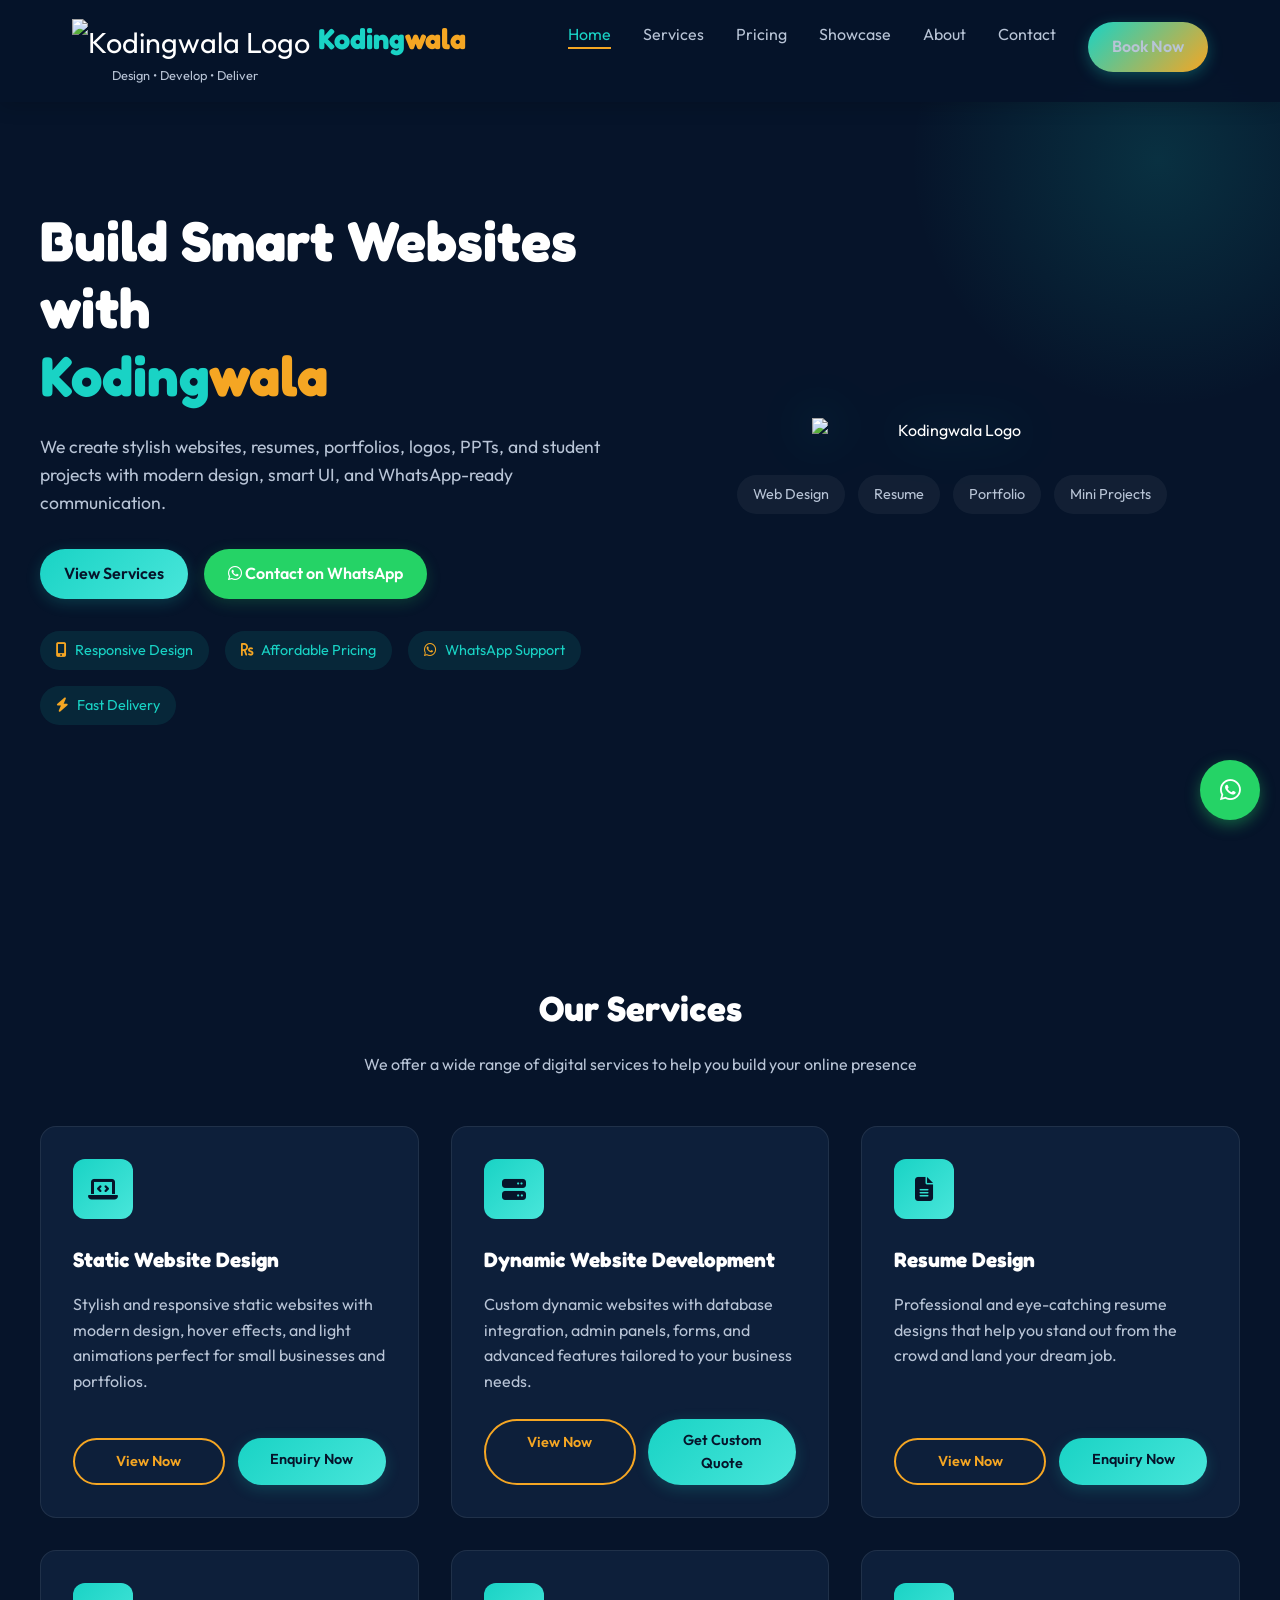
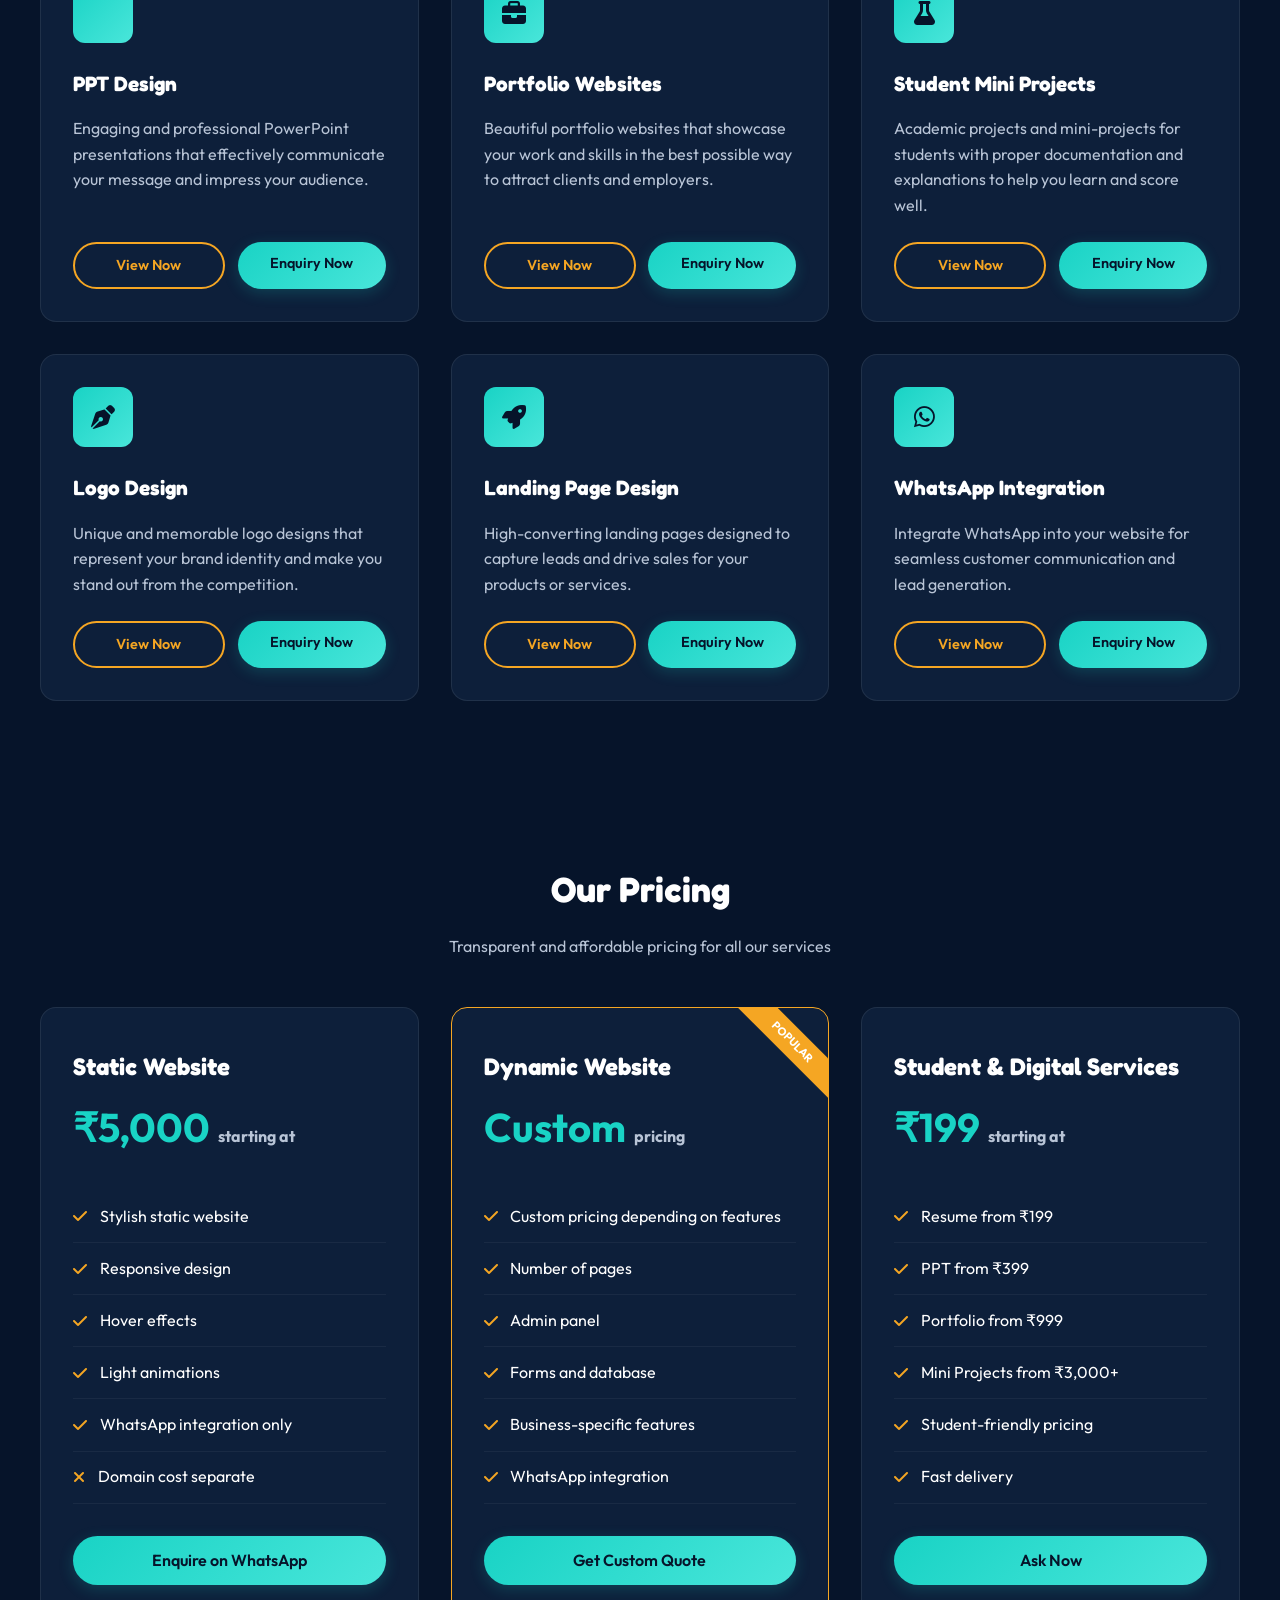
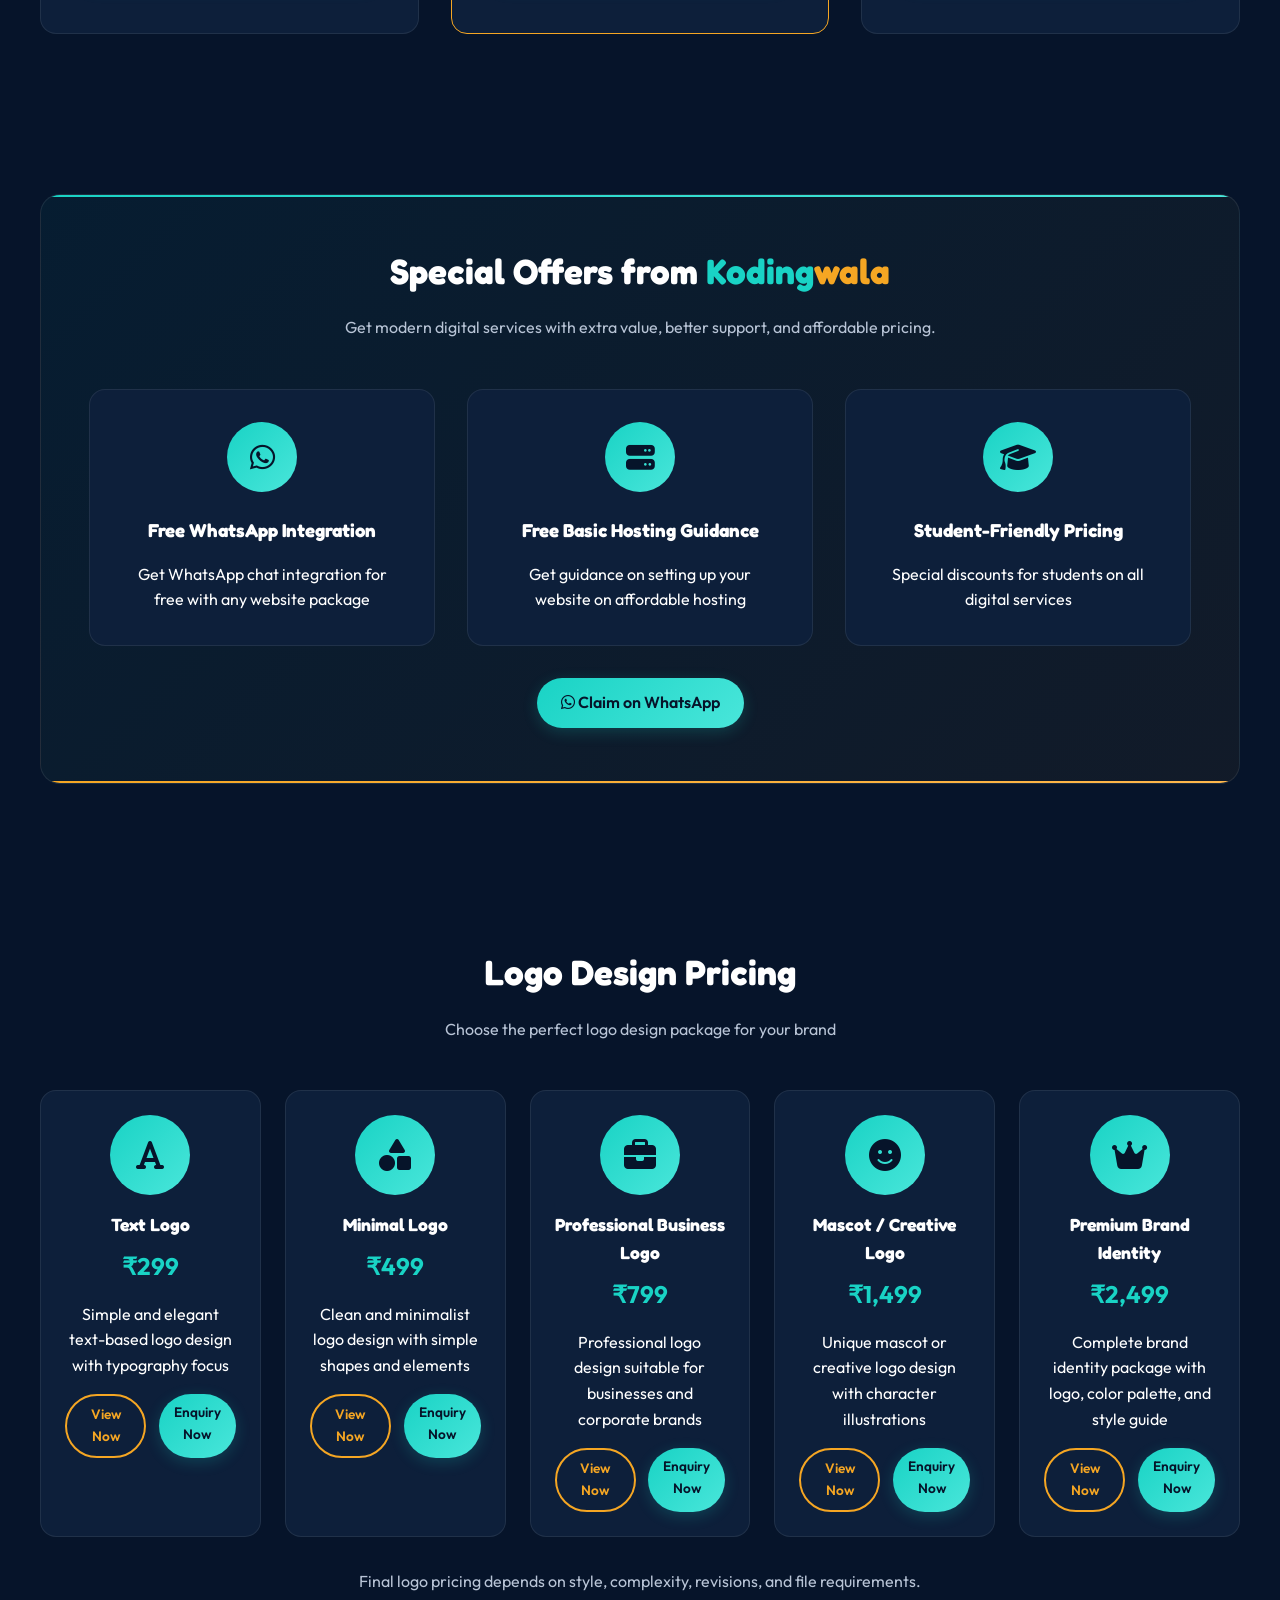
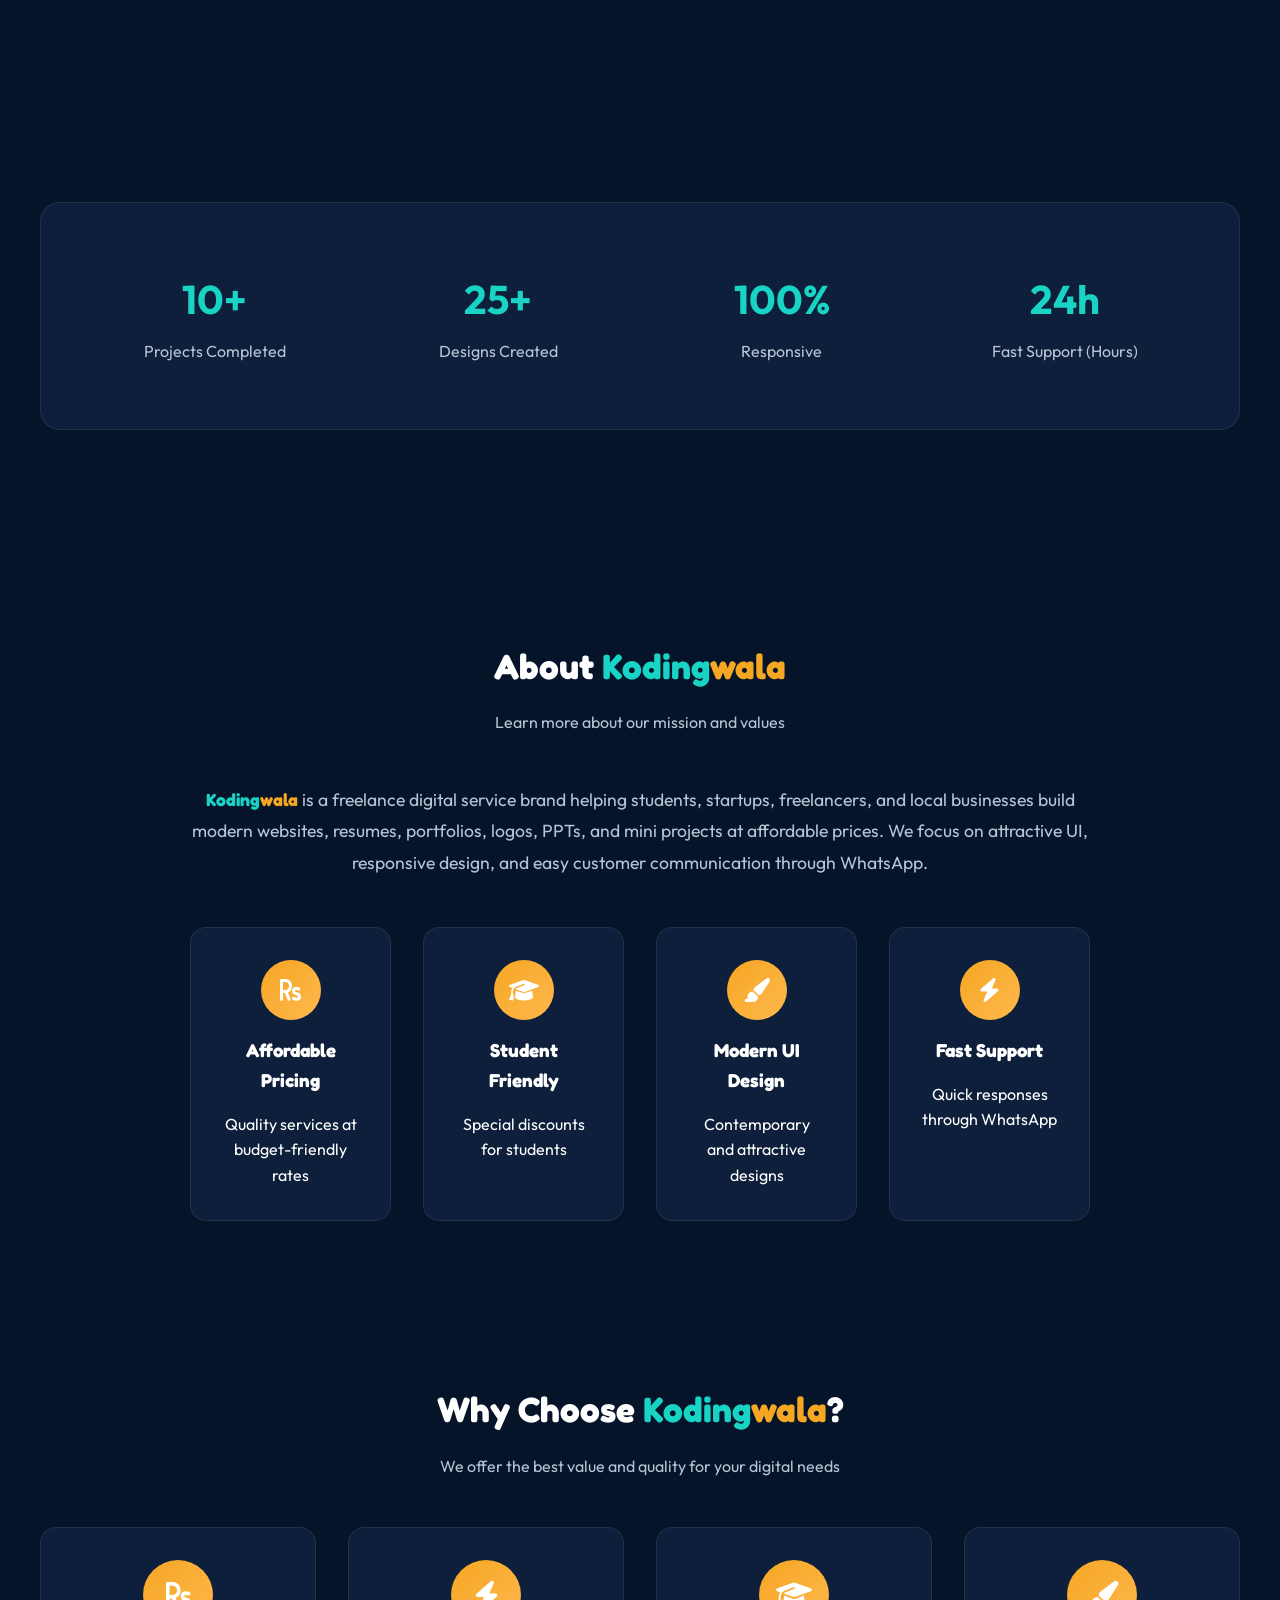
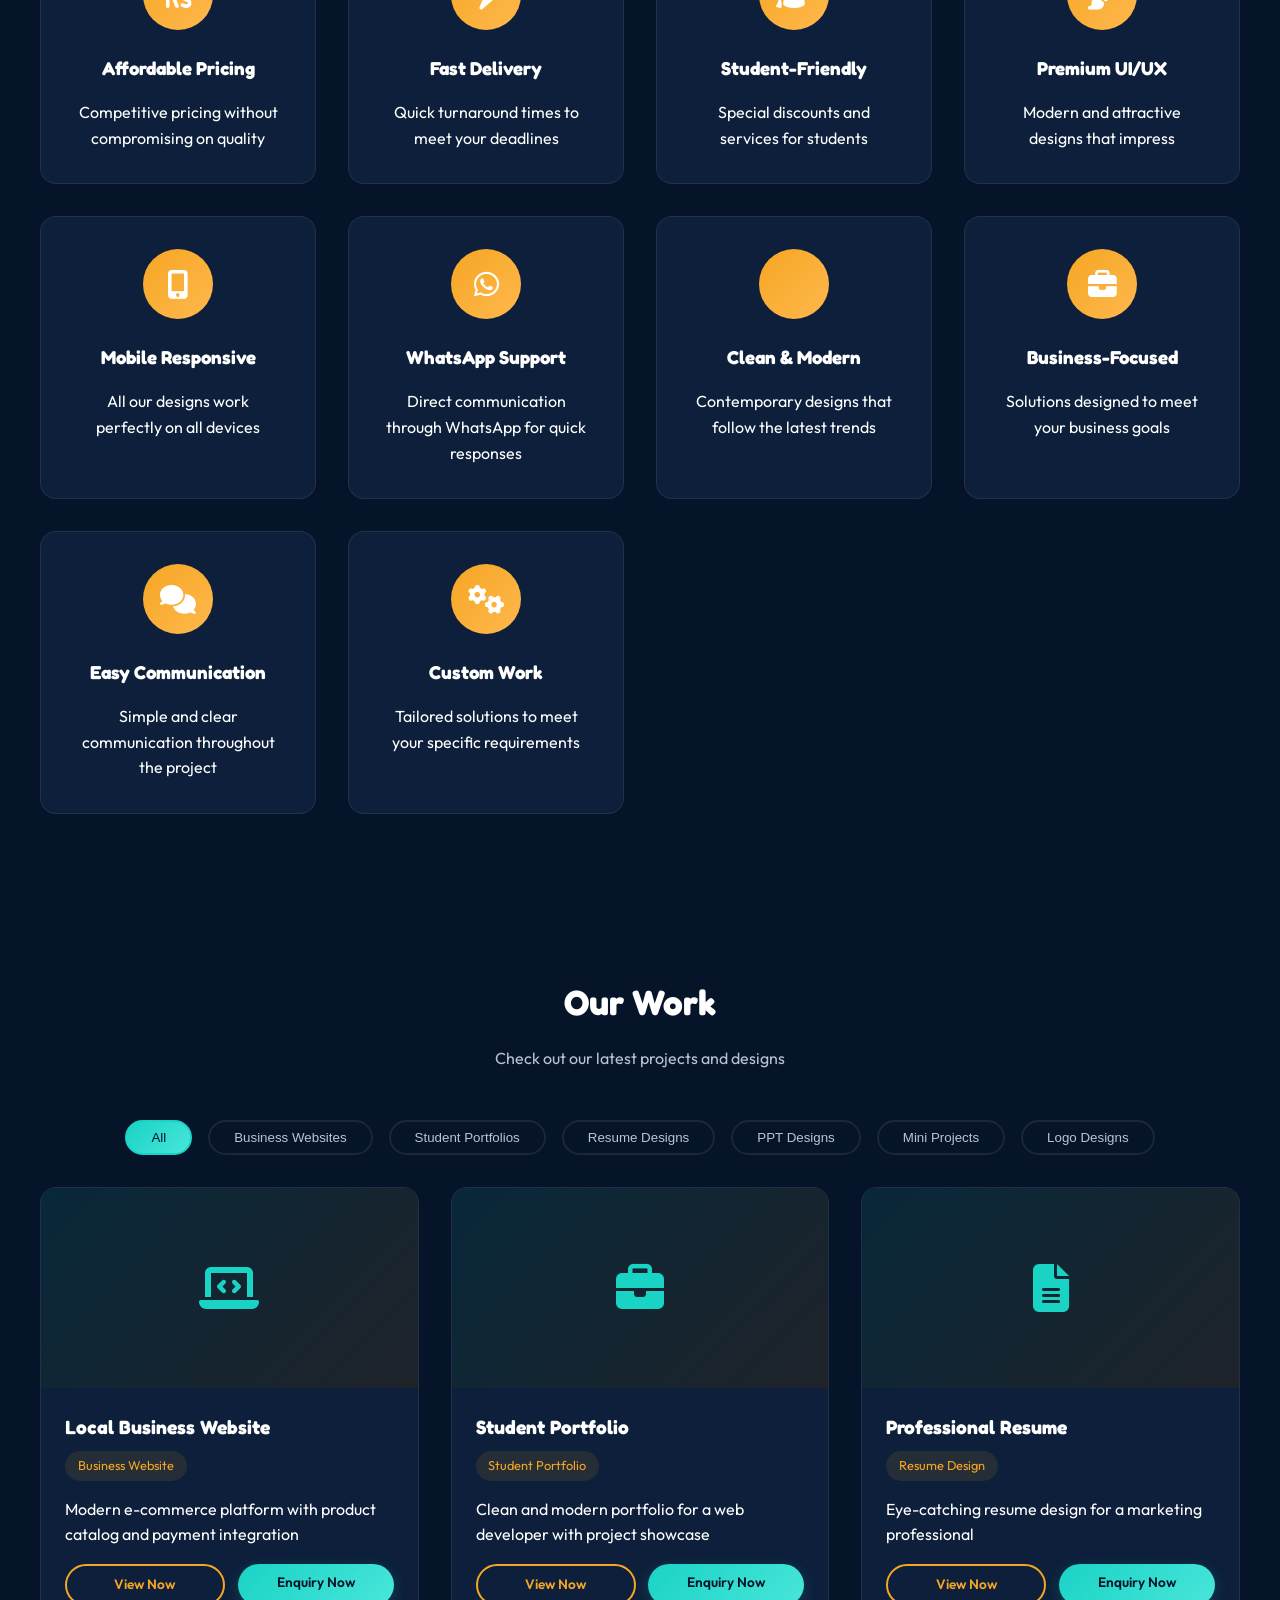
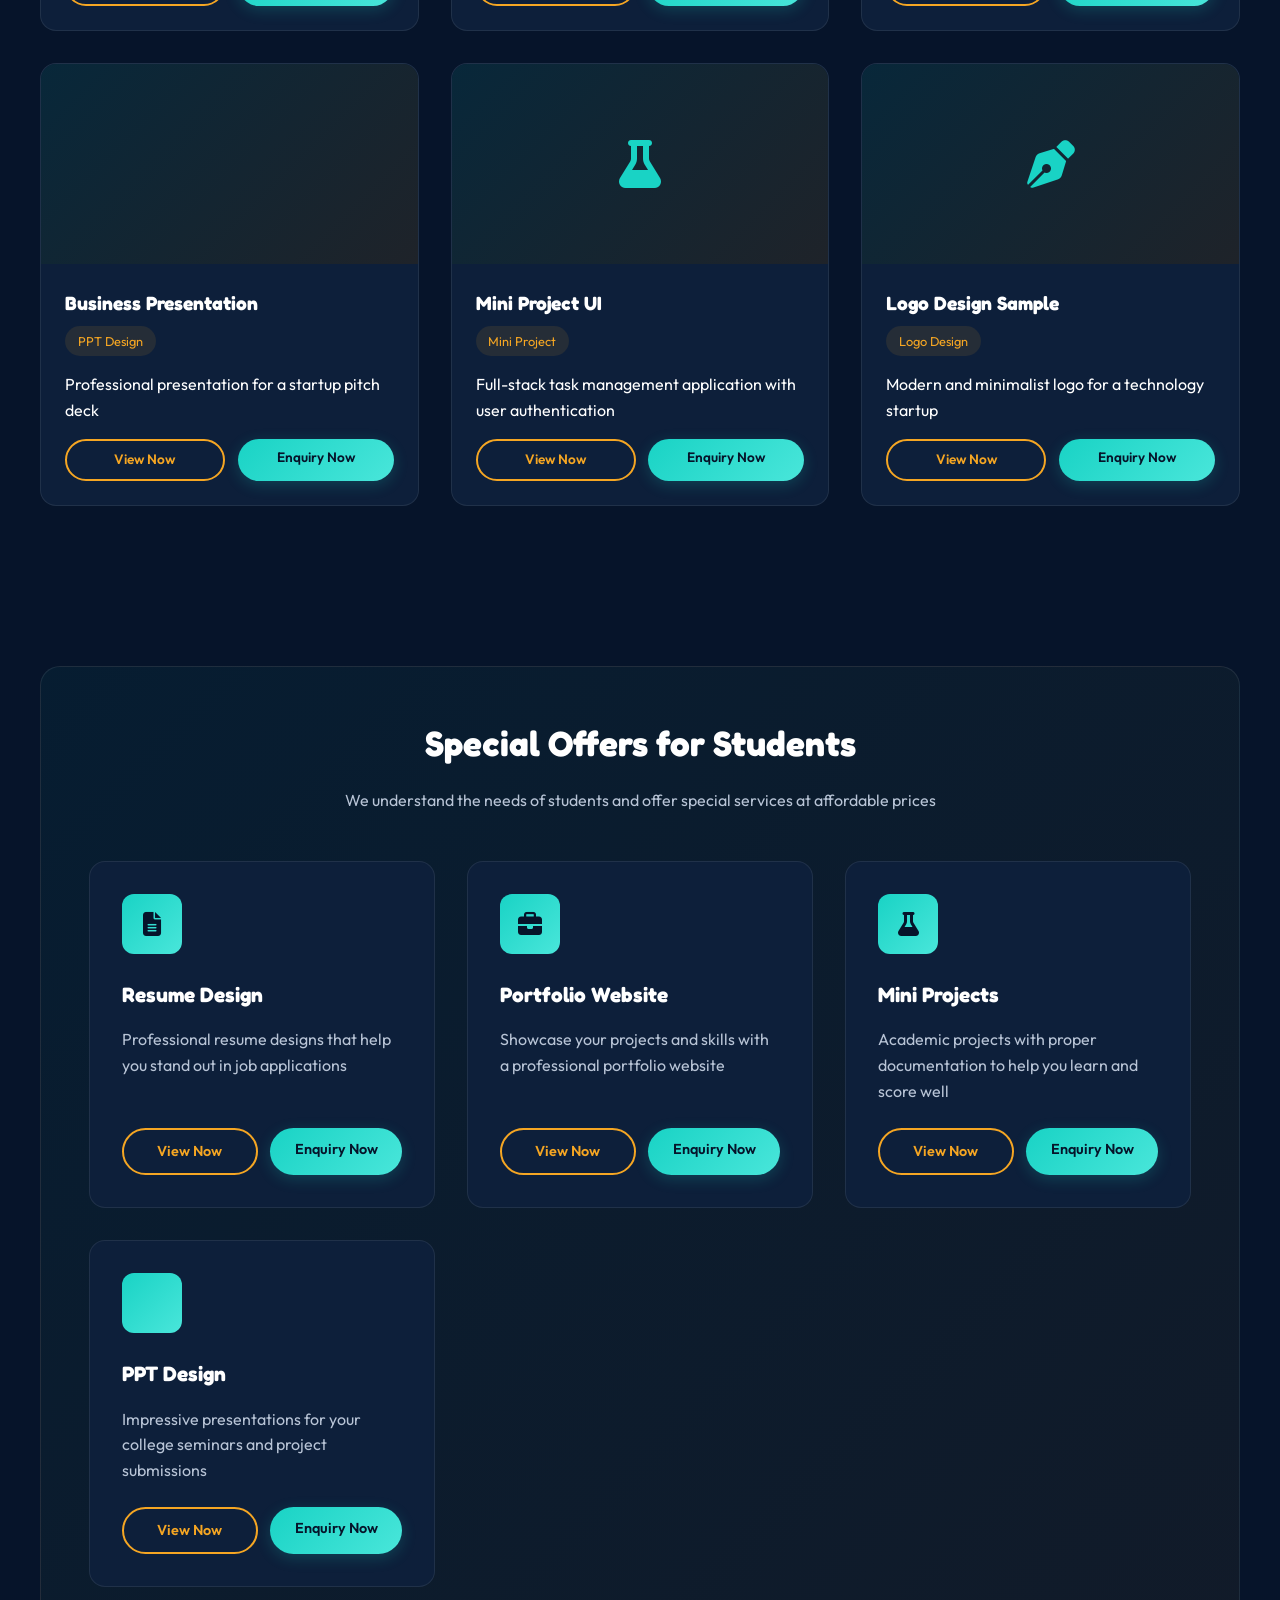
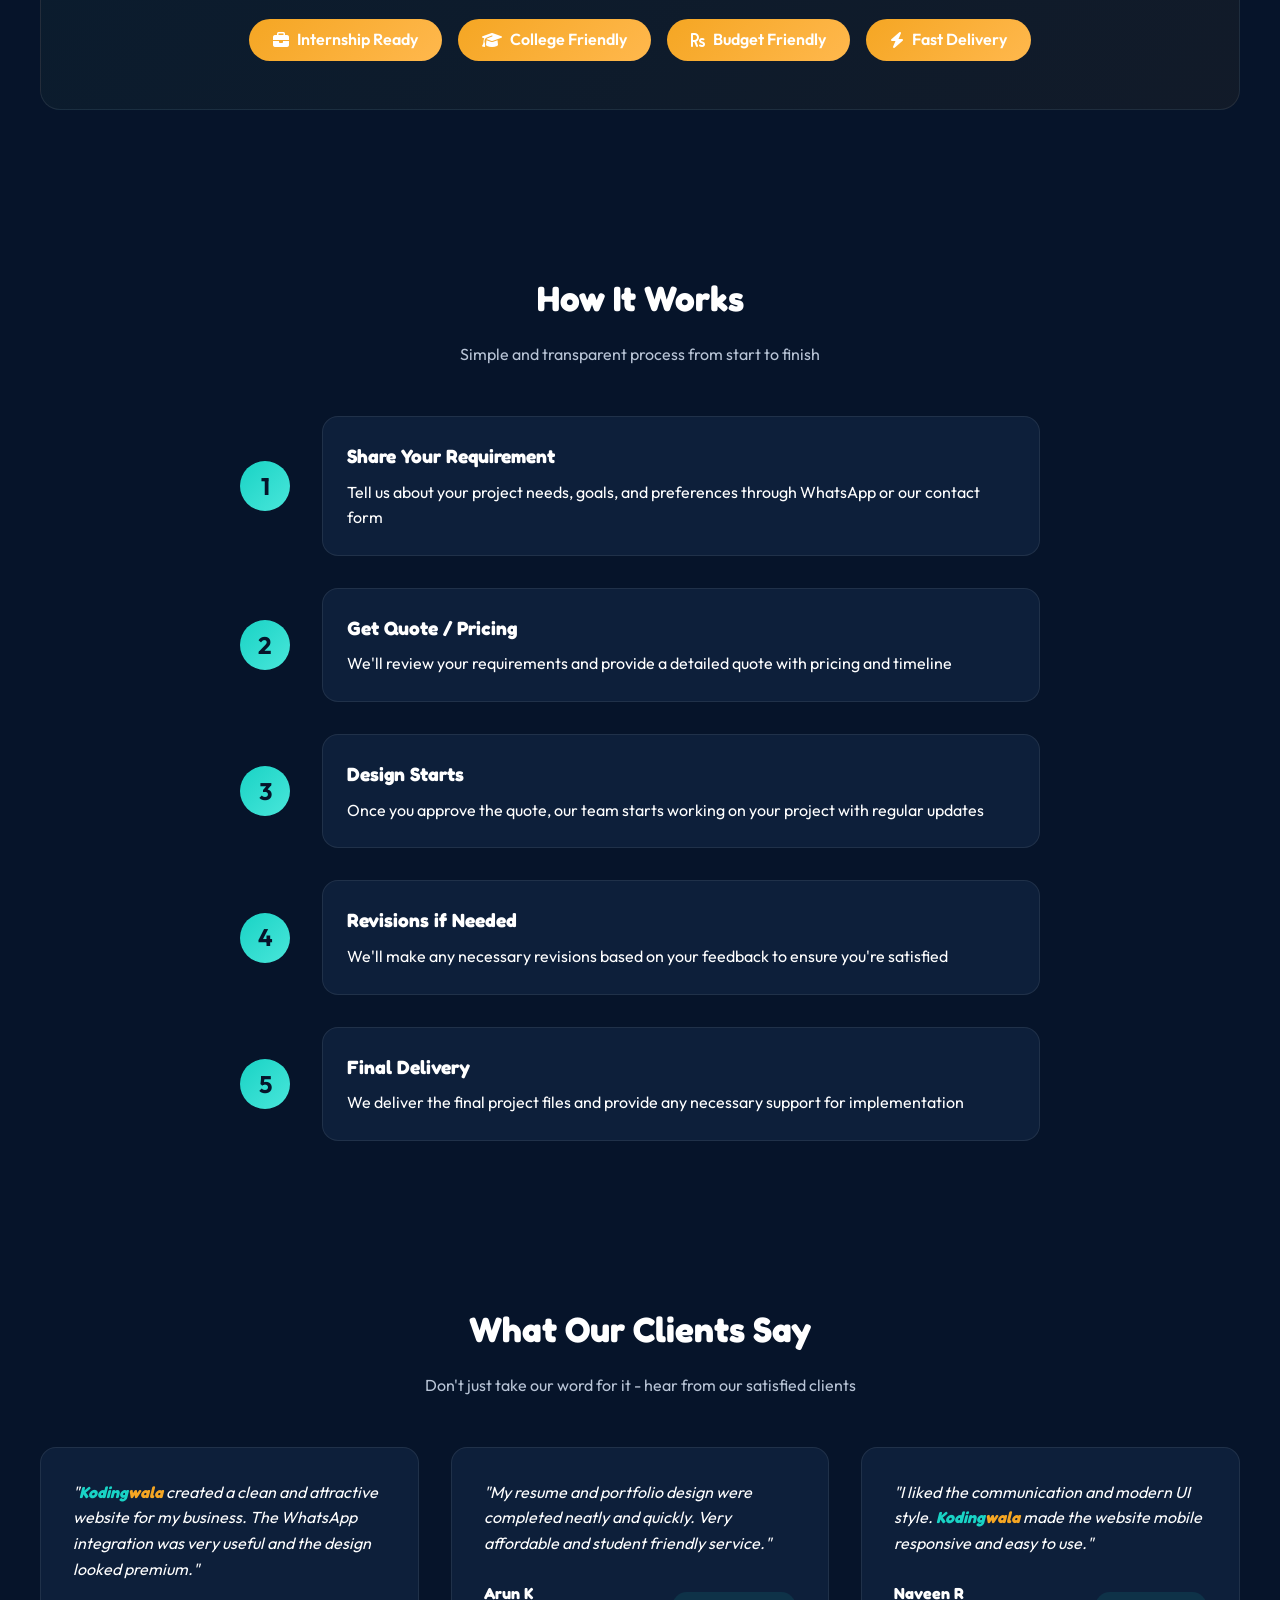
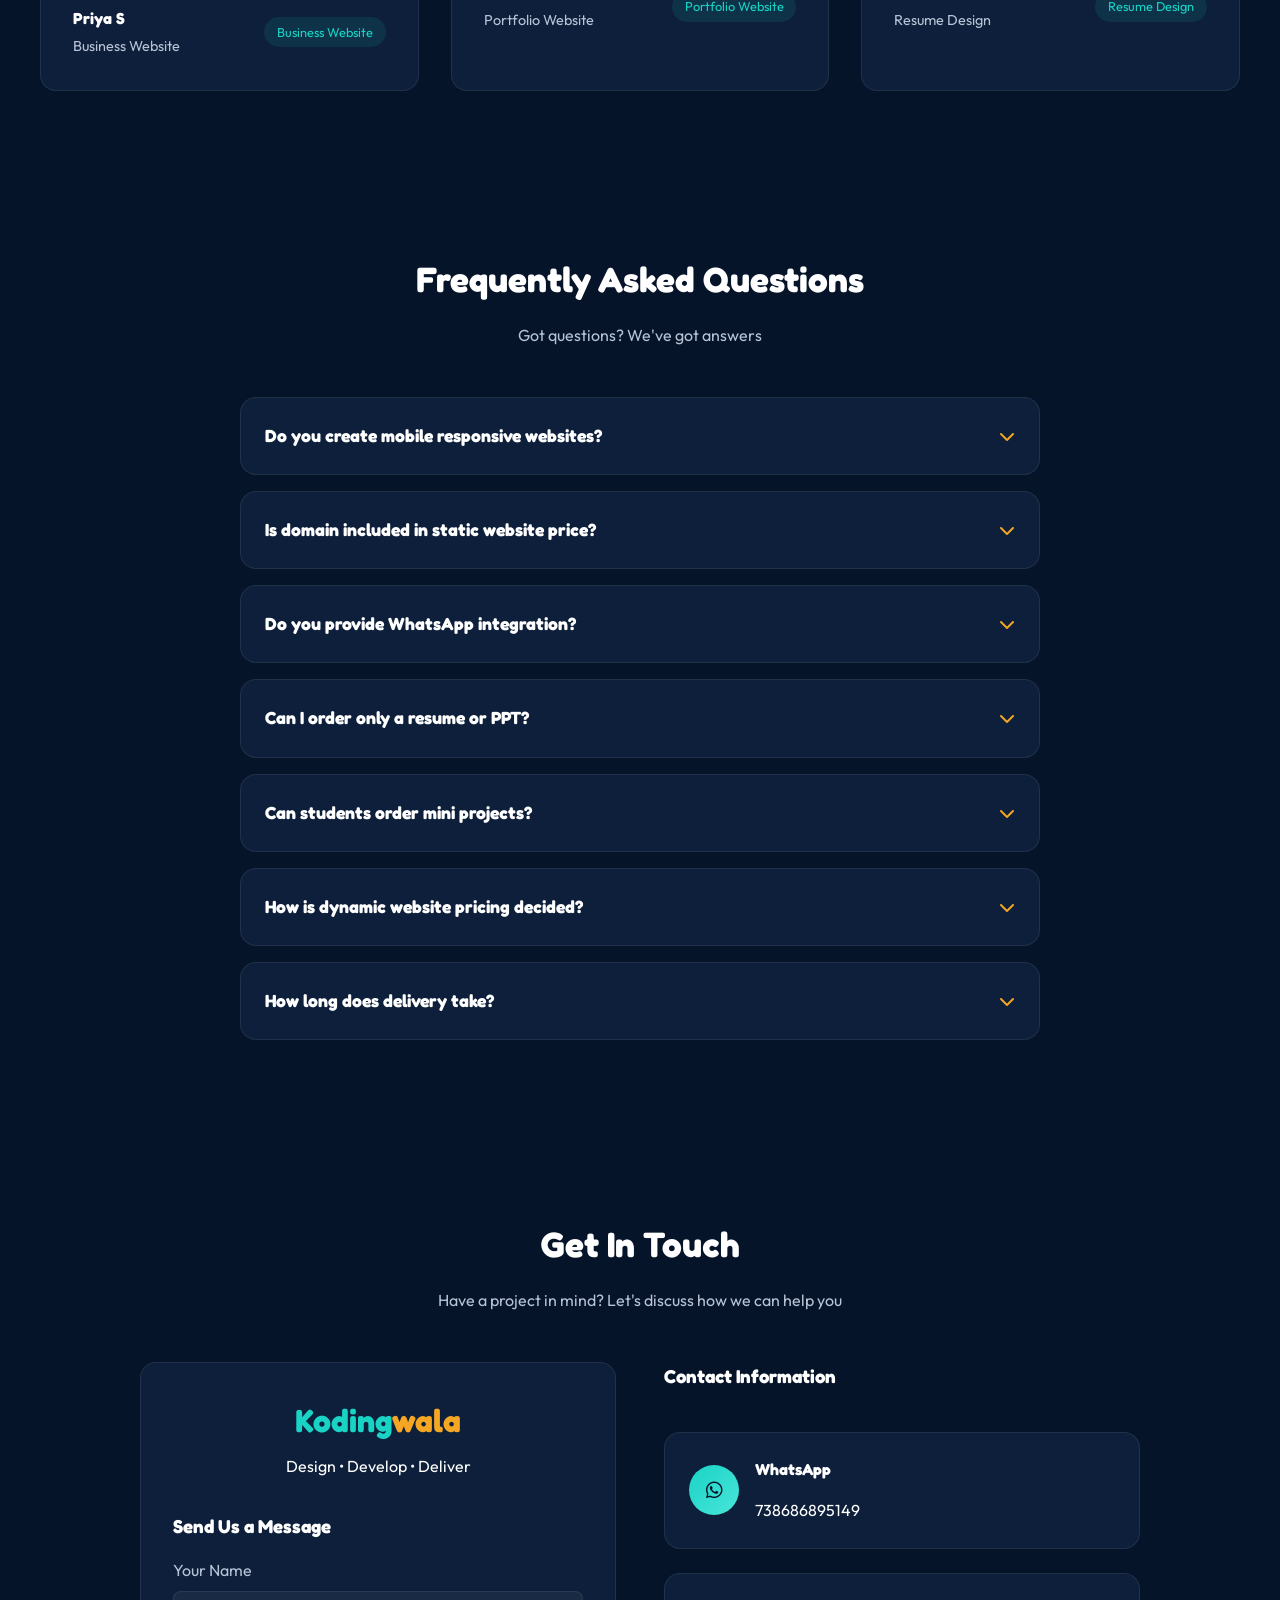
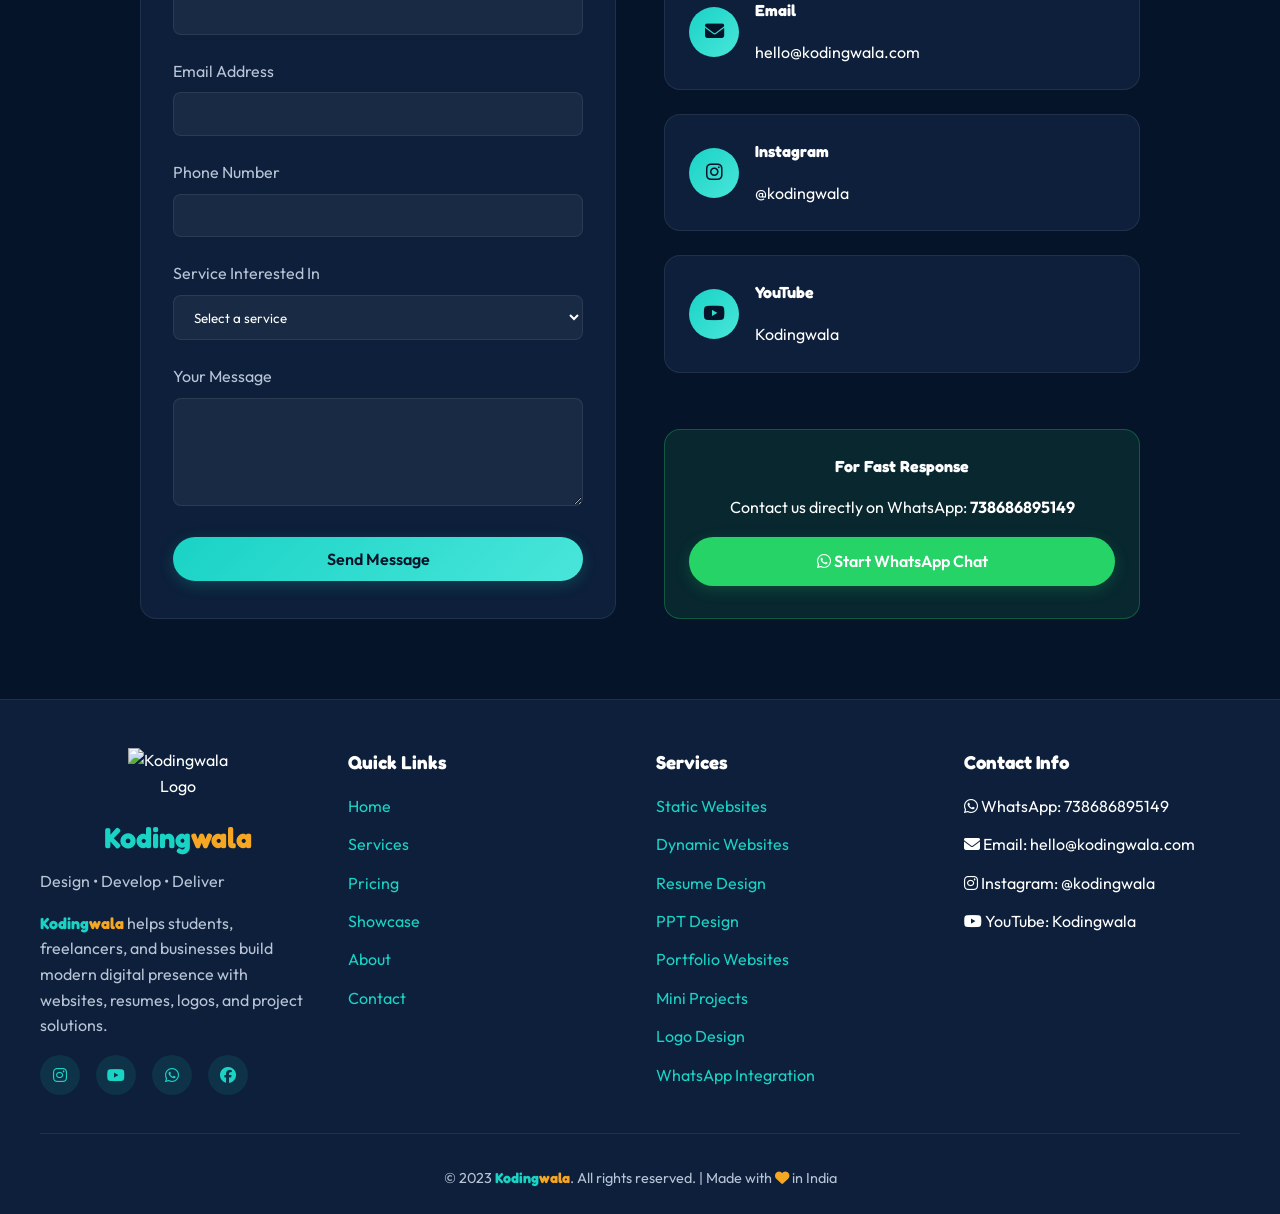
==== index.html @ 5d2223ae "Add files via upload" ====
<!DOCTYPE html>
<html lang="en">
<head>
    <meta charset="UTF-8">
    <meta name="viewport" content="width=device-width, initial-scale=1.0">
    <title>Kodingwala - Design • Develop • Deliver</title>
    
    <!-- Favicon -->
    <link rel="icon" href="https://i.postimg.cc/3N8yBc2K/unnamed.png">
    
    <link rel="stylesheet" href="https://cdnjs.cloudflare.com/ajax/libs/font-awesome/6.4.0/css/all.min.css">
    <link href="https://fonts.googleapis.com/css2?family=Fredoka:wght@500;600;700&family=Outfit:wght@300;400;500;600;700&display=swap" rel="stylesheet">
    <style>
        :root {
            --bg-main: #06142a;
            --bg-card: #0d1f3a;
            --cyan: #19d3c5;
            --cyan-light: #49e6da;
            --orange: #f5a623;
            --orange-light: #ffb84d;
            --text-main: #ffffff;
            --text-soft: #b8c4d6;
            --border: rgba(255,255,255,0.08);
            --gradient-cyan: linear-gradient(135deg, #19d3c5 0%, #49e6da 100%);
            --gradient-orange: linear-gradient(135deg, #f5a623 0%, #ffb84d 100%);
        }

        * {
            margin: 0;
            padding: 0;
            box-sizing: border-box;
        }

        body {
            font-family: 'Outfit', sans-serif;
            background-color: var(--bg-main);
            color: var(--text-main);
            overflow-x: hidden;
            line-height: 1.6;
        }

        h1, h2, h3, h4, h5, h6 {
            font-family: 'Fredoka', sans-serif;
            font-weight: 700;
            margin-bottom: 1rem;
        }

        a {
            text-decoration: none;
            color: var(--cyan);
            transition: all 0.3s ease;
        }

        a:hover {
            color: var(--cyan-light);
        }

        /* Brand Styling */
        .brand-koding {
            color: var(--cyan);
            font-family: 'Fredoka', sans-serif;
            font-weight: 700;
        }

        .brand-wala {
            color: var(--orange);
            font-family: 'Fredoka', sans-serif;
            font-weight: 700;
        }

        /* Buttons */
        .btn {
            display: inline-block;
            padding: 12px 24px;
            border-radius: 50px;
            font-weight: 600;
            text-align: center;
            cursor: pointer;
            transition: all 0.3s ease;
            border: none;
            font-size: 1rem;
            font-family: 'Outfit', sans-serif;
            position: relative;
            overflow: hidden;
        }

        .btn::before {
            content: '';
            position: absolute;
            top: 0;
            left: -100%;
            width: 100%;
            height: 100%;
            background: linear-gradient(90deg, transparent, rgba(255,255,255,0.2), transparent);
            transition: 0.5s;
        }

        .btn:hover::before {
            left: 100%;
        }

        .btn-primary {
            background: var(--gradient-cyan);
            color: var(--bg-main);
            box-shadow: 0 4px 15px rgba(25, 211, 197, 0.2);
        }

        .btn-primary:hover {
            transform: translateY(-3px);
            box-shadow: 0 10px 25px rgba(25, 211, 197, 0.4);
        }

        .btn-secondary {
            background: transparent;
            color: var(--orange);
            border: 2px solid var(--orange);
        }

        .btn-secondary:hover {
            background: var(--orange);
            color: var(--bg-main);
            transform: translateY(-3px);
            box-shadow: 0 10px 25px rgba(245, 166, 35, 0.3);
        }

        .btn-whatsapp {
            background: #25d366;
            color: white;
            box-shadow: 0 4px 15px rgba(37, 211, 102, 0.2);
        }

        .btn-whatsapp:hover {
            background: #128c7e;
            transform: translateY(-3px);
            box-shadow: 0 10px 25px rgba(37, 211, 102, 0.4);
        }

        /* Enhanced Book Now Button */
        .btn-book-now {
            background: linear-gradient(135deg, var(--cyan) 0%, var(--orange) 100%);
            color: white;
            position: relative;
            overflow: hidden;
            z-index: 1;
            box-shadow: 0 4px 15px rgba(25, 211, 197, 0.3);
        }

        .btn-book-now::after {
            content: '';
            position: absolute;
            top: 0;
            left: 0;
            width: 100%;
            height: 100%;
            background: linear-gradient(135deg, var(--orange) 0%, var(--cyan) 100%);
            z-index: -1;
            transition: opacity 0.3s ease;
            opacity: 0;
        }

        .btn-book-now:hover {
            transform: translateY(-5px);
            box-shadow: 0 15px 30px rgba(25, 211, 197, 0.5);
        }

        .btn-book-now:hover::after {
            opacity: 1;
        }

        .btn-book-now::before {
            content: '';
            position: absolute;
            top: 0;
            left: -100%;
            width: 100%;
            height: 100%;
            background: linear-gradient(90deg, transparent, rgba(255,255,255,0.3), transparent);
            transition: 0.5s;
            z-index: 1;
        }

        .btn-book-now:hover::before {
            left: 100%;
        }

        /* Scroll Progress Bar */
        .scroll-progress {
            position: fixed;
            top: 0;
            left: 0;
            height: 3px;
            width: 0%;
            background: var(--gradient-cyan);
            z-index: 1001;
            transition: width 0.2s ease;
        }

        /* Desktop Navigation */
        .desktop-nav {
            display: none;
            position: fixed;
            top: 0;
            width: 100%;
            background: rgba(6, 20, 42, 0.95);
            backdrop-filter: blur(10px);
            z-index: 1000;
            padding: 1rem 0;
            box-shadow: 0 2px 20px rgba(0, 0, 0, 0.2);
        }

        .desktop-nav-container {
            max-width: 1200px;
            margin: 0 auto;
            display: flex;
            justify-content: space-between;
            align-items: center;
            padding: 0 2rem;
        }

        .logo {
            display: flex;
            align-items: center;
            font-size: 1.8rem;
        }

        .logo img {
            height: 40px;
            margin-right: 8px;
            object-fit: contain;
        }

        .tagline {
            font-size: 0.8rem;
            color: var(--text-soft);
            margin: 0.2rem 0 0 2.5rem;
        }

        .nav-links {
            display: flex;
            list-style: none;
            gap: 2rem;
        }

        .nav-links a {
            color: var(--text-soft);
            position: relative;
            transition: all 0.3s ease;
        }

        .nav-links a:hover {
            color: var(--cyan);
        }

        .nav-links a.active {
            color: var(--cyan);
        }

        .nav-links a::after {
            content: '';
            position: absolute;
            bottom: -5px;
            left: 0;
            width: 0;
            height: 2px;
            background: var(--orange);
            transition: width 0.3s ease;
        }

        .nav-links a:hover::after,
        .nav-links a.active::after {
            width: 100%;
        }

        /* Mobile Bottom Navigation - Redesigned */
        .mobile-nav {
            display: flex;
            position: fixed;
            bottom: 0;
            left: 0;
            width: 100%;
            background: rgba(6, 20, 42, 0.85);
            backdrop-filter: blur(15px);
            z-index: 1000;
            box-shadow: 0 -5px 25px rgba(0, 0, 0, 0.3);
            border-top: 1px solid var(--border);
            border-radius: 20px 20px 0 0;
            padding: 10px 0 5px;
        }

        .mobile-nav-item {
            flex: 1;
            display: flex;
            flex-direction: column;
            align-items: center;
            padding: 10px 5px 5px;
            color: var(--text-soft);
            transition: all 0.3s ease;
            position: relative;
            cursor: pointer;
        }

        .mobile-nav-item.active {
            color: var(--cyan);
        }

        .mobile-nav-item.active::before {
            content: '';
            position: absolute;
            top: 0;
            left: 50%;
            transform: translateX(-50%);
            width: 40px;
            height: 4px;
            background: var(--cyan);
            border-radius: 0 0 4px 4px;
            box-shadow: 0 0 10px rgba(25, 211, 197, 0.7);
        }

        .mobile-nav-item.active::after {
            content: '';
            position: absolute;
            top: 5px;
            left: 50%;
            transform: translateX(-50%);
            width: 8px;
            height: 8px;
            background: var(--orange);
            border-radius: 50%;
        }

        .mobile-nav-item i {
            font-size: 1.3rem;
            margin-bottom: 4px;
            transition: all 0.3s ease;
        }

        .mobile-nav-item.active i {
            transform: scale(1.1);
        }

        .mobile-nav-item span {
            font-size: 0.7rem;
            font-weight: 500;
        }

        .mobile-nav-item:active {
            transform: scale(0.95);
        }

        /* Special styling for Book Now in mobile nav */
        .mobile-nav-item.book-now {
            color: var(--orange);
        }

        .mobile-nav-item.book-now.active {
            color: var(--orange);
        }

        .mobile-nav-item.book-now.active::before {
            background: var(--orange);
            box-shadow: 0 0 10px rgba(245, 166, 35, 0.7);
        }

        .mobile-nav-item.book-now.active::after {
            background: var(--cyan);
        }

        /* Hero Section */
        .hero {
            padding: 5rem 1.5rem 3rem;
            min-height: 100vh;
            display: flex;
            align-items: center;
            position: relative;
            overflow: hidden;
        }

        .hero::before {
            content: '';
            position: absolute;
            top: -10%;
            right: -10%;
            width: 500px;
            height: 500px;
            background: radial-gradient(circle, rgba(25, 211, 197, 0.15) 0%, rgba(25, 211, 197, 0) 70%);
            border-radius: 50%;
            z-index: -1;
        }

        .hero::after {
            content: "";
            position: absolute;
            width: 500px;
            height: 500px;
            background: url('https://i.postimg.cc/3N8yBc2K/unnamed.png') no-repeat center;
            background-size: contain;
            opacity: 0.03;
            top: 50%;
            left: 50%;
            transform: translate(-50%, -50%);
            z-index: -1;
        }

        .hero-container {
            max-width: 1200px;
            margin: 0 auto;
            display: grid;
            grid-template-columns: 1fr;
            gap: 3rem;
            align-items: center;
        }

        .hero-content h1 {
            font-size: 2.5rem;
            line-height: 1.2;
            margin-bottom: 1.5rem;
            opacity: 0;
            transform: translateY(20px);
            animation: fadeInUp 0.8s ease forwards;
        }

        .hero-content p {
            font-size: 1.1rem;
            color: var(--text-soft);
            margin-bottom: 2rem;
            opacity: 0;
            transform: translateY(20px);
            animation: fadeInUp 0.8s ease 0.2s forwards;
        }

        .hero-buttons {
            display: flex;
            gap: 1rem;
            flex-wrap: wrap;
            margin-bottom: 2rem;
            opacity: 0;
            transform: translateY(20px);
            animation: fadeInUp 0.8s ease 0.4s forwards;
        }

        .trust-badges {
            display: flex;
            flex-wrap: wrap;
            gap: 1rem;
            margin-top: 2rem;
            opacity: 0;
            transform: translateY(20px);
            animation: fadeInUp 0.8s ease 0.6s forwards;
        }

        .trust-badge {
            display: flex;
            align-items: center;
            gap: 0.5rem;
            padding: 0.5rem 1rem;
            background: rgba(25, 211, 197, 0.1);
            border-radius: 50px;
            font-size: 0.9rem;
            color: var(--cyan);
        }

        .trust-badge i {
            color: var(--orange);
        }

        /* Branded Hero Visual */
        .hero-visual {
            position: relative;
            display: flex;
            justify-content: center;
            align-items: center;
            min-height: 400px;
            opacity: 0;
            animation: fadeIn 1s ease 0.8s forwards;
        }

        .hero-logo-container {
            position: relative;
            text-align: center;
            padding: 2rem;
        }

        .hero-logo {
            max-width: 280px;
            margin: 0 auto 2rem;
            display: block;
            filter: drop-shadow(0 0 25px rgba(25, 211, 197, 0.4));
            object-fit: contain;
            transition: all 0.5s ease;
        }

        .hero-logo:hover {
            transform: scale(1.05);
            filter: drop-shadow(0 0 30px rgba(25, 211, 197, 0.6));
        }

        .hero-service-badges {
            display: flex;
            flex-wrap: wrap;
            gap: 0.8rem;
            justify-content: center;
        }

        .hero-service-badge {
            padding: 0.5rem 1rem;
            background: rgba(255, 255, 255, 0.05);
            border-radius: 50px;
            font-size: 0.9rem;
            color: var(--text-soft);
            transition: all 0.3s ease;
        }

        .hero-service-badge:hover {
            background: rgba(25, 211, 197, 0.1);
            color: var(--cyan);
            transform: translateY(-3px);
        }

        /* Floating Animation */
        .floating {
            animation: float 6s ease-in-out infinite;
        }

        @keyframes float {
            0% { transform: translateY(0px); }
            50% { transform: translateY(-20px); }
            100% { transform: translateY(0px); }
        }

        @keyframes fadeIn {
            from { opacity: 0; }
            to { opacity: 1; }
        }

        @keyframes fadeInUp {
            from {
                opacity: 0;
                transform: translateY(20px);
            }
            to {
                opacity: 1;
                transform: translateY(0);
            }
        }

        /* Section Styles */
        .section {
            padding: 5rem 1.5rem;
        }

        .container {
            max-width: 1200px;
            margin: 0 auto;
        }

        .section-title {
            text-align: center;
            font-size: 2.2rem;
            margin-bottom: 1rem;
            position: relative;
            display: inline-block;
        }

        .section-title-wrapper {
            text-align: center;
            margin-bottom: 3rem;
        }

        .section-subtitle {
            text-align: center;
            color: var(--text-soft);
            max-width: 700px;
            margin: 0 auto;
        }

        /* Services Section */
        .services-grid {
            display: grid;
            grid-template-columns: repeat(auto-fit, minmax(300px, 1fr));
            gap: 2rem;
        }

        .service-card {
            background: var(--bg-card);
            border-radius: 16px;
            padding: 2rem;
            border: 1px solid var(--border);
            transition: all 0.3s ease;
            height: 100%;
            display: flex;
            flex-direction: column;
        }

        .service-card:hover {
            transform: translateY(-10px);
            box-shadow: 0 20px 40px rgba(0, 0, 0, 0.3);
            border-color: var(--cyan);
        }

        .service-icon {
            width: 60px;
            height: 60px;
            background: var(--gradient-cyan);
            border-radius: 12px;
            display: flex;
            align-items: center;
            justify-content: center;
            margin-bottom: 1.5rem;
            font-size: 1.5rem;
            color: var(--bg-main);
        }

        .service-card h3 {
            font-size: 1.3rem;
            margin-bottom: 1rem;
            color: var(--text-main);
        }

        .service-card p {
            color: var(--text-soft);
            margin-bottom: 1.5rem;
            flex-grow: 1;
        }

        .service-buttons {
            display: flex;
            gap: 0.8rem;
        }

        .service-buttons .btn {
            flex: 1;
            padding: 10px 16px;
            font-size: 0.9rem;
        }

        /* Pricing Section */
        .pricing-grid {
            display: grid;
            grid-template-columns: repeat(auto-fit, minmax(300px, 1fr));
            gap: 2rem;
        }

        .pricing-card {
            background: var(--bg-card);
            border-radius: 16px;
            padding: 2.5rem 2rem;
            border: 1px solid var(--border);
            position: relative;
            overflow: hidden;
            transition: all 0.3s ease;
        }

        .pricing-card:hover {
            transform: translateY(-10px);
            box-shadow: 0 20px 40px rgba(0, 0, 0, 0.3);
            border-color: var(--cyan);
        }

        .pricing-card.featured {
            border-color: var(--orange);
        }

        .pricing-card.featured::before {
            content: "POPULAR";
            position: absolute;
            top: 20px;
            right: -30px;
            background: var(--orange);
            color: white;
            padding: 5px 40px;
            transform: rotate(45deg);
            font-size: 0.7rem;
            font-weight: 700;
        }

        .pricing-header {
            margin-bottom: 2rem;
        }

        .pricing-title {
            font-size: 1.5rem;
            margin-bottom: 0.5rem;
        }

        .pricing-price {
            font-size: 2.5rem;
            font-weight: 700;
            color: var(--cyan);
            margin-bottom: 0.5rem;
        }

        .pricing-price span {
            font-size: 1rem;
            color: var(--text-soft);
        }

        .pricing-features {
            list-style: none;
            margin-bottom: 2rem;
        }

        .pricing-features li {
            padding: 0.8rem 0;
            border-bottom: 1px solid rgba(255, 255, 255, 0.05);
            display: flex;
            align-items: center;
            gap: 0.8rem;
        }

        .pricing-features li i {
            color: var(--orange);
        }

        /* Logo Pricing Section */
        .logo-pricing-grid {
            display: grid;
            grid-template-columns: repeat(auto-fit, minmax(200px, 1fr));
            gap: 1.5rem;
        }

        .logo-pricing-card {
            background: var(--bg-card);
            border-radius: 16px;
            padding: 1.5rem;
            border: 1px solid var(--border);
            text-align: center;
            transition: all 0.3s ease;
        }

        .logo-pricing-card:hover {
            transform: translateY(-5px);
            box-shadow: 0 10px 20px rgba(0, 0, 0, 0.2);
            border-color: var(--cyan);
        }

        .logo-type-icon {
            width: 80px;
            height: 80px;
            background: var(--gradient-cyan);
            border-radius: 50%;
            display: flex;
            align-items: center;
            justify-content: center;
            margin: 0 auto 1rem;
            font-size: 2rem;
            color: var(--bg-main);
        }

        .logo-type-title {
            font-size: 1.1rem;
            margin-bottom: 0.5rem;
        }

        .logo-type-price {
            font-size: 1.5rem;
            font-weight: 700;
            color: var(--cyan);
            margin-bottom: 1rem;
        }

        .logo-buttons {
            display: flex;
            gap: 0.8rem;
            margin-top: 1rem;
        }

        .logo-buttons .btn {
            flex: 1;
            padding: 8px 12px;
            font-size: 0.85rem;
        }

        /* Special Offers Section */
        .special-offers {
            background: linear-gradient(135deg, rgba(25, 211, 197, 0.05) 0%, rgba(245, 166, 35, 0.05) 100%);
            border-radius: 20px;
            padding: 3rem;
            border: 1px solid var(--border);
            position: relative;
            overflow: hidden;
        }

        .special-offers::before {
            content: '';
            position: absolute;
            top: 0;
            left: 0;
            width: 100%;
            height: 2px;
            background: var(--gradient-cyan);
        }

        .special-offers::after {
            content: '';
            position: absolute;
            bottom: 0;
            left: 0;
            width: 100%;
            height: 2px;
            background: var(--gradient-orange);
        }

        .offers-grid {
            display: grid;
            grid-template-columns: repeat(auto-fit, minmax(250px, 1fr));
            gap: 2rem;
            margin-top: 2rem;
        }

        .offer-card {
            background: var(--bg-card);
            border-radius: 16px;
            padding: 2rem;
            border: 1px solid var(--border);
            text-align: center;
            transition: all 0.3s ease;
        }

        .offer-card:hover {
            transform: translateY(-5px);
            box-shadow: 0 10px 20px rgba(0, 0, 0, 0.2);
            border-color: var(--cyan);
        }

        .offer-icon {
            width: 70px;
            height: 70px;
            background: var(--gradient-cyan);
            border-radius: 50%;
            display: flex;
            align-items: center;
            justify-content: center;
            margin: 0 auto 1.5rem;
            font-size: 1.8rem;
            color: var(--bg-main);
        }

        /* About Section */
        .about-content {
            max-width: 900px;
            margin: 0 auto;
            text-align: center;
        }

        .about-text {
            font-size: 1.1rem;
            color: var(--text-soft);
            margin-bottom: 3rem;
            line-height: 1.8;
        }

        .about-features {
            display: grid;
            grid-template-columns: repeat(auto-fit, minmax(200px, 1fr));
            gap: 2rem;
        }

        .about-feature {
            background: var(--bg-card);
            border-radius: 16px;
            padding: 2rem;
            border: 1px solid var(--border);
            transition: all 0.3s ease;
        }

        .about-feature:hover {
            transform: translateY(-5px);
            box-shadow: 0 10px 20px rgba(0, 0, 0, 0.2);
            border-color: var(--cyan);
        }

        .about-feature-icon {
            width: 60px;
            height: 60px;
            background: var(--gradient-orange);
            border-radius: 50%;
            display: flex;
            align-items: center;
            justify-content: center;
            margin: 0 auto 1rem;
            font-size: 1.5rem;
            color: white;
        }

        /* Stats Section */
        .stats-section {
            background: var(--bg-card);
            border-radius: 20px;
            padding: 3rem;
            margin: 3rem 0;
            border: 1px solid var(--border);
        }

        .stats-grid {
            display: grid;
            grid-template-columns: repeat(auto-fit, minmax(200px, 1fr));
            gap: 2rem;
            text-align: center;
        }

        .stat-item {
            padding: 1rem;
        }

        .stat-number {
            font-size: 2.5rem;
            font-weight: 700;
            color: var(--cyan);
            margin-bottom: 0.5rem;
        }

        .stat-label {
            color: var(--text-soft);
            font-size: 1rem;
        }

        /* Why Choose Section */
        .features-grid {
            display: grid;
            grid-template-columns: repeat(auto-fit, minmax(250px, 1fr));
            gap: 2rem;
        }

        .feature-card {
            background: var(--bg-card);
            border-radius: 16px;
            padding: 2rem;
            border: 1px solid var(--border);
            text-align: center;
            transition: all 0.3s ease;
        }

        .feature-card:hover {
            transform: translateY(-5px);
            box-shadow: 0 10px 20px rgba(0, 0, 0, 0.2);
            border-color: var(--cyan);
        }

        .feature-icon {
            width: 70px;
            height: 70px;
            background: var(--gradient-orange);
            border-radius: 50%;
            display: flex;
            align-items: center;
            justify-content: center;
            margin: 0 auto 1.5rem;
            font-size: 1.8rem;
            color: white;
        }

        /* Showcase Section */
        .filter-tabs {
            display: flex;
            justify-content: center;
            flex-wrap: wrap;
            gap: 1rem;
            margin-bottom: 2rem;
        }

        .filter-tab {
            padding: 0.5rem 1.5rem;
            background: transparent;
            border: 2px solid var(--border);
            border-radius: 50px;
            color: var(--text-soft);
            cursor: pointer;
            transition: all 0.3s ease;
        }

        .filter-tab.active {
            background: var(--gradient-cyan);
            color: var(--bg-main);
            border-color: var(--cyan);
        }

        .filter-tab:hover {
            border-color: var(--cyan);
            color: var(--cyan);
        }

        .portfolio-grid {
            display: grid;
            grid-template-columns: repeat(auto-fill, minmax(300px, 1fr));
            gap: 2rem;
        }

        .portfolio-card {
            background: var(--bg-card);
            border-radius: 16px;
            overflow: hidden;
            border: 1px solid var(--border);
            transition: all 0.3s ease;
        }

        .portfolio-card:hover {
            transform: translateY(-10px);
            box-shadow: 0 20px 40px rgba(0, 0, 0, 0.3);
            border-color: var(--cyan);
        }

        .portfolio-preview {
            height: 200px;
            background: var(--bg-main);
            position: relative;
            overflow: hidden;
            display: flex;
            align-items: center;
            justify-content: center;
        }

        .portfolio-preview-placeholder {
            width: 100%;
            height: 100%;
            display: flex;
            align-items: center;
            justify-content: center;
            background: linear-gradient(135deg, rgba(25, 211, 197, 0.1) 0%, rgba(245, 166, 35, 0.1) 100%);
        }

        .portfolio-preview-icon {
            font-size: 3rem;
            color: var(--cyan);
        }

        .portfolio-overlay {
            position: absolute;
            top: 0;
            left: 0;
            width: 100%;
            height: 100%;
            background: rgba(6, 20, 42, 0.8);
            display: flex;
            align-items: center;
            justify-content: center;
            opacity: 0;
            transition: all 0.3s ease;
        }

        .portfolio-card:hover .portfolio-overlay {
            opacity: 1;
        }

        .portfolio-content {
            padding: 1.5rem;
        }

        .portfolio-title {
            font-size: 1.2rem;
            margin-bottom: 0.5rem;
        }

        .portfolio-category {
            display: inline-block;
            padding: 0.3rem 0.8rem;
            background: rgba(245, 166, 35, 0.1);
            border-radius: 50px;
            color: var(--orange);
            font-size: 0.8rem;
            margin-bottom: 1rem;
        }

        .portfolio-buttons {
            display: flex;
            gap: 0.8rem;
            margin-top: 1rem;
        }

        .portfolio-buttons .btn {
            flex: 1;
            padding: 8px 12px;
            font-size: 0.85rem;
        }

        /* Process Section */
        .process-timeline {
            display: flex;
            flex-direction: column;
            gap: 2rem;
            max-width: 800px;
            margin: 0 auto;
        }

        .process-step {
            display: flex;
            gap: 2rem;
            align-items: center;
        }

        .process-number {
            width: 50px;
            height: 50px;
            background: var(--gradient-cyan);
            border-radius: 50%;
            display: flex;
            align-items: center;
            justify-content: center;
            font-size: 1.5rem;
            font-weight: 700;
            color: var(--bg-main);
            flex-shrink: 0;
        }

        .process-content {
            background: var(--bg-card);
            border-radius: 16px;
            padding: 1.5rem;
            border: 1px solid var(--border);
            flex-grow: 1;
        }

        .process-title {
            font-size: 1.2rem;
            margin-bottom: 0.5rem;
        }

        /* Testimonials Section */
        .testimonials-container {
            display: grid;
            grid-template-columns: repeat(auto-fit, minmax(300px, 1fr));
            gap: 2rem;
        }

        .testimonial-card {
            background: var(--bg-card);
            border-radius: 16px;
            padding: 2rem;
            border: 1px solid var(--border);
            position: relative;
            transition: all 0.3s ease;
        }

        .testimonial-card:hover {
            transform: translateY(-5px);
            box-shadow: 0 10px 20px rgba(0, 0, 0, 0.2);
            border-color: var(--cyan);
        }

        .testimonial-card::before {
            content: """;
            position: absolute;
            top: 10px;
            left: 20px;
            font-size: 4rem;
            color: var(--orange);
            opacity: 0.2;
        }

        .testimonial-text {
            margin-bottom: 1.5rem;
            position: relative;
            z-index: 1;
            font-style: italic;
        }

        .testimonial-author {
            display: flex;
            align-items: center;
            justify-content: space-between;
        }

        .author-info h4 {
            font-size: 1rem;
            margin-bottom: 0.2rem;
        }

        .author-info p {
            font-size: 0.9rem;
            color: var(--text-soft);
        }

        .author-service {
            padding: 0.3rem 0.8rem;
            background: rgba(25, 211, 197, 0.1);
            border-radius: 50px;
            color: var(--cyan);
            font-size: 0.8rem;
        }

        /* FAQ Section */
        .faq-container {
            max-width: 800px;
            margin: 0 auto;
        }

        .faq-item {
            background: var(--bg-card);
            border-radius: 16px;
            margin-bottom: 1rem;
            overflow: hidden;
            border: 1px solid var(--border);
        }

        .faq-question {
            padding: 1.5rem;
            cursor: pointer;
            display: flex;
            justify-content: space-between;
            align-items: center;
            transition: all 0.3s ease;
        }

        .faq-question:hover {
            background: rgba(25, 211, 197, 0.05);
        }

        .faq-question h3 {
            font-size: 1.1rem;
            margin-bottom: 0;
        }

        .faq-icon {
            transition: transform 0.3s ease;
            color: var(--orange);
        }

        .faq-item.active .faq-icon {
            transform: rotate(180deg);
        }

        .faq-answer {
            padding: 0 1.5rem;
            max-height: 0;
            overflow: hidden;
            transition: all 0.3s ease;
        }

        .faq-item.active .faq-answer {
            padding: 0 1.5rem 1.5rem;
            max-height: 500px;
        }

        /* Contact Section */
        .contact-container {
            display: grid;
            grid-template-columns: 1fr;
            gap: 3rem;
            max-width: 1000px;
            margin: 0 auto;
        }

        .contact-form {
            background: var(--bg-card);
            border-radius: 16px;
            padding: 2rem;
            border: 1px solid var(--border);
        }

        .contact-branding {
            text-align: center;
            margin-bottom: 2rem;
        }

        .contact-branding h2 {
            font-size: 2rem;
            margin-bottom: 0.5rem;
        }

        .form-group {
            margin-bottom: 1.5rem;
        }

        .form-group label {
            display: block;
            margin-bottom: 0.5rem;
            color: var(--text-soft);
        }

        .form-group input,
        .form-group textarea,
        .form-group select {
            width: 100%;
            padding: 0.8rem 1rem;
            background: rgba(255, 255, 255, 0.05);
            border: 1px solid var(--border);
            border-radius: 8px;
            color: var(--text-main);
            font-family: 'Outfit', sans-serif;
            transition: all 0.3s ease;
        }

        .form-group input:focus,
        .form-group textarea:focus,
        .form-group select:focus {
            outline: none;
            border-color: var(--cyan);
            background: rgba(255, 255, 255, 0.08);
        }

        .contact-info {
            display: flex;
            flex-direction: column;
            gap: 1.5rem;
        }

        .contact-item {
            display: flex;
            align-items: center;
            gap: 1rem;
            padding: 1.5rem;
            background: var(--bg-card);
            border-radius: 16px;
            border: 1px solid var(--border);
            transition: all 0.3s ease;
        }

        .contact-item:hover {
            transform: translateY(-5px);
            box-shadow: 0 10px 20px rgba(0, 0, 0, 0.2);
            border-color: var(--cyan);
        }

        .contact-icon {
            width: 50px;
            height: 50px;
            background: var(--gradient-cyan);
            border-radius: 50%;
            display: flex;
            align-items: center;
            justify-content: center;
            color: var(--bg-main);
            font-size: 1.2rem;
        }

        .whatsapp-direct {
            text-align: center;
            margin-top: 2rem;
            padding: 1.5rem;
            background: rgba(37, 211, 102, 0.1);
            border-radius: 16px;
            border: 1px solid rgba(37, 211, 102, 0.3);
        }

        /* Footer */
        .footer {
            background: var(--bg-card);
            padding: 3rem 1.5rem 1.5rem;
            border-top: 1px solid var(--border);
        }

        .footer-container {
            max-width: 1200px;
            margin: 0 auto;
        }

        .footer-content {
            display: grid;
            grid-template-columns: repeat(auto-fit, minmax(250px, 1fr));
            gap: 2rem;
            margin-bottom: 2rem;
        }

        .footer-logo {
            display: flex;
            flex-direction: column;
            align-items: center;
            text-align: center;
        }

        .footer-logo img {
            max-width: 100px;
            margin-bottom: 1rem;
            object-fit: contain;
        }

        .footer-logo h3 {
            font-size: 1.8rem;
            margin-bottom: 0.5rem;
        }

        .footer-links {
            list-style: none;
        }

        .footer-links li {
            margin-bottom: 0.8rem;
        }

        .social-links {
            display: flex;
            gap: 1rem;
            margin-top: 1rem;
        }

        .social-link {
            width: 40px;
            height: 40px;
            background: rgba(25, 211, 197, 0.1);
            border-radius: 50%;
            display: flex;
            align-items: center;
            justify-content: center;
            color: var(--cyan);
            transition: all 0.3s ease;
        }

        .social-link:hover {
            background: var(--cyan);
            color: var(--bg-main);
            transform: translateY(-3px);
        }

        .footer-bottom {
            text-align: center;
            padding-top: 2rem;
            border-top: 1px solid var(--border);
            color: var(--text-soft);
            font-size: 0.9rem;
        }

        /* Floating WhatsApp Button */
        .floating-whatsapp {
            position: fixed;
            bottom: 80px;
            right: 20px;
            width: 60px;
            height: 60px;
            background: #25d366;
            border-radius: 50%;
            display: flex;
            align-items: center;
            justify-content: center;
            color: white;
            font-size: 1.5rem;
            box-shadow: 0 5px 15px rgba(37, 211, 102, 0.4);
            z-index: 999;
            transition: all 0.3s ease;
            animation: pulse 2s infinite;
        }

        .floating-whatsapp:hover {
            transform: scale(1.1);
        }

        @keyframes pulse {
            0% { box-shadow: 0 0 0 0 rgba(37, 211, 102, 0.7); }
            70% { box-shadow: 0 0 0 10px rgba(37, 211, 102, 0); }
            100% { box-shadow: 0 0 0 0 rgba(37, 211, 102, 0); }
        }

        /* Back to Top Button */
        .back-to-top {
            position: fixed;
            bottom: 80px;
            right: 90px;
            width: 50px;
            height: 50px;
            background: var(--gradient-cyan);
            border-radius: 50%;
            display: flex;
            align-items: center;
            justify-content: center;
            color: var(--bg-main);
            font-size: 1.2rem;
            box-shadow: 0 5px 15px rgba(25, 211, 197, 0.4);
            z-index: 999;
            opacity: 0;
            visibility: hidden;
            transition: all 0.3s ease;
        }

        .back-to-top.visible {
            opacity: 1;
            visibility: visible;
        }

        .back-to-top:hover {
            transform: translateY(-5px);
            box-shadow: 0 10px 25px rgba(25, 211, 197, 0.5);
        }

        /* Modal Styles */
        .modal {
            display: none;
            position: fixed;
            top: 0;
            left: 0;
            width: 100%;
            height: 100%;
            background: rgba(6, 20, 42, 0.9);
            z-index: 10000;
            overflow: auto;
            animation: fadeIn 0.3s ease;
        }

        .modal-content {
            background: var(--bg-card);
            margin: 5% auto;
            padding: 0;
            border-radius: 16px;
            width: 90%;
            max-width: 600px;
            position: relative;
            box-shadow: 0 10px 30px rgba(0, 0, 0, 0.5);
            border: 1px solid var(--border);
            animation: slideIn 0.3s ease;
            overflow: hidden;
        }

        .modal-header {
            background: linear-gradient(135deg, rgba(25, 211, 197, 0.1) 0%, rgba(245, 166, 35, 0.1) 100%);
            padding: 1.5rem;
            border-bottom: 1px solid var(--border);
            display: flex;
            justify-content: space-between;
            align-items: center;
        }

        .modal-title {
            font-size: 1.5rem;
            margin: 0;
        }

        .close-modal {
            background: none;
            border: none;
            color: var(--text-soft);
            font-size: 1.5rem;
            cursor: pointer;
            width: 40px;
            height: 40px;
            border-radius: 50%;
            display: flex;
            align-items: center;
            justify-content: center;
            transition: all 0.3s ease;
        }

        .close-modal:hover {
            background: rgba(255, 255, 255, 0.1);
            color: var(--text-main);
        }

        .modal-body {
            padding: 2rem;
            max-height: 70vh;
            overflow-y: auto;
        }

        .modal-footer {
            padding: 1.5rem;
            border-top: 1px solid var(--border);
            display: flex;
            justify-content: flex-end;
            gap: 1rem;
        }

        @keyframes slideIn {
            from {
                transform: translateY(-50px);
                opacity: 0;
            }
            to {
                transform: translateY(0);
                opacity: 1;
            }
        }

        /* Preview Modal */
        .preview-image {
            width: 100%;
            border-radius: 8px;
            margin-bottom: 1rem;
        }

        .preview-description {
            color: var(--text-soft);
            margin-bottom: 1.5rem;
        }

        /* Student Special Section */
        .student-special {
            background: linear-gradient(135deg, rgba(25, 211, 197, 0.05) 0%, rgba(245, 166, 35, 0.05) 100%);
            border-radius: 20px;
            padding: 3rem;
            border: 1px solid var(--border);
        }

        .student-badges {
            display: flex;
            flex-wrap: wrap;
            gap: 1rem;
            justify-content: center;
            margin-top: 2rem;
        }

        .student-badge {
            padding: 0.5rem 1.5rem;
            background: var(--gradient-orange);
            border-radius: 50px;
            color: white;
            font-weight: 600;
            display: flex;
            align-items: center;
            gap: 0.5rem;
        }

        /* Loading Animation */
        .loader {
            position: fixed;
            top: 0;
            left: 0;
            width: 100%;
            height: 100%;
            background: var(--bg-main);
            display: flex;
            flex-direction: column;
            align-items: center;
            justify-content: center;
            z-index: 9999;
            transition: opacity 0.5s ease;
        }

        .loader.hidden {
            opacity: 0;
            pointer-events: none;
        }

        .loader-text {
            margin-top: 1.5rem;
            font-size: 1.2rem;
            color: var(--cyan);
            font-family: 'Fredoka', sans-serif;
            font-weight: 600;
            letter-spacing: 1px;
        }

        .loader-circle {
            width: 60px;
            height: 60px;
            border: 3px solid var(--border);
            border-top: 3px solid var(--cyan);
            border-radius: 50%;
            animation: spin 1s linear infinite;
            position: relative;
        }

        .loader-circle::before {
            content: '';
            position: absolute;
            top: 5px;
            left: 5px;
            right: 5px;
            bottom: 5px;
            border: 3px solid var(--bg-main);
            border-radius: 50%;
        }

        .loader-circle::after {
            content: '';
            position: absolute;
            top: 0;
            left: 0;
            right: 0;
            bottom: 0;
            border: 3px solid transparent;
            border-top-color: var(--cyan);
            border-radius: 50%;
            animation: spin 0.8s linear infinite;
        }

        @keyframes spin {
            0% { transform: rotate(0deg); }
            100% { transform: rotate(360deg); }
        }

        /* Space for intro animation */
        #intro-animation {
            position: fixed;
            top: 0;
            left: 0;
            width: 100%;
            height: 100%;
            z-index: 10000;
            pointer-events: none;
        }

        /* Responsive Design */
        @media (min-width: 768px) {
            .mobile-nav {
                display: none;
            }

            .desktop-nav {
                display: block;
            }

            .hero-content h1 {
                font-size: 3.5rem;
            }

            .hero-container {
                grid-template-columns: 1fr 1fr;
            }

            .contact-container {
                grid-template-columns: 1fr 1fr;
            }
        }

        /* Animation on Scroll */
        .fade-in {
            opacity: 0;
            transform: translateY(30px);
            transition: all 0.6s ease;
        }

        .fade-in.visible {
            opacity: 1;
            transform: translateY(0);
        }
    </style>
</head>
<body>
    <!-- Scroll Progress Bar -->
    <div class="scroll-progress" id="scrollProgress"></div>

    <!-- Loading Animation -->
    <div class="loader" id="loader">
        <div class="loader-circle"></div>
        <div class="loader-text">Loading Kodingwala</div>
    </div>

    <!-- Space for intro animation -->
    <div id="intro-animation"></div>

    <!-- Desktop Navigation -->
    <nav class="desktop-nav">
        <div class="desktop-nav-container">
            <div>
                <div class="logo">
                    <img src="https://i.postimg.cc/3N8yBc2K/unnamed.png" alt="Kodingwala Logo">
                    <span class="brand-koding">Koding</span><span class="brand-wala">wala</span>
                </div>
                <p class="tagline">Design • Develop • Deliver</p>
            </div>
            <ul class="nav-links">
                <li><a href="#home">Home</a></li>
                <li><a href="#services">Services</a></li>
                <li><a href="#pricing">Pricing</a></li>
                <li><a href="#showcase">Showcase</a></li>
                <li><a href="#about">About</a></li>
                <li><a href="#contact">Contact</a></li>
                <li><a href="#" id="bookNowBtn" class="btn btn-book-now">Book Now</a></li>
            </ul>
        </div>
    </nav>

    <!-- Mobile Bottom Navigation -->
    <nav class="mobile-nav">
        <div class="mobile-nav-item active" data-section="home">
            <i class="fas fa-home"></i>
            <span>Home</span>
        </div>
        <div class="mobile-nav-item" data-section="services">
            <i class="fas fa-briefcase"></i>
            <span>Services</span>
        </div>
        <div class="mobile-nav-item" data-section="pricing">
            <i class="fas fa-tag"></i>
            <span>Pricing</span>
        </div>
        <div class="mobile-nav-item" data-section="showcase">
            <i class="fas fa-images"></i>
            <span>Showcase</span>
        </div>
        <div class="mobile-nav-item book-now" id="mobileBookNow">
            <i class="fas fa-calendar-check"></i>
            <span>Book Now</span>
        </div>
        <div class="mobile-nav-item" data-section="contact">
            <i class="fas fa-envelope"></i>
            <span>Contact</span>
        </div>
    </nav>

    <!-- Hero Section -->
    <section class="hero" id="home">
        <div class="hero-container">
            <div class="hero-content">
                <h1>Build Smart Websites with<br><span class="brand-koding">Koding</span><span class="brand-wala">wala</span></h1>
                <p>We create stylish websites, resumes, portfolios, logos, PPTs, and student projects with modern design, smart UI, and WhatsApp-ready communication.</p>
                <div class="hero-buttons">
                    <a href="#services" class="btn btn-primary">View Services</a>
                    <a href="https://wa.me/738686895149?text=Hello%20Kodingwala,%20I%20want%20to%20know%20more%20about%20your%20website%20services." target="_blank" class="btn btn-whatsapp">
                        <i class="fab fa-whatsapp"></i> Contact on WhatsApp
                    </a>
                </div>
                <div class="trust-badges">
                    <div class="trust-badge">
                        <i class="fas fa-mobile-alt"></i>
                        <span>Responsive Design</span>
                    </div>
                    <div class="trust-badge">
                        <i class="fas fa-rupee-sign"></i>
                        <span>Affordable Pricing</span>
                    </div>
                    <div class="trust-badge">
                        <i class="fab fa-whatsapp"></i>
                        <span>WhatsApp Support</span>
                    </div>
                    <div class="trust-badge">
                        <i class="fas fa-bolt"></i>
                        <span>Fast Delivery</span>
                    </div>
                </div>
            </div>
            <div class="hero-visual">
                <div class="hero-logo-container">
                    <img src="https://i.postimg.cc/3N8yBc2K/unnamed.png" class="hero-logo" alt="Kodingwala Logo">
                    <div class="hero-service-badges">
                        <div class="hero-service-badge">Web Design</div>
                        <div class="hero-service-badge">Resume</div>
                        <div class="hero-service-badge">Portfolio</div>
                        <div class="hero-service-badge">Mini Projects</div>
                    </div>
                </div>
            </div>
        </div>
    </section>

    <!-- Services Section -->
    <section class="section" id="services">
        <div class="container">
            <div class="section-title-wrapper fade-in">
                <h2 class="section-title">Our Services</h2>
                <p class="section-subtitle">We offer a wide range of digital services to help you build your online presence</p>
            </div>
            
            <div class="services-grid">
                <div class="service-card fade-in">
                    <div class="service-icon">
                        <i class="fas fa-laptop-code"></i>
                    </div>
                    <h3>Static Website Design</h3>
                    <p>Stylish and responsive static websites with modern design, hover effects, and light animations perfect for small businesses and portfolios.</p>
                    <div class="service-buttons">
                        <a href="staticwebdesign.html" class="btn btn-secondary">View Now</a>
                        <a href="https://wa.me/738686895149?text=Hello%20Kodingwala,%20I%20am%20interested%20in%20your%20Static%20Website%20Design%20service.%20Please%20share%20details." target="_blank" class="btn btn-primary">Enquiry Now</a>
                    </div>
                </div>
                
                <div class="service-card fade-in">
                    <div class="service-icon">
                        <i class="fas fa-server"></i>
                    </div>
                    <h3>Dynamic Website Development</h3>
                    <p>Custom dynamic websites with database integration, admin panels, forms, and advanced features tailored to your business needs.</p>
                    <div class="service-buttons">
                        <a href="dynamic.html" class="btn btn-secondary">View Now</a>
                        <a href="https://wa.me/738686895149?text=Hello%20Kodingwala,%20I%20am%20interested%20in%20your%20Dynamic%20Website%20Development%20service.%20Please%20share%20details." target="_blank" class="btn btn-primary">Get Custom Quote</a>
                    </div>
                </div>
                
                <div class="service-card fade-in">
                    <div class="service-icon">
                        <i class="fas fa-file-alt"></i>
                    </div>
                    <h3>Resume Design</h3>
                    <p>Professional and eye-catching resume designs that help you stand out from the crowd and land your dream job.</p>
                    <div class="service-buttons">
                        <a href="resume.html" class="btn btn-secondary">View Now</a>
                        <a href="https://wa.me/738686895149?text=Hello%20Kodingwala,%20I%20am%20interested%20in%20your%20Resume%20Design%20service.%20Please%20share%20details." target="_blank" class="btn btn-primary">Enquiry Now</a>
                    </div>
                </div>
                
                <div class="service-card fade-in">
                    <div class="service-icon">
                        <i class="fas fa-presentation"></i>
                    </div>
                    <h3>PPT Design</h3>
                    <p>Engaging and professional PowerPoint presentations that effectively communicate your message and impress your audience.</p>
                    <div class="service-buttons">
                        <a href="ppt.html" class="btn btn-secondary">View Now</a>
                        <a href="https://wa.me/738686895149?text=Hello%20Kodingwala,%20I%20am%20interested%20in%20your%20PPT%20Design%20service.%20Please%20share%20details." target="_blank" class="btn btn-primary">Enquiry Now</a>
                    </div>
                </div>
                
                <div class="service-card fade-in">
                    <div class="service-icon">
                        <i class="fas fa-briefcase"></i>
                    </div>
                    <h3>Portfolio Websites</h3>
                    <p>Beautiful portfolio websites that showcase your work and skills in the best possible way to attract clients and employers.</p>
                    <div class="service-buttons">
                        <a href="portfolio.html" class="btn btn-secondary">View Now</a>
                        <a href="https://wa.me/738686895149?text=Hello%20Kodingwala,%20I%20am%20interested%20in%20your%20Portfolio%20Website%20service.%20Please%20share%20details." target="_blank" class="btn btn-primary">Enquiry Now</a>
                    </div>
                </div>
                
                <div class="service-card fade-in">
                    <div class="service-icon">
                        <i class="fas fa-flask"></i>
                    </div>
                    <h3>Student Mini Projects</h3>
                    <p>Academic projects and mini-projects for students with proper documentation and explanations to help you learn and score well.</p>
                    <div class="service-buttons">
                        <a href="student.html" class="btn btn-secondary">View Now</a>
                        <a href="https://wa.me/738686895149?text=Hello%20Kodingwala,%20I%20am%20interested%20in%20your%20Student%20Mini%20Projects%20service.%20Please%20share%20details." target="_blank" class="btn btn-primary">Enquiry Now</a>
                    </div>
                </div>
                
                <div class="service-card fade-in">
                    <div class="service-icon">
                        <i class="fas fa-pen-nib"></i>
                    </div>
                    <h3>Logo Design</h3>
                    <p>Unique and memorable logo designs that represent your brand identity and make you stand out from the competition.</p>
                    <div class="service-buttons">
                        <a href="logo.html" class="btn btn-secondary">View Now</a>
                        <a href="https://wa.me/738686895149?text=Hello%20Kodingwala,%20I%20am%20interested%20in%20your%20Logo%20Design%20service.%20Please%20share%20details." target="_blank" class="btn btn-primary">Enquiry Now</a>
                    </div>
                </div>
                
                <div class="service-card fade-in">
                    <div class="service-icon">
                        <i class="fas fa-rocket"></i>
                    </div>
                    <h3>Landing Page Design</h3>
                    <p>High-converting landing pages designed to capture leads and drive sales for your products or services.</p>
                    <div class="service-buttons">
                        <a href="landingpage.html" class="btn btn-secondary">View Now</a>
                        <a href="https://wa.me/738686895149?text=Hello%20Kodingwala,%20I%20am%20interested%20in%20your%20Landing%20Page%20Design%20service.%20Please%20share%20details." target="_blank" class="btn btn-primary">Enquiry Now</a>
                    </div>
                </div>
                
                <div class="service-card fade-in">
                    <div class="service-icon">
                        <i class="fab fa-whatsapp"></i>
                    </div>
                    <h3>WhatsApp Integration</h3>
                    <p>Integrate WhatsApp into your website for seamless customer communication and lead generation.</p>
                    <div class="service-buttons">
                        <a href="WhatsApp.html" class="btn btn-secondary">View Now</a>
                        <a href="https://wa.me/738686895149?text=Hello%20Kodingwala,%20I%20am%20interested%20in%20your%20WhatsApp%20Integration%20service.%20Please%20share%20details." target="_blank" class="btn btn-primary">Enquiry Now</a>
                    </div>
                </div>
            </div>
        </div>
    </section>

    <!-- Pricing Section -->
    <section class="section" id="pricing">
        <div class="container">
            <div class="section-title-wrapper fade-in">
                <h2 class="section-title">Our Pricing</h2>
                <p class="section-subtitle">Transparent and affordable pricing for all our services</p>
            </div>
            
            <div class="pricing-grid">
                <div class="pricing-card fade-in">
                    <div class="pricing-header">
                        <h3 class="pricing-title">Static Website</h3>
                        <div class="pricing-price">₹5,000 <span>starting at</span></div>
                    </div>
                    <ul class="pricing-features">
                        <li><i class="fas fa-check"></i> Stylish static website</li>
                        <li><i class="fas fa-check"></i> Responsive design</li>
                        <li><i class="fas fa-check"></i> Hover effects</li>
                        <li><i class="fas fa-check"></i> Light animations</li>
                        <li><i class="fas fa-check"></i> WhatsApp integration only</li>
                        <li><i class="fas fa-times"></i> Domain cost separate</li>
                    </ul>
                    <a href="https://wa.me/738686895149?text=Hello%20Kodingwala,%20I'm%20interested%20in%20your%20Static%20Website%20package%20starting%20at%20₹5,000.%20Can%20you%20provide%20more%20details?" target="_blank" class="btn btn-primary" style="width: 100%;">Enquire on WhatsApp</a>
                </div>
                
                <div class="pricing-card featured fade-in">
                    <div class="pricing-header">
                        <h3 class="pricing-title">Dynamic Website</h3>
                        <div class="pricing-price">Custom <span>pricing</span></div>
                    </div>
                    <ul class="pricing-features">
                        <li><i class="fas fa-check"></i> Custom pricing depending on features</li>
                        <li><i class="fas fa-check"></i> Number of pages</li>
                        <li><i class="fas fa-check"></i> Admin panel</li>
                        <li><i class="fas fa-check"></i> Forms and database</li>
                        <li><i class="fas fa-check"></i> Business-specific features</li>
                        <li><i class="fas fa-check"></i> WhatsApp integration</li>
                    </ul>
                    <a href="https://wa.me/738686895149?text=Hello%20Kodingwala,%20I'm%20interested%20in%20a%20Dynamic%20Website.%20Can%20you%20provide%20a%20custom%20quote%20based%20on%20my%20requirements?" target="_blank" class="btn btn-primary" style="width: 100%;">Get Custom Quote</a>
                </div>
                
                <div class="pricing-card fade-in">
                    <div class="pricing-header">
                        <h3 class="pricing-title">Student & Digital Services</h3>
                        <div class="pricing-price">₹199 <span>starting at</span></div>
                    </div>
                    <ul class="pricing-features">
                        <li><i class="fas fa-check"></i> Resume from ₹199</li>
                        <li><i class="fas fa-check"></i> PPT from ₹399</li>
                        <li><i class="fas fa-check"></i> Portfolio from ₹999</li>
                        <li><i class="fas fa-check"></i> Mini Projects from ₹3,000+</li>
                        <li><i class="fas fa-check"></i> Student-friendly pricing</li>
                        <li><i class="fas fa-check"></i> Fast delivery</li>
                    </ul>
                    <a href="https://wa.me/738686895149?text=Hello%20Kodingwala,%20I'm%20interested%20in%20your%20Student%20&%20Digital%20Services.%20Can%20you%20provide%20more%20details?" target="_blank" class="btn btn-primary" style="width: 100%;">Ask Now</a>
                </div>
            </div>
        </div>
    </section>

    <!-- Special Offers Section -->
    <section class="section" id="special-offers">
        <div class="container">
            <div class="special-offers fade-in">
                <div class="section-title-wrapper">
                    <h2 class="section-title">Special Offers from <span class="brand-koding">Koding</span><span class="brand-wala">wala</span></h2>
                    <p class="section-subtitle">Get modern digital services with extra value, better support, and affordable pricing.</p>
                </div>
                
                <div class="offers-grid">
                    <div class="offer-card">
                        <div class="offer-icon">
                            <i class="fab fa-whatsapp"></i>
                        </div>
                        <h3>Free WhatsApp Integration</h3>
                        <p>Get WhatsApp chat integration for free with any website package</p>
                    </div>
                    
                    <div class="offer-card">
                        <div class="offer-icon">
                            <i class="fas fa-server"></i>
                        </div>
                        <h3>Free Basic Hosting Guidance</h3>
                        <p>Get guidance on setting up your website on affordable hosting</p>
                    </div>
                    
                    <div class="offer-card">
                        <div class="offer-icon">
                            <i class="fas fa-graduation-cap"></i>
                        </div>
                        <h3>Student-Friendly Pricing</h3>
                        <p>Special discounts for students on all digital services</p>
                    </div>
                </div>
                
                <div style="text-align: center; margin-top: 2rem;">
                    <a href="https://wa.me/738686895149?text=Hello%20Kodingwala,%20I%20want%20to%20know%20more%20about%20your%20special%20offers." target="_blank" class="btn btn-primary">
                        <i class="fab fa-whatsapp"></i> Claim on WhatsApp
                    </a>
                </div>
            </div>
        </div>
    </section>

    <!-- Logo Pricing Section -->
    <section class="section" id="logo-pricing">
        <div class="container">
            <div class="section-title-wrapper fade-in">
                <h2 class="section-title">Logo Design Pricing</h2>
                <p class="section-subtitle">Choose the perfect logo design package for your brand</p>
            </div>
            
            <div class="logo-pricing-grid">
                <div class="logo-pricing-card fade-in">
                    <div class="logo-type-icon">
                        <i class="fas fa-font"></i>
                    </div>
                    <h3 class="logo-type-title">Text Logo</h3>
                    <div class="logo-type-price">₹299</div>
                    <p>Simple and elegant text-based logo design with typography focus</p>
                    <div class="logo-buttons">
                        <a href="logo.html" class="btn btn-secondary">View Now</a>
                        <a href="https://wa.me/738686895149?text=Hello%20Kodingwala,%20I%20am%20interested%20in%20your%20Text%20Logo%20design%20service.%20Please%20share%20details." target="_blank" class="btn btn-primary">Enquiry Now</a>
                    </div>
                </div>
                
                <div class="logo-pricing-card fade-in">
                    <div class="logo-type-icon">
                        <i class="fas fa-shapes"></i>
                    </div>
                    <h3 class="logo-type-title">Minimal Logo</h3>
                    <div class="logo-type-price">₹499</div>
                    <p>Clean and minimalist logo design with simple shapes and elements</p>
                    <div class="logo-buttons">
                        <a href="logo.html" class="btn btn-secondary">View Now</a>
                        <a href="https://wa.me/738686895149?text=Hello%20Kodingwala,%20I%20am%20interested%20in%20your%20Minimal%20Logo%20design%20service.%20Please%20share%20details." target="_blank" class="btn btn-primary">Enquiry Now</a>
                    </div>
                </div>
                
                <div class="logo-pricing-card fade-in">
                    <div class="logo-type-icon">
                        <i class="fas fa-briefcase"></i>
                    </div>
                    <h3 class="logo-type-title">Professional Business Logo</h3>
                    <div class="logo-type-price">₹799</div>
                    <p>Professional logo design suitable for businesses and corporate brands</p>
                    <div class="logo-buttons">
                        <a href="logo.html" class="btn btn-secondary">View Now</a>
                        <a href="https://wa.me/738686895149?text=Hello%20Kodingwala,%20I%20am%20interested%20in%20your%20Business%20Logo%20design%20service.%20Please%20share%20details." target="_blank" class="btn btn-primary">Enquiry Now</a>
                    </div>
                </div>
                
                <div class="logo-pricing-card fade-in">
                    <div class="logo-type-icon">
                        <i class="fas fa-smile"></i>
                    </div>
                    <h3 class="logo-type-title">Mascot / Creative Logo</h3>
                    <div class="logo-type-price">₹1,499</div>
                    <p>Unique mascot or creative logo design with character illustrations</p>
                    <div class="logo-buttons">
                        <a href="logo.html" class="btn btn-secondary">View Now</a>
                        <a href="https://wa.me/738686895149?text=Hello%20Kodingwala,%20I%20am%20interested%20in%20your%20Mascot%20Logo%20design%20service.%20Please%20share%20details." target="_blank" class="btn btn-primary">Enquiry Now</a>
                    </div>
                </div>
                
                <div class="logo-pricing-card fade-in">
                    <div class="logo-type-icon">
                        <i class="fas fa-crown"></i>
                    </div>
                    <h3 class="logo-type-title">Premium Brand Identity</h3>
                    <div class="logo-type-price">₹2,499</div>
                    <p>Complete brand identity package with logo, color palette, and style guide</p>
                    <div class="logo-buttons">
                        <a href="logo.html" class="btn btn-secondary">View Now</a>
                        <a href="https://wa.me/738686895149?text=Hello%20Kodingwala,%20I%20am%20interested%20in%20your%20Brand%20Identity%20package.%20Please%20share%20details." target="_blank" class="btn btn-primary">Enquiry Now</a>
                    </div>
                </div>
            </div>
            
            <p style="text-align: center; margin-top: 2rem; color: var(--text-soft);">Final logo pricing depends on style, complexity, revisions, and file requirements.</p>
        </div>
    </section>

    <!-- Stats Section -->
    <section class="section" id="stats">
        <div class="container">
            <div class="stats-section fade-in">
                <div class="stats-grid">
                    <div class="stat-item">
                        <div class="stat-number" data-target="10">0</div>
                        <div class="stat-label">Projects Completed</div>
                    </div>
                    <div class="stat-item">
                        <div class="stat-number" data-target="25">0</div>
                        <div class="stat-label">Designs Created</div>
                    </div>
                    <div class="stat-item">
                        <div class="stat-number" data-target="100">0</div>
                        <div class="stat-label">Responsive</div>
                    </div>
                    <div class="stat-item">
                        <div class="stat-number" data-target="24">0</div>
                        <div class="stat-label">Fast Support (Hours)</div>
                    </div>
                </div>
            </div>
        </div>
    </section>

    <!-- About Section -->
    <section class="section" id="about">
        <div class="container">
            <div class="section-title-wrapper fade-in">
                <h2 class="section-title">About <span class="brand-koding">Koding</span><span class="brand-wala">wala</span></h2>
                <p class="section-subtitle">Learn more about our mission and values</p>
            </div>
            
            <div class="about-content fade-in">
                <p class="about-text">
                    <span class="brand-koding">Koding</span><span class="brand-wala">wala</span> is a freelance digital service brand helping students, startups, freelancers, and local businesses build modern websites, resumes, portfolios, logos, PPTs, and mini projects at affordable prices. We focus on attractive UI, responsive design, and easy customer communication through WhatsApp.
                </p>
                
                <div class="about-features">
                    <div class="about-feature">
                        <div class="about-feature-icon">
                            <i class="fas fa-rupee-sign"></i>
                        </div>
                        <h3>Affordable Pricing</h3>
                        <p>Quality services at budget-friendly rates</p>
                    </div>
                    
                    <div class="about-feature">
                        <div class="about-feature-icon">
                            <i class="fas fa-graduation-cap"></i>
                        </div>
                        <h3>Student Friendly</h3>
                        <p>Special discounts for students</p>
                    </div>
                    
                    <div class="about-feature">
                        <div class="about-feature-icon">
                            <i class="fas fa-paint-brush"></i>
                        </div>
                        <h3>Modern UI Design</h3>
                        <p>Contemporary and attractive designs</p>
                    </div>
                    
                    <div class="about-feature">
                        <div class="about-feature-icon">
                            <i class="fas fa-bolt"></i>
                        </div>
                        <h3>Fast Support</h3>
                        <p>Quick responses through WhatsApp</p>
                    </div>
                </div>
            </div>
        </div>
    </section>

    <!-- Why Choose Kodingwala -->
    <section class="section" id="why-choose">
        <div class="container">
            <div class="section-title-wrapper fade-in">
                <h2 class="section-title">Why Choose <span class="brand-koding">Koding</span><span class="brand-wala">wala</span>?</h2>
                <p class="section-subtitle">We offer the best value and quality for your digital needs</p>
            </div>
            
            <div class="features-grid">
                <div class="feature-card fade-in">
                    <div class="feature-icon">
                        <i class="fas fa-rupee-sign"></i>
                    </div>
                    <h3>Affordable Pricing</h3>
                    <p>Competitive pricing without compromising on quality</p>
                </div>
                
                <div class="feature-card fade-in">
                    <div class="feature-icon">
                        <i class="fas fa-bolt"></i>
                    </div>
                    <h3>Fast Delivery</h3>
                    <p>Quick turnaround times to meet your deadlines</p>
                </div>
                
                <div class="feature-card fade-in">
                    <div class="feature-icon">
                        <i class="fas fa-graduation-cap"></i>
                    </div>
                    <h3>Student-Friendly</h3>
                    <p>Special discounts and services for students</p>
                </div>
                
                <div class="feature-card fade-in">
                    <div class="feature-icon">
                        <i class="fas fa-paint-brush"></i>
                    </div>
                    <h3>Premium UI/UX</h3>
                    <p>Modern and attractive designs that impress</p>
                </div>
                
                <div class="feature-card fade-in">
                    <div class="feature-icon">
                        <i class="fas fa-mobile-alt"></i>
                    </div>
                    <h3>Mobile Responsive</h3>
                    <p>All our designs work perfectly on all devices</p>
                </div>
                
                <div class="feature-card fade-in">
                    <div class="feature-icon">
                        <i class="fab fa-whatsapp"></i>
                    </div>
                    <h3>WhatsApp Support</h3>
                    <p>Direct communication through WhatsApp for quick responses</p>
                </div>
                
                <div class="feature-card fade-in">
                    <div class="feature-icon">
                        <i class="fas fa-sparkles"></i>
                    </div>
                    <h3>Clean & Modern</h3>
                    <p>Contemporary designs that follow the latest trends</p>
                </div>
                
                <div class="feature-card fade-in">
                    <div class="feature-icon">
                        <i class="fas fa-briefcase"></i>
                    </div>
                    <h3>Business-Focused</h3>
                    <p>Solutions designed to meet your business goals</p>
                </div>
                
                <div class="feature-card fade-in">
                    <div class="feature-icon">
                        <i class="fas fa-comments"></i>
                    </div>
                    <h3>Easy Communication</h3>
                    <p>Simple and clear communication throughout the project</p>
                </div>
                
                <div class="feature-card fade-in">
                    <div class="feature-icon">
                        <i class="fas fa-cogs"></i>
                    </div>
                    <h3>Custom Work</h3>
                    <p>Tailored solutions to meet your specific requirements</p>
                </div>
            </div>
        </div>
    </section>

    <!-- Showcase/Portfolio Section -->
    <section class="section" id="showcase">
        <div class="container">
            <div class="section-title-wrapper fade-in">
                <h2 class="section-title">Our Work</h2>
                <p class="section-subtitle">Check out our latest projects and designs</p>
            </div>
            
            <div class="filter-tabs fade-in">
                <button class="filter-tab active" data-filter="all">All</button>
                <button class="filter-tab" data-filter="business">Business Websites</button>
                <button class="filter-tab" data-filter="portfolio">Student Portfolios</button>
                <button class="filter-tab" data-filter="resume">Resume Designs</button>
                <button class="filter-tab" data-filter="ppt">PPT Designs</button>
                <button class="filter-tab" data-filter="projects">Mini Projects</button>
                <button class="filter-tab" data-filter="logo">Logo Designs</button>
            </div>
            
            <div class="portfolio-grid">
                <div class="portfolio-card fade-in" data-category="business">
                    <div class="portfolio-preview">
                        <div class="portfolio-preview-placeholder">
                            <i class="fas fa-laptop-code portfolio-preview-icon"></i>
                        </div>
                        <div class="portfolio-overlay">
                            <button class="btn btn-primary">View Project</button>
                        </div>
                    </div>
                    <div class="portfolio-content">
                        <h3 class="portfolio-title">Local Business Website</h3>
                        <div class="portfolio-category">Business Website</div>
                        <p>Modern e-commerce platform with product catalog and payment integration</p>
                        <div class="portfolio-buttons">
                            <a href="staticwebdesign.html" class="btn btn-secondary">View Now</a>
                            <a href="https://wa.me/738686895149?text=Hello%20Kodingwala,%20I%20am%20interested%20in%20your%20Business%20Website%20service.%20Please%20share%20details." target="_blank" class="btn btn-primary">Enquiry Now</a>
                        </div>
                    </div>
                </div>
                
                <div class="portfolio-card fade-in" data-category="portfolio">
                    <div class="portfolio-preview">
                        <div class="portfolio-preview-placeholder">
                            <i class="fas fa-briefcase portfolio-preview-icon"></i>
                        </div>
                        <div class="portfolio-overlay">
                            <button class="btn btn-primary">View Project</button>
                        </div>
                    </div>
                    <div class="portfolio-content">
                        <h3 class="portfolio-title">Student Portfolio</h3>
                        <div class="portfolio-category">Student Portfolio</div>
                        <p>Clean and modern portfolio for a web developer with project showcase</p>
                        <div class="portfolio-buttons">
                            <a href="portfolio.html" class="btn btn-secondary">View Now</a>
                            <a href="https://wa.me/738686895149?text=Hello%20Kodingwala,%20I%20am%20interested%20in%20your%20Student%20Portfolio%20service.%20Please%20share%20details." target="_blank" class="btn btn-primary">Enquiry Now</a>
                        </div>
                    </div>
                </div>
                
                <div class="portfolio-card fade-in" data-category="resume">
                    <div class="portfolio-preview">
                        <div class="portfolio-preview-placeholder">
                            <i class="fas fa-file-alt portfolio-preview-icon"></i>
                        </div>
                        <div class="portfolio-overlay">
                            <button class="btn btn-primary">View Project</button>
                        </div>
                    </div>
                    <div class="portfolio-content">
                        <h3 class="portfolio-title">Professional Resume</h3>
                        <div class="portfolio-category">Resume Design</div>
                        <p>Eye-catching resume design for a marketing professional</p>
                        <div class="portfolio-buttons">
                            <a href="resume.html" class="btn btn-secondary">View Now</a>
                            <a href="https://wa.me/738686895149?text=Hello%20Kodingwala,%20I%20am%20interested%20in%20your%20Professional%20Resume%20service.%20Please%20share%20details." target="_blank" class="btn btn-primary">Enquiry Now</a>
                        </div>
                    </div>
                </div>
                
                <div class="portfolio-card fade-in" data-category="ppt">
                    <div class="portfolio-preview">
                        <div class="portfolio-preview-placeholder">
                            <i class="fas fa-presentation portfolio-preview-icon"></i>
                        </div>
                        <div class="portfolio-overlay">
                            <button class="btn btn-primary">View Project</button>
                        </div>
                    </div>
                    <div class="portfolio-content">
                        <h3 class="portfolio-title">Business Presentation</h3>
                        <div class="portfolio-category">PPT Design</div>
                        <p>Professional presentation for a startup pitch deck</p>
                        <div class="portfolio-buttons">
                            <a href="ppt.html" class="btn btn-secondary">View Now</a>
                            <a href="https://wa.me/738686895149?text=Hello%20Kodingwala,%20I%20am%20interested%20in%20your%20Business%20Presentation%20service.%20Please%20share%20details." target="_blank" class="btn btn-primary">Enquiry Now</a>
                        </div>
                    </div>
                </div>
                
                <div class="portfolio-card fade-in" data-category="projects">
                    <div class="portfolio-preview">
                        <div class="portfolio-preview-placeholder">
                            <i class="fas fa-flask portfolio-preview-icon"></i>
                        </div>
                        <div class="portfolio-overlay">
                            <button class="btn btn-primary">View Project</button>
                        </div>
                    </div>
                    <div class="portfolio-content">
                        <h3 class="portfolio-title">Mini Project UI</h3>
                        <div class="portfolio-category">Mini Project</div>
                        <p>Full-stack task management application with user authentication</p>
                        <div class="portfolio-buttons">
                            <a href="student.html" class="btn btn-secondary">View Now</a>
                            <a href="https://wa.me/738686895149?text=Hello%20Kodingwala,%20I%20am%20interested%20in%20your%20Mini%20Project%20UI%20service.%20Please%20share%20details." target="_blank" class="btn btn-primary">Enquiry Now</a>
                        </div>
                    </div>
                </div>
                
                <div class="portfolio-card fade-in" data-category="logo">
                    <div class="portfolio-preview">
                        <div class="portfolio-preview-placeholder">
                            <i class="fas fa-pen-nib portfolio-preview-icon"></i>
                        </div>
                        <div class="portfolio-overlay">
                            <button class="btn btn-primary">View Project</button>
                        </div>
                    </div>
                    <div class="portfolio-content">
                        <h3 class="portfolio-title">Logo Design Sample</h3>
                        <div class="portfolio-category">Logo Design</div>
                        <p>Modern and minimalist logo for a technology startup</p>
                        <div class="portfolio-buttons">
                            <a href="logo.html" class="btn btn-secondary">View Now</a>
                            <a href="https://wa.me/738686895149?text=Hello%20Kodingwala,%20I%20am%20interested%20in%20your%20Logo%20Design%20Sample%20service.%20Please%20share%20details." target="_blank" class="btn btn-primary">Enquiry Now</a>
                        </div>
                    </div>
                </div>
            </div>
        </div>
    </section>

    <!-- Student Special Section -->
    <section class="section" id="student-special">
        <div class="container">
            <div class="student-special fade-in">
                <div class="section-title-wrapper">
                    <h2 class="section-title">Special Offers for Students</h2>
                    <p class="section-subtitle">We understand the needs of students and offer special services at affordable prices</p>
                </div>
                
                <div class="services-grid" style="margin-top: 2rem;">
                    <div class="service-card">
                        <div class="service-icon">
                            <i class="fas fa-file-alt"></i>
                        </div>
                        <h3>Resume Design</h3>
                        <p>Professional resume designs that help you stand out in job applications</p>
                        <div class="service-buttons">
                            <a href="resume.html" class="btn btn-secondary">View Now</a>
                            <a href="https://wa.me/738686895149?text=Hello%20Kodingwala,%20I%20am%20a%20student%20interested%20in%20your%20Resume%20Design%20service.%20Please%20share%20details." target="_blank" class="btn btn-primary">Enquiry Now</a>
                        </div>
                    </div>
                    
                    <div class="service-card">
                        <div class="service-icon">
                            <i class="fas fa-briefcase"></i>
                        </div>
                        <h3>Portfolio Website</h3>
                        <p>Showcase your projects and skills with a professional portfolio website</p>
                        <div class="service-buttons">
                            <a href="portfolio.html" class="btn btn-secondary">View Now</a>
                            <a href="https://wa.me/738686895149?text=Hello%20Kodingwala,%20I%20am%20a%20student%20interested%20in%20your%20Portfolio%20Website%20service.%20Please%20share%20details." target="_blank" class="btn btn-primary">Enquiry Now</a>
                        </div>
                    </div>
                    
                    <div class="service-card">
                        <div class="service-icon">
                            <i class="fas fa-flask"></i>
                        </div>
                        <h3>Mini Projects</h3>
                        <p>Academic projects with proper documentation to help you learn and score well</p>
                        <div class="service-buttons">
                            <a href="student.html" class="btn btn-secondary">View Now</a>
                            <a href="https://wa.me/738686895149?text=Hello%20Kodingwala,%20I%20am%20a%20student%20interested%20in%20your%20Mini%20Projects%20service.%20Please%20share%20details." target="_blank" class="btn btn-primary">Enquiry Now</a>
                        </div>
                    </div>
                    
                    <div class="service-card">
                        <div class="service-icon">
                            <i class="fas fa-presentation"></i>
                        </div>
                        <h3>PPT Design</h3>
                        <p>Impressive presentations for your college seminars and project submissions</p>
                        <div class="service-buttons">
                            <a href="ppt.html" class="btn btn-secondary">View Now</a>
                            <a href="https://wa.me/738686895149?text=Hello%20Kodingwala,%20I%20am%20a%20student%20interested%20in%20your%20PPT%20Design%20service.%20Please%20share%20details." target="_blank" class="btn btn-primary">Enquiry Now</a>
                        </div>
                    </div>
                </div>
                
                <div class="student-badges">
                    <div class="student-badge">
                        <i class="fas fa-briefcase"></i>
                        <span>Internship Ready</span>
                    </div>
                    <div class="student-badge">
                        <i class="fas fa-graduation-cap"></i>
                        <span>College Friendly</span>
                    </div>
                    <div class="student-badge">
                        <i class="fas fa-rupee-sign"></i>
                        <span>Budget Friendly</span>
                    </div>
                    <div class="student-badge">
                        <i class="fas fa-bolt"></i>
                        <span>Fast Delivery</span>
                    </div>
                </div>
            </div>
        </div>
    </section>

    <!-- Process Section -->
    <section class="section" id="process">
        <div class="container">
            <div class="section-title-wrapper fade-in">
                <h2 class="section-title">How It Works</h2>
                <p class="section-subtitle">Simple and transparent process from start to finish</p>
            </div>
            
            <div class="process-timeline">
                <div class="process-step fade-in">
                    <div class="process-number">1</div>
                    <div class="process-content">
                        <h3 class="process-title">Share Your Requirement</h3>
                        <p>Tell us about your project needs, goals, and preferences through WhatsApp or our contact form</p>
                    </div>
                </div>
                
                <div class="process-step fade-in">
                    <div class="process-number">2</div>
                    <div class="process-content">
                        <h3 class="process-title">Get Quote / Pricing</h3>
                        <p>We'll review your requirements and provide a detailed quote with pricing and timeline</p>
                    </div>
                </div>
                
                <div class="process-step fade-in">
                    <div class="process-number">3</div>
                    <div class="process-content">
                        <h3 class="process-title">Design Starts</h3>
                        <p>Once you approve the quote, our team starts working on your project with regular updates</p>
                    </div>
                </div>
                
                <div class="process-step fade-in">
                    <div class="process-number">4</div>
                    <div class="process-content">
                        <h3 class="process-title">Revisions if Needed</h3>
                        <p>We'll make any necessary revisions based on your feedback to ensure you're satisfied</p>
                    </div>
                </div>
                
                <div class="process-step fade-in">
                    <div class="process-number">5</div>
                    <div class="process-content">
                        <h3 class="process-title">Final Delivery</h3>
                        <p>We deliver the final project files and provide any necessary support for implementation</p>
                    </div>
                </div>
            </div>
        </div>
    </section>

    <!-- Testimonials Section -->
    <section class="section" id="testimonials">
        <div class="container">
            <div class="section-title-wrapper fade-in">
                <h2 class="section-title">What Our Clients Say</h2>
                <p class="section-subtitle">Don't just take our word for it - hear from our satisfied clients</p>
            </div>
            
            <div class="testimonials-container">
                <div class="testimonial-card fade-in">
                    <p class="testimonial-text">"<span class="brand-koding">Koding</span><span class="brand-wala">wala</span> created a clean and attractive website for my business. The WhatsApp integration was very useful and the design looked premium."</p>
                    <div class="testimonial-author">
                        <div class="author-info">
                            <h4>Priya S</h4>
                            <p>Business Website</p>
                        </div>
                        <div class="author-service">Business Website</div>
                    </div>
                </div>
                
                <div class="testimonial-card fade-in">
                    <p class="testimonial-text">"My resume and portfolio design were completed neatly and quickly. Very affordable and student friendly service."</p>
                    <div class="testimonial-author">
                        <div class="author-info">
                            <h4>Arun K</h4>
                            <p>Portfolio Website</p>
                        </div>
                        <div class="author-service">Portfolio Website</div>
                    </div>
                </div>
                
                <div class="testimonial-card fade-in">
                    <p class="testimonial-text">"I liked the communication and modern UI style. <span class="brand-koding">Koding</span><span class="brand-wala">wala</span> made the website mobile responsive and easy to use."</p>
                    <div class="testimonial-author">
                        <div class="author-info">
                            <h4>Naveen R</h4>
                            <p>Resume Design</p>
                        </div>
                        <div class="author-service">Resume Design</div>
                    </div>
                </div>
            </div>
        </div>
    </section>

    <!-- FAQ Section -->
    <section class="section" id="faq">
        <div class="container">
            <div class="section-title-wrapper fade-in">
                <h2 class="section-title">Frequently Asked Questions</h2>
                <p class="section-subtitle">Got questions? We've got answers</p>
            </div>
            
            <div class="faq-container">
                <div class="faq-item fade-in">
                    <div class="faq-question">
                        <h3>Do you create mobile responsive websites?</h3>
                        <i class="fas fa-chevron-down faq-icon"></i>
                    </div>
                    <div class="faq-answer">
                        <p>Yes, all our websites are fully responsive and work perfectly on all devices including desktops, tablets, and mobile phones. We use a mobile-first approach to ensure the best user experience across all screen sizes.</p>
                    </div>
                </div>
                
                <div class="faq-item fade-in">
                    <div class="faq-question">
                        <h3>Is domain included in static website price?</h3>
                        <i class="fas fa-chevron-down faq-icon"></i>
                    </div>
                    <div class="faq-answer">
                        <p>No, the domain cost is separate from our website design package. However, we can help you purchase and set up your domain. The static website price includes the design, development, and WhatsApp integration only.</p>
                    </div>
                </div>
                
                <div class="faq-item fade-in">
                    <div class="faq-question">
                        <h3>Do you provide WhatsApp integration?</h3>
                        <i class="fas fa-chevron-down faq-icon"></i>
                    </div>
                    <div class="faq-answer">
                        <p>Yes, WhatsApp integration is included in our static website package. We can add WhatsApp chat buttons, click-to-chat links, and other WhatsApp features to help you connect with your customers easily.</p>
                    </div>
                </div>
                
                <div class="faq-item fade-in">
                    <div class="faq-question">
                        <h3>Can I order only a resume or PPT?</h3>
                        <i class="fas fa-chevron-down faq-icon"></i>
                    </div>
                    <div class="faq-answer">
                        <p>Absolutely! You can order individual services like resume design or PPT design without purchasing a website. We offer all our services as standalone packages with affordable pricing.</p>
                    </div>
                </div>
                
                <div class="faq-item fade-in">
                    <div class="faq-question">
                        <h3>Can students order mini projects?</h3>
                        <i class="fas fa-chevron-down faq-icon"></i>
                    </div>
                    <div class="faq-answer">
                        <p>Yes, we offer special services for students including mini projects, portfolio websites, resume designs, and more at student-friendly prices. We provide proper documentation and explanations to help you learn.</p>
                    </div>
                </div>
                
                <div class="faq-item fade-in">
                    <div class="faq-question">
                        <h3>How is dynamic website pricing decided?</h3>
                        <i class="fas fa-chevron-down faq-icon"></i>
                    </div>
                    <div class="faq-answer">
                        <p>Dynamic website pricing is custom and depends on various factors including the number of pages, complexity of features, database requirements, admin panel functionality, forms, and specific business needs. Contact us with your requirements for a custom quote.</p>
                    </div>
                </div>
                
                <div class="faq-item fade-in">
                    <div class="faq-question">
                        <h3>How long does delivery take?</h3>
                        <i class="fas fa-chevron-down faq-icon"></i>
                    </div>
                    <div class="faq-answer">
                        <p>Delivery time varies depending on the complexity of the project. Simple static websites and resumes can be delivered within 3-5 days, while more complex dynamic websites may take 2-4 weeks. We'll provide a timeline with our quote.</p>
                    </div>
                </div>
            </div>
        </div>
    </section>

    <!-- Contact Section -->
    <section class="section" id="contact">
        <div class="container">
            <div class="section-title-wrapper fade-in">
                <h2 class="section-title">Get In Touch</h2>
                <p class="section-subtitle">Have a project in mind? Let's discuss how we can help you</p>
            </div>
            
            <div class="contact-container">
                <div class="contact-form fade-in">
                    <div class="contact-branding">
                        <h2><span class="brand-koding">Koding</span><span class="brand-wala">wala</span></h2>
                        <p>Design • Develop • Deliver</p>
                    </div>
                    <h3>Send Us a Message</h3>
                    <form id="contactForm">
                        <div class="form-group">
                            <label for="name">Your Name</label>
                            <input type="text" id="name" name="name" required>
                        </div>
                        <div class="form-group">
                            <label for="email">Email Address</label>
                            <input type="email" id="email" name="email" required>
                        </div>
                        <div class="form-group">
                            <label for="phone">Phone Number</label>
                            <input type="tel" id="phone" name="phone" required>
                        </div>
                        <div class="form-group">
                            <label for="service">Service Interested In</label>
                            <select id="service" name="service" required>
                                <option value="">Select a service</option>
                                <option value="static-website">Static Website</option>
                                <option value="dynamic-website">Dynamic Website</option>
                                <option value="resume-design">Resume Design</option>
                                <option value="ppt-design">PPT Design</option>
                                <option value="portfolio-website">Portfolio Website</option>
                                <option value="mini-project">Mini Project</option>
                                <option value="logo-design">Logo Design</option>
                                <option value="landing-page">Landing Page</option>
                                <option value="whatsapp-integration">WhatsApp Integration</option>
                                <option value="other">Other</option>
                            </select>
                        </div>
                        <div class="form-group">
                            <label for="message">Your Message</label>
                            <textarea id="message" name="message" rows="5" required></textarea>
                        </div>
                        <button type="submit" class="btn btn-primary" style="width: 100%;">Send Message</button>
                    </form>
                </div>
                
                <div class="contact-info fade-in">
                    <h3>Contact Information</h3>
                    
                    <div class="contact-item">
                        <div class="contact-icon">
                            <i class="fab fa-whatsapp"></i>
                        </div>
                        <div>
                            <h4>WhatsApp</h4>
                            <p>738686895149</p>
                        </div>
                    </div>
                    
                    <div class="contact-item">
                        <div class="contact-icon">
                            <i class="fas fa-envelope"></i>
                        </div>
                        <div>
                            <h4>Email</h4>
                            <p>hello@kodingwala.com</p>
                        </div>
                    </div>
                    
                    <div class="contact-item">
                        <div class="contact-icon">
                            <i class="fab fa-instagram"></i>
                        </div>
                        <div>
                            <h4>Instagram</h4>
                            <p>@kodingwala</p>
                        </div>
                    </div>
                    
                    <div class="contact-item">
                        <div class="contact-icon">
                            <i class="fab fa-youtube"></i>
                        </div>
                        <div>
                            <h4>YouTube</h4>
                            <p>Kodingwala</p>
                        </div>
                    </div>
                    
                    <div class="whatsapp-direct">
                        <h4>For Fast Response</h4>
                        <p>Contact us directly on WhatsApp: <strong>738686895149</strong></p>
                        <a href="https://wa.me/738686895149?text=Hello%20Kodingwala,%20I%20want%20to%20know%20more%20about%20your%20services." target="_blank" class="btn btn-whatsapp" style="width: 100%; margin-top: 1rem;">
                            <i class="fab fa-whatsapp"></i> Start WhatsApp Chat
                        </a>
                    </div>
                </div>
            </div>
        </div>
    </section>

    <!-- Footer -->
    <footer class="footer">
        <div class="footer-container">
            <div class="footer-content">
                <div class="footer-column">
                    <div class="footer-logo">
                        <img src="https://i.postimg.cc/3N8yBc2K/unnamed.png" alt="Kodingwala Logo">
                        <h3><span class="brand-koding">Koding</span><span class="brand-wala">wala</span></h3>
                    </div>
                    <p style="margin-bottom: 1rem; color: var(--text-soft);">Design • Develop • Deliver</p>
                    <p style="color: var(--text-soft);"><span class="brand-koding">Koding</span><span class="brand-wala">wala</span> helps students, freelancers, and businesses build modern digital presence with websites, resumes, logos, and project solutions.</p>
                    <div class="social-links">
                        <a href="#" class="social-link"><i class="fab fa-instagram"></i></a>
                        <a href="#" class="social-link"><i class="fab fa-youtube"></i></a>
                        <a href="#" class="social-link"><i class="fab fa-whatsapp"></i></a>
                        <a href="#" class="social-link"><i class="fab fa-facebook"></i></a>
                    </div>
                </div>
                
                <div class="footer-column">
                    <h3>Quick Links</h3>
                    <ul class="footer-links">
                        <li><a href="#home">Home</a></li>
                        <li><a href="#services">Services</a></li>
                        <li><a href="#pricing">Pricing</a></li>
                        <li><a href="#showcase">Showcase</a></li>
                        <li><a href="#about">About</a></li>
                        <li><a href="#contact">Contact</a></li>
                    </ul>
                </div>
                
                <div class="footer-column">
                    <h3>Services</h3>
                    <ul class="footer-links">
                        <li><a href="#services">Static Websites</a></li>
                        <li><a href="#services">Dynamic Websites</a></li>
                        <li><a href="#services">Resume Design</a></li>
                        <li><a href="#services">PPT Design</a></li>
                        <li><a href="#services">Portfolio Websites</a></li>
                        <li><a href="#services">Mini Projects</a></li>
                        <li><a href="#services">Logo Design</a></li>
                        <li><a href="#services">WhatsApp Integration</a></li>
                    </ul>
                </div>
                
                <div class="footer-column">
                    <h3>Contact Info</h3>
                    <ul class="footer-links">
                        <li><i class="fab fa-whatsapp"></i> WhatsApp: 738686895149</li>
                        <li><i class="fas fa-envelope"></i> Email: hello@kodingwala.com</li>
                        <li><i class="fab fa-instagram"></i> Instagram: @kodingwala</li>
                        <li><i class="fab fa-youtube"></i> YouTube: Kodingwala</li>
                    </ul>
                </div>
            </div>
            
            <div class="footer-bottom">
                <p>&copy; 2023 <span class="brand-koding">Koding</span><span class="brand-wala">wala</span>. All rights reserved. | Made with <i class="fas fa-heart" style="color: var(--orange);"></i> in India</p>
            </div>
        </div>
    </footer>

    <!-- Floating WhatsApp Button -->
    <a href="https://wa.me/738686895149?text=Hello%20Kodingwala,%20I%20want%20to%20know%20more%20about%20your%20services." target="_blank" class="floating-whatsapp">
        <i class="fab fa-whatsapp"></i>
    </a>

    <!-- Back to Top Button -->
    <div class="back-to-top" id="backToTop">
        <i class="fas fa-arrow-up"></i>
    </div>

    <!-- Book Now Modal -->
    <div id="bookNowModal" class="modal">
        <div class="modal-content">
            <div class="modal-header">
                <h3 class="modal-title">Book Your Service</h3>
                <button class="close-modal" onclick="closeBookNowModal()">&times;</button>
            </div>
            <div class="modal-body">
                <form id="bookNowForm">
                    <div class="form-group">
                        <label for="bookName">Name</label>
                        <input type="text" id="bookName" required>
                    </div>
                    <div class="form-group">
                        <label for="bookPhone">Phone Number</label>
                        <input type="tel" id="bookPhone" required>
                    </div>
                    <div class="form-group">
                        <label for="bookEmail">Email Address</label>
                        <input type="email" id="bookEmail" required>
                    </div>
                    <div class="form-group">
                        <label for="bookService">Service Needed</label>
                        <select id="bookService" required>
                            <option value="">Select a service</option>
                            <option value="Static Website">Static Website</option>
                            <option value="Dynamic Website">Dynamic Website</option>
                            <option value="Resume Design">Resume Design</option>
                            <option value="PPT Design">PPT Design</option>
                            <option value="Portfolio Website">Portfolio Website</option>
                            <option value="Mini Project">Mini Project</option>
                            <option value="Logo Design">Logo Design</option>
                            <option value="Landing Page">Landing Page</option>
                            <option value="WhatsApp Integration">WhatsApp Integration</option>
                            <option value="Other">Other</option>
                        </select>
                    </div>
                    <div class="form-group">
                        <label for="bookType">Type of Website or Service</label>
                        <input type="text" id="bookType" placeholder="e.g., Business website, E-commerce, etc.">
                    </div>
                    <div class="form-group">
                        <label for="bookPages">Number of Pages</label>
                        <input type="number" id="bookPages" min="1" placeholder="e.g., 5">
                    </div>
                    <div class="form-group">
                        <label for="bookFeatures">Required Features</label>
                        <textarea id="bookFeatures" rows="3" placeholder="List the features you need"></textarea>
                    </div>
                    <div class="form-group">
                        <label>Need WhatsApp Integration?</label>
                        <div style="display: flex; gap: 1rem;">
                            <label style="display: flex; align-items: center;">
                                <input type="radio" name="whatsapp" value="Yes" id="whatsappYes" checked>
                                <span style="margin-left: 0.5rem;">Yes</span>
                            </label>
                            <label style="display: flex; align-items: center;">
                                <input type="radio" name="whatsapp" value="No" id="whatsappNo">
                                <span style="margin-left: 0.5rem;">No</span>
                            </label>
                        </div>
                    </div>
                    <div class="form-group">
                        <label>Need Domain Help?</label>
                        <div style="display: flex; gap: 1rem;">
                            <label style="display: flex; align-items: center;">
                                <input type="radio" name="domain" value="Yes" id="domainYes" checked>
                                <span style="margin-left: 0.5rem;">Yes</span>
                            </label>
                            <label style="display: flex; align-items: center;">
                                <input type="radio" name="domain" value="No" id="domainNo">
                                <span style="margin-left: 0.5rem;">No</span>
                            </label>
                        </div>
                    </div>
                    <div class="form-group">
                        <label>Need Logo Design?</label>
                        <div style="display: flex; gap: 1rem;">
                            <label style="display: flex; align-items: center;">
                                <input type="radio" name="logo" value="Yes" id="logoYes" checked>
                                <span style="margin-left: 0.5rem;">Yes</span>
                            </label>
                            <label style="display: flex; align-items: center;">
                                <input type="radio" name="logo" value="No" id="logoNo">
                                <span style="margin-left: 0.5rem;">No</span>
                            </label>
                        </div>
                    </div>
                    <div class="form-group">
                        <label for="bookCustomization">Need Customization Details</label>
                        <textarea id="bookCustomization" rows="3" placeholder="Describe any custom requirements"></textarea>
                    </div>
                    <div class="form-group">
                        <label for="bookBudget">Budget</label>
                        <input type="text" id="bookBudget" placeholder="e.g., ₹5000-10000">
                    </div>
                    <div class="form-group">
                        <label for="bookMessage">Project Details</label>
                        <textarea id="bookMessage" rows="4" placeholder="Provide more details about your project"></textarea>
                    </div>
                </form>
            </div>
            <div class="modal-footer">
                <button type="button" class="btn btn-secondary" onclick="closeBookNowModal()">Cancel</button>
                <button type="button" class="btn btn-primary" onclick="submitBookNowForm()">Submit</button>
            </div>
        </div>
    </div>

    <script>
        // Page Loader
        window.addEventListener('load', function() {
            setTimeout(function() {
                document.getElementById('loader').classList.add('hidden');
            }, 800);
        });

        // Scroll Progress Bar
        window.addEventListener('scroll', function() {
            const scrollProgress = document.getElementById('scrollProgress');
            const scrollPx = document.documentElement.scrollTop;
            const winHeightPx = document.documentElement.scrollHeight - document.documentElement.clientHeight;
            const scrolled = `${scrollPx / winHeightPx * 100}%`;
            scrollProgress.style.width = scrolled;
        });

        // Mobile Navigation Active State
        const mobileNavItems = document.querySelectorAll('.mobile-nav-item');
        mobileNavItems.forEach(item => {
            item.addEventListener('click', function() {
                mobileNavItems.forEach(navItem => navItem.classList.remove('active'));
                this.classList.add('active');
                
                // Special handling for Book Now button in mobile nav
                if (this.classList.contains('book-now')) {
                    openBookNowModal();
                    return;
                }
                
                // Scroll to section
                const sectionId = this.getAttribute('data-section');
                if (sectionId) {
                    const section = document.getElementById(sectionId);
                    if (section) {
                        section.scrollIntoView({ behavior: 'smooth' });
                    }
                }
            });
        });

        // Desktop Navigation Active State
        const navLinks = document.querySelectorAll('.nav-links a');
        window.addEventListener('scroll', function() {
            let current = '';
            const sections = document.querySelectorAll('section');
            
            sections.forEach(section => {
                const sectionTop = section.offsetTop;
                const sectionHeight = section.clientHeight;
                if (pageYOffset >= (sectionTop - 200)) {
                    current = section.getAttribute('id');
                }
            });
            
            navLinks.forEach(link => {
                link.classList.remove('active');
                if (link.getAttribute('href').slice(1) === current) {
                    link.classList.add('active');
                }
            });
        });

        // Filter Tabs
        const filterTabs = document.querySelectorAll('.filter-tab');
        const portfolioCards = document.querySelectorAll('.portfolio-card');

        filterTabs.forEach(tab => {
            tab.addEventListener('click', function() {
                // Remove active class from all tabs
                filterTabs.forEach(t => t.classList.remove('active'));
                // Add active class to clicked tab
                this.classList.add('active');
                
                const filterValue = this.getAttribute('data-filter');
                
                // Filter portfolio cards
                portfolioCards.forEach(card => {
                    if (filterValue === 'all' || card.getAttribute('data-category') === filterValue) {
                        card.style.display = 'block';
                        setTimeout(() => {
                            card.style.opacity = '1';
                            card.style.transform = 'scale(1)';
                        }, 10);
                    } else {
                        card.style.opacity = '0';
                        card.style.transform = 'scale(0.8)';
                        setTimeout(() => {
                            card.style.display = 'none';
                        }, 300);
                    }
                });
            });
        });

        // FAQ Accordion
        const faqItems = document.querySelectorAll('.faq-item');
        faqItems.forEach(item => {
            const question = item.querySelector('.faq-question');
            
            question.addEventListener('click', function() {
                // Toggle active class
                item.classList.toggle('active');
                
                // Close other items
                faqItems.forEach(otherItem => {
                    if (otherItem !== item && otherItem.classList.contains('active')) {
                        otherItem.classList.remove('active');
                    }
                });
            });
        });

        // Book Now Modal Functions
        function openBookNowModal() {
            document.getElementById('bookNowModal').style.display = 'block';
            document.body.style.overflow = 'hidden';
        }

        function closeBookNowModal() {
            document.getElementById('bookNowModal').style.display = 'none';
            document.body.style.overflow = 'auto';
        }

        // Book Now Button Event Listeners
        document.getElementById('bookNowBtn').addEventListener('click', function(e) {
            e.preventDefault();
            openBookNowModal();
        });

        // Submit Book Now Form
        function submitBookNowForm() {
            const name = document.getElementById('bookName').value;
            const phone = document.getElementById('bookPhone').value;
            const email = document.getElementById('bookEmail').value;
            const service = document.getElementById('bookService').value;
            const type = document.getElementById('bookType').value;
            const pages = document.getElementById('bookPages').value;
            const features = document.getElementById('bookFeatures').value;
            const whatsapp = document.querySelector('input[name="whatsapp"]:checked').value;
            const domain = document.querySelector('input[name="domain"]:checked').value;
            const logo = document.querySelector('input[name="logo"]:checked').value;
            const customization = document.getElementById('bookCustomization').value;
            const budget = document.getElementById('bookBudget').value;
            const message = document.getElementById('bookMessage').value;
            
            // Validate form
            if (!name || !phone || !email || !service) {
                alert('Please fill in all required fields');
                return;
            }
            
            // Create WhatsApp message
            const whatsappMessage = `Hello Kodingwala, I want to book a service.%0A%0AName: ${name}%0APhone: ${phone}%0AEmail: ${email}%0AService Needed: ${service}%0AType: ${type}%0APages: ${pages}%0AFeatures: ${features}%0AWhatsApp Integration: ${whatsapp}%0ADomain Help: ${domain}%0ALogo Design: ${logo}%0ACustomization: ${customization}%0ABudget: ${budget}%0AProject Details: ${message}`;
            
            // Open WhatsApp with pre-filled message
            window.open(`https://wa.me/738686895149?text=${whatsappMessage}`, '_blank');
            
            // Close modal
            closeBookNowModal();
        }

        // Contact Form - Send to WhatsApp
        const contactForm = document.getElementById('contactForm');
        contactForm.addEventListener('submit', function(e) {
            e.preventDefault();
            
            // Get form values
            const name = document.getElementById('name').value;
            const email = document.getElementById('email').value;
            const phone = document.getElementById('phone').value;
            const service = document.getElementById('service').value;
            const message = document.getElementById('message').value;
            
            // Validate form
            if (!name || !email || !phone || !service || !message) {
                alert('Please fill in all fields');
                return;
            }
            
            // Create WhatsApp message
            const whatsappMessage = `Hello Kodingwala, I have an enquiry.%0A%0AName: ${name}%0AEmail: ${email}%0APhone: ${phone}%0AService: ${service}%0AMessage: ${message}`;
            
            // Open WhatsApp with pre-filled message
            window.open(`https://wa.me/738686895149?text=${whatsappMessage}`, '_blank');
            
            // Reset form
            contactForm.reset();
        });

        // Back to Top Button
        const backToTopButton = document.getElementById('backToTop');
        
        window.addEventListener('scroll', function() {
            if (window.pageYOffset > 300) {
                backToTopButton.classList.add('visible');
            } else {
                backToTopButton.classList.remove('visible');
            }
        });
        
        backToTopButton.addEventListener('click', function() {
            window.scrollTo({
                top: 0,
                behavior: 'smooth'
            });
        });

        // Fade In Animation on Scroll
        const fadeElements = document.querySelectorAll('.fade-in');
        
        function checkFade() {
            fadeElements.forEach(element => {
                const elementTop = element.getBoundingClientRect().top;
                const elementVisible = 150;
                
                if (elementTop < window.innerHeight - elementVisible) {
                    element.classList.add('visible');
                }
            });
        }
        
        window.addEventListener('scroll', checkFade);
        window.addEventListener('load', checkFade);
        
        // Smooth Scrolling for Navigation Links
        document.querySelectorAll('a[href^="#"]').forEach(anchor => {
            anchor.addEventListener('click', function (e) {
                // Skip if it's a button or has a special onclick
                if (this.getAttribute('onclick') || this.classList.contains('btn')) {
                    return;
                }
                
                e.preventDefault();
                
                const targetId = this.getAttribute('href');
                if (targetId === '#') return;
                
                const targetElement = document.querySelector(targetId);
                if (targetElement) {
                    targetElement.scrollIntoView({
                        behavior: 'smooth',
                        block: 'start'
                    });
                }
            });
        });

        // Animated Counter for Stats
        function animateCounter() {
            const counters = document.querySelectorAll('.stat-number');
            const speed = 200;
            
            counters.forEach(counter => {
                const animate = () => {
                    const value = +counter.getAttribute('data-target');
                    const data = +counter.innerText;
                    const time = value / speed;
                    
                    if (data < value) {
                        counter.innerText = Math.ceil(data + time);
                        setTimeout(animate, 1);
                    } else {
                        counter.innerText = value;
                        if (counter.getAttribute('data-target') === '100') {
                            counter.innerText = value + '%';
                        } else if (counter.getAttribute('data-target') === '24') {
                            counter.innerText = value + 'h';
                        } else {
                            counter.innerText = value + '+';
                        }
                    }
                }
                
                // Start animation when element is in view
                const observer = new IntersectionObserver((entries) => {
                    entries.forEach(entry => {
                        if (entry.isIntersecting) {
                            animate();
                            observer.unobserve(entry.target);
                        }
                    });
                });
                
                observer.observe(counter);
            });
        }
        
        // Initialize counter animation
        animateCounter();

        // Add some interactive hover effects
        const serviceCards = document.querySelectorAll('.service-card');
        serviceCards.forEach(card => {
            card.addEventListener('mouseenter', function() {
                this.querySelector('.service-icon').style.transform = 'scale(1.1) rotate(5deg)';
            });
            
            card.addEventListener('mouseleave', function() {
                this.querySelector('.service-icon').style.transform = 'scale(1) rotate(0)';
            });
        });

        // Close modals when clicking outside
        window.addEventListener('click', function(event) {
            if (event.target.classList.contains('modal')) {
                event.target.style.display = 'none';
                document.body.style.overflow = 'auto';
            }
        });
    </script>
</body>
</html>
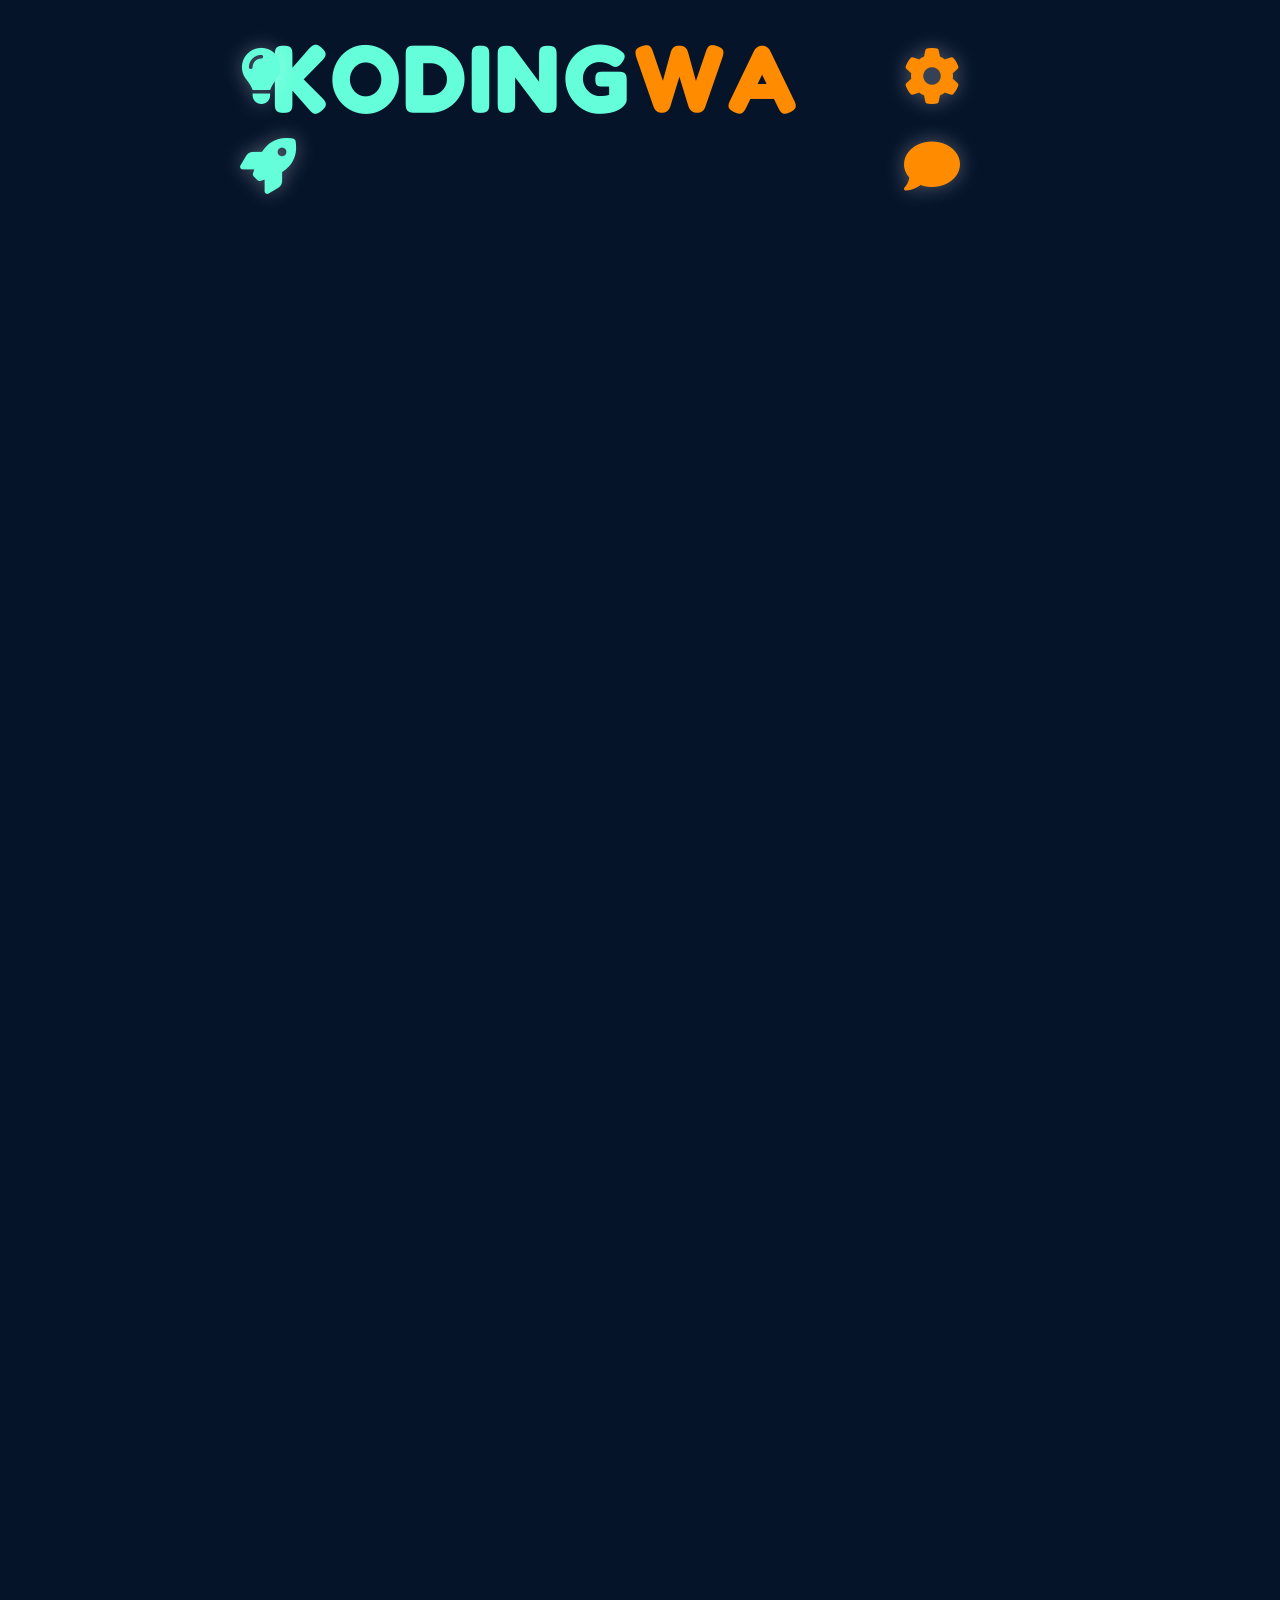
==== commit c265b6ce: "Update index.html" ====
--- a/index.html
+++ b/index.html
@@ -10,2977 +10,1822 @@
     
     <link rel="stylesheet" href="https://cdnjs.cloudflare.com/ajax/libs/font-awesome/6.4.0/css/all.min.css">
     <link href="https://fonts.googleapis.com/css2?family=Fredoka:wght@500;600;700&family=Outfit:wght@300;400;500;600;700&display=swap" rel="stylesheet">
-    <style>
-        :root {
-            --bg-main: #06142a;
-            --bg-card: #0d1f3a;
-            --cyan: #19d3c5;
-            --cyan-light: #49e6da;
-            --orange: #f5a623;
-            --orange-light: #ffb84d;
-            --text-main: #ffffff;
-            --text-soft: #b8c4d6;
-            --border: rgba(255,255,255,0.08);
-            --gradient-cyan: linear-gradient(135deg, #19d3c5 0%, #49e6da 100%);
-            --gradient-orange: linear-gradient(135deg, #f5a623 0%, #ffb84d 100%);
-        }
-
-        * {
-            margin: 0;
-            padding: 0;
-            box-sizing: border-box;
-        }
-
-        body {
-            font-family: 'Outfit', sans-serif;
-            background-color: var(--bg-main);
-            color: var(--text-main);
-            overflow-x: hidden;
-            line-height: 1.6;
-        }
-
-        h1, h2, h3, h4, h5, h6 {
-            font-family: 'Fredoka', sans-serif;
-            font-weight: 700;
-            margin-bottom: 1rem;
-        }
-
-        a {
-            text-decoration: none;
-            color: var(--cyan);
-            transition: all 0.3s ease;
-        }
-
-        a:hover {
-            color: var(--cyan-light);
-        }
-
-        /* Brand Styling */
-        .brand-koding {
-            color: var(--cyan);
-            font-family: 'Fredoka', sans-serif;
-            font-weight: 700;
-        }
-
-        .brand-wala {
-            color: var(--orange);
-            font-family: 'Fredoka', sans-serif;
-            font-weight: 700;
-        }
-
-        /* Buttons */
-        .btn {
-            display: inline-block;
-            padding: 12px 24px;
-            border-radius: 50px;
-            font-weight: 600;
-            text-align: center;
-            cursor: pointer;
-            transition: all 0.3s ease;
-            border: none;
-            font-size: 1rem;
-            font-family: 'Outfit', sans-serif;
-            position: relative;
-            overflow: hidden;
-        }
-
-        .btn::before {
-            content: '';
-            position: absolute;
-            top: 0;
-            left: -100%;
-            width: 100%;
-            height: 100%;
-            background: linear-gradient(90deg, transparent, rgba(255,255,255,0.2), transparent);
-            transition: 0.5s;
-        }
-
-        .btn:hover::before {
-            left: 100%;
-        }
-
-        .btn-primary {
-            background: var(--gradient-cyan);
-            color: var(--bg-main);
-            box-shadow: 0 4px 15px rgba(25, 211, 197, 0.2);
-        }
-
-        .btn-primary:hover {
-            transform: translateY(-3px);
-            box-shadow: 0 10px 25px rgba(25, 211, 197, 0.4);
-        }
-
-        .btn-secondary {
-            background: transparent;
-            color: var(--orange);
-            border: 2px solid var(--orange);
-        }
-
-        .btn-secondary:hover {
-            background: var(--orange);
-            color: var(--bg-main);
-            transform: translateY(-3px);
-            box-shadow: 0 10px 25px rgba(245, 166, 35, 0.3);
-        }
-
-        .btn-whatsapp {
-            background: #25d366;
-            color: white;
-            box-shadow: 0 4px 15px rgba(37, 211, 102, 0.2);
-        }
-
-        .btn-whatsapp:hover {
-            background: #128c7e;
-            transform: translateY(-3px);
-            box-shadow: 0 10px 25px rgba(37, 211, 102, 0.4);
-        }
-
-        /* Enhanced Book Now Button */
-        .btn-book-now {
-            background: linear-gradient(135deg, var(--cyan) 0%, var(--orange) 100%);
-            color: white;
-            position: relative;
-            overflow: hidden;
-            z-index: 1;
-            box-shadow: 0 4px 15px rgba(25, 211, 197, 0.3);
-        }
-
-        .btn-book-now::after {
-            content: '';
-            position: absolute;
-            top: 0;
-            left: 0;
-            width: 100%;
-            height: 100%;
-            background: linear-gradient(135deg, var(--orange) 0%, var(--cyan) 100%);
-            z-index: -1;
-            transition: opacity 0.3s ease;
-            opacity: 0;
-        }
-
-        .btn-book-now:hover {
-            transform: translateY(-5px);
-            box-shadow: 0 15px 30px rgba(25, 211, 197, 0.5);
-        }
-
-        .btn-book-now:hover::after {
-            opacity: 1;
-        }
-
-        .btn-book-now::before {
-            content: '';
-            position: absolute;
-            top: 0;
-            left: -100%;
-            width: 100%;
-            height: 100%;
-            background: linear-gradient(90deg, transparent, rgba(255,255,255,0.3), transparent);
-            transition: 0.5s;
-            z-index: 1;
-        }
-
-        .btn-book-now:hover::before {
-            left: 100%;
-        }
-
-        /* Scroll Progress Bar */
-        .scroll-progress {
-            position: fixed;
-            top: 0;
-            left: 0;
-            height: 3px;
-            width: 0%;
-            background: var(--gradient-cyan);
-            z-index: 1001;
-            transition: width 0.2s ease;
-        }
-
-        /* Desktop Navigation */
-        .desktop-nav {
-            display: none;
-            position: fixed;
-            top: 0;
-            width: 100%;
-            background: rgba(6, 20, 42, 0.95);
-            backdrop-filter: blur(10px);
-            z-index: 1000;
-            padding: 1rem 0;
-            box-shadow: 0 2px 20px rgba(0, 0, 0, 0.2);
-        }
-
-        .desktop-nav-container {
-            max-width: 1200px;
-            margin: 0 auto;
-            display: flex;
-            justify-content: space-between;
-            align-items: center;
-            padding: 0 2rem;
-        }
-
-        .logo {
-            display: flex;
-            align-items: center;
-            font-size: 1.8rem;
-        }
-
-        .logo img {
-            height: 40px;
-            margin-right: 8px;
-            object-fit: contain;
-        }
-
-        .tagline {
-            font-size: 0.8rem;
-            color: var(--text-soft);
-            margin: 0.2rem 0 0 2.5rem;
-        }
-
-        .nav-links {
-            display: flex;
-            list-style: none;
-            gap: 2rem;
-        }
-
-        .nav-links a {
-            color: var(--text-soft);
-            position: relative;
-            transition: all 0.3s ease;
-        }
-
-        .nav-links a:hover {
-            color: var(--cyan);
-        }
-
-        .nav-links a.active {
-            color: var(--cyan);
-        }
-
-        .nav-links a::after {
-            content: '';
-            position: absolute;
-            bottom: -5px;
-            left: 0;
-            width: 0;
-            height: 2px;
-            background: var(--orange);
-            transition: width 0.3s ease;
-        }
-
-        .nav-links a:hover::after,
-        .nav-links a.active::after {
-            width: 100%;
-        }
-
-        /* Mobile Bottom Navigation - Redesigned */
-        .mobile-nav {
-            display: flex;
-            position: fixed;
-            bottom: 0;
-            left: 0;
-            width: 100%;
-            background: rgba(6, 20, 42, 0.85);
-            backdrop-filter: blur(15px);
-            z-index: 1000;
-            box-shadow: 0 -5px 25px rgba(0, 0, 0, 0.3);
-            border-top: 1px solid var(--border);
-            border-radius: 20px 20px 0 0;
-            padding: 10px 0 5px;
-        }
-
-        .mobile-nav-item {
-            flex: 1;
-            display: flex;
-            flex-direction: column;
-            align-items: center;
-            padding: 10px 5px 5px;
-            color: var(--text-soft);
-            transition: all 0.3s ease;
-            position: relative;
-            cursor: pointer;
-        }
-
-        .mobile-nav-item.active {
-            color: var(--cyan);
-        }
-
-        .mobile-nav-item.active::before {
-            content: '';
-            position: absolute;
-            top: 0;
-            left: 50%;
-            transform: translateX(-50%);
-            width: 40px;
-            height: 4px;
-            background: var(--cyan);
-            border-radius: 0 0 4px 4px;
-            box-shadow: 0 0 10px rgba(25, 211, 197, 0.7);
-        }
-
-        .mobile-nav-item.active::after {
-            content: '';
-            position: absolute;
-            top: 5px;
-            left: 50%;
-            transform: translateX(-50%);
-            width: 8px;
-            height: 8px;
-            background: var(--orange);
-            border-radius: 50%;
-        }
-
-        .mobile-nav-item i {
-            font-size: 1.3rem;
-            margin-bottom: 4px;
-            transition: all 0.3s ease;
-        }
-
-        .mobile-nav-item.active i {
-            transform: scale(1.1);
-        }
-
-        .mobile-nav-item span {
-            font-size: 0.7rem;
-            font-weight: 500;
-        }
-
-        .mobile-nav-item:active {
-            transform: scale(0.95);
-        }
-
-        /* Special styling for Book Now in mobile nav */
-        .mobile-nav-item.book-now {
-            color: var(--orange);
-        }
-
-        .mobile-nav-item.book-now.active {
-            color: var(--orange);
-        }
-
-        .mobile-nav-item.book-now.active::before {
-            background: var(--orange);
-            box-shadow: 0 0 10px rgba(245, 166, 35, 0.7);
-        }
-
-        .mobile-nav-item.book-now.active::after {
-            background: var(--cyan);
-        }
-
-        /* Hero Section */
-        .hero {
-            padding: 5rem 1.5rem 3rem;
-            min-height: 100vh;
-            display: flex;
-            align-items: center;
-            position: relative;
-            overflow: hidden;
-        }
-
-        .hero::before {
-            content: '';
-            position: absolute;
-            top: -10%;
-            right: -10%;
-            width: 500px;
-            height: 500px;
-            background: radial-gradient(circle, rgba(25, 211, 197, 0.15) 0%, rgba(25, 211, 197, 0) 70%);
-            border-radius: 50%;
-            z-index: -1;
-        }
-
-        .hero::after {
-            content: "";
-            position: absolute;
-            width: 500px;
-            height: 500px;
-            background: url('https://i.postimg.cc/3N8yBc2K/unnamed.png') no-repeat center;
-            background-size: contain;
-            opacity: 0.03;
-            top: 50%;
-            left: 50%;
-            transform: translate(-50%, -50%);
-            z-index: -1;
-        }
-
-        .hero-container {
-            max-width: 1200px;
-            margin: 0 auto;
-            display: grid;
-            grid-template-columns: 1fr;
-            gap: 3rem;
-            align-items: center;
-        }
-
-        .hero-content h1 {
-            font-size: 2.5rem;
-            line-height: 1.2;
-            margin-bottom: 1.5rem;
-            opacity: 0;
-            transform: translateY(20px);
-            animation: fadeInUp 0.8s ease forwards;
-        }
-
-        .hero-content p {
-            font-size: 1.1rem;
-            color: var(--text-soft);
-            margin-bottom: 2rem;
-            opacity: 0;
-            transform: translateY(20px);
-            animation: fadeInUp 0.8s ease 0.2s forwards;
-        }
-
-        .hero-buttons {
-            display: flex;
-            gap: 1rem;
-            flex-wrap: wrap;
-            margin-bottom: 2rem;
-            opacity: 0;
-            transform: translateY(20px);
-            animation: fadeInUp 0.8s ease 0.4s forwards;
-        }
-
-        .trust-badges {
-            display: flex;
-            flex-wrap: wrap;
-            gap: 1rem;
-            margin-top: 2rem;
-            opacity: 0;
-            transform: translateY(20px);
-            animation: fadeInUp 0.8s ease 0.6s forwards;
-        }
-
-        .trust-badge {
-            display: flex;
-            align-items: center;
-            gap: 0.5rem;
-            padding: 0.5rem 1rem;
-            background: rgba(25, 211, 197, 0.1);
-            border-radius: 50px;
-            font-size: 0.9rem;
-            color: var(--cyan);
-        }
-
-        .trust-badge i {
-            color: var(--orange);
-        }
-
-        /* Branded Hero Visual */
-        .hero-visual {
-            position: relative;
-            display: flex;
-            justify-content: center;
-            align-items: center;
-            min-height: 400px;
-            opacity: 0;
-            animation: fadeIn 1s ease 0.8s forwards;
-        }
-
-        .hero-logo-container {
-            position: relative;
-            text-align: center;
-            padding: 2rem;
-        }
-
-        .hero-logo {
-            max-width: 280px;
-            margin: 0 auto 2rem;
-            display: block;
-            filter: drop-shadow(0 0 25px rgba(25, 211, 197, 0.4));
-            object-fit: contain;
-            transition: all 0.5s ease;
-        }
-
-        .hero-logo:hover {
-            transform: scale(1.05);
-            filter: drop-shadow(0 0 30px rgba(25, 211, 197, 0.6));
-        }
-
-        .hero-service-badges {
-            display: flex;
-            flex-wrap: wrap;
-            gap: 0.8rem;
-            justify-content: center;
-        }
-
-        .hero-service-badge {
-            padding: 0.5rem 1rem;
-            background: rgba(255, 255, 255, 0.05);
-            border-radius: 50px;
-            font-size: 0.9rem;
-            color: var(--text-soft);
-            transition: all 0.3s ease;
-        }
-
-        .hero-service-badge:hover {
-            background: rgba(25, 211, 197, 0.1);
-            color: var(--cyan);
-            transform: translateY(-3px);
-        }
-
-        /* Floating Animation */
-        .floating {
-            animation: float 6s ease-in-out infinite;
-        }
-
-        @keyframes float {
-            0% { transform: translateY(0px); }
-            50% { transform: translateY(-20px); }
-            100% { transform: translateY(0px); }
-        }
-
-        @keyframes fadeIn {
-            from { opacity: 0; }
-            to { opacity: 1; }
-        }
-
-        @keyframes fadeInUp {
-            from {
-                opacity: 0;
-                transform: translateY(20px);
-            }
-            to {
-                opacity: 1;
-                transform: translateY(0);
-            }
-        }
-
-        /* Section Styles */
-        .section {
-            padding: 5rem 1.5rem;
-        }
-
-        .container {
-            max-width: 1200px;
-            margin: 0 auto;
-        }
-
-        .section-title {
-            text-align: center;
-            font-size: 2.2rem;
-            margin-bottom: 1rem;
-            position: relative;
-            display: inline-block;
-        }
-
-        .section-title-wrapper {
-            text-align: center;
-            margin-bottom: 3rem;
-        }
-
-        .section-subtitle {
-            text-align: center;
-            color: var(--text-soft);
-            max-width: 700px;
-            margin: 0 auto;
-        }
-
-        /* Services Section */
-        .services-grid {
-            display: grid;
-            grid-template-columns: repeat(auto-fit, minmax(300px, 1fr));
-            gap: 2rem;
-        }
-
-        .service-card {
-            background: var(--bg-card);
-            border-radius: 16px;
-            padding: 2rem;
-            border: 1px solid var(--border);
-            transition: all 0.3s ease;
-            height: 100%;
-            display: flex;
-            flex-direction: column;
-        }
-
-        .service-card:hover {
-            transform: translateY(-10px);
-            box-shadow: 0 20px 40px rgba(0, 0, 0, 0.3);
-            border-color: var(--cyan);
-        }
-
-        .service-icon {
-            width: 60px;
-            height: 60px;
-            background: var(--gradient-cyan);
-            border-radius: 12px;
-            display: flex;
-            align-items: center;
-            justify-content: center;
-            margin-bottom: 1.5rem;
-            font-size: 1.5rem;
-            color: var(--bg-main);
-        }
-
-        .service-card h3 {
-            font-size: 1.3rem;
-            margin-bottom: 1rem;
-            color: var(--text-main);
-        }
-
-        .service-card p {
-            color: var(--text-soft);
-            margin-bottom: 1.5rem;
-            flex-grow: 1;
-        }
-
-        .service-buttons {
-            display: flex;
-            gap: 0.8rem;
-        }
-
-        .service-buttons .btn {
-            flex: 1;
-            padding: 10px 16px;
-            font-size: 0.9rem;
-        }
-
-        /* Pricing Section */
-        .pricing-grid {
-            display: grid;
-            grid-template-columns: repeat(auto-fit, minmax(300px, 1fr));
-            gap: 2rem;
-        }
-
-        .pricing-card {
-            background: var(--bg-card);
-            border-radius: 16px;
-            padding: 2.5rem 2rem;
-            border: 1px solid var(--border);
-            position: relative;
-            overflow: hidden;
-            transition: all 0.3s ease;
-        }
-
-        .pricing-card:hover {
-            transform: translateY(-10px);
-            box-shadow: 0 20px 40px rgba(0, 0, 0, 0.3);
-            border-color: var(--cyan);
-        }
-
-        .pricing-card.featured {
-            border-color: var(--orange);
-        }
-
-        .pricing-card.featured::before {
-            content: "POPULAR";
-            position: absolute;
-            top: 20px;
-            right: -30px;
-            background: var(--orange);
-            color: white;
-            padding: 5px 40px;
-            transform: rotate(45deg);
-            font-size: 0.7rem;
-            font-weight: 700;
-        }
-
-        .pricing-header {
-            margin-bottom: 2rem;
-        }
-
-        .pricing-title {
-            font-size: 1.5rem;
-            margin-bottom: 0.5rem;
-        }
-
-        .pricing-price {
-            font-size: 2.5rem;
-            font-weight: 700;
-            color: var(--cyan);
-            margin-bottom: 0.5rem;
-        }
-
-        .pricing-price span {
-            font-size: 1rem;
-            color: var(--text-soft);
-        }
-
-        .pricing-features {
-            list-style: none;
-            margin-bottom: 2rem;
-        }
-
-        .pricing-features li {
-            padding: 0.8rem 0;
-            border-bottom: 1px solid rgba(255, 255, 255, 0.05);
-            display: flex;
-            align-items: center;
-            gap: 0.8rem;
-        }
-
-        .pricing-features li i {
-            color: var(--orange);
-        }
-
-        /* Logo Pricing Section */
-        .logo-pricing-grid {
-            display: grid;
-            grid-template-columns: repeat(auto-fit, minmax(200px, 1fr));
-            gap: 1.5rem;
-        }
-
-        .logo-pricing-card {
-            background: var(--bg-card);
-            border-radius: 16px;
-            padding: 1.5rem;
-            border: 1px solid var(--border);
-            text-align: center;
-            transition: all 0.3s ease;
-        }
-
-        .logo-pricing-card:hover {
-            transform: translateY(-5px);
-            box-shadow: 0 10px 20px rgba(0, 0, 0, 0.2);
-            border-color: var(--cyan);
-        }
-
-        .logo-type-icon {
-            width: 80px;
-            height: 80px;
-            background: var(--gradient-cyan);
-            border-radius: 50%;
-            display: flex;
-            align-items: center;
-            justify-content: center;
-            margin: 0 auto 1rem;
-            font-size: 2rem;
-            color: var(--bg-main);
-        }
-
-        .logo-type-title {
-            font-size: 1.1rem;
-            margin-bottom: 0.5rem;
-        }
-
-        .logo-type-price {
-            font-size: 1.5rem;
-            font-weight: 700;
-            color: var(--cyan);
-            margin-bottom: 1rem;
-        }
-
-        .logo-buttons {
-            display: flex;
-            gap: 0.8rem;
-            margin-top: 1rem;
-        }
-
-        .logo-buttons .btn {
-            flex: 1;
-            padding: 8px 12px;
-            font-size: 0.85rem;
-        }
-
-        /* Special Offers Section */
-        .special-offers {
-            background: linear-gradient(135deg, rgba(25, 211, 197, 0.05) 0%, rgba(245, 166, 35, 0.05) 100%);
-            border-radius: 20px;
-            padding: 3rem;
-            border: 1px solid var(--border);
-            position: relative;
-            overflow: hidden;
-        }
-
-        .special-offers::before {
-            content: '';
-            position: absolute;
-            top: 0;
-            left: 0;
-            width: 100%;
-            height: 2px;
-            background: var(--gradient-cyan);
-        }
-
-        .special-offers::after {
-            content: '';
-            position: absolute;
-            bottom: 0;
-            left: 0;
-            width: 100%;
-            height: 2px;
-            background: var(--gradient-orange);
-        }
-
-        .offers-grid {
-            display: grid;
-            grid-template-columns: repeat(auto-fit, minmax(250px, 1fr));
-            gap: 2rem;
-            margin-top: 2rem;
-        }
-
-        .offer-card {
-            background: var(--bg-card);
-            border-radius: 16px;
-            padding: 2rem;
-            border: 1px solid var(--border);
-            text-align: center;
-            transition: all 0.3s ease;
-        }
-
-        .offer-card:hover {
-            transform: translateY(-5px);
-            box-shadow: 0 10px 20px rgba(0, 0, 0, 0.2);
-            border-color: var(--cyan);
-        }
-
-        .offer-icon {
-            width: 70px;
-            height: 70px;
-            background: var(--gradient-cyan);
-            border-radius: 50%;
-            display: flex;
-            align-items: center;
-            justify-content: center;
-            margin: 0 auto 1.5rem;
-            font-size: 1.8rem;
-            color: var(--bg-main);
-        }
-
-        /* About Section */
-        .about-content {
-            max-width: 900px;
-            margin: 0 auto;
-            text-align: center;
-        }
-
-        .about-text {
-            font-size: 1.1rem;
-            color: var(--text-soft);
-            margin-bottom: 3rem;
-            line-height: 1.8;
-        }
-
-        .about-features {
-            display: grid;
-            grid-template-columns: repeat(auto-fit, minmax(200px, 1fr));
-            gap: 2rem;
-        }
-
-        .about-feature {
-            background: var(--bg-card);
-            border-radius: 16px;
-            padding: 2rem;
-            border: 1px solid var(--border);
-            transition: all 0.3s ease;
-        }
-
-        .about-feature:hover {
-            transform: translateY(-5px);
-            box-shadow: 0 10px 20px rgba(0, 0, 0, 0.2);
-            border-color: var(--cyan);
-        }
-
-        .about-feature-icon {
-            width: 60px;
-            height: 60px;
-            background: var(--gradient-orange);
-            border-radius: 50%;
-            display: flex;
-            align-items: center;
-            justify-content: center;
-            margin: 0 auto 1rem;
-            font-size: 1.5rem;
-            color: white;
-        }
-
-        /* Stats Section */
-        .stats-section {
-            background: var(--bg-card);
-            border-radius: 20px;
-            padding: 3rem;
-            margin: 3rem 0;
-            border: 1px solid var(--border);
-        }
-
-        .stats-grid {
-            display: grid;
-            grid-template-columns: repeat(auto-fit, minmax(200px, 1fr));
-            gap: 2rem;
-            text-align: center;
-        }
-
-        .stat-item {
-            padding: 1rem;
-        }
-
-        .stat-number {
-            font-size: 2.5rem;
-            font-weight: 700;
-            color: var(--cyan);
-            margin-bottom: 0.5rem;
-        }
-
-        .stat-label {
-            color: var(--text-soft);
-            font-size: 1rem;
-        }
-
-        /* Why Choose Section */
-        .features-grid {
-            display: grid;
-            grid-template-columns: repeat(auto-fit, minmax(250px, 1fr));
-            gap: 2rem;
-        }
-
-        .feature-card {
-            background: var(--bg-card);
-            border-radius: 16px;
-            padding: 2rem;
-            border: 1px solid var(--border);
-            text-align: center;
-            transition: all 0.3s ease;
-        }
-
-        .feature-card:hover {
-            transform: translateY(-5px);
-            box-shadow: 0 10px 20px rgba(0, 0, 0, 0.2);
-            border-color: var(--cyan);
-        }
-
-        .feature-icon {
-            width: 70px;
-            height: 70px;
-            background: var(--gradient-orange);
-            border-radius: 50%;
-            display: flex;
-            align-items: center;
-            justify-content: center;
-            margin: 0 auto 1.5rem;
-            font-size: 1.8rem;
-            color: white;
-        }
-
-        /* Showcase Section */
-        .filter-tabs {
-            display: flex;
-            justify-content: center;
-            flex-wrap: wrap;
-            gap: 1rem;
-            margin-bottom: 2rem;
-        }
-
-        .filter-tab {
-            padding: 0.5rem 1.5rem;
-            background: transparent;
-            border: 2px solid var(--border);
-            border-radius: 50px;
-            color: var(--text-soft);
-            cursor: pointer;
-            transition: all 0.3s ease;
-        }
-
-        .filter-tab.active {
-            background: var(--gradient-cyan);
-            color: var(--bg-main);
-            border-color: var(--cyan);
-        }
-
-        .filter-tab:hover {
-            border-color: var(--cyan);
-            color: var(--cyan);
-        }
-
-        .portfolio-grid {
-            display: grid;
-            grid-template-columns: repeat(auto-fill, minmax(300px, 1fr));
-            gap: 2rem;
-        }
-
-        .portfolio-card {
-            background: var(--bg-card);
-            border-radius: 16px;
-            overflow: hidden;
-            border: 1px solid var(--border);
-            transition: all 0.3s ease;
-        }
-
-        .portfolio-card:hover {
-            transform: translateY(-10px);
-            box-shadow: 0 20px 40px rgba(0, 0, 0, 0.3);
-            border-color: var(--cyan);
-        }
-
-        .portfolio-preview {
-            height: 200px;
-            background: var(--bg-main);
-            position: relative;
-            overflow: hidden;
-            display: flex;
-            align-items: center;
-            justify-content: center;
-        }
-
-        .portfolio-preview-placeholder {
-            width: 100%;
-            height: 100%;
-            display: flex;
-            align-items: center;
-            justify-content: center;
-            background: linear-gradient(135deg, rgba(25, 211, 197, 0.1) 0%, rgba(245, 166, 35, 0.1) 100%);
-        }
-
-        .portfolio-preview-icon {
-            font-size: 3rem;
-            color: var(--cyan);
-        }
-
-        .portfolio-overlay {
-            position: absolute;
-            top: 0;
-            left: 0;
-            width: 100%;
-            height: 100%;
-            background: rgba(6, 20, 42, 0.8);
-            display: flex;
-            align-items: center;
-            justify-content: center;
-            opacity: 0;
-            transition: all 0.3s ease;
-        }
-
-        .portfolio-card:hover .portfolio-overlay {
-            opacity: 1;
-        }
-
-        .portfolio-content {
-            padding: 1.5rem;
-        }
-
-        .portfolio-title {
-            font-size: 1.2rem;
-            margin-bottom: 0.5rem;
-        }
-
-        .portfolio-category {
-            display: inline-block;
-            padding: 0.3rem 0.8rem;
-            background: rgba(245, 166, 35, 0.1);
-            border-radius: 50px;
-            color: var(--orange);
-            font-size: 0.8rem;
-            margin-bottom: 1rem;
-        }
-
-        .portfolio-buttons {
-            display: flex;
-            gap: 0.8rem;
-            margin-top: 1rem;
-        }
-
-        .portfolio-buttons .btn {
-            flex: 1;
-            padding: 8px 12px;
-            font-size: 0.85rem;
-        }
-
-        /* Process Section */
-        .process-timeline {
-            display: flex;
-            flex-direction: column;
-            gap: 2rem;
-            max-width: 800px;
-            margin: 0 auto;
-        }
-
-        .process-step {
-            display: flex;
-            gap: 2rem;
-            align-items: center;
-        }
-
-        .process-number {
-            width: 50px;
-            height: 50px;
-            background: var(--gradient-cyan);
-            border-radius: 50%;
-            display: flex;
-            align-items: center;
-            justify-content: center;
-            font-size: 1.5rem;
-            font-weight: 700;
-            color: var(--bg-main);
-            flex-shrink: 0;
-        }
-
-        .process-content {
-            background: var(--bg-card);
-            border-radius: 16px;
-            padding: 1.5rem;
-            border: 1px solid var(--border);
-            flex-grow: 1;
-        }
-
-        .process-title {
-            font-size: 1.2rem;
-            margin-bottom: 0.5rem;
-        }
-
-        /* Testimonials Section */
-        .testimonials-container {
-            display: grid;
-            grid-template-columns: repeat(auto-fit, minmax(300px, 1fr));
-            gap: 2rem;
-        }
-
-        .testimonial-card {
-            background: var(--bg-card);
-            border-radius: 16px;
-            padding: 2rem;
-            border: 1px solid var(--border);
-            position: relative;
-            transition: all 0.3s ease;
-        }
-
-        .testimonial-card:hover {
-            transform: translateY(-5px);
-            box-shadow: 0 10px 20px rgba(0, 0, 0, 0.2);
-            border-color: var(--cyan);
-        }
-
-        .testimonial-card::before {
-            content: """;
-            position: absolute;
-            top: 10px;
-            left: 20px;
-            font-size: 4rem;
-            color: var(--orange);
-            opacity: 0.2;
-        }
-
-        .testimonial-text {
-            margin-bottom: 1.5rem;
-            position: relative;
-            z-index: 1;
-            font-style: italic;
-        }
-
-        .testimonial-author {
-            display: flex;
-            align-items: center;
-            justify-content: space-between;
-        }
-
-        .author-info h4 {
-            font-size: 1rem;
-            margin-bottom: 0.2rem;
-        }
-
-        .author-info p {
-            font-size: 0.9rem;
-            color: var(--text-soft);
-        }
-
-        .author-service {
-            padding: 0.3rem 0.8rem;
-            background: rgba(25, 211, 197, 0.1);
-            border-radius: 50px;
-            color: var(--cyan);
-            font-size: 0.8rem;
-        }
-
-        /* FAQ Section */
-        .faq-container {
-            max-width: 800px;
-            margin: 0 auto;
-        }
-
-        .faq-item {
-            background: var(--bg-card);
-            border-radius: 16px;
-            margin-bottom: 1rem;
-            overflow: hidden;
-            border: 1px solid var(--border);
-        }
-
-        .faq-question {
-            padding: 1.5rem;
-            cursor: pointer;
-            display: flex;
-            justify-content: space-between;
-            align-items: center;
-            transition: all 0.3s ease;
-        }
-
-        .faq-question:hover {
-            background: rgba(25, 211, 197, 0.05);
-        }
-
-        .faq-question h3 {
-            font-size: 1.1rem;
-            margin-bottom: 0;
-        }
-
-        .faq-icon {
-            transition: transform 0.3s ease;
-            color: var(--orange);
-        }
-
-        .faq-item.active .faq-icon {
-            transform: rotate(180deg);
-        }
-
-        .faq-answer {
-            padding: 0 1.5rem;
-            max-height: 0;
-            overflow: hidden;
-            transition: all 0.3s ease;
-        }
-
-        .faq-item.active .faq-answer {
-            padding: 0 1.5rem 1.5rem;
-            max-height: 500px;
-        }
-
-        /* Contact Section */
-        .contact-container {
-            display: grid;
-            grid-template-columns: 1fr;
-            gap: 3rem;
-            max-width: 1000px;
-            margin: 0 auto;
-        }
-
-        .contact-form {
-            background: var(--bg-card);
-            border-radius: 16px;
-            padding: 2rem;
-            border: 1px solid var(--border);
-        }
-
-        .contact-branding {
-            text-align: center;
-            margin-bottom: 2rem;
-        }
-
-        .contact-branding h2 {
-            font-size: 2rem;
-            margin-bottom: 0.5rem;
-        }
-
-        .form-group {
-            margin-bottom: 1.5rem;
-        }
-
-        .form-group label {
-            display: block;
-            margin-bottom: 0.5rem;
-            color: var(--text-soft);
-        }
-
-        .form-group input,
-        .form-group textarea,
-        .form-group select {
-            width: 100%;
-            padding: 0.8rem 1rem;
-            background: rgba(255, 255, 255, 0.05);
-            border: 1px solid var(--border);
-            border-radius: 8px;
-            color: var(--text-main);
-            font-family: 'Outfit', sans-serif;
-            transition: all 0.3s ease;
-        }
-
-        .form-group input:focus,
-        .form-group textarea:focus,
-        .form-group select:focus {
-            outline: none;
-            border-color: var(--cyan);
-            background: rgba(255, 255, 255, 0.08);
-        }
-
-        .contact-info {
-            display: flex;
-            flex-direction: column;
-            gap: 1.5rem;
-        }
-
-        .contact-item {
-            display: flex;
-            align-items: center;
-            gap: 1rem;
-            padding: 1.5rem;
-            background: var(--bg-card);
-            border-radius: 16px;
-            border: 1px solid var(--border);
-            transition: all 0.3s ease;
-        }
-
-        .contact-item:hover {
-            transform: translateY(-5px);
-            box-shadow: 0 10px 20px rgba(0, 0, 0, 0.2);
-            border-color: var(--cyan);
-        }
-
-        .contact-icon {
-            width: 50px;
-            height: 50px;
-            background: var(--gradient-cyan);
-            border-radius: 50%;
-            display: flex;
-            align-items: center;
-            justify-content: center;
-            color: var(--bg-main);
-            font-size: 1.2rem;
-        }
-
-        .whatsapp-direct {
-            text-align: center;
-            margin-top: 2rem;
-            padding: 1.5rem;
-            background: rgba(37, 211, 102, 0.1);
-            border-radius: 16px;
-            border: 1px solid rgba(37, 211, 102, 0.3);
-        }
-
-        /* Footer */
-        .footer {
-            background: var(--bg-card);
-            padding: 3rem 1.5rem 1.5rem;
-            border-top: 1px solid var(--border);
-        }
-
-        .footer-container {
-            max-width: 1200px;
-            margin: 0 auto;
-        }
-
-        .footer-content {
-            display: grid;
-            grid-template-columns: repeat(auto-fit, minmax(250px, 1fr));
-            gap: 2rem;
-            margin-bottom: 2rem;
-        }
-
-        .footer-logo {
-            display: flex;
-            flex-direction: column;
-            align-items: center;
-            text-align: center;
-        }
-
-        .footer-logo img {
-            max-width: 100px;
-            margin-bottom: 1rem;
-            object-fit: contain;
-        }
-
-        .footer-logo h3 {
-            font-size: 1.8rem;
-            margin-bottom: 0.5rem;
-        }
-
-        .footer-links {
-            list-style: none;
-        }
-
-        .footer-links li {
-            margin-bottom: 0.8rem;
-        }
-
-        .social-links {
-            display: flex;
-            gap: 1rem;
-            margin-top: 1rem;
-        }
-
-        .social-link {
-            width: 40px;
-            height: 40px;
-            background: rgba(25, 211, 197, 0.1);
-            border-radius: 50%;
-            display: flex;
-            align-items: center;
-            justify-content: center;
-            color: var(--cyan);
-            transition: all 0.3s ease;
-        }
-
-        .social-link:hover {
-            background: var(--cyan);
-            color: var(--bg-main);
-            transform: translateY(-3px);
-        }
-
-        .footer-bottom {
-            text-align: center;
-            padding-top: 2rem;
-            border-top: 1px solid var(--border);
-            color: var(--text-soft);
-            font-size: 0.9rem;
-        }
-
-        /* Floating WhatsApp Button */
-        .floating-whatsapp {
-            position: fixed;
-            bottom: 80px;
-            right: 20px;
-            width: 60px;
-            height: 60px;
-            background: #25d366;
-            border-radius: 50%;
-            display: flex;
-            align-items: center;
-            justify-content: center;
-            color: white;
-            font-size: 1.5rem;
-            box-shadow: 0 5px 15px rgba(37, 211, 102, 0.4);
-            z-index: 999;
-            transition: all 0.3s ease;
-            animation: pulse 2s infinite;
-        }
-
-        .floating-whatsapp:hover {
-            transform: scale(1.1);
-        }
-
-        @keyframes pulse {
-            0% { box-shadow: 0 0 0 0 rgba(37, 211, 102, 0.7); }
-            70% { box-shadow: 0 0 0 10px rgba(37, 211, 102, 0); }
-            100% { box-shadow: 0 0 0 0 rgba(37, 211, 102, 0); }
-        }
-
-        /* Back to Top Button */
-        .back-to-top {
-            position: fixed;
-            bottom: 80px;
-            right: 90px;
-            width: 50px;
-            height: 50px;
-            background: var(--gradient-cyan);
-            border-radius: 50%;
-            display: flex;
-            align-items: center;
-            justify-content: center;
-            color: var(--bg-main);
-            font-size: 1.2rem;
-            box-shadow: 0 5px 15px rgba(25, 211, 197, 0.4);
-            z-index: 999;
-            opacity: 0;
-            visibility: hidden;
-            transition: all 0.3s ease;
-        }
-
-        .back-to-top.visible {
-            opacity: 1;
-            visibility: visible;
-        }
-
-        .back-to-top:hover {
-            transform: translateY(-5px);
-            box-shadow: 0 10px 25px rgba(25, 211, 197, 0.5);
-        }
-
-        /* Modal Styles */
-        .modal {
-            display: none;
-            position: fixed;
-            top: 0;
-            left: 0;
-            width: 100%;
-            height: 100%;
-            background: rgba(6, 20, 42, 0.9);
-            z-index: 10000;
-            overflow: auto;
-            animation: fadeIn 0.3s ease;
-        }
-
-        .modal-content {
-            background: var(--bg-card);
-            margin: 5% auto;
-            padding: 0;
-            border-radius: 16px;
-            width: 90%;
-            max-width: 600px;
-            position: relative;
-            box-shadow: 0 10px 30px rgba(0, 0, 0, 0.5);
-            border: 1px solid var(--border);
-            animation: slideIn 0.3s ease;
-            overflow: hidden;
-        }
-
-        .modal-header {
-            background: linear-gradient(135deg, rgba(25, 211, 197, 0.1) 0%, rgba(245, 166, 35, 0.1) 100%);
-            padding: 1.5rem;
-            border-bottom: 1px solid var(--border);
-            display: flex;
-            justify-content: space-between;
-            align-items: center;
-        }
-
-        .modal-title {
-            font-size: 1.5rem;
-            margin: 0;
-        }
-
-        .close-modal {
-            background: none;
-            border: none;
-            color: var(--text-soft);
-            font-size: 1.5rem;
-            cursor: pointer;
-            width: 40px;
-            height: 40px;
-            border-radius: 50%;
-            display: flex;
-            align-items: center;
-            justify-content: center;
-            transition: all 0.3s ease;
-        }
-
-        .close-modal:hover {
-            background: rgba(255, 255, 255, 0.1);
-            color: var(--text-main);
-        }
-
-        .modal-body {
-            padding: 2rem;
-            max-height: 70vh;
-            overflow-y: auto;
-        }
-
-        .modal-footer {
-            padding: 1.5rem;
-            border-top: 1px solid var(--border);
-            display: flex;
-            justify-content: flex-end;
-            gap: 1rem;
-        }
-
-        @keyframes slideIn {
-            from {
-                transform: translateY(-50px);
-                opacity: 0;
-            }
-            to {
-                transform: translateY(0);
-                opacity: 1;
-            }
-        }
-
-        /* Preview Modal */
-        .preview-image {
-            width: 100%;
-            border-radius: 8px;
-            margin-bottom: 1rem;
-        }
-
-        .preview-description {
-            color: var(--text-soft);
-            margin-bottom: 1.5rem;
-        }
-
-        /* Student Special Section */
-        .student-special {
-            background: linear-gradient(135deg, rgba(25, 211, 197, 0.05) 0%, rgba(245, 166, 35, 0.05) 100%);
-            border-radius: 20px;
-            padding: 3rem;
-            border: 1px solid var(--border);
-        }
-
-        .student-badges {
-            display: flex;
-            flex-wrap: wrap;
-            gap: 1rem;
-            justify-content: center;
-            margin-top: 2rem;
-        }
-
-        .student-badge {
-            padding: 0.5rem 1.5rem;
-            background: var(--gradient-orange);
-            border-radius: 50px;
-            color: white;
-            font-weight: 600;
-            display: flex;
-            align-items: center;
-            gap: 0.5rem;
-        }
-
-        /* Loading Animation */
-        .loader {
-            position: fixed;
-            top: 0;
-            left: 0;
-            width: 100%;
-            height: 100%;
-            background: var(--bg-main);
-            display: flex;
-            flex-direction: column;
-            align-items: center;
-            justify-content: center;
-            z-index: 9999;
-            transition: opacity 0.5s ease;
-        }
-
-        .loader.hidden {
-            opacity: 0;
-            pointer-events: none;
-        }
-
-        .loader-text {
-            margin-top: 1.5rem;
-            font-size: 1.2rem;
-            color: var(--cyan);
-            font-family: 'Fredoka', sans-serif;
-            font-weight: 600;
-            letter-spacing: 1px;
-        }
-
-        .loader-circle {
-            width: 60px;
-            height: 60px;
-            border: 3px solid var(--border);
-            border-top: 3px solid var(--cyan);
-            border-radius: 50%;
-            animation: spin 1s linear infinite;
-            position: relative;
-        }
-
-        .loader-circle::before {
-            content: '';
-            position: absolute;
-            top: 5px;
-            left: 5px;
-            right: 5px;
-            bottom: 5px;
-            border: 3px solid var(--bg-main);
-            border-radius: 50%;
-        }
-
-        .loader-circle::after {
-            content: '';
-            position: absolute;
-            top: 0;
-            left: 0;
-            right: 0;
-            bottom: 0;
-            border: 3px solid transparent;
-            border-top-color: var(--cyan);
-            border-radius: 50%;
-            animation: spin 0.8s linear infinite;
-        }
-
-        @keyframes spin {
-            0% { transform: rotate(0deg); }
-            100% { transform: rotate(360deg); }
-        }
-
-        /* Space for intro animation */
-        #intro-animation {
-            position: fixed;
-            top: 0;
-            left: 0;
-            width: 100%;
-            height: 100%;
-            z-index: 10000;
-            pointer-events: none;
-        }
-
-        /* Responsive Design */
-        @media (min-width: 768px) {
-            .mobile-nav {
-                display: none;
-            }
-
-            .desktop-nav {
-                display: block;
-            }
-
-            .hero-content h1 {
-                font-size: 3.5rem;
-            }
-
-            .hero-container {
-                grid-template-columns: 1fr 1fr;
-            }
-
-            .contact-container {
-                grid-template-columns: 1fr 1fr;
-            }
-        }
-
-        /* Animation on Scroll */
-        .fade-in {
-            opacity: 0;
-            transform: translateY(30px);
-            transition: all 0.6s ease;
-        }
-
-        .fade-in.visible {
-            opacity: 1;
-            transform: translateY(0);
-        }
-    </style>
-</head>
+    <link rel="stylesheet" href="styles.css">
+          
+        </head>
 <body>
-    <!-- Scroll Progress Bar -->
-    <div class="scroll-progress" id="scrollProgress"></div>
-
-    <!-- Loading Animation -->
-    <div class="loader" id="loader">
-        <div class="loader-circle"></div>
-        <div class="loader-text">Loading Kodingwala</div>
+    <!-- Intro Animation -->
+    <div id="intro-animation">
+        <canvas id="particleCanvas"></canvas>
+        
+        <div class="intro-container">
+            <!-- Floating Icons -->
+            <i class="floating-icon icon-1 fa-solid fa-lightbulb"></i>
+            <i class="floating-icon icon-2 fa-solid fa-gear"></i>
+            <i class="floating-icon icon-3 fa-solid fa-rocket"></i>
+            <i class="floating-icon icon-4 fa-solid fa-comment"></i>
+            
+            <!-- Brand Name -->
+            <div class="intro-brand-name">
+                <span class="intro-letter intro-koding">K</span>
+                <span class="intro-letter intro-koding">O</span>
+                <span class="intro-letter intro-koding">D</span>
+                <span class="intro-letter intro-koding">I</span>
+                <span class="intro-letter intro-koding">N</span>
+                <span class="intro-letter intro-koding">G</span>
+                <span class="intro-letter intro-wala">W</span>
+                <span class="intro-letter intro-wala">A</span>
+                <span class="intro-letter intro-wala">L</span>
+                <span class="intro-letter intro-wala">A</span>
+            </div>
+            
+            <!-- Tagline -->
+            <div class="intro-tagline">
+                <span>DESIGN</span>
+                <span> • </span>
+                <span>DEVELOP</span>
+                <span> • </span>
+                <span>DELIVER</span>
+            </div>
+        </div>
     </div>
 
-    <!-- Space for intro animation -->
-    <div id="intro-animation"></div>
-
-    <!-- Desktop Navigation -->
-    <nav class="desktop-nav">
-        <div class="desktop-nav-container">
-            <div>
-                <div class="logo">
-                    <img src="https://i.postimg.cc/3N8yBc2K/unnamed.png" alt="Kodingwala Logo">
-                    <span class="brand-koding">Koding</span><span class="brand-wala">wala</span>
-                </div>
-                <p class="tagline">Design • Develop • Deliver</p>
-            </div>
-            <ul class="nav-links">
-                <li><a href="#home">Home</a></li>
-                <li><a href="#services">Services</a></li>
-                <li><a href="#pricing">Pricing</a></li>
-                <li><a href="#showcase">Showcase</a></li>
-                <li><a href="#about">About</a></li>
-                <li><a href="#contact">Contact</a></li>
-                <li><a href="#" id="bookNowBtn" class="btn btn-book-now">Book Now</a></li>
-            </ul>
+    <!-- Main Website Content with Preloader -->
+    <div class="main-wrapper">
+        <!-- Loading Animation (Preloader) -->
+        <div class="loader" id="loader">
+            <div class="loader-circle"></div>
+            <div class="loader-text">Loading Kodingwala</div>
         </div>
-    </nav>
-
-    <!-- Mobile Bottom Navigation -->
-    <nav class="mobile-nav">
-        <div class="mobile-nav-item active" data-section="home">
-            <i class="fas fa-home"></i>
-            <span>Home</span>
+
+        <!-- Space for intro animation -->
+        <div id="intro-animation-placeholder"></div>
+
+        <!-- Desktop Navigation -->
+        <nav class="desktop-nav">
+            <div class="desktop-nav-container">
+                <div>
+                    <div class="logo">
+                        <img src="https://i.postimg.cc/3N8yBc2K/unnamed.png" alt="Kodingwala Logo">
+                        <span class="brand-koding">Koding</span><span class="brand-wala">wala</span>
+                    </div>
+                    <p class="tagline">Design • Develop • Deliver</p>
+                </div>
+                <ul class="nav-links">
+                    <li><a href="#home">Home</a></li>
+                    <li><a href="#services">Services</a></li>
+                    <li><a href="#pricing">Pricing</a></li>
+                    <li><a href="#showcase">Showcase</a></li>
+                    <li><a href="#about">About</a></li>
+                    <li><a href="#contact">Contact</a></li>
+                    <li><a href="#" id="bookNowBtn" class="btn btn-book-now">Book Now</a></li>
+                </ul>
+            </div>
+        </nav>
+
+        <!-- Mobile Bottom Navigation -->
+        <nav class="mobile-nav">
+            <div class="mobile-nav-item active" data-section="home">
+                <i class="fas fa-home"></i>
+                <span>Home</span>
+            </div>
+            <div class="mobile-nav-item" data-section="services">
+                <i class="fas fa-briefcase"></i>
+                <span>Services</span>
+            </div>
+            <div class="mobile-nav-item book-now" id="mobileBookNow">
+                <i class="fas fa-calendar-check"></i>
+                <span>Book Now</span>
+            </div>
+            <div class="mobile-nav-item" data-section="pricing">
+                <i class="fas fa-tag"></i>
+                <span>Pricing</span>
+            </div>
+            <div class="mobile-nav-item" data-section="showcase">
+                <i class="fas fa-images"></i>
+                <span>Showcase</span>
+            </div>
+        </nav>
+
+        <!-- Floating Side Action Icons -->
+        <div class="floating-contact" id="floatingContact">
+            <i class="fas fa-headset"></i>
         </div>
-        <div class="mobile-nav-item" data-section="services">
-            <i class="fas fa-briefcase"></i>
-            <span>Services</span>
-        </div>
-        <div class="mobile-nav-item" data-section="pricing">
-            <i class="fas fa-tag"></i>
-            <span>Pricing</span>
-        </div>
-        <div class="mobile-nav-item" data-section="showcase">
-            <i class="fas fa-images"></i>
-            <span>Showcase</span>
-        </div>
-        <div class="mobile-nav-item book-now" id="mobileBookNow">
-            <i class="fas fa-calendar-check"></i>
-            <span>Book Now</span>
-        </div>
-        <div class="mobile-nav-item" data-section="contact">
-            <i class="fas fa-envelope"></i>
-            <span>Contact</span>
-        </div>
-    </nav>
-
-    <!-- Hero Section -->
-    <section class="hero" id="home">
-        <div class="hero-container">
-            <div class="hero-content">
-                <h1>Build Smart Websites with<br><span class="brand-koding">Koding</span><span class="brand-wala">wala</span></h1>
-                <p>We create stylish websites, resumes, portfolios, logos, PPTs, and student projects with modern design, smart UI, and WhatsApp-ready communication.</p>
-                <div class="hero-buttons">
-                    <a href="#services" class="btn btn-primary">View Services</a>
-                    <a href="https://wa.me/738686895149?text=Hello%20Kodingwala,%20I%20want%20to%20know%20more%20about%20your%20website%20services." target="_blank" class="btn btn-whatsapp">
-                        <i class="fab fa-whatsapp"></i> Contact on WhatsApp
-                    </a>
-                </div>
-                <div class="trust-badges">
-                    <div class="trust-badge">
-                        <i class="fas fa-mobile-alt"></i>
-                        <span>Responsive Design</span>
-                    </div>
-                    <div class="trust-badge">
-                        <i class="fas fa-rupee-sign"></i>
-                        <span>Affordable Pricing</span>
-                    </div>
-                    <div class="trust-badge">
-                        <i class="fab fa-whatsapp"></i>
-                        <span>WhatsApp Support</span>
-                    </div>
-                    <div class="trust-badge">
-                        <i class="fas fa-bolt"></i>
-                        <span>Fast Delivery</span>
-                    </div>
-                </div>
-            </div>
-            <div class="hero-visual">
-                <div class="hero-logo-container">
-                    <img src="https://i.postimg.cc/3N8yBc2K/unnamed.png" class="hero-logo" alt="Kodingwala Logo">
-                    <div class="hero-service-badges">
-                        <div class="hero-service-badge">Web Design</div>
-                        <div class="hero-service-badge">Resume</div>
-                        <div class="hero-service-badge">Portfolio</div>
-                        <div class="hero-service-badge">Mini Projects</div>
-                    </div>
-                </div>
-            </div>
-        </div>
-    </section>
-
-    <!-- Services Section -->
-    <section class="section" id="services">
-        <div class="container">
-            <div class="section-title-wrapper fade-in">
-                <h2 class="section-title">Our Services</h2>
-                <p class="section-subtitle">We offer a wide range of digital services to help you build your online presence</p>
-            </div>
-            
-            <div class="services-grid">
-                <div class="service-card fade-in">
-                    <div class="service-icon">
-                        <i class="fas fa-laptop-code"></i>
-                    </div>
-                    <h3>Static Website Design</h3>
-                    <p>Stylish and responsive static websites with modern design, hover effects, and light animations perfect for small businesses and portfolios.</p>
-                    <div class="service-buttons">
-                        <a href="staticwebdesign.html" class="btn btn-secondary">View Now</a>
-                        <a href="https://wa.me/738686895149?text=Hello%20Kodingwala,%20I%20am%20interested%20in%20your%20Static%20Website%20Design%20service.%20Please%20share%20details." target="_blank" class="btn btn-primary">Enquiry Now</a>
-                    </div>
-                </div>
-                
-                <div class="service-card fade-in">
-                    <div class="service-icon">
-                        <i class="fas fa-server"></i>
-                    </div>
-                    <h3>Dynamic Website Development</h3>
-                    <p>Custom dynamic websites with database integration, admin panels, forms, and advanced features tailored to your business needs.</p>
-                    <div class="service-buttons">
-                        <a href="dynamic.html" class="btn btn-secondary">View Now</a>
-                        <a href="https://wa.me/738686895149?text=Hello%20Kodingwala,%20I%20am%20interested%20in%20your%20Dynamic%20Website%20Development%20service.%20Please%20share%20details." target="_blank" class="btn btn-primary">Get Custom Quote</a>
-                    </div>
-                </div>
-                
-                <div class="service-card fade-in">
-                    <div class="service-icon">
-                        <i class="fas fa-file-alt"></i>
-                    </div>
-                    <h3>Resume Design</h3>
-                    <p>Professional and eye-catching resume designs that help you stand out from the crowd and land your dream job.</p>
-                    <div class="service-buttons">
-                        <a href="resume.html" class="btn btn-secondary">View Now</a>
-                        <a href="https://wa.me/738686895149?text=Hello%20Kodingwala,%20I%20am%20interested%20in%20your%20Resume%20Design%20service.%20Please%20share%20details." target="_blank" class="btn btn-primary">Enquiry Now</a>
-                    </div>
-                </div>
-                
-                <div class="service-card fade-in">
-                    <div class="service-icon">
-                        <i class="fas fa-presentation"></i>
-                    </div>
-                    <h3>PPT Design</h3>
-                    <p>Engaging and professional PowerPoint presentations that effectively communicate your message and impress your audience.</p>
-                    <div class="service-buttons">
-                        <a href="ppt.html" class="btn btn-secondary">View Now</a>
-                        <a href="https://wa.me/738686895149?text=Hello%20Kodingwala,%20I%20am%20interested%20in%20your%20PPT%20Design%20service.%20Please%20share%20details." target="_blank" class="btn btn-primary">Enquiry Now</a>
-                    </div>
-                </div>
-                
-                <div class="service-card fade-in">
-                    <div class="service-icon">
-                        <i class="fas fa-briefcase"></i>
-                    </div>
-                    <h3>Portfolio Websites</h3>
-                    <p>Beautiful portfolio websites that showcase your work and skills in the best possible way to attract clients and employers.</p>
-                    <div class="service-buttons">
-                        <a href="portfolio.html" class="btn btn-secondary">View Now</a>
-                        <a href="https://wa.me/738686895149?text=Hello%20Kodingwala,%20I%20am%20interested%20in%20your%20Portfolio%20Website%20service.%20Please%20share%20details." target="_blank" class="btn btn-primary">Enquiry Now</a>
-                    </div>
-                </div>
-                
-                <div class="service-card fade-in">
-                    <div class="service-icon">
-                        <i class="fas fa-flask"></i>
-                    </div>
-                    <h3>Student Mini Projects</h3>
-                    <p>Academic projects and mini-projects for students with proper documentation and explanations to help you learn and score well.</p>
-                    <div class="service-buttons">
-                        <a href="student.html" class="btn btn-secondary">View Now</a>
-                        <a href="https://wa.me/738686895149?text=Hello%20Kodingwala,%20I%20am%20interested%20in%20your%20Student%20Mini%20Projects%20service.%20Please%20share%20details." target="_blank" class="btn btn-primary">Enquiry Now</a>
-                    </div>
-                </div>
-                
-                <div class="service-card fade-in">
-                    <div class="service-icon">
-                        <i class="fas fa-pen-nib"></i>
-                    </div>
-                    <h3>Logo Design</h3>
-                    <p>Unique and memorable logo designs that represent your brand identity and make you stand out from the competition.</p>
-                    <div class="service-buttons">
-                        <a href="logo.html" class="btn btn-secondary">View Now</a>
-                        <a href="https://wa.me/738686895149?text=Hello%20Kodingwala,%20I%20am%20interested%20in%20your%20Logo%20Design%20service.%20Please%20share%20details." target="_blank" class="btn btn-primary">Enquiry Now</a>
-                    </div>
-                </div>
-                
-                <div class="service-card fade-in">
-                    <div class="service-icon">
-                        <i class="fas fa-rocket"></i>
-                    </div>
-                    <h3>Landing Page Design</h3>
-                    <p>High-converting landing pages designed to capture leads and drive sales for your products or services.</p>
-                    <div class="service-buttons">
-                        <a href="landingpage.html" class="btn btn-secondary">View Now</a>
-                        <a href="https://wa.me/738686895149?text=Hello%20Kodingwala,%20I%20am%20interested%20in%20your%20Landing%20Page%20Design%20service.%20Please%20share%20details." target="_blank" class="btn btn-primary">Enquiry Now</a>
-                    </div>
-                </div>
-                
-                <div class="service-card fade-in">
-                    <div class="service-icon">
-                        <i class="fab fa-whatsapp"></i>
-                    </div>
-                    <h3>WhatsApp Integration</h3>
-                    <p>Integrate WhatsApp into your website for seamless customer communication and lead generation.</p>
-                    <div class="service-buttons">
-                        <a href="WhatsApp.html" class="btn btn-secondary">View Now</a>
-                        <a href="https://wa.me/738686895149?text=Hello%20Kodingwala,%20I%20am%20interested%20in%20your%20WhatsApp%20Integration%20service.%20Please%20share%20details." target="_blank" class="btn btn-primary">Enquiry Now</a>
-                    </div>
-                </div>
-            </div>
-        </div>
-    </section>
-
-    <!-- Pricing Section -->
-    <section class="section" id="pricing">
-        <div class="container">
-            <div class="section-title-wrapper fade-in">
-                <h2 class="section-title">Our Pricing</h2>
-                <p class="section-subtitle">Transparent and affordable pricing for all our services</p>
-            </div>
-            
-            <div class="pricing-grid">
-                <div class="pricing-card fade-in">
-                    <div class="pricing-header">
-                        <h3 class="pricing-title">Static Website</h3>
-                        <div class="pricing-price">₹5,000 <span>starting at</span></div>
-                    </div>
-                    <ul class="pricing-features">
-                        <li><i class="fas fa-check"></i> Stylish static website</li>
-                        <li><i class="fas fa-check"></i> Responsive design</li>
-                        <li><i class="fas fa-check"></i> Hover effects</li>
-                        <li><i class="fas fa-check"></i> Light animations</li>
-                        <li><i class="fas fa-check"></i> WhatsApp integration only</li>
-                        <li><i class="fas fa-times"></i> Domain cost separate</li>
-                    </ul>
-                    <a href="https://wa.me/738686895149?text=Hello%20Kodingwala,%20I'm%20interested%20in%20your%20Static%20Website%20package%20starting%20at%20₹5,000.%20Can%20you%20provide%20more%20details?" target="_blank" class="btn btn-primary" style="width: 100%;">Enquire on WhatsApp</a>
-                </div>
-                
-                <div class="pricing-card featured fade-in">
-                    <div class="pricing-header">
-                        <h3 class="pricing-title">Dynamic Website</h3>
-                        <div class="pricing-price">Custom <span>pricing</span></div>
-                    </div>
-                    <ul class="pricing-features">
-                        <li><i class="fas fa-check"></i> Custom pricing depending on features</li>
-                        <li><i class="fas fa-check"></i> Number of pages</li>
-                        <li><i class="fas fa-check"></i> Admin panel</li>
-                        <li><i class="fas fa-check"></i> Forms and database</li>
-                        <li><i class="fas fa-check"></i> Business-specific features</li>
-                        <li><i class="fas fa-check"></i> WhatsApp integration</li>
-                    </ul>
-                    <a href="https://wa.me/738686895149?text=Hello%20Kodingwala,%20I'm%20interested%20in%20a%20Dynamic%20Website.%20Can%20you%20provide%20a%20custom%20quote%20based%20on%20my%20requirements?" target="_blank" class="btn btn-primary" style="width: 100%;">Get Custom Quote</a>
-                </div>
-                
-                <div class="pricing-card fade-in">
-                    <div class="pricing-header">
-                        <h3 class="pricing-title">Student & Digital Services</h3>
-                        <div class="pricing-price">₹199 <span>starting at</span></div>
-                    </div>
-                    <ul class="pricing-features">
-                        <li><i class="fas fa-check"></i> Resume from ₹199</li>
-                        <li><i class="fas fa-check"></i> PPT from ₹399</li>
-                        <li><i class="fas fa-check"></i> Portfolio from ₹999</li>
-                        <li><i class="fas fa-check"></i> Mini Projects from ₹3,000+</li>
-                        <li><i class="fas fa-check"></i> Student-friendly pricing</li>
-                        <li><i class="fas fa-check"></i> Fast delivery</li>
-                    </ul>
-                    <a href="https://wa.me/738686895149?text=Hello%20Kodingwala,%20I'm%20interested%20in%20your%20Student%20&%20Digital%20Services.%20Can%20you%20provide%20more%20details?" target="_blank" class="btn btn-primary" style="width: 100%;">Ask Now</a>
-                </div>
-            </div>
-        </div>
-    </section>
-
-    <!-- Special Offers Section -->
-    <section class="section" id="special-offers">
-        <div class="container">
-            <div class="special-offers fade-in">
-                <div class="section-title-wrapper">
-                    <h2 class="section-title">Special Offers from <span class="brand-koding">Koding</span><span class="brand-wala">wala</span></h2>
-                    <p class="section-subtitle">Get modern digital services with extra value, better support, and affordable pricing.</p>
-                </div>
-                
-                <div class="offers-grid">
-                    <div class="offer-card">
-                        <div class="offer-icon">
+        <a href="https://wa.me/738686895149?text=Hello%20Kodingwala,%20I%20want%20to%20know%20more%20about%20your%20services." target="_blank" class="floating-whatsapp">
+            <i class="fab fa-whatsapp"></i>
+        </a>
+
+        <!-- Hero Section -->
+        <section class="hero" id="home">
+            <div class="hero-container">
+                <div class="hero-content">
+                    <h1>Build Smart Websites with <span class="brand-koding">Koding</span><span class="brand-wala">wala</span></h1>
+                    <p>We create stylish websites, resumes, portfolios, logos, PPTs, and student projects with modern design, smart UI, and WhatsApp-ready communication.</p>
+                    <div class="hero-buttons">
+                        <a href="#services" class="btn btn-primary">View Services</a>
+                        <a href="https://wa.me/738686895149?text=Hello%20Kodingwala,%20I%20want%20to%20know%20more%20about%20your%20website%20services." target="_blank" class="btn btn-whatsapp">
+                            <i class="fab fa-whatsapp"></i> Contact on WhatsApp
+                        </a>
+                    </div>
+                    <div class="trust-badges">
+                        <div class="trust-badge">
+                            <i class="fas fa-mobile-alt"></i>
+                            <span>Responsive Design</span>
+                        </div>
+                        <div class="trust-badge">
+                            <i class="fas fa-rupee-sign"></i>
+                            <span>Affordable Pricing</span>
+                        </div>
+                        <div class="trust-badge">
                             <i class="fab fa-whatsapp"></i>
-                        </div>
-                        <h3>Free WhatsApp Integration</h3>
-                        <p>Get WhatsApp chat integration for free with any website package</p>
-                    </div>
-                    
-                    <div class="offer-card">
-                        <div class="offer-icon">
+                            <span>WhatsApp Support</span>
+                        </div>
+                        <div class="trust-badge">
+                            <i class="fas fa-bolt"></i>
+                            <span>Fast Delivery</span>
+                        </div>
+                    </div>
+                </div>
+                <div class="hero-visual">
+                    <div class="hero-logo-container">
+                        <img src="https://i.postimg.cc/3N8yBc2K/unnamed.png" class="hero-logo" alt="Kodingwala Logo">
+                        <div class="hero-service-badges">
+                            <div class="hero-service-badge">Web Design</div>
+                            <div class="hero-service-badge">Resume</div>
+                            <div class="hero-service-badge">Portfolio</div>
+                            <div class="hero-service-badge">Mini Projects</div>
+                        </div>
+                    </div>
+                </div>
+            </div>
+        </section>
+
+        <!-- Services Section -->
+        <section class="section" id="services">
+            <div class="container">
+                <div class="section-title-wrapper fade-in">
+                    <h2 class="section-title">Our Services</h2>
+                    <p class="section-subtitle">We offer a wide range of digital services to help you build your online presence</p>
+                </div>
+                
+                <div class="services-grid">
+                    <div class="service-card fade-in">
+                        <div class="service-icon">
+                            <i class="fas fa-laptop-code"></i>
+                        </div>
+                        <h3>Static Website Design</h3>
+                        <p>Stylish and responsive static websites with modern design, hover effects, and light animations perfect for small businesses and portfolios.</p>
+                        <div class="service-buttons">
+                            <a href="staticwebdesign.html" class="btn btn-secondary">View Now</a>
+                            <a href="https://wa.me/738686895149?text=Hello%20Kodingwala,%20I%20am%20interested%20in%20your%20Static%20Website%20Design%20service.%20Please%20share%20details." target="_blank" class="btn btn-primary">Enquiry Now</a>
+                        </div>
+                    </div>
+                    
+                    <div class="service-card fade-in">
+                        <div class="service-icon">
                             <i class="fas fa-server"></i>
                         </div>
-                        <h3>Free Basic Hosting Guidance</h3>
-                        <p>Get guidance on setting up your website on affordable hosting</p>
-                    </div>
-                    
-                    <div class="offer-card">
-                        <div class="offer-icon">
-                            <i class="fas fa-graduation-cap"></i>
-                        </div>
-                        <h3>Student-Friendly Pricing</h3>
-                        <p>Special discounts for students on all digital services</p>
-                    </div>
-                </div>
-                
-                <div style="text-align: center; margin-top: 2rem;">
-                    <a href="https://wa.me/738686895149?text=Hello%20Kodingwala,%20I%20want%20to%20know%20more%20about%20your%20special%20offers." target="_blank" class="btn btn-primary">
-                        <i class="fab fa-whatsapp"></i> Claim on WhatsApp
-                    </a>
-                </div>
-            </div>
-        </div>
-    </section>
-
-    <!-- Logo Pricing Section -->
-    <section class="section" id="logo-pricing">
-        <div class="container">
-            <div class="section-title-wrapper fade-in">
-                <h2 class="section-title">Logo Design Pricing</h2>
-                <p class="section-subtitle">Choose the perfect logo design package for your brand</p>
-            </div>
-            
-            <div class="logo-pricing-grid">
-                <div class="logo-pricing-card fade-in">
-                    <div class="logo-type-icon">
-                        <i class="fas fa-font"></i>
-                    </div>
-                    <h3 class="logo-type-title">Text Logo</h3>
-                    <div class="logo-type-price">₹299</div>
-                    <p>Simple and elegant text-based logo design with typography focus</p>
-                    <div class="logo-buttons">
-                        <a href="logo.html" class="btn btn-secondary">View Now</a>
-                        <a href="https://wa.me/738686895149?text=Hello%20Kodingwala,%20I%20am%20interested%20in%20your%20Text%20Logo%20design%20service.%20Please%20share%20details." target="_blank" class="btn btn-primary">Enquiry Now</a>
-                    </div>
-                </div>
-                
-                <div class="logo-pricing-card fade-in">
-                    <div class="logo-type-icon">
-                        <i class="fas fa-shapes"></i>
-                    </div>
-                    <h3 class="logo-type-title">Minimal Logo</h3>
-                    <div class="logo-type-price">₹499</div>
-                    <p>Clean and minimalist logo design with simple shapes and elements</p>
-                    <div class="logo-buttons">
-                        <a href="logo.html" class="btn btn-secondary">View Now</a>
-                        <a href="https://wa.me/738686895149?text=Hello%20Kodingwala,%20I%20am%20interested%20in%20your%20Minimal%20Logo%20design%20service.%20Please%20share%20details." target="_blank" class="btn btn-primary">Enquiry Now</a>
-                    </div>
-                </div>
-                
-                <div class="logo-pricing-card fade-in">
-                    <div class="logo-type-icon">
-                        <i class="fas fa-briefcase"></i>
-                    </div>
-                    <h3 class="logo-type-title">Professional Business Logo</h3>
-                    <div class="logo-type-price">₹799</div>
-                    <p>Professional logo design suitable for businesses and corporate brands</p>
-                    <div class="logo-buttons">
-                        <a href="logo.html" class="btn btn-secondary">View Now</a>
-                        <a href="https://wa.me/738686895149?text=Hello%20Kodingwala,%20I%20am%20interested%20in%20your%20Business%20Logo%20design%20service.%20Please%20share%20details." target="_blank" class="btn btn-primary">Enquiry Now</a>
-                    </div>
-                </div>
-                
-                <div class="logo-pricing-card fade-in">
-                    <div class="logo-type-icon">
-                        <i class="fas fa-smile"></i>
-                    </div>
-                    <h3 class="logo-type-title">Mascot / Creative Logo</h3>
-                    <div class="logo-type-price">₹1,499</div>
-                    <p>Unique mascot or creative logo design with character illustrations</p>
-                    <div class="logo-buttons">
-                        <a href="logo.html" class="btn btn-secondary">View Now</a>
-                        <a href="https://wa.me/738686895149?text=Hello%20Kodingwala,%20I%20am%20interested%20in%20your%20Mascot%20Logo%20design%20service.%20Please%20share%20details." target="_blank" class="btn btn-primary">Enquiry Now</a>
-                    </div>
-                </div>
-                
-                <div class="logo-pricing-card fade-in">
-                    <div class="logo-type-icon">
-                        <i class="fas fa-crown"></i>
-                    </div>
-                    <h3 class="logo-type-title">Premium Brand Identity</h3>
-                    <div class="logo-type-price">₹2,499</div>
-                    <p>Complete brand identity package with logo, color palette, and style guide</p>
-                    <div class="logo-buttons">
-                        <a href="logo.html" class="btn btn-secondary">View Now</a>
-                        <a href="https://wa.me/738686895149?text=Hello%20Kodingwala,%20I%20am%20interested%20in%20your%20Brand%20Identity%20package.%20Please%20share%20details." target="_blank" class="btn btn-primary">Enquiry Now</a>
-                    </div>
-                </div>
-            </div>
-            
-            <p style="text-align: center; margin-top: 2rem; color: var(--text-soft);">Final logo pricing depends on style, complexity, revisions, and file requirements.</p>
-        </div>
-    </section>
-
-    <!-- Stats Section -->
-    <section class="section" id="stats">
-        <div class="container">
-            <div class="stats-section fade-in">
-                <div class="stats-grid">
-                    <div class="stat-item">
-                        <div class="stat-number" data-target="10">0</div>
-                        <div class="stat-label">Projects Completed</div>
-                    </div>
-                    <div class="stat-item">
-                        <div class="stat-number" data-target="25">0</div>
-                        <div class="stat-label">Designs Created</div>
-                    </div>
-                    <div class="stat-item">
-                        <div class="stat-number" data-target="100">0</div>
-                        <div class="stat-label">Responsive</div>
-                    </div>
-                    <div class="stat-item">
-                        <div class="stat-number" data-target="24">0</div>
-                        <div class="stat-label">Fast Support (Hours)</div>
-                    </div>
-                </div>
-            </div>
-        </div>
-    </section>
-
-    <!-- About Section -->
-    <section class="section" id="about">
-        <div class="container">
-            <div class="section-title-wrapper fade-in">
-                <h2 class="section-title">About <span class="brand-koding">Koding</span><span class="brand-wala">wala</span></h2>
-                <p class="section-subtitle">Learn more about our mission and values</p>
-            </div>
-            
-            <div class="about-content fade-in">
-                <p class="about-text">
-                    <span class="brand-koding">Koding</span><span class="brand-wala">wala</span> is a freelance digital service brand helping students, startups, freelancers, and local businesses build modern websites, resumes, portfolios, logos, PPTs, and mini projects at affordable prices. We focus on attractive UI, responsive design, and easy customer communication through WhatsApp.
-                </p>
-                
-                <div class="about-features">
-                    <div class="about-feature">
-                        <div class="about-feature-icon">
-                            <i class="fas fa-rupee-sign"></i>
-                        </div>
-                        <h3>Affordable Pricing</h3>
-                        <p>Quality services at budget-friendly rates</p>
-                    </div>
-                    
-                    <div class="about-feature">
-                        <div class="about-feature-icon">
-                            <i class="fas fa-graduation-cap"></i>
-                        </div>
-                        <h3>Student Friendly</h3>
-                        <p>Special discounts for students</p>
-                    </div>
-                    
-                    <div class="about-feature">
-                        <div class="about-feature-icon">
-                            <i class="fas fa-paint-brush"></i>
-                        </div>
-                        <h3>Modern UI Design</h3>
-                        <p>Contemporary and attractive designs</p>
-                    </div>
-                    
-                    <div class="about-feature">
-                        <div class="about-feature-icon">
-                            <i class="fas fa-bolt"></i>
-                        </div>
-                        <h3>Fast Support</h3>
-                        <p>Quick responses through WhatsApp</p>
-                    </div>
-                </div>
-            </div>
-        </div>
-    </section>
-
-    <!-- Why Choose Kodingwala -->
-    <section class="section" id="why-choose">
-        <div class="container">
-            <div class="section-title-wrapper fade-in">
-                <h2 class="section-title">Why Choose <span class="brand-koding">Koding</span><span class="brand-wala">wala</span>?</h2>
-                <p class="section-subtitle">We offer the best value and quality for your digital needs</p>
-            </div>
-            
-            <div class="features-grid">
-                <div class="feature-card fade-in">
-                    <div class="feature-icon">
-                        <i class="fas fa-rupee-sign"></i>
-                    </div>
-                    <h3>Affordable Pricing</h3>
-                    <p>Competitive pricing without compromising on quality</p>
-                </div>
-                
-                <div class="feature-card fade-in">
-                    <div class="feature-icon">
-                        <i class="fas fa-bolt"></i>
-                    </div>
-                    <h3>Fast Delivery</h3>
-                    <p>Quick turnaround times to meet your deadlines</p>
-                </div>
-                
-                <div class="feature-card fade-in">
-                    <div class="feature-icon">
-                        <i class="fas fa-graduation-cap"></i>
-                    </div>
-                    <h3>Student-Friendly</h3>
-                    <p>Special discounts and services for students</p>
-                </div>
-                
-                <div class="feature-card fade-in">
-                    <div class="feature-icon">
-                        <i class="fas fa-paint-brush"></i>
-                    </div>
-                    <h3>Premium UI/UX</h3>
-                    <p>Modern and attractive designs that impress</p>
-                </div>
-                
-                <div class="feature-card fade-in">
-                    <div class="feature-icon">
-                        <i class="fas fa-mobile-alt"></i>
-                    </div>
-                    <h3>Mobile Responsive</h3>
-                    <p>All our designs work perfectly on all devices</p>
-                </div>
-                
-                <div class="feature-card fade-in">
-                    <div class="feature-icon">
-                        <i class="fab fa-whatsapp"></i>
-                    </div>
-                    <h3>WhatsApp Support</h3>
-                    <p>Direct communication through WhatsApp for quick responses</p>
-                </div>
-                
-                <div class="feature-card fade-in">
-                    <div class="feature-icon">
-                        <i class="fas fa-sparkles"></i>
-                    </div>
-                    <h3>Clean & Modern</h3>
-                    <p>Contemporary designs that follow the latest trends</p>
-                </div>
-                
-                <div class="feature-card fade-in">
-                    <div class="feature-icon">
-                        <i class="fas fa-briefcase"></i>
-                    </div>
-                    <h3>Business-Focused</h3>
-                    <p>Solutions designed to meet your business goals</p>
-                </div>
-                
-                <div class="feature-card fade-in">
-                    <div class="feature-icon">
-                        <i class="fas fa-comments"></i>
-                    </div>
-                    <h3>Easy Communication</h3>
-                    <p>Simple and clear communication throughout the project</p>
-                </div>
-                
-                <div class="feature-card fade-in">
-                    <div class="feature-icon">
-                        <i class="fas fa-cogs"></i>
-                    </div>
-                    <h3>Custom Work</h3>
-                    <p>Tailored solutions to meet your specific requirements</p>
-                </div>
-            </div>
-        </div>
-    </section>
-
-    <!-- Showcase/Portfolio Section -->
-    <section class="section" id="showcase">
-        <div class="container">
-            <div class="section-title-wrapper fade-in">
-                <h2 class="section-title">Our Work</h2>
-                <p class="section-subtitle">Check out our latest projects and designs</p>
-            </div>
-            
-            <div class="filter-tabs fade-in">
-                <button class="filter-tab active" data-filter="all">All</button>
-                <button class="filter-tab" data-filter="business">Business Websites</button>
-                <button class="filter-tab" data-filter="portfolio">Student Portfolios</button>
-                <button class="filter-tab" data-filter="resume">Resume Designs</button>
-                <button class="filter-tab" data-filter="ppt">PPT Designs</button>
-                <button class="filter-tab" data-filter="projects">Mini Projects</button>
-                <button class="filter-tab" data-filter="logo">Logo Designs</button>
-            </div>
-            
-            <div class="portfolio-grid">
-                <div class="portfolio-card fade-in" data-category="business">
-                    <div class="portfolio-preview">
-                        <div class="portfolio-preview-placeholder">
-                            <i class="fas fa-laptop-code portfolio-preview-icon"></i>
-                        </div>
-                        <div class="portfolio-overlay">
-                            <button class="btn btn-primary">View Project</button>
-                        </div>
-                    </div>
-                    <div class="portfolio-content">
-                        <h3 class="portfolio-title">Local Business Website</h3>
-                        <div class="portfolio-category">Business Website</div>
-                        <p>Modern e-commerce platform with product catalog and payment integration</p>
-                        <div class="portfolio-buttons">
-                            <a href="staticwebdesign.html" class="btn btn-secondary">View Now</a>
-                            <a href="https://wa.me/738686895149?text=Hello%20Kodingwala,%20I%20am%20interested%20in%20your%20Business%20Website%20service.%20Please%20share%20details." target="_blank" class="btn btn-primary">Enquiry Now</a>
-                        </div>
-                    </div>
-                </div>
-                
-                <div class="portfolio-card fade-in" data-category="portfolio">
-                    <div class="portfolio-preview">
-                        <div class="portfolio-preview-placeholder">
-                            <i class="fas fa-briefcase portfolio-preview-icon"></i>
-                        </div>
-                        <div class="portfolio-overlay">
-                            <button class="btn btn-primary">View Project</button>
-                        </div>
-                    </div>
-                    <div class="portfolio-content">
-                        <h3 class="portfolio-title">Student Portfolio</h3>
-                        <div class="portfolio-category">Student Portfolio</div>
-                        <p>Clean and modern portfolio for a web developer with project showcase</p>
-                        <div class="portfolio-buttons">
-                            <a href="portfolio.html" class="btn btn-secondary">View Now</a>
-                            <a href="https://wa.me/738686895149?text=Hello%20Kodingwala,%20I%20am%20interested%20in%20your%20Student%20Portfolio%20service.%20Please%20share%20details." target="_blank" class="btn btn-primary">Enquiry Now</a>
-                        </div>
-                    </div>
-                </div>
-                
-                <div class="portfolio-card fade-in" data-category="resume">
-                    <div class="portfolio-preview">
-                        <div class="portfolio-preview-placeholder">
-                            <i class="fas fa-file-alt portfolio-preview-icon"></i>
-                        </div>
-                        <div class="portfolio-overlay">
-                            <button class="btn btn-primary">View Project</button>
-                        </div>
-                    </div>
-                    <div class="portfolio-content">
-                        <h3 class="portfolio-title">Professional Resume</h3>
-                        <div class="portfolio-category">Resume Design</div>
-                        <p>Eye-catching resume design for a marketing professional</p>
-                        <div class="portfolio-buttons">
-                            <a href="resume.html" class="btn btn-secondary">View Now</a>
-                            <a href="https://wa.me/738686895149?text=Hello%20Kodingwala,%20I%20am%20interested%20in%20your%20Professional%20Resume%20service.%20Please%20share%20details." target="_blank" class="btn btn-primary">Enquiry Now</a>
-                        </div>
-                    </div>
-                </div>
-                
-                <div class="portfolio-card fade-in" data-category="ppt">
-                    <div class="portfolio-preview">
-                        <div class="portfolio-preview-placeholder">
-                            <i class="fas fa-presentation portfolio-preview-icon"></i>
-                        </div>
-                        <div class="portfolio-overlay">
-                            <button class="btn btn-primary">View Project</button>
-                        </div>
-                    </div>
-                    <div class="portfolio-content">
-                        <h3 class="portfolio-title">Business Presentation</h3>
-                        <div class="portfolio-category">PPT Design</div>
-                        <p>Professional presentation for a startup pitch deck</p>
-                        <div class="portfolio-buttons">
-                            <a href="ppt.html" class="btn btn-secondary">View Now</a>
-                            <a href="https://wa.me/738686895149?text=Hello%20Kodingwala,%20I%20am%20interested%20in%20your%20Business%20Presentation%20service.%20Please%20share%20details." target="_blank" class="btn btn-primary">Enquiry Now</a>
-                        </div>
-                    </div>
-                </div>
-                
-                <div class="portfolio-card fade-in" data-category="projects">
-                    <div class="portfolio-preview">
-                        <div class="portfolio-preview-placeholder">
-                            <i class="fas fa-flask portfolio-preview-icon"></i>
-                        </div>
-                        <div class="portfolio-overlay">
-                            <button class="btn btn-primary">View Project</button>
-                        </div>
-                    </div>
-                    <div class="portfolio-content">
-                        <h3 class="portfolio-title">Mini Project UI</h3>
-                        <div class="portfolio-category">Mini Project</div>
-                        <p>Full-stack task management application with user authentication</p>
-                        <div class="portfolio-buttons">
-                            <a href="student.html" class="btn btn-secondary">View Now</a>
-                            <a href="https://wa.me/738686895149?text=Hello%20Kodingwala,%20I%20am%20interested%20in%20your%20Mini%20Project%20UI%20service.%20Please%20share%20details." target="_blank" class="btn btn-primary">Enquiry Now</a>
-                        </div>
-                    </div>
-                </div>
-                
-                <div class="portfolio-card fade-in" data-category="logo">
-                    <div class="portfolio-preview">
-                        <div class="portfolio-preview-placeholder">
-                            <i class="fas fa-pen-nib portfolio-preview-icon"></i>
-                        </div>
-                        <div class="portfolio-overlay">
-                            <button class="btn btn-primary">View Project</button>
-                        </div>
-                    </div>
-                    <div class="portfolio-content">
-                        <h3 class="portfolio-title">Logo Design Sample</h3>
-                        <div class="portfolio-category">Logo Design</div>
-                        <p>Modern and minimalist logo for a technology startup</p>
-                        <div class="portfolio-buttons">
-                            <a href="logo.html" class="btn btn-secondary">View Now</a>
-                            <a href="https://wa.me/738686895149?text=Hello%20Kodingwala,%20I%20am%20interested%20in%20your%20Logo%20Design%20Sample%20service.%20Please%20share%20details." target="_blank" class="btn btn-primary">Enquiry Now</a>
-                        </div>
-                    </div>
-                </div>
-            </div>
-        </div>
-    </section>
-
-    <!-- Student Special Section -->
-    <section class="section" id="student-special">
-        <div class="container">
-            <div class="student-special fade-in">
-                <div class="section-title-wrapper">
-                    <h2 class="section-title">Special Offers for Students</h2>
-                    <p class="section-subtitle">We understand the needs of students and offer special services at affordable prices</p>
-                </div>
-                
-                <div class="services-grid" style="margin-top: 2rem;">
-                    <div class="service-card">
+                        <h3>Dynamic Website Development</h3>
+                        <p>Custom dynamic websites with database integration, admin panels, forms, and advanced features tailored to your business needs.</p>
+                        <div class="service-buttons">
+                            <a href="dynamic.html" class="btn btn-secondary">View Now</a>
+                            <a href="https://wa.me/738686895149?text=Hello%20Kodingwala,%20I%20am%20interested%20in%20your%20Dynamic%20Website%20Development%20service.%20Please%20share%20details." target="_blank" class="btn btn-primary">Get Custom Quote</a>
+                        </div>
+                    </div>
+                    
+                    <div class="service-card fade-in">
                         <div class="service-icon">
                             <i class="fas fa-file-alt"></i>
                         </div>
                         <h3>Resume Design</h3>
-                        <p>Professional resume designs that help you stand out in job applications</p>
+                        <p>Professional and eye-catching resume designs that help you stand out from the crowd and land your dream job.</p>
                         <div class="service-buttons">
                             <a href="resume.html" class="btn btn-secondary">View Now</a>
-                            <a href="https://wa.me/738686895149?text=Hello%20Kodingwala,%20I%20am%20a%20student%20interested%20in%20your%20Resume%20Design%20service.%20Please%20share%20details." target="_blank" class="btn btn-primary">Enquiry Now</a>
-                        </div>
-                    </div>
-                    
-                    <div class="service-card">
+                            <a href="https://wa.me/738686895149?text=Hello%20Kodingwala,%20I%20am%20interested%20in%20your%20Resume%20Design%20service.%20Please%20share%20details." target="_blank" class="btn btn-primary">Enquiry Now</a>
+                        </div>
+                    </div>
+                    
+                    <div class="service-card fade-in">
+                        <div class="service-icon">
+                            <i class="fas fa-presentation"></i>
+                        </div>
+                        <h3>PPT Design</h3>
+                        <p>Engaging and professional PowerPoint presentations that effectively communicate your message and impress your audience.</p>
+                        <div class="service-buttons">
+                            <a href="ppt.html" class="btn btn-secondary">View Now</a>
+                            <a href="https://wa.me/738686895149?text=Hello%20Kodingwala,%20I%20am%20interested%20in%20your%20PPT%20Design%20service.%20Please%20share%20details." target="_blank" class="btn btn-primary">Enquiry Now</a>
+                        </div>
+                    </div>
+                    
+                    <div class="service-card fade-in">
                         <div class="service-icon">
                             <i class="fas fa-briefcase"></i>
                         </div>
-                        <h3>Portfolio Website</h3>
-                        <p>Showcase your projects and skills with a professional portfolio website</p>
+                        <h3>Portfolio Websites</h3>
+                        <p>Beautiful portfolio websites that showcase your work and skills in the best possible way to attract clients and employers.</p>
                         <div class="service-buttons">
                             <a href="portfolio.html" class="btn btn-secondary">View Now</a>
-                            <a href="https://wa.me/738686895149?text=Hello%20Kodingwala,%20I%20am%20a%20student%20interested%20in%20your%20Portfolio%20Website%20service.%20Please%20share%20details." target="_blank" class="btn btn-primary">Enquiry Now</a>
-                        </div>
-                    </div>
-                    
-                    <div class="service-card">
+                            <a href="https://wa.me/738686895149?text=Hello%20Kodingwala,%20I%20am%20interested%20in%20your%20Portfolio%20Website%20service.%20Please%20share%20details." target="_blank" class="btn btn-primary">Enquiry Now</a>
+                        </div>
+                    </div>
+                    
+                    <div class="service-card fade-in">
                         <div class="service-icon">
                             <i class="fas fa-flask"></i>
                         </div>
-                        <h3>Mini Projects</h3>
-                        <p>Academic projects with proper documentation to help you learn and score well</p>
+                        <h3>Student Mini Projects</h3>
+                        <p>Academic projects and mini-projects for students with proper documentation and explanations to help you learn and score well.</p>
                         <div class="service-buttons">
                             <a href="student.html" class="btn btn-secondary">View Now</a>
-                            <a href="https://wa.me/738686895149?text=Hello%20Kodingwala,%20I%20am%20a%20student%20interested%20in%20your%20Mini%20Projects%20service.%20Please%20share%20details." target="_blank" class="btn btn-primary">Enquiry Now</a>
-                        </div>
-                    </div>
-                    
-                    <div class="service-card">
+                            <a href="https://wa.me/738686895149?text=Hello%20Kodingwala,%20I%20am%20interested%20in%20your%20Student%20Mini%20Projects%20service.%20Please%20share%20details." target="_blank" class="btn btn-primary">Enquiry Now</a>
+                        </div>
+                    </div>
+                    
+                    <div class="service-card fade-in">
                         <div class="service-icon">
-                            <i class="fas fa-presentation"></i>
-                        </div>
-                        <h3>PPT Design</h3>
-                        <p>Impressive presentations for your college seminars and project submissions</p>
+                            <i class="fas fa-pen-nib"></i>
+                        </div>
+                        <h3>Logo Design</h3>
+                        <p>Unique and memorable logo designs that represent your brand identity and make you stand out from the competition.</p>
                         <div class="service-buttons">
-                            <a href="ppt.html" class="btn btn-secondary">View Now</a>
-                            <a href="https://wa.me/738686895149?text=Hello%20Kodingwala,%20I%20am%20a%20student%20interested%20in%20your%20PPT%20Design%20service.%20Please%20share%20details." target="_blank" class="btn btn-primary">Enquiry Now</a>
-                        </div>
-                    </div>
-                </div>
-                
-                <div class="student-badges">
-                    <div class="student-badge">
-                        <i class="fas fa-briefcase"></i>
-                        <span>Internship Ready</span>
-                    </div>
-                    <div class="student-badge">
-                        <i class="fas fa-graduation-cap"></i>
-                        <span>College Friendly</span>
-                    </div>
-                    <div class="student-badge">
-                        <i class="fas fa-rupee-sign"></i>
-                        <span>Budget Friendly</span>
-                    </div>
-                    <div class="student-badge">
-                        <i class="fas fa-bolt"></i>
-                        <span>Fast Delivery</span>
-                    </div>
-                </div>
-            </div>
+                            <a href="logo.html" class="btn btn-secondary">View Now</a>
+                            <a href="https://wa.me/738686895149?text=Hello%20Kodingwala,%20I%20am%20interested%20in%20your%20Logo%20Design%20service.%20Please%20share%20details." target="_blank" class="btn btn-primary">Enquiry Now</a>
+                        </div>
+                    </div>
+                    
+                    <div class="service-card fade-in">
+                        <div class="service-icon">
+                            <i class="fas fa-rocket"></i>
+                        </div>
+                        <h3>Landing Page Design</h3>
+                        <p>High-converting landing pages designed to capture leads and drive sales for your products or services.</p>
+                        <div class="service-buttons">
+                            <a href="landingpage.html" class="btn btn-secondary">View Now</a>
+                            <a href="https://wa.me/738686895149?text=Hello%20Kodingwala,%20I%20am%20interested%20in%20your%20Landing%20Page%20Design%20service.%20Please%20share%20details." target="_blank" class="btn btn-primary">Enquiry Now</a>
+                        </div>
+                    </div>
+                    
+                    <div class="service-card fade-in">
+                        <div class="service-icon">
+                            <i class="fab fa-whatsapp"></i>
+                        </div>
+                        <h3>WhatsApp Integration</h3>
+                        <p>Integrate WhatsApp into your website for seamless customer communication and lead generation.</p>
+                        <div class="service-buttons">
+                            <a href="WhatsApp.html" class="btn btn-secondary">View Now</a>
+                            <a href="https://wa.me/738686895149?text=Hello%20Kodingwala,%20I%20am%20interested%20in%20your%20WhatsApp%20Integration%20service.%20Please%20share%20details." target="_blank" class="btn btn-primary">Enquiry Now</a>
+                        </div>
+                    </div>
+                </div>
+            </div>
+        </section>
+
+        <!-- Pricing Section -->
+        <section class="section" id="pricing">
+            <div class="container">
+                <div class="section-title-wrapper fade-in">
+                    <h2 class="section-title">Our Pricing</h2>
+                    <p class="section-subtitle">Transparent and affordable pricing for all our services</p>
+                </div>
+                
+                <div class="pricing-grid">
+                    <div class="pricing-card fade-in">
+                        <div class="pricing-header">
+                            <h3 class="pricing-title">Static Website</h3>
+                            <div class="pricing-price">₹5,000 <span>starting at</span></div>
+                        </div>
+                        <ul class="pricing-features">
+                            <li><i class="fas fa-check"></i> Stylish static website</li>
+                            <li><i class="fas fa-check"></i> Responsive design</li>
+                            <li><i class="fas fa-check"></i> Hover effects</li>
+                            <li><i class="fas fa-check"></i> Light animations</li>
+                            <li><i class="fas fa-check"></i> WhatsApp integration only</li>
+                            <li><i class="fas fa-times"></i> Domain cost separate</li>
+                        </ul>
+                        <a href="https://wa.me/738686895149?text=Hello%20Kodingwala,%20I'm%20interested%20in%20your%20Static%20Website%20package%20starting%20at%20₹5,000.%20Can%20you%20provide%20more%20details?" target="_blank" class="btn btn-primary" style="width: 100%;">Enquire on WhatsApp</a>
+                    </div>
+                    
+                    <div class="pricing-card featured fade-in">
+                        <div class="pricing-header">
+                            <h3 class="pricing-title">Dynamic Website</h3>
+                            <div class="pricing-price">Custom <span>pricing</span></div>
+                        </div>
+                        <ul class="pricing-features">
+                            <li><i class="fas fa-check"></i> Custom pricing depending on features</li>
+                            <li><i class="fas fa-check"></i> Number of pages</li>
+                            <li><i class="fas fa-check"></i> Admin panel</li>
+                            <li><i class="fas fa-check"></i> Forms and database</li>
+                            <li><i class="fas fa-check"></i> Business-specific features</li>
+                            <li><i class="fas fa-check"></i> WhatsApp integration</li>
+                        </ul>
+                        <a href="https://wa.me/738686895149?text=Hello%20Kodingwala,%20I'm%20interested%20in%20a%20Dynamic%20Website.%20Can%20you%20provide%20a%20custom%20quote%20based%20on%20my%20requirements?" target="_blank" class="btn btn-primary" style="width: 100%;">Get Custom Quote</a>
+                    </div>
+                    
+                    <div class="pricing-card fade-in">
+                        <div class="pricing-header">
+                            <h3 class="pricing-title">Student & Digital Services</h3>
+                            <div class="pricing-price">₹199 <span>starting at</span></div>
+                        </div>
+                        <ul class="pricing-features">
+                            <li><i class="fas fa-check"></i> Resume from ₹199</li>
+                            <li><i class="fas fa-check"></i> PPT from ₹399</li>
+                            <li><i class="fas fa-check"></i> Portfolio from ₹999</li>
+                            <li><i class="fas fa-check"></i> Mini Projects from ₹3,000+</li>
+                            <li><i class="fas fa-check"></i> Student-friendly pricing</li>
+                            <li><i class="fas fa-check"></i> Fast delivery</li>
+                        </ul>
+                        <a href="https://wa.me/738686895149?text=Hello%20Kodingwala,%20I'm%20interested%20in%20your%20Student%20&%20Digital%20Services.%20Can%20you%20provide%20more%20details?" target="_blank" class="btn btn-primary" style="width: 100%;">Ask Now</a>
+                    </div>
+                </div>
+            </div>
+        </section>
+
+        <!-- Special Offers Section -->
+        <section class="section" id="special-offers">
+            <div class="container">
+                <div class="special-offers fade-in">
+                    <div class="section-title-wrapper">
+                        <h2 class="section-title">Special Offers from <span class="brand-koding">Koding</span><span class="brand-wala">wala</span></h2>
+                        <p class="section-subtitle">Get modern digital services with extra value, better support, and affordable pricing.</p>
+                    </div>
+                    
+                    <div class="offers-grid">
+                        <div class="offer-card">
+                            <div class="offer-icon">
+                                <i class="fab fa-whatsapp"></i>
+                            </div>
+                            <h3>Free WhatsApp Integration</h3>
+                            <p>Get WhatsApp chat integration for free with any website package</p>
+                        </div>
+                        
+                        <div class="offer-card">
+                            <div class="offer-icon">
+                                <i class="fas fa-server"></i>
+                            </div>
+                            <h3>Free Basic Hosting Guidance</h3>
+                            <p>Get guidance on setting up your website on affordable hosting</p>
+                        </div>
+                        
+                        <div class="offer-card">
+                            <div class="offer-icon">
+                                <i class="fas fa-graduation-cap"></i>
+                            </div>
+                            <h3>Student-Friendly Pricing</h3>
+                            <p>Special discounts for students on all digital services</p>
+                        </div>
+                    </div>
+                    
+                    <div style="text-align: center; margin-top: 2rem;">
+                        <a href="https://wa.me/738686895149?text=Hello%20Kodingwala,%20I%20want%20to%20know%20more%20about%20your%20special%20offers." target="_blank" class="btn btn-primary">
+                            <i class="fab fa-whatsapp"></i> Claim on WhatsApp
+                        </a>
+                    </div>
+                </div>
+            </div>
+        </section>
+
+        <!-- Logo Pricing Section -->
+        <section class="section" id="logo-pricing">
+            <div class="container">
+                <div class="section-title-wrapper fade-in">
+                    <h2 class="section-title">Logo Design Pricing</h2>
+                    <p class="section-subtitle">Choose the perfect logo design package for your brand</p>
+                </div>
+                
+                <div class="logo-pricing-grid">
+                    <div class="logo-pricing-card fade-in">
+                        <div class="logo-type-icon">
+                            <i class="fas fa-font"></i>
+                        </div>
+                        <h3 class="logo-type-title">Text Logo</h3>
+                        <div class="logo-type-price">₹299</div>
+                        <p>Simple and elegant text-based logo design with typography focus</p>
+                        <div class="logo-buttons">
+                            <a href="logo.html" class="btn btn-secondary">View Now</a>
+                            <a href="https://wa.me/738686895149?text=Hello%20Kodingwala,%20I%20am%20interested%20in%20your%20Text%20Logo%20design%20service.%20Please%20share%20details." target="_blank" class="btn btn-primary">Enquiry Now</a>
+                        </div>
+                    </div>
+                    
+                    <div class="logo-pricing-card fade-in">
+                        <div class="logo-type-icon">
+                            <i class="fas fa-shapes"></i>
+                        </div>
+                        <h3 class="logo-type-title">Minimal Logo</h3>
+                        <div class="logo-type-price">₹499</div>
+                        <p>Clean and minimalist logo design with simple shapes and elements</p>
+                        <div class="logo-buttons">
+                            <a href="logo.html" class="btn btn-secondary">View Now</a>
+                            <a href="https://wa.me/738686895149?text=Hello%20Kodingwala,%20I%20am%20interested%20in%20your%20Minimal%20Logo%20design%20service.%20Please%20share%20details." target="_blank" class="btn btn-primary">Enquiry Now</a>
+                        </div>
+                    </div>
+                    
+                    <div class="logo-pricing-card fade-in">
+                        <div class="logo-type-icon">
+                            <i class="fas fa-briefcase"></i>
+                        </div>
+                        <h3 class="logo-type-title">Professional Business Logo</h3>
+                        <div class="logo-type-price">₹799</div>
+                        <p>Professional logo design suitable for businesses and corporate brands</p>
+                        <div class="logo-buttons">
+                            <a href="logo.html" class="btn btn-secondary">View Now</a>
+                            <a href="https://wa.me/738686895149?text=Hello%20Kodingwala,%20I%20am%20interested%20in%20your%20Business%20Logo%20design%20service.%20Please%20share%20details." target="_blank" class="btn btn-primary">Enquiry Now</a>
+                        </div>
+                    </div>
+                    
+                    <div class="logo-pricing-card fade-in">
+                        <div class="logo-type-icon">
+                            <i class="fas fa-smile"></i>
+                        </div>
+                        <h3 class="logo-type-title">Mascot / Creative Logo</h3>
+                        <div class="logo-type-price">₹1,499</div>
+                        <p>Unique mascot or creative logo design with character illustrations</p>
+                        <div class="logo-buttons">
+                            <a href="logo.html" class="btn btn-secondary">View Now</a>
+                            <a href="https://wa.me/738686895149?text=Hello%20Kodingwala,%20I%20am%20interested%20in%20your%20Mascot%20Logo%20design%20service.%20Please%20share%20details." target="_blank" class="btn btn-primary">Enquiry Now</a>
+                        </div>
+                    </div>
+                    
+                    <div class="logo-pricing-card fade-in">
+                        <div class="logo-type-icon">
+                            <i class="fas fa-crown"></i>
+                        </div>
+                        <h3 class="logo-type-title">Premium Brand Identity</h3>
+                        <div class="logo-type-price">₹2,499</div>
+                        <p>Complete brand identity package with logo, color palette, and style guide</p>
+                        <div class="logo-buttons">
+                            <a href="logo.html" class="btn btn-secondary">View Now</a>
+                            <a href="https://wa.me/738686895149?text=Hello%20Kodingwala,%20I%20am%20interested%20in%20your%20Brand%20Identity%20package.%20Please%20share%20details." target="_blank" class="btn btn-primary">Enquiry Now</a>
+                        </div>
+                    </div>
+                </div>
+                
+                <p style="text-align: center; margin-top: 2rem; color: var(--text-soft);">Final logo pricing depends on style, complexity, revisions, and file requirements.</p>
+            </div>
+        </section>
+
+        <!-- Stats Section -->
+        <section class="section" id="stats">
+            <div class="container">
+                <div class="stats-section fade-in">
+                    <div class="stats-grid">
+                        <div class="stat-item">
+                            <div class="stat-number" data-target="10">0</div>
+                            <div class="stat-label">Projects Completed</div>
+                        </div>
+                        <div class="stat-item">
+                            <div class="stat-number" data-target="25">0</div>
+                            <div class="stat-label">Designs Created</div>
+                        </div>
+                        <div class="stat-item">
+                            <div class="stat-number" data-target="100">0</div>
+                            <div class="stat-label">Responsive</div>
+                        </div>
+                        <div class="stat-item">
+                            <div class="stat-number" data-target="24">0</div>
+                            <div class="stat-label">Fast Support (Hours)</div>
+                        </div>
+                    </div>
+                </div>
+            </div>
+        </section>
+
+        <!-- About Section -->
+        <section class="section" id="about">
+            <div class="container">
+                <div class="section-title-wrapper fade-in">
+                    <h2 class="section-title">About <span class="brand-koding">Koding</span><span class="brand-wala">wala</span></h2>
+                    <p class="section-subtitle">Learn more about our mission and values</p>
+                </div>
+                
+                <div class="about-content fade-in">
+                    <p class="about-text">
+                        <span class="brand-koding">Koding</span><span class="brand-wala">wala</span> is a freelance digital service brand helping students, startups, freelancers, and local businesses build modern websites, resumes, portfolios, logos, PPTs, and mini projects at affordable prices. We focus on attractive UI, responsive design, and easy customer communication through WhatsApp.
+                    </p>
+                    
+                    <div class="about-features">
+                        <div class="about-feature">
+                            <div class="about-feature-icon">
+                                <i class="fas fa-rupee-sign"></i>
+                            </div>
+                            <h3>Affordable Pricing</h3>
+                            <p>Quality services at budget-friendly rates</p>
+                        </div>
+                        
+                        <div class="about-feature">
+                            <div class="about-feature-icon">
+                                <i class="fas fa-graduation-cap"></i>
+                            </div>
+                            <h3>Student Friendly</h3>
+                            <p>Special discounts for students</p>
+                        </div>
+                        
+                        <div class="about-feature">
+                            <div class="about-feature-icon">
+                                <i class="fas fa-paint-brush"></i>
+                            </div>
+                            <h3>Modern UI Design</h3>
+                            <p>Contemporary and attractive designs</p>
+                        </div>
+                        
+                        <div class="about-feature">
+                            <div class="about-feature-icon">
+                                <i class="fas fa-bolt"></i>
+                            </div>
+                            <h3>Fast Support</h3>
+                            <p>Quick responses through WhatsApp</p>
+                        </div>
+                    </div>
+                </div>
+            </div>
+        </section>
+
+        <!-- Why Choose Kodingwala -->
+        <section class="section" id="why-choose">
+            <div class="container">
+                <div class="section-title-wrapper fade-in">
+                    <h2 class="section-title">Why Choose <span class="brand-koding">Koding</span><span class="brand-wala">wala</span>?</h2>
+                    <p class="section-subtitle">We offer the best value and quality for your digital needs</p>
+                </div>
+                
+                <div class="features-grid">
+                    <div class="feature-card fade-in">
+                        <div class="feature-icon">
+                            <i class="fas fa-rupee-sign"></i>
+                        </div>
+                        <h3>Affordable Pricing</h3>
+                        <p>Competitive pricing without compromising on quality</p>
+                    </div>
+                    
+                    <div class="feature-card fade-in">
+                        <div class="feature-icon">
+                            <i class="fas fa-bolt"></i>
+                        </div>
+                        <h3>Fast Delivery</h3>
+                        <p>Quick turnaround times to meet your deadlines</p>
+                    </div>
+                    
+                    <div class="feature-card fade-in">
+                        <div class="feature-icon">
+                            <i class="fas fa-graduation-cap"></i>
+                        </div>
+                        <h3>Student-Friendly</h3>
+                        <p>Special discounts and services for students</p>
+                    </div>
+                    
+                    <div class="feature-card fade-in">
+                        <div class="feature-icon">
+                            <i class="fas fa-paint-brush"></i>
+                        </div>
+                        <h3>Premium UI/UX</h3>
+                        <p>Modern and attractive designs that impress</p>
+                    </div>
+                    
+                    <div class="feature-card fade-in">
+                        <div class="feature-icon">
+                            <i class="fas fa-mobile-alt"></i>
+                        </div>
+                        <h3>Mobile Responsive</h3>
+                        <p>All our designs work perfectly on all devices</p>
+                    </div>
+                    
+                    <div class="feature-card fade-in">
+                        <div class="feature-icon">
+                            <i class="fab fa-whatsapp"></i>
+                        </div>
+                        <h3>WhatsApp Support</h3>
+                        <p>Direct communication through WhatsApp for quick responses</p>
+                    </div>
+                    
+                    <div class="feature-card fade-in">
+                        <div class="feature-icon">
+                            <i class="fas fa-sparkles"></i>
+                        </div>
+                        <h3>Clean & Modern</h3>
+                        <p>Contemporary designs that follow the latest trends</p>
+                    </div>
+                    
+                    <div class="feature-card fade-in">
+                        <div class="feature-icon">
+                            <i class="fas fa-briefcase"></i>
+                        </div>
+                        <h3>Business-Focused</h3>
+                        <p>Solutions designed to meet your business goals</p>
+                    </div>
+                    
+                    <div class="feature-card fade-in">
+                        <div class="feature-icon">
+                            <i class="fas fa-comments"></i>
+                        </div>
+                        <h3>Easy Communication</h3>
+                        <p>Simple and clear communication throughout the project</p>
+                    </div>
+                    
+                    <div class="feature-card fade-in">
+                        <div class="feature-icon">
+                            <i class="fas fa-cogs"></i>
+                        </div>
+                        <h3>Custom Work</h3>
+                        <p>Tailored solutions to meet your specific requirements</p>
+                    </div>
+                </div>
+            </div>
+        </section>
+
+        <!-- Showcase/Portfolio Section -->
+        <section class="section" id="showcase">
+            <div class="container">
+                <div class="section-title-wrapper fade-in">
+                    <h2 class="section-title">Our Work</h2>
+                    <p class="section-subtitle">Check out our latest projects and designs</p>
+                </div>
+                
+                <div class="filter-tabs fade-in">
+                    <button class="filter-tab active" data-filter="all">All</button>
+                    <button class="filter-tab" data-filter="business">Business Websites</button>
+                    <button class="filter-tab" data-filter="portfolio">Student Portfolios</button>
+                    <button class="filter-tab" data-filter="resume">Resume Designs</button>
+                    <button class="filter-tab" data-filter="ppt">PPT Designs</button>
+                    <button class="filter-tab" data-filter="projects">Mini Projects</button>
+                    <button class="filter-tab" data-filter="logo">Logo Designs</button>
+                </div>
+                
+                <div class="portfolio-grid">
+                    <div class="portfolio-card fade-in" data-category="business">
+                        <div class="portfolio-preview">
+                            <div class="portfolio-preview-placeholder">
+                                <i class="fas fa-laptop-code portfolio-preview-icon"></i>
+                            </div>
+                            <div class="portfolio-overlay">
+                                <button class="btn btn-primary">View Project</button>
+                            </div>
+                        </div>
+                        <div class="portfolio-content">
+                            <h3 class="portfolio-title">Local Business Website</h3>
+                            <div class="portfolio-category">Business Website</div>
+                            <p>Modern e-commerce platform with product catalog and payment integration</p>
+                            <div class="portfolio-buttons">
+                                <a href="staticwebdesign.html" class="btn btn-secondary">View Now</a>
+                                <a href="https://wa.me/738686895149?text=Hello%20Kodingwala,%20I%20am%20interested%20in%20your%20Business%20Website%20service.%20Please%20share%20details." target="_blank" class="btn btn-primary">Enquiry Now</a>
+                            </div>
+                        </div>
+                    </div>
+                    
+                    <div class="portfolio-card fade-in" data-category="portfolio">
+                        <div class="portfolio-preview">
+                            <div class="portfolio-preview-placeholder">
+                                <i class="fas fa-briefcase portfolio-preview-icon"></i>
+                            </div>
+                            <div class="portfolio-overlay">
+                                <button class="btn btn-primary">View Project</button>
+                            </div>
+                        </div>
+                        <div class="portfolio-content">
+                            <h3 class="portfolio-title">Student Portfolio</h3>
+                            <div class="portfolio-category">Student Portfolio</div>
+                            <p>Clean and modern portfolio for a web developer with project showcase</p>
+                            <div class="portfolio-buttons">
+                                <a href="portfolio.html" class="btn btn-secondary">View Now</a>
+                                <a href="https://wa.me/738686895149?text=Hello%20Kodingwala,%20I%20am%20interested%20in%20your%20Student%20Portfolio%20service.%20Please%20share%20details." target="_blank" class="btn btn-primary">Enquiry Now</a>
+                            </div>
+                        </div>
+                    </div>
+                    
+                    <div class="portfolio-card fade-in" data-category="resume">
+                        <div class="portfolio-preview">
+                            <div class="portfolio-preview-placeholder">
+                                <i class="fas fa-file-alt portfolio-preview-icon"></i>
+                            </div>
+                            <div class="portfolio-overlay">
+                                <button class="btn btn-primary">View Project</button>
+                            </div>
+                        </div>
+                        <div class="portfolio-content">
+                            <h3 class="portfolio-title">Professional Resume</h3>
+                            <div class="portfolio-category">Resume Design</div>
+                            <p>Eye-catching resume design for a marketing professional</p>
+                            <div class="portfolio-buttons">
+                                <a href="resume.html" class="btn btn-secondary">View Now</a>
+                                <a href="https://wa.me/738686895149?text=Hello%20Kodingwala,%20I%20am%20interested%20in%20your%20Professional%20Resume%20service.%20Please%20share%20details." target="_blank" class="btn btn-primary">Enquiry Now</a>
+                            </div>
+                        </div>
+                    </div>
+                    
+                    <div class="portfolio-card fade-in" data-category="ppt">
+                        <div class="portfolio-preview">
+                            <div class="portfolio-preview-placeholder">
+                                <i class="fas fa-presentation portfolio-preview-icon"></i>
+                            </div>
+                            <div class="portfolio-overlay">
+                                <button class="btn btn-primary">View Project</button>
+                            </div>
+                        </div>
+                        <div class="portfolio-content">
+                            <h3 class="portfolio-title">Business Presentation</h3>
+                            <div class="portfolio-category">PPT Design</div>
+                            <p>Professional presentation for a startup pitch deck</p>
+                            <div class="portfolio-buttons">
+                                <a href="ppt.html" class="btn btn-secondary">View Now</a>
+                                <a href="https://wa.me/738686895149?text=Hello%20Kodingwala,%20I%20am%20interested%20in%20your%20Business%20Presentation%20service.%20Please%20share%20details." target="_blank" class="btn btn-primary">Enquiry Now</a>
+                            </div>
+                        </div>
+                    </div>
+                    
+                    <div class="portfolio-card fade-in" data-category="projects">
+                        <div class="portfolio-preview">
+                            <div class="portfolio-preview-placeholder">
+                                <i class="fas fa-flask portfolio-preview-icon"></i>
+                            </div>
+                            <div class="portfolio-overlay">
+                                <button class="btn btn-primary">View Project</button>
+                            </div>
+                        </div>
+                        <div class="portfolio-content">
+                            <h3 class="portfolio-title">Mini Project UI</h3>
+                            <div class="portfolio-category">Mini Project</div>
+                            <p>Full-stack task management application with user authentication</p>
+                            <div class="portfolio-buttons">
+                                <a href="student.html" class="btn btn-secondary">View Now</a>
+                                <a href="https://wa.me/738686895149?text=Hello%20Kodingwala,%20I%20am%20interested%20in%20your%20Mini%20Project%20UI%20service.%20Please%20share%20details." target="_blank" class="btn btn-primary">Enquiry Now</a>
+                            </div>
+                        </div>
+                    </div>
+                    
+                    <div class="portfolio-card fade-in" data-category="logo">
+                        <div class="portfolio-preview">
+                            <div class="portfolio-preview-placeholder">
+                                <i class="fas fa-pen-nib portfolio-preview-icon"></i>
+                            </div>
+                            <div class="portfolio-overlay">
+                                <button class="btn btn-primary">View Project</button>
+                            </div>
+                        </div>
+                        <div class="portfolio-content">
+                            <h3 class="portfolio-title">Logo Design Sample</h3>
+                            <div class="portfolio-category">Logo Design</div>
+                            <p>Modern and minimalist logo for a technology startup</p>
+                            <div class="portfolio-buttons">
+                                <a href="logo.html" class="btn btn-secondary">View Now</a>
+                                <a href="https://wa.me/738686895149?text=Hello%20Kodingwala,%20I%20am%20interested%20in%20your%20Logo%20Design%20Sample%20service.%20Please%20share%20details." target="_blank" class="btn btn-primary">Enquiry Now</a>
+                            </div>
+                        </div>
+                    </div>
+                </div>
+            </div>
+        </section>
+
+        <!-- Student Special Section -->
+        <section class="section" id="student-special">
+            <div class="container">
+                <div class="student-special fade-in">
+                    <div class="section-title-wrapper">
+                        <h2 class="section-title">Special Offers for Students</h2>
+                        <p class="section-subtitle">We understand the needs of students and offer special services at affordable prices</p>
+                    </div>
+                    
+                    <div class="services-grid" style="margin-top: 2rem;">
+                        <div class="service-card">
+                            <div class="service-icon">
+                                <i class="fas fa-file-alt"></i>
+                            </div>
+                            <h3>Resume Design</h3>
+                            <p>Professional resume designs that help you stand out in job applications</p>
+                            <div class="service-buttons">
+                                <a href="resume.html" class="btn btn-secondary">View Now</a>
+                                <a href="https://wa.me/738686895149?text=Hello%20Kodingwala,%20I%20am%20a%20student%20interested%20in%20your%20Resume%20Design%20service.%20Please%20share%20details." target="_blank" class="btn btn-primary">Enquiry Now</a>
+                            </div>
+                        </div>
+                        
+                        <div class="service-card">
+                            <div class="service-icon">
+                                <i class="fas fa-briefcase"></i>
+                            </div>
+                            <h3>Portfolio Website</h3>
+                            <p>Showcase your projects and skills with a professional portfolio website</p>
+                            <div class="service-buttons">
+                                <a href="portfolio.html" class="btn btn-secondary">View Now</a>
+                                <a href="https://wa.me/738686895149?text=Hello%20Kodingwala,%20I%20am%20a%20student%20interested%20in%20your%20Portfolio%20Website%20service.%20Please%20share%20details." target="_blank" class="btn btn-primary">Enquiry Now</a>
+                            </div>
+                        </div>
+                        
+                        <div class="service-card">
+                            <div class="service-icon">
+                                <i class="fas fa-flask"></i>
+                            </div>
+                            <h3>Mini Projects</h3>
+                            <p>Academic projects with proper documentation to help you learn and score well</p>
+                            <div class="service-buttons">
+                                <a href="student.html" class="btn btn-secondary">View Now</a>
+                                <a href="https://wa.me/738686895149?text=Hello%20Kodingwala,%20I%20am%20a%20student%20interested%20in%20your%20Mini%20Projects%20service.%20Please%20share%20details." target="_blank" class="btn btn-primary">Enquiry Now</a>
+                            </div>
+                        </div>
+                        
+                        <div class="service-card">
+                            <div class="service-icon">
+                                <i class="fas fa-presentation"></i>
+                            </div>
+                            <h3>PPT Design</h3>
+                            <p>Impressive presentations for your college seminars and project submissions</p>
+                            <div class="service-buttons">
+                                <a href="ppt.html" class="btn btn-secondary">View Now</a>
+                                <a href="https://wa.me/738686895149?text=Hello%20Kodingwala,%20I%20am%20a%20student%20interested%20in%20your%20PPT%20Design%20service.%20Please%20share%20details." target="_blank" class="btn btn-primary">Enquiry Now</a>
+                            </div>
+                        </div>
+                    </div>
+                    
+                    <div class="student-badges">
+                        <div class="student-badge">
+                            <i class="fas fa-briefcase"></i>
+                            <span>Internship Ready</span>
+                        </div>
+                        <div class="student-badge">
+                            <i class="fas fa-graduation-cap"></i>
+                            <span>College Friendly</span>
+                        </div>
+                        <div class="student-badge">
+                            <i class="fas fa-rupee-sign"></i>
+                            <span>Budget Friendly</span>
+                        </div>
+                        <div class="student-badge">
+                            <i class="fas fa-bolt"></i>
+                            <span>Fast Delivery</span>
+                        </div>
+                    </div>
+                </div>
+            </div>
+        </section>
+
+        <!-- Process Section -->
+        <section class="section" id="process">
+            <div class="container">
+                <div class="section-title-wrapper fade-in">
+                    <h2 class="section-title">How It Works</h2>
+                    <p class="section-subtitle">Simple and transparent process from start to finish</p>
+                </div>
+                
+                <div class="process-timeline">
+                    <div class="process-step fade-in">
+                        <div class="process-number">1</div>
+                        <div class="process-content">
+                            <h3 class="process-title">Share Your Requirement</h3>
+                            <p>Tell us about your project needs, goals, and preferences through WhatsApp or our contact form</p>
+                        </div>
+                    </div>
+                    
+                    <div class="process-step fade-in">
+                        <div class="process-number">2</div>
+                        <div class="process-content">
+                            <h3 class="process-title">Get Quote / Pricing</h3>
+                            <p>We'll review your requirements and provide a detailed quote with pricing and timeline</p>
+                        </div>
+                    </div>
+                    
+                    <div class="process-step fade-in">
+                        <div class="process-number">3</div>
+                        <div class="process-content">
+                            <h3 class="process-title">Design Starts</h3>
+                            <p>Once you approve the quote, our team starts working on your project with regular updates</p>
+                        </div>
+                    </div>
+                    
+                    <div class="process-step fade-in">
+                        <div class="process-number">4</div>
+                        <div class="process-content">
+                            <h3 class="process-title">Revisions if Needed</h3>
+                            <p>We'll make any necessary revisions based on your feedback to ensure you're satisfied</p>
+                        </div>
+                    </div>
+                    
+                    <div class="process-step fade-in">
+                        <div class="process-number">5</div>
+                        <div class="process-content">
+                            <h3 class="process-title">Final Delivery</h3>
+                            <p>We deliver the final project files and provide any necessary support for implementation</p>
+                        </div>
+                    </div>
+                </div>
+            </div>
+        </section>
+
+        <!-- Testimonials Section -->
+        <section class="section" id="testimonials">
+            <div class="container">
+                <div class="section-title-wrapper fade-in">
+                    <h2 class="section-title">What Our Clients Say</h2>
+                    <p class="section-subtitle">Don't just take our word for it - hear from our satisfied clients</p>
+                </div>
+                
+                <div class="testimonials-container">
+                    <div class="testimonial-card fade-in">
+                        <p class="testimonial-text">"<span class="brand-koding">Koding</span><span class="brand-wala">wala</span> created a clean and attractive website for my business. The WhatsApp integration was very useful and the design looked premium."</p>
+                        <div class="testimonial-author">
+                            <div class="author-info">
+                                <h4>Priya S</h4>
+                                <p>Business Website</p>
+                            </div>
+                            <div class="author-service">Business Website</div>
+                        </div>
+                    </div>
+                    
+                    <div class="testimonial-card fade-in">
+                        <p class="testimonial-text">"My resume and portfolio design were completed neatly and quickly. Very affordable and student friendly service."</p>
+                        <div class="testimonial-author">
+                            <div class="author-info">
+                                <h4>Arun K</h4>
+                                <p>Portfolio Website</p>
+                            </div>
+                            <div class="author-service">Portfolio Website</div>
+                        </div>
+                    </div>
+                    
+                    <div class="testimonial-card fade-in">
+                        <p class="testimonial-text">"I liked the communication and modern UI style. <span class="brand-koding">Koding</span><span class="brand-wala">wala</span> made the website mobile responsive and easy to use."</p>
+                        <div class="testimonial-author">
+                            <div class="author-info">
+                                <h4>Naveen R</h4>
+                                <p>Resume Design</p>
+                            </div>
+                            <div class="author-service">Resume Design</div>
+                        </div>
+                    </div>
+                </div>
+            </div>
+        </section>
+
+        <!-- FAQ Section -->
+        <section class="section" id="faq">
+            <div class="container">
+                <div class="section-title-wrapper fade-in">
+                    <h2 class="section-title">Frequently Asked Questions</h2>
+                    <p class="section-subtitle">Got questions? We've got answers</p>
+                </div>
+                
+                <div class="faq-container">
+                    <div class="faq-item fade-in">
+                        <div class="faq-question">
+                            <h3>Do you create mobile responsive websites?</h3>
+                            <i class="fas fa-chevron-down faq-icon"></i>
+                        </div>
+                        <div class="faq-answer">
+                            <p>Yes, all our websites are fully responsive and work perfectly on all devices including desktops, tablets, and mobile phones. We use a mobile-first approach to ensure the best user experience across all screen sizes.</p>
+                        </div>
+                    </div>
+                    
+                    <div class="faq-item fade-in">
+                        <div class="faq-question">
+                            <h3>Is domain included in static website price?</h3>
+                            <i class="fas fa-chevron-down faq-icon"></i>
+                        </div>
+                        <div class="faq-answer">
+                            <p>No, the domain cost is separate from our website design package. However, we can help you purchase and set up your domain. The static website price includes the design, development, and WhatsApp integration only.</p>
+                        </div>
+                    </div>
+                    
+                    <div class="faq-item fade-in">
+                        <div class="faq-question">
+                            <h3>Do you provide WhatsApp integration?</h3>
+                            <i class="fas fa-chevron-down faq-icon"></i>
+                        </div>
+                        <div class="faq-answer">
+                            <p>Yes, WhatsApp integration is included in our static website package. We can add WhatsApp chat buttons, click-to-chat links, and other WhatsApp features to help you connect with your customers easily.</p>
+                        </div>
+                    </div>
+                    
+                    <div class="faq-item fade-in">
+                        <div class="faq-question">
+                            <h3>Can I order only a resume or PPT?</h3>
+                            <i class="fas fa-chevron-down faq-icon"></i>
+                        </div>
+                        <div class="faq-answer">
+                            <p>Absolutely! You can order individual services like resume design or PPT design without purchasing a website. We offer all our services as standalone packages with affordable pricing.</p>
+                        </div>
+                    </div>
+                    
+                    <div class="faq-item fade-in">
+                        <div class="faq-question">
+                            <h3>Can students order mini projects?</h3>
+                            <i class="fas fa-chevron-down faq-icon"></i>
+                        </div>
+                        <div class="faq-answer">
+                            <p>Yes, we offer special services for students including mini projects, portfolio websites, resume designs, and more at student-friendly prices. We provide proper documentation and explanations to help you learn.</p>
+                        </div>
+                    </div>
+                    
+                    <div class="faq-item fade-in">
+                        <div class="faq-question">
+                            <h3>How is dynamic website pricing decided?</h3>
+                            <i class="fas fa-chevron-down faq-icon"></i>
+                        </div>
+                        <div class="faq-answer">
+                            <p>Dynamic website pricing is custom and depends on various factors including the number of pages, complexity of features, database requirements, admin panel functionality, forms, and specific business needs. Contact us with your requirements for a custom quote.</p>
+                        </div>
+                    </div>
+                    
+                    <div class="faq-item fade-in">
+                        <div class="faq-question">
+                            <h3>How long does delivery take?</h3>
+                            <i class="fas fa-chevron-down faq-icon"></i>
+                        </div>
+                        <div class="faq-answer">
+                            <p>Delivery time varies depending on the complexity of the project. Simple static websites and resumes can be delivered within 3-5 days, while more complex dynamic websites may take 2-4 weeks. We'll provide a timeline with our quote.</p>
+                        </div>
+                    </div>
+                </div>
+            </div>
+        </section>
+
+        <!-- Contact Section -->
+        <section class="section" id="contact">
+            <div class="container">
+                <div class="section-title-wrapper fade-in">
+                    <h2 class="section-title">Get In Touch</h2>
+                    <p class="section-subtitle">Have a project in mind? Let's discuss how we can help you</p>
+                </div>
+                
+                <div class="contact-container">
+                    <div class="contact-form fade-in">
+                        <div class="contact-branding">
+                            <h2><span class="brand-koding">Koding</span><span class="brand-wala">wala</span></h2>
+                            <p>Design • Develop • Deliver</p>
+                        </div>
+                        <h3>Send Us a Message</h3>
+                        <form id="contactForm">
+                            <div class="form-group">
+                                <label for="name">Your Name</label>
+                                <input type="text" id="name" name="name" required>
+                            </div>
+                            <div class="form-group">
+                                <label for="email">Email Address</label>
+                                <input type="email" id="email" name="email" required>
+                            </div>
+                            <div class="form-group">
+                                <label for="phone">Phone Number</label>
+                                <input type="tel" id="phone" name="phone" required>
+                            </div>
+                            <div class="form-group">
+                                <label for="service">Service Interested In</label>
+                                <select id="service" name="service" required>
+                                    <option value="">Select a service</option>
+                                    <option value="static-website">Static Website</option>
+                                    <option value="dynamic-website">Dynamic Website</option>
+                                    <option value="resume-design">Resume Design</option>
+                                    <option value="ppt-design">PPT Design</option>
+                                    <option value="portfolio-website">Portfolio Website</option>
+                                    <option value="mini-project">Mini Project</option>
+                                    <option value="logo-design">Logo Design</option>
+                                    <option value="landing-page">Landing Page</option>
+                                    <option value="whatsapp-integration">WhatsApp Integration</option>
+                                    <option value="other">Other</option>
+                                </select>
+                            </div>
+                            <div class="form-group">
+                                <label for="message">Your Message</label>
+                                <textarea id="message" name="message" rows="5" required></textarea>
+                            </div>
+                            <button type="submit" class="btn btn-primary" style="width: 100%;">Send Message</button>
+                        </form>
+                    </div>
+                    
+                    <div class="contact-info fade-in">
+                        <h3>Contact Information</h3>
+                        
+                        <div class="contact-item">
+                            <div class="contact-icon">
+                                <i class="fab fa-whatsapp"></i>
+                            </div>
+                            <div>
+                                <h4>WhatsApp</h4>
+                                <p>738686895149</p>
+                            </div>
+                        </div>
+                        
+                        <div class="contact-item">
+                            <div class="contact-icon">
+                                <i class="fas fa-envelope"></i>
+                            </div>
+                            <div>
+                                <h4>Email</h4>
+                                <p>hello@kodingwala.com</p>
+                            </div>
+                        </div>
+                        
+                        <div class="contact-item">
+                            <div class="contact-icon">
+                                <i class="fab fa-instagram"></i>
+                            </div>
+                            <div>
+                                <h4>Instagram</h4>
+                                <p>@kodingwala</p>
+                            </div>
+                        </div>
+                        
+                        <div class="contact-item">
+                            <div class="contact-icon">
+                                <i class="fab fa-youtube"></i>
+                            </div>
+                            <div>
+                                <h4>YouTube</h4>
+                                <p>Kodingwala</p>
+                            </div>
+                        </div>
+                        
+                        <div class="whatsapp-direct">
+                            <h4>For Fast Response</h4>
+                            <p>Contact us directly on WhatsApp: <strong>738686895149</strong></p>
+                            <a href="https://wa.me/738686895149?text=Hello%20Kodingwala,%20I%20want%20to%20know%20more%20about%20your%20services." target="_blank" class="btn btn-whatsapp" style="width: 100%; margin-top: 1rem;">
+                                <i class="fab fa-whatsapp"></i> Start WhatsApp Chat
+                            </a>
+                        </div>
+                    </div>
+                </div>
+            </div>
+        </section>
+
+        <!-- Footer -->
+        <footer class="footer">
+            <div class="footer-container">
+                <div class="footer-content">
+                    <div class="footer-column">
+                        <div class="footer-logo">
+                            <img src="https://i.postimg.cc/3N8yBc2K/unnamed.png" alt="Kodingwala Logo">
+                            <h3><span class="brand-koding">Koding</span><span class="brand-wala">wala</span></h3>
+                        </div>
+                        <p style="margin-bottom: 1rem; color: var(--text-soft);">Design • Develop • Deliver</p>
+                        <p style="color: var(--text-soft);"><span class="brand-koding">Koding</span><span class="brand-wala">wala</span> helps students, freelancers, and businesses build modern digital presence with websites, resumes, logos, and project solutions.</p>
+                        <div class="social-links">
+                            <!-- Add Instagram link here -->
+                            <a href="https://www.instagram.com/kodingwala" target="_blank" rel="noopener noreferrer" class="social-link"><i class="fab fa-instagram"></i></a>
+                            <!-- Add YouTube link here -->
+                            <a href="https://www.youtube.com/@kodingwala" target="_blank" rel="noopener noreferrer" class="social-link"><i class="fab fa-youtube"></i></a>
+                            <!-- Add WhatsApp link here -->
+                            <a href="https://wa.me/738686895149" target="_blank" rel="noopener noreferrer" class="social-link"><i class="fab fa-whatsapp"></i></a>
+                            <!-- Add Facebook link here -->
+                            <a href="https://www.facebook.com/kodingwala" target="_blank" rel="noopener noreferrer" class="social-link"><i class="fab fa-facebook"></i></a>
+                        </div>
+                    </div>
+                    
+                    <div class="footer-column">
+                        <h3>Quick Links</h3>
+                        <ul class="footer-links">
+                            <li><a href="#home">Home</a></li>
+                            <li><a href="#services">Services</a></li>
+                            <li><a href="#pricing">Pricing</a></li>
+                            <li><a href="#showcase">Showcase</a></li>
+                            <li><a href="#about">About</a></li>
+                            <li><a href="#contact">Contact</a></li>
+                        </ul>
+                    </div>
+                    
+                    <div class="footer-column">
+                        <h3>Services</h3>
+                        <ul class="footer-links">
+                            <li><a href="#services">Static Websites</a></li>
+                            <li><a href="#services">Dynamic Websites</a></li>
+                            <li><a href="#services">Resume Design</a></li>
+                            <li><a href="#services">PPT Design</a></li>
+                            <li><a href="#services">Portfolio Websites</a></li>
+                            <li><a href="#services">Mini Projects</a></li>
+                            <li><a href="#services">Logo Design</a></li>
+                            <li><a href="#services">WhatsApp Integration</a></li>
+                        </ul>
+                    </div>
+                    
+                    <div class="footer-column">
+                        <h3>Contact Info</h3>
+                        <ul class="footer-links">
+                            <li><i class="fab fa-whatsapp"></i> WhatsApp: 738686895149</li>
+                            <li><i class="fas fa-envelope"></i> Email: hello@kodingwala.com</li>
+                            <li><i class="fab fa-instagram"></i> Instagram: @kodingwala</li>
+                            <li><i class="fab fa-youtube"></i> YouTube: Kodingwala</li>
+                        </ul>
+                    </div>
+                </div>
+                
+                <div class="footer-bottom">
+                    <p>&copy; 2023 <span class="brand-koding">Koding</span><span class="brand-wala">wala</span>. All rights reserved. | Made with <i class="fas fa-heart" style="color: var(--orange);"></i> in India</p>
+                </div>
+            </div>
+        </footer>
+
+        <!-- Back to Top Button -->
+        <div class="back-to-top" id="backToTop">
+            <i class="fas fa-arrow-up"></i>
         </div>
-    </section>
-
-    <!-- Process Section -->
-    <section class="section" id="process">
-        <div class="container">
-            <div class="section-title-wrapper fade-in">
-                <h2 class="section-title">How It Works</h2>
-                <p class="section-subtitle">Simple and transparent process from start to finish</p>
-            </div>
-            
-            <div class="process-timeline">
-                <div class="process-step fade-in">
-                    <div class="process-number">1</div>
-                    <div class="process-content">
-                        <h3 class="process-title">Share Your Requirement</h3>
-                        <p>Tell us about your project needs, goals, and preferences through WhatsApp or our contact form</p>
-                    </div>
-                </div>
-                
-                <div class="process-step fade-in">
-                    <div class="process-number">2</div>
-                    <div class="process-content">
-                        <h3 class="process-title">Get Quote / Pricing</h3>
-                        <p>We'll review your requirements and provide a detailed quote with pricing and timeline</p>
-                    </div>
-                </div>
-                
-                <div class="process-step fade-in">
-                    <div class="process-number">3</div>
-                    <div class="process-content">
-                        <h3 class="process-title">Design Starts</h3>
-                        <p>Once you approve the quote, our team starts working on your project with regular updates</p>
-                    </div>
-                </div>
-                
-                <div class="process-step fade-in">
-                    <div class="process-number">4</div>
-                    <div class="process-content">
-                        <h3 class="process-title">Revisions if Needed</h3>
-                        <p>We'll make any necessary revisions based on your feedback to ensure you're satisfied</p>
-                    </div>
-                </div>
-                
-                <div class="process-step fade-in">
-                    <div class="process-number">5</div>
-                    <div class="process-content">
-                        <h3 class="process-title">Final Delivery</h3>
-                        <p>We deliver the final project files and provide any necessary support for implementation</p>
-                    </div>
-                </div>
-            </div>
-        </div>
-    </section>
-
-    <!-- Testimonials Section -->
-    <section class="section" id="testimonials">
-        <div class="container">
-            <div class="section-title-wrapper fade-in">
-                <h2 class="section-title">What Our Clients Say</h2>
-                <p class="section-subtitle">Don't just take our word for it - hear from our satisfied clients</p>
-            </div>
-            
-            <div class="testimonials-container">
-                <div class="testimonial-card fade-in">
-                    <p class="testimonial-text">"<span class="brand-koding">Koding</span><span class="brand-wala">wala</span> created a clean and attractive website for my business. The WhatsApp integration was very useful and the design looked premium."</p>
-                    <div class="testimonial-author">
-                        <div class="author-info">
-                            <h4>Priya S</h4>
-                            <p>Business Website</p>
-                        </div>
-                        <div class="author-service">Business Website</div>
-                    </div>
-                </div>
-                
-                <div class="testimonial-card fade-in">
-                    <p class="testimonial-text">"My resume and portfolio design were completed neatly and quickly. Very affordable and student friendly service."</p>
-                    <div class="testimonial-author">
-                        <div class="author-info">
-                            <h4>Arun K</h4>
-                            <p>Portfolio Website</p>
-                        </div>
-                        <div class="author-service">Portfolio Website</div>
-                    </div>
-                </div>
-                
-                <div class="testimonial-card fade-in">
-                    <p class="testimonial-text">"I liked the communication and modern UI style. <span class="brand-koding">Koding</span><span class="brand-wala">wala</span> made the website mobile responsive and easy to use."</p>
-                    <div class="testimonial-author">
-                        <div class="author-info">
-                            <h4>Naveen R</h4>
-                            <p>Resume Design</p>
-                        </div>
-                        <div class="author-service">Resume Design</div>
-                    </div>
-                </div>
-            </div>
-        </div>
-    </section>
-
-    <!-- FAQ Section -->
-    <section class="section" id="faq">
-        <div class="container">
-            <div class="section-title-wrapper fade-in">
-                <h2 class="section-title">Frequently Asked Questions</h2>
-                <p class="section-subtitle">Got questions? We've got answers</p>
-            </div>
-            
-            <div class="faq-container">
-                <div class="faq-item fade-in">
-                    <div class="faq-question">
-                        <h3>Do you create mobile responsive websites?</h3>
-                        <i class="fas fa-chevron-down faq-icon"></i>
-                    </div>
-                    <div class="faq-answer">
-                        <p>Yes, all our websites are fully responsive and work perfectly on all devices including desktops, tablets, and mobile phones. We use a mobile-first approach to ensure the best user experience across all screen sizes.</p>
-                    </div>
-                </div>
-                
-                <div class="faq-item fade-in">
-                    <div class="faq-question">
-                        <h3>Is domain included in static website price?</h3>
-                        <i class="fas fa-chevron-down faq-icon"></i>
-                    </div>
-                    <div class="faq-answer">
-                        <p>No, the domain cost is separate from our website design package. However, we can help you purchase and set up your domain. The static website price includes the design, development, and WhatsApp integration only.</p>
-                    </div>
-                </div>
-                
-                <div class="faq-item fade-in">
-                    <div class="faq-question">
-                        <h3>Do you provide WhatsApp integration?</h3>
-                        <i class="fas fa-chevron-down faq-icon"></i>
-                    </div>
-                    <div class="faq-answer">
-                        <p>Yes, WhatsApp integration is included in our static website package. We can add WhatsApp chat buttons, click-to-chat links, and other WhatsApp features to help you connect with your customers easily.</p>
-                    </div>
-                </div>
-                
-                <div class="faq-item fade-in">
-                    <div class="faq-question">
-                        <h3>Can I order only a resume or PPT?</h3>
-                        <i class="fas fa-chevron-down faq-icon"></i>
-                    </div>
-                    <div class="faq-answer">
-                        <p>Absolutely! You can order individual services like resume design or PPT design without purchasing a website. We offer all our services as standalone packages with affordable pricing.</p>
-                    </div>
-                </div>
-                
-                <div class="faq-item fade-in">
-                    <div class="faq-question">
-                        <h3>Can students order mini projects?</h3>
-                        <i class="fas fa-chevron-down faq-icon"></i>
-                    </div>
-                    <div class="faq-answer">
-                        <p>Yes, we offer special services for students including mini projects, portfolio websites, resume designs, and more at student-friendly prices. We provide proper documentation and explanations to help you learn.</p>
-                    </div>
-                </div>
-                
-                <div class="faq-item fade-in">
-                    <div class="faq-question">
-                        <h3>How is dynamic website pricing decided?</h3>
-                        <i class="fas fa-chevron-down faq-icon"></i>
-                    </div>
-                    <div class="faq-answer">
-                        <p>Dynamic website pricing is custom and depends on various factors including the number of pages, complexity of features, database requirements, admin panel functionality, forms, and specific business needs. Contact us with your requirements for a custom quote.</p>
-                    </div>
-                </div>
-                
-                <div class="faq-item fade-in">
-                    <div class="faq-question">
-                        <h3>How long does delivery take?</h3>
-                        <i class="fas fa-chevron-down faq-icon"></i>
-                    </div>
-                    <div class="faq-answer">
-                        <p>Delivery time varies depending on the complexity of the project. Simple static websites and resumes can be delivered within 3-5 days, while more complex dynamic websites may take 2-4 weeks. We'll provide a timeline with our quote.</p>
-                    </div>
-                </div>
-            </div>
-        </div>
-    </section>
-
-    <!-- Contact Section -->
-    <section class="section" id="contact">
-        <div class="container">
-            <div class="section-title-wrapper fade-in">
-                <h2 class="section-title">Get In Touch</h2>
-                <p class="section-subtitle">Have a project in mind? Let's discuss how we can help you</p>
-            </div>
-            
-            <div class="contact-container">
-                <div class="contact-form fade-in">
-                    <div class="contact-branding">
-                        <h2><span class="brand-koding">Koding</span><span class="brand-wala">wala</span></h2>
-                        <p>Design • Develop • Deliver</p>
-                    </div>
-                    <h3>Send Us a Message</h3>
-                    <form id="contactForm">
+
+        <!-- Book Now Modal -->
+        <div id="bookNowModal" class="modal">
+            <div class="modal-content">
+                <div class="modal-header">
+                    <h3 class="modal-title">Book Your Service</h3>
+                    <button class="close-modal" onclick="closeBookNowModal()">&times;</button>
+                </div>
+                <div class="modal-body">
+                    <form id="bookNowForm">
                         <div class="form-group">
-                            <label for="name">Your Name</label>
-                            <input type="text" id="name" name="name" required>
+                            <label for="bookName">Name</label>
+                            <input type="text" id="bookName" required>
                         </div>
                         <div class="form-group">
-                            <label for="email">Email Address</label>
-                            <input type="email" id="email" name="email" required>
+                            <label for="bookPhone">Phone Number</label>
+                            <input type="tel" id="bookPhone" required>
                         </div>
                         <div class="form-group">
-                            <label for="phone">Phone Number</label>
-                            <input type="tel" id="phone" name="phone" required>
+                            <label for="bookEmail">Email Address</label>
+                            <input type="email" id="bookEmail" required>
                         </div>
                         <div class="form-group">
-                            <label for="service">Service Interested In</label>
-                            <select id="service" name="service" required>
+                            <label for="bookService">Service Needed</label>
+                            <select id="bookService" required>
                                 <option value="">Select a service</option>
-                                <option value="static-website">Static Website</option>
-                                <option value="dynamic-website">Dynamic Website</option>
-                                <option value="resume-design">Resume Design</option>
-                                <option value="ppt-design">PPT Design</option>
-                                <option value="portfolio-website">Portfolio Website</option>
-                                <option value="mini-project">Mini Project</option>
-                                <option value="logo-design">Logo Design</option>
-                                <option value="landing-page">Landing Page</option>
-                                <option value="whatsapp-integration">WhatsApp Integration</option>
-                                <option value="other">Other</option>
+                                <option value="Static Website">Static Website</option>
+                                <option value="Dynamic Website">Dynamic Website</option>
+                                <option value="Resume Design">Resume Design</option>
+                                <option value="PPT Design">PPT Design</option>
+                                <option value="Portfolio Website">Portfolio Website</option>
+                                <option value="Mini Project">Mini Project</option>
+                                <option value="Logo Design">Logo Design</option>
+                                <option value="Landing Page">Landing Page</option>
+                                <option value="WhatsApp Integration">WhatsApp Integration</option>
+                                <option value="Other">Other</option>
                             </select>
                         </div>
                         <div class="form-group">
-                            <label for="message">Your Message</label>
-                            <textarea id="message" name="message" rows="5" required></textarea>
-                        </div>
-                        <button type="submit" class="btn btn-primary" style="width: 100%;">Send Message</button>
+                            <label for="bookType">Type of Website or Service</label>
+                            <input type="text" id="bookType" placeholder="e.g., Business website, E-commerce, etc.">
+                        </div>
+                        <div class="form-group">
+                            <label for="bookPages">Number of Pages</label>
+                            <input type="number" id="bookPages" min="1" placeholder="e.g., 5">
+                        </div>
+                        <div class="form-group">
+                            <label for="bookFeatures">Required Features</label>
+                            <textarea id="bookFeatures" rows="3" placeholder="List the features you need"></textarea>
+                        </div>
+                        <div class="form-group">
+                            <label>Need WhatsApp Integration?</label>
+                            <div style="display: flex; gap: 1rem;">
+                                <label style="display: flex; align-items: center;">
+                                    <input type="radio" name="whatsapp" value="Yes" id="whatsappYes" checked>
+                                    <span style="margin-left: 0.5rem;">Yes</span>
+                                </label>
+                                <label style="display: flex; align-items: center;">
+                                    <input type="radio" name="whatsapp" value="No" id="whatsappNo">
+                                    <span style="margin-left: 0.5rem;">No</span>
+                                </label>
+                            </div>
+                        </div>
+                        <div class="form-group">
+                            <label>Need Domain Help?</label>
+                            <div style="display: flex; gap: 1rem;">
+                                <label style="display: flex; align-items: center;">
+                                    <input type="radio" name="domain" value="Yes" id="domainYes" checked>
+                                    <span style="margin-left: 0.5rem;">Yes</span>
+                                </label>
+                                <label style="display: flex; align-items: center;">
+                                    <input type="radio" name="domain" value="No" id="domainNo">
+                                    <span style="margin-left: 0.5rem;">No</span>
+                                </label>
+                            </div>
+                        </div>
+                        <div class="form-group">
+                            <label>Need Logo Design?</label>
+                            <div style="display: flex; gap: 1rem;">
+                                <label style="display: flex; align-items: center;">
+                                    <input type="radio" name="logo" value="Yes" id="logoYes" checked>
+                                    <span style="margin-left: 0.5rem;">Yes</span>
+                                </label>
+                                <label style="display: flex; align-items: center;">
+                                    <input type="radio" name="logo" value="No" id="logoNo">
+                                    <span style="margin-left: 0.5rem;">No</span>
+                                </label>
+                            </div>
+                        </div>
+                        <div class="form-group">
+                            <label for="bookCustomization">Need Customization Details</label>
+                            <textarea id="bookCustomization" rows="3" placeholder="Describe any custom requirements"></textarea>
+                        </div>
+                        <div class="form-group">
+                            <label for="bookBudget">Budget</label>
+                            <input type="text" id="bookBudget" placeholder="e.g., ₹5000-10000">
+                        </div>
+                        <div class="form-group">
+                            <label for="bookMessage">Project Details</label>
+                            <textarea id="bookMessage" rows="4" placeholder="Provide more details about your project"></textarea>
+                        </div>
                     </form>
                 </div>
-                
-                <div class="contact-info fade-in">
-                    <h3>Contact Information</h3>
-                    
-                    <div class="contact-item">
-                        <div class="contact-icon">
-                            <i class="fab fa-whatsapp"></i>
-                        </div>
-                        <div>
-                            <h4>WhatsApp</h4>
-                            <p>738686895149</p>
-                        </div>
-                    </div>
-                    
-                    <div class="contact-item">
-                        <div class="contact-icon">
-                            <i class="fas fa-envelope"></i>
-                        </div>
-                        <div>
-                            <h4>Email</h4>
-                            <p>hello@kodingwala.com</p>
-                        </div>
-                    </div>
-                    
-                    <div class="contact-item">
-                        <div class="contact-icon">
-                            <i class="fab fa-instagram"></i>
-                        </div>
-                        <div>
-                            <h4>Instagram</h4>
-                            <p>@kodingwala</p>
-                        </div>
-                    </div>
-                    
-                    <div class="contact-item">
-                        <div class="contact-icon">
-                            <i class="fab fa-youtube"></i>
-                        </div>
-                        <div>
-                            <h4>YouTube</h4>
-                            <p>Kodingwala</p>
-                        </div>
-                    </div>
-                    
-                    <div class="whatsapp-direct">
-                        <h4>For Fast Response</h4>
-                        <p>Contact us directly on WhatsApp: <strong>738686895149</strong></p>
-                        <a href="https://wa.me/738686895149?text=Hello%20Kodingwala,%20I%20want%20to%20know%20more%20about%20your%20services." target="_blank" class="btn btn-whatsapp" style="width: 100%; margin-top: 1rem;">
-                            <i class="fab fa-whatsapp"></i> Start WhatsApp Chat
-                        </a>
-                    </div>
-                </div>
-            </div>
-        </div>
-    </section>
-
-    <!-- Footer -->
-    <footer class="footer">
-        <div class="footer-container">
-            <div class="footer-content">
-                <div class="footer-column">
-                    <div class="footer-logo">
-                        <img src="https://i.postimg.cc/3N8yBc2K/unnamed.png" alt="Kodingwala Logo">
-                        <h3><span class="brand-koding">Koding</span><span class="brand-wala">wala</span></h3>
-                    </div>
-                    <p style="margin-bottom: 1rem; color: var(--text-soft);">Design • Develop • Deliver</p>
-                    <p style="color: var(--text-soft);"><span class="brand-koding">Koding</span><span class="brand-wala">wala</span> helps students, freelancers, and businesses build modern digital presence with websites, resumes, logos, and project solutions.</p>
-                    <div class="social-links">
-                        <a href="#" class="social-link"><i class="fab fa-instagram"></i></a>
-                        <a href="#" class="social-link"><i class="fab fa-youtube"></i></a>
-                        <a href="#" class="social-link"><i class="fab fa-whatsapp"></i></a>
-                        <a href="#" class="social-link"><i class="fab fa-facebook"></i></a>
-                    </div>
-                </div>
-                
-                <div class="footer-column">
-                    <h3>Quick Links</h3>
-                    <ul class="footer-links">
-                        <li><a href="#home">Home</a></li>
-                        <li><a href="#services">Services</a></li>
-                        <li><a href="#pricing">Pricing</a></li>
-                        <li><a href="#showcase">Showcase</a></li>
-                        <li><a href="#about">About</a></li>
-                        <li><a href="#contact">Contact</a></li>
-                    </ul>
-                </div>
-                
-                <div class="footer-column">
-                    <h3>Services</h3>
-                    <ul class="footer-links">
-                        <li><a href="#services">Static Websites</a></li>
-                        <li><a href="#services">Dynamic Websites</a></li>
-                        <li><a href="#services">Resume Design</a></li>
-                        <li><a href="#services">PPT Design</a></li>
-                        <li><a href="#services">Portfolio Websites</a></li>
-                        <li><a href="#services">Mini Projects</a></li>
-                        <li><a href="#services">Logo Design</a></li>
-                        <li><a href="#services">WhatsApp Integration</a></li>
-                    </ul>
-                </div>
-                
-                <div class="footer-column">
-                    <h3>Contact Info</h3>
-                    <ul class="footer-links">
-                        <li><i class="fab fa-whatsapp"></i> WhatsApp: 738686895149</li>
-                        <li><i class="fas fa-envelope"></i> Email: hello@kodingwala.com</li>
-                        <li><i class="fab fa-instagram"></i> Instagram: @kodingwala</li>
-                        <li><i class="fab fa-youtube"></i> YouTube: Kodingwala</li>
-                    </ul>
-                </div>
-            </div>
-            
-            <div class="footer-bottom">
-                <p>&copy; 2023 <span class="brand-koding">Koding</span><span class="brand-wala">wala</span>. All rights reserved. | Made with <i class="fas fa-heart" style="color: var(--orange);"></i> in India</p>
-            </div>
-        </div>
-    </footer>
-
-    <!-- Floating WhatsApp Button -->
-    <a href="https://wa.me/738686895149?text=Hello%20Kodingwala,%20I%20want%20to%20know%20more%20about%20your%20services." target="_blank" class="floating-whatsapp">
-        <i class="fab fa-whatsapp"></i>
-    </a>
-
-    <!-- Back to Top Button -->
-    <div class="back-to-top" id="backToTop">
-        <i class="fas fa-arrow-up"></i>
-    </div>
-
-    <!-- Book Now Modal -->
-    <div id="bookNowModal" class="modal">
-        <div class="modal-content">
-            <div class="modal-header">
-                <h3 class="modal-title">Book Your Service</h3>
-                <button class="close-modal" onclick="closeBookNowModal()">&times;</button>
-            </div>
-            <div class="modal-body">
-                <form id="bookNowForm">
-                    <div class="form-group">
-                        <label for="bookName">Name</label>
-                        <input type="text" id="bookName" required>
-                    </div>
-                    <div class="form-group">
-                        <label for="bookPhone">Phone Number</label>
-                        <input type="tel" id="bookPhone" required>
-                    </div>
-                    <div class="form-group">
-                        <label for="bookEmail">Email Address</label>
-                        <input type="email" id="bookEmail" required>
-                    </div>
-                    <div class="form-group">
-                        <label for="bookService">Service Needed</label>
-                        <select id="bookService" required>
-                            <option value="">Select a service</option>
-                            <option value="Static Website">Static Website</option>
-                            <option value="Dynamic Website">Dynamic Website</option>
-                            <option value="Resume Design">Resume Design</option>
-                            <option value="PPT Design">PPT Design</option>
-                            <option value="Portfolio Website">Portfolio Website</option>
-                            <option value="Mini Project">Mini Project</option>
-                            <option value="Logo Design">Logo Design</option>
-                            <option value="Landing Page">Landing Page</option>
-                            <option value="WhatsApp Integration">WhatsApp Integration</option>
-                            <option value="Other">Other</option>
-                        </select>
-                    </div>
-                    <div class="form-group">
-                        <label for="bookType">Type of Website or Service</label>
-                        <input type="text" id="bookType" placeholder="e.g., Business website, E-commerce, etc.">
-                    </div>
-                    <div class="form-group">
-                        <label for="bookPages">Number of Pages</label>
-                        <input type="number" id="bookPages" min="1" placeholder="e.g., 5">
-                    </div>
-                    <div class="form-group">
-                        <label for="bookFeatures">Required Features</label>
-                        <textarea id="bookFeatures" rows="3" placeholder="List the features you need"></textarea>
-                    </div>
-                    <div class="form-group">
-                        <label>Need WhatsApp Integration?</label>
-                        <div style="display: flex; gap: 1rem;">
-                            <label style="display: flex; align-items: center;">
-                                <input type="radio" name="whatsapp" value="Yes" id="whatsappYes" checked>
-                                <span style="margin-left: 0.5rem;">Yes</span>
-                            </label>
-                            <label style="display: flex; align-items: center;">
-                                <input type="radio" name="whatsapp" value="No" id="whatsappNo">
-                                <span style="margin-left: 0.5rem;">No</span>
-                            </label>
-                        </div>
-                    </div>
-                    <div class="form-group">
-                        <label>Need Domain Help?</label>
-                        <div style="display: flex; gap: 1rem;">
-                            <label style="display: flex; align-items: center;">
-                                <input type="radio" name="domain" value="Yes" id="domainYes" checked>
-                                <span style="margin-left: 0.5rem;">Yes</span>
-                            </label>
-                            <label style="display: flex; align-items: center;">
-                                <input type="radio" name="domain" value="No" id="domainNo">
-                                <span style="margin-left: 0.5rem;">No</span>
-                            </label>
-                        </div>
-                    </div>
-                    <div class="form-group">
-                        <label>Need Logo Design?</label>
-                        <div style="display: flex; gap: 1rem;">
-                            <label style="display: flex; align-items: center;">
-                                <input type="radio" name="logo" value="Yes" id="logoYes" checked>
-                                <span style="margin-left: 0.5rem;">Yes</span>
-                            </label>
-                            <label style="display: flex; align-items: center;">
-                                <input type="radio" name="logo" value="No" id="logoNo">
-                                <span style="margin-left: 0.5rem;">No</span>
-                            </label>
-                        </div>
-                    </div>
-                    <div class="form-group">
-                        <label for="bookCustomization">Need Customization Details</label>
-                        <textarea id="bookCustomization" rows="3" placeholder="Describe any custom requirements"></textarea>
-                    </div>
-                    <div class="form-group">
-                        <label for="bookBudget">Budget</label>
-                        <input type="text" id="bookBudget" placeholder="e.g., ₹5000-10000">
-                    </div>
-                    <div class="form-group">
-                        <label for="bookMessage">Project Details</label>
-                        <textarea id="bookMessage" rows="4" placeholder="Provide more details about your project"></textarea>
-                    </div>
-                </form>
-            </div>
-            <div class="modal-footer">
-                <button type="button" class="btn btn-secondary" onclick="closeBookNowModal()">Cancel</button>
-                <button type="button" class="btn btn-primary" onclick="submitBookNowForm()">Submit</button>
+                <div class="modal-footer">
+                    <button type="button" class="btn btn-secondary" onclick="closeBookNowModal()">Cancel</button>
+                    <button type="button" class="btn btn-primary" onclick="submitBookNowForm()">Submit</button>
+                </div>
             </div>
         </div>
     </div>
 
+    <!-- Script file -->
+    <script src="script.js"></script>
+    
+    <!-- Intro Animation Script -->
     <script>
+        // Animation timeline
+        const letters = document.querySelectorAll('.intro-letter');
+        const brandName = document.querySelector('.intro-brand-name');
+        const tagline = document.querySelector('.intro-tagline');
+        const taglineWords = document.querySelectorAll('.intro-tagline span');
+        const introElement = document.getElementById('intro-animation');
+        const mainWrapper = document.querySelector('.main-wrapper');
+        const loader = document.getElementById('loader');
+        let animationCompleted = false;
+        
+        // Check if intro has already been played in this session
+        const introPlayed = sessionStorage.getItem('introPlayed');
+        
+        // Function to animate letters
+        function animateLetters() {
+            // Animate KODING letters (1.5-3.5s) - reduced timing
+            for (let i = 0; i < 6; i++) {
+                setTimeout(() => {
+                    letters[i].style.animation = 'letterReveal 0.5s ease-out forwards';
+                }, 1500 + i * 350);
+            }
+            
+            // Pause 0.5s, then animate WALA letters (3.5-5s) - reduced timing
+            for (let i = 6; i < 10; i++) {
+                setTimeout(() => {
+                    letters[i].style.animation = 'letterReveal 0.5s ease-out forwards';
+                }, 3500 + (i - 6) * 350);
+            }
+            
+            // Add dual glow effect after all letters appear (5.5s) - reduced timing
+            setTimeout(() => {
+                // Apply glow animations to each letter individually
+                letters.forEach((letter, index) => {
+                    if (index < 6) {
+                        // Koding letters get teal glow
+                        letter.style.animation = 'letterReveal 0.5s ease-out forwards, kodingGlow 2s ease-in-out infinite alternate';
+                    } else {
+                        // Wala letters get orange glow
+                        letter.style.animation = 'letterReveal 0.5s ease-out forwards, walaGlow 2s ease-in-out infinite alternate';
+                    }
+                });
+                
+                createParticleBurst();
+                animateTagline();
+            }, 5500);
+        }
+        
+        // Function to animate tagline
+        function animateTagline() {
+            tagline.style.opacity = '1';
+            
+            taglineWords.forEach((word, index) => {
+                setTimeout(() => {
+                    word.style.animation = 'fadeInWord 0.5s ease-out forwards';
+                }, index * 200);
+            });
+        }
+        
+        // Completely redesigned particle burst effect
+        function createParticleBurst() {
+            const canvas = document.getElementById('particleCanvas');
+            const ctx = canvas.getContext('2d');
+            
+            // Set canvas size
+            canvas.width = window.innerWidth;
+            canvas.height = window.innerHeight;
+            
+            // Enhanced Particle class with multiple types and behaviors
+            class Particle {
+                constructor(x, y, type = 'star', color = null) {
+                    this.x = x;
+                    this.y = y;
+                    this.type = type;
+                    
+                    // Size based on type
+                    if (type === 'star') {
+                        this.size = Math.random() * 4 + 1.5;
+                    } else if (type === 'circle') {
+                        this.size = Math.random() * 3 + 1;
+                    } else if (type === 'diamond') {
+                        this.size = Math.random() * 3.5 + 1.5;
+                    } else if (type === 'hexagon') {
+                        this.size = Math.random() * 3 + 1;
+                    } else { // trail
+                        this.size = Math.random() * 2 + 0.5;
+                    }
+                    
+                    this.baseSize = this.size;
+                    
+                    // Velocity based on type
+                    if (type === 'trail') {
+                        const angle = Math.random() * Math.PI * 2;
+                        const velocity = Math.random() * 2 + 1;
+                        this.speedX = Math.cos(angle) * velocity;
+                        this.speedY = Math.sin(angle) * velocity;
+                    } else {
+                        // More explosive burst pattern
+                        const angle = Math.random() * Math.PI * 2;
+                        const velocity = Math.random() * 20 + 8;
+                        this.speedX = Math.cos(angle) * velocity;
+                        this.speedY = Math.sin(angle) * velocity;
+                    }
+                    
+                    // Color assignment
+                    if (color) {
+                        this.color = color;
+                    } else {
+                        const colorChoice = Math.random();
+                        if (colorChoice < 0.4) {
+                            this.color = '#64ffda'; // Teal
+                        } else if (colorChoice < 0.8) {
+                            this.color = '#ff8c00'; // Orange
+                        } else {
+                            this.color = '#ffffff'; // White accent
+                        }
+                    }
+                    
+                    this.alpha = 1;
+                    this.decay = type === 'trail' ? 0.01 : Math.random() * 0.015 + 0.008;
+                    this.twinkle = Math.random() * 0.5 + 0.5;
+                    this.rotation = Math.random() * Math.PI * 2;
+                    this.rotationSpeed = (Math.random() - 0.5) * 0.3;
+                    this.trail = [];
+                    this.maxTrailLength = type === 'trail' ? 15 : 10;
+                    this.pulsePhase = Math.random() * Math.PI * 2;
+                    this.gravity = type === 'trail' ? 0.05 : 0.15;
+                    this.friction = type === 'trail' ? 0.99 : 0.97;
+                }
+                
+                update() {
+                    // Add current position to trail
+                    this.trail.push({ x: this.x, y: this.y, alpha: this.alpha });
+                    if (this.trail.length > this.maxTrailLength) {
+                        this.trail.shift();
+                    }
+                    
+                    this.x += this.speedX;
+                    this.y += this.speedY;
+                    
+                    // Apply physics
+                    this.speedY += this.gravity;
+                    this.speedX *= this.friction;
+                    this.speedY *= this.friction;
+                    
+                    this.alpha -= this.decay;
+                    
+                    // Twinkle effect
+                    this.twinkle += 0.1;
+                    if (this.twinkle > 1) this.twinkle = 0.3;
+                    
+                    // Rotation
+                    this.rotation += this.rotationSpeed;
+                    
+                    // Size pulsing
+                    this.pulsePhase += 0.1;
+                    this.size = this.baseSize + Math.sin(this.pulsePhase) * 0.8;
+                    
+                    if (this.alpha <= 0) {
+                        this.alpha = 0;
+                    }
+                }
+                
+                draw() {
+                    // Draw trail with gradient
+                    if (this.trail.length > 1) {
+                        ctx.save();
+                        for (let i = 1; i < this.trail.length; i++) {
+                            const point = this.trail[i];
+                            const prevPoint = this.trail[i - 1];
+                            const alpha = point.alpha * (i / this.trail.length) * 0.4;
+                            
+                            ctx.globalAlpha = alpha;
+                            ctx.strokeStyle = this.color;
+                            ctx.lineWidth = this.size * (i / this.trail.length);
+                            ctx.lineCap = 'round';
+                            
+                            ctx.beginPath();
+                            ctx.moveTo(prevPoint.x, prevPoint.y);
+                            ctx.lineTo(point.x, point.y);
+                            ctx.stroke();
+                        }
+                        ctx.restore();
+                    }
+                    
+                    // Draw main particle
+                    ctx.save();
+                    ctx.globalAlpha = this.alpha * this.twinkle;
+                    ctx.translate(this.x, this.y);
+                    ctx.rotate(this.rotation);
+                    
+                    // Enhanced glow effect
+                    ctx.shadowBlur = 20;
+                    ctx.shadowColor = this.color;
+                    
+                    // Draw shape based on type
+                    ctx.fillStyle = this.color;
+                    ctx.beginPath();
+                    
+                    if (this.type === 'star') {
+                        // Draw 8-pointed star
+                        const spikes = 8;
+                        const outerRadius = this.size;
+                        const innerRadius = this.size * 0.5;
+                        
+                        for (let i = 0; i < spikes * 2; i++) {
+                            const radius = i % 2 === 0 ? outerRadius : innerRadius;
+                            const angle = (Math.PI / spikes) * i;
+                            const x = Math.cos(angle) * radius;
+                            const y = Math.sin(angle) * radius;
+                            
+                            if (i === 0) {
+                                ctx.moveTo(x, y);
+                            } else {
+                                ctx.lineTo(x, y);
+                            }
+                        }
+                    } else if (this.type === 'circle') {
+                        // Draw circle with gradient
+                        const gradient = ctx.createRadialGradient(0, 0, 0, 0, 0, this.size);
+                        gradient.addColorStop(0, 'white');
+                        gradient.addColorStop(0.3, this.color);
+                        gradient.addColorStop(1, this.color);
+                        ctx.fillStyle = gradient;
+                        ctx.arc(0, 0, this.size, 0, Math.PI * 2);
+                    } else if (this.type === 'diamond') {
+                        // Draw diamond
+                        ctx.moveTo(0, -this.size);
+                        ctx.lineTo(this.size, 0);
+                        ctx.lineTo(0, this.size);
+                        ctx.lineTo(-this.size, 0);
+                    } else if (this.type === 'hexagon') {
+                        // Draw hexagon
+                        for (let i = 0; i < 6; i++) {
+                            const angle = (Math.PI * 2 / 6) * i;
+                            const x = Math.cos(angle) * this.size;
+                            const y = Math.sin(angle) * this.size;
+                            
+                            if (i === 0) {
+                                ctx.moveTo(x, y);
+                            } else {
+                                ctx.lineTo(x, y);
+                            }
+                        }
+                    } else { // trail
+                        // Draw small circle for trail particles
+                        ctx.arc(0, 0, this.size, 0, Math.PI * 2);
+                    }
+                    
+                    ctx.closePath();
+                    ctx.fill();
+                    
+                    // Add inner bright core
+                    if (this.type !== 'trail') {
+                        ctx.globalAlpha = this.alpha * this.twinkle;
+                        ctx.fillStyle = 'white';
+                        ctx.beginPath();
+                        ctx.arc(0, 0, this.size * 0.3, 0, Math.PI * 2);
+                        ctx.fill();
+                    }
+                    
+                    ctx.restore();
+                }
+            }
+            
+            // Create explosion ring effect
+            function createExplosionRing(centerX, centerY, radius, particleCount, color, type) {
+                for (let i = 0; i < particleCount; i++) {
+                    const angle = (Math.PI * 2 / particleCount) * i;
+                    const x = centerX + Math.cos(angle) * radius;
+                    const y = centerY + Math.sin(angle) * radius;
+                    
+                    const particle = new Particle(x, y, type, color);
+                    
+                    // Make ring explode outward
+                    const explosionForce = 8;
+                    particle.speedX = Math.cos(angle) * explosionForce;
+                    particle.speedY = Math.sin(angle) * explosionForce;
+                    
+                    particles.push(particle);
+                }
+            }
+            
+            // Create spiral burst effect
+            function createSpiralBurst(centerX, centerY, particleCount, color) {
+                for (let i = 0; i < particleCount; i++) {
+                    const angle = (Math.PI * 2 / particleCount) * i * 3; // 3 full rotations
+                    const radius = 10 + i * 0.5;
+                    const x = centerX + Math.cos(angle) * radius;
+                    const y = centerY + Math.sin(angle) * radius;
+                    
+                    const particle = new Particle(x, y, 'star', color);
+                    
+                    // Tangential velocity for spiral effect
+                    const tangentAngle = angle + Math.PI / 2;
+                    const velocity = 5 + i * 0.2;
+                    particle.speedX = Math.cos(tangentAngle) * velocity;
+                    particle.speedY = Math.sin(tangentAngle) * velocity;
+                    
+                    particles.push(particle);
+                }
+            }
+            
+            // Create firework-like burst
+            function createFirework(centerX, centerY, color) {
+                const particleCount = 50;
+                const type = ['star', 'circle', 'diamond', 'hexagon'][Math.floor(Math.random() * 4)];
+                
+                for (let i = 0; i < particleCount; i++) {
+                    const angle = (Math.PI * 2 / particleCount) * i;
+                    const velocity = 8 + Math.random() * 7;
+                    
+                    const particle = new Particle(centerX, centerY, type, color);
+                    particle.speedX = Math.cos(angle) * velocity;
+                    particle.speedY = Math.sin(angle) * velocity;
+                    
+                    particles.push(particle);
+                }
+            }
+            
+            // Create trailing comets
+            function createComet(centerX, centerY, color) {
+                const particle = new Particle(centerX, centerY, 'trail', color);
+                particle.speedX = (Math.random() - 0.5) * 15;
+                particle.speedY = -10 - Math.random() * 5;
+                particle.decay = 0.005;
+                particle.maxTrailLength = 20;
+                
+                particles.push(particle);
+            }
+            
+            // Create particles array
+            const particles = [];
+            const centerX = canvas.width / 2;
+            const centerY = canvas.height / 2;
+            
+            // Reduce particle count on mobile for better performance
+            const isMobile = window.innerWidth <= 768;
+            const particleMultiplier = isMobile ? 0.5 : 1;
+            
+            // Phase 1: Initial central explosion
+            setTimeout(() => {
+                // Create multiple types of particles for variety
+                for (let i = 0; i < 80 * particleMultiplier; i++) {
+                    const type = ['star', 'circle', 'diamond', 'hexagon'][Math.floor(Math.random() * 4)];
+                    particles.push(new Particle(centerX, centerY, type));
+                }
+                
+                // Add some larger particles
+                for (let i = 0; i < 20 * particleMultiplier; i++) {
+                    const particle = new Particle(centerX, centerY, 'star');
+                    particle.size *= 1.5;
+                    particle.baseSize = particle.size;
+                    particles.push(particle);
+                }
+            }, 100);
+            
+            // Phase 2: Ring explosions
+            setTimeout(() => {
+                createExplosionRing(centerX, centerY, 50, 40 * particleMultiplier, '#64ffda', 'star');
+                createExplosionRing(centerX, centerY, 70, 50 * particleMultiplier, '#ff8c00', 'circle');
+            }, 300);
+            
+            // Phase 3: Spiral bursts
+            setTimeout(() => {
+                createSpiralBurst(centerX, centerY, 60 * particleMultiplier, '#64ffda');
+                createSpiralBurst(centerX, centerY, 60 * particleMultiplier, '#ff8c00');
+            }, 600);
+            
+            // Phase 4: Firework bursts
+            setTimeout(() => {
+                createFirework(centerX - 100, centerY - 50, '#64ffda');
+                createFirework(centerX + 100, centerY - 50, '#ff8c00');
+                createFirework(centerX, centerY + 50, '#ffffff');
+            }, 900);
+            
+            // Phase 5: Comets
+            setTimeout(() => {
+                for (let i = 0; i < 10 * particleMultiplier; i++) {
+                    createComet(
+                        centerX + (Math.random() - 0.5) * 200,
+                        centerY + (Math.random() - 0.5) * 100,
+                        Math.random() > 0.5 ? '#64ffda' : '#ff8c00'
+                    );
+                }
+            }, 1200);
+            
+            // Phase 6: Final grand explosion
+            setTimeout(() => {
+                for (let i = 0; i < 100 * particleMultiplier; i++) {
+                    const type = ['star', 'circle', 'diamond', 'hexagon'][Math.floor(Math.random() * 4)];
+                    const particle = new Particle(centerX, centerY, type);
+                    particle.size = Math.random() * 5 + 2;
+                    particle.baseSize = particle.size;
+                    particles.push(particle);
+                }
+            }, 1500);
+            
+            // Add continuous sparkles
+            setInterval(() => {
+                if (particles.length < 300 * particleMultiplier) { // Limit total particles
+                    const sparkle = new Particle(
+                        centerX + (Math.random() - 0.5) * 300,
+                        centerY + (Math.random() - 0.5) * 200,
+                        'star',
+                        Math.random() > 0.5 ? '#64ffda' : '#ff8c00'
+                    );
+                    sparkle.speedX *= 0.2;
+                    sparkle.speedY *= 0.2;
+                    sparkle.size *= 0.5;
+                    sparkle.decay = 0.02;
+                    particles.push(sparkle);
+                }
+            }, 200);
+            
+            // Animation loop
+            function animate() {
+                // Create fade trail effect
+                ctx.fillStyle = 'rgba(10, 25, 47, 0.1)';
+                ctx.fillRect(0, 0, canvas.width, canvas.height);
+                
+                let allGone = true;
+                
+                for (let i = particles.length - 1; i >= 0; i--) {
+                    if (particles[i].alpha > 0) {
+                        particles[i].update();
+                        particles[i].draw();
+                        allGone = false;
+                    } else {
+                        particles.splice(i, 1);
+                    }
+                }
+                
+                if (!allGone || particles.length > 0) {
+                    requestAnimationFrame(animate);
+                }
+            }
+            
+            animate();
+        }
+        
+        // Function to end intro animation
+        function endIntro() {
+            animationCompleted = true;
+            
+            // Mark intro as played in this session
+            sessionStorage.setItem('introPlayed', 'true');
+            
+            // Fade out intro
+            introElement.style.opacity = '0';
+            introElement.style.visibility = 'hidden';
+            
+            // Show main wrapper after a short delay
+            setTimeout(() => {
+                mainWrapper.classList.add('visible');
+                // Enable scrolling
+                document.body.style.overflow = 'auto';
+                
+                // Hide loader after a short delay
+                setTimeout(() => {
+                    loader.style.display = 'none';
+                }, 1500);
+            }, 800);
+        }
+        
+        // Initialize based on whether intro has been played
+        window.addEventListener('load', () => {
+            if (introPlayed === 'true') {
+                // Skip intro and show main content directly
+                introElement.style.display = 'none';
+                mainWrapper.classList.add('visible');
+                document.body.style.overflow = 'auto';
+                
+                // Hide loader after a short delay
+                setTimeout(() => {
+                    loader.style.display = 'none';
+                }, 1500);
+            } else {
+                // Disable scrolling during intro
+                document.body.style.overflow = 'hidden';
+                
+                // Start letter animation
+                animateLetters();
+                
+                // Auto-end intro after 6.5 seconds as fallback
+                setTimeout(() => {
+                    if (!animationCompleted) {
+                        endIntro();
+                    }
+                }, 6500);
+            }
+        });
+        
+        // Handle window resize for canvas
+        window.addEventListener('resize', () => {
+            const canvas = document.getElementById('particleCanvas');
+            canvas.width = window.innerWidth;
+            canvas.height = window.innerHeight;
+        });
+    </script>
+       <script>
         // Page Loader
         window.addEventListener('load', function() {
             setTimeout(function() {
@@ -3001,21 +1846,28 @@
         const mobileNavItems = document.querySelectorAll('.mobile-nav-item');
         mobileNavItems.forEach(item => {
             item.addEventListener('click', function() {
-                mobileNavItems.forEach(navItem => navItem.classList.remove('active'));
-                this.classList.add('active');
-                
-                // Special handling for Book Now button in mobile nav
+                // Skip if it's the Book Now button
                 if (this.classList.contains('book-now')) {
                     openBookNowModal();
                     return;
                 }
+                
+                mobileNavItems.forEach(navItem => navItem.classList.remove('active'));
+                this.classList.add('active');
                 
                 // Scroll to section
                 const sectionId = this.getAttribute('data-section');
                 if (sectionId) {
                     const section = document.getElementById(sectionId);
                     if (section) {
-                        section.scrollIntoView({ behavior: 'smooth' });
+                        // Calculate offset to account for mobile nav height
+                        const navHeight = document.querySelector('.mobile-nav').offsetHeight;
+                        const sectionTop = section.offsetTop - navHeight;
+                        
+                        window.scrollTo({
+                            top: sectionTop,
+                            behavior: 'smooth'
+                        });
                     }
                 }
             });
@@ -3220,9 +2072,13 @@
                 
                 const targetElement = document.querySelector(targetId);
                 if (targetElement) {
-                    targetElement.scrollIntoView({
-                        behavior: 'smooth',
-                        block: 'start'
+                    // Calculate offset for mobile nav
+                    const isMobile = window.innerWidth <= 767;
+                    const offset = isMobile ? document.querySelector('.mobile-nav').offsetHeight : 0;
+                    
+                    window.scrollTo({
+                        top: targetElement.offsetTop - offset,
+                        behavior: 'smooth'
                     });
                 }
             });
@@ -3290,6 +2146,42 @@
                 document.body.style.overflow = 'auto';
             }
         });
+
+        // Floating Contact Icon
+        document.getElementById('floatingContact').addEventListener('click', function() {
+            // Scroll to contact section
+            const contactSection = document.getElementById('contact');
+            if (contactSection) {
+                const navHeight = document.querySelector('.mobile-nav').offsetHeight;
+                window.scrollTo({
+                    top: contactSection.offsetTop - navHeight,
+                    behavior: 'smooth'
+                });
+            }
+        });
+
+        // Update mobile nav active state based on scroll position
+        window.addEventListener('scroll', function() {
+            if (window.innerWidth <= 767) {
+                let current = '';
+                const sections = document.querySelectorAll('section');
+                
+                sections.forEach(section => {
+                    const sectionTop = section.offsetTop;
+                    const sectionHeight = section.clientHeight;
+                    if (window.pageYOffset >= (sectionTop - 200)) {
+                        current = section.getAttribute('id');
+                    }
+                });
+                
+                mobileNavItems.forEach(item => {
+                    item.classList.remove('active');
+                    if (item.getAttribute('data-section') === current) {
+                        item.classList.add('active');
+                    }
+                });
+            }
+        });
     </script>
 </body>
-</html>+</html>
--- a/styles.css
+++ b/styles.css
@@ -0,0 +1,2364 @@
+:root {
+            --bg-main: #06142a;
+            --bg-card: #0d1f3a;
+            --cyan: #19d3c5;
+            --cyan-light: #49e6da;
+            --orange: #f5a623;
+            --orange-light: #ffb84d;
+            --text-main: #ffffff;
+            --text-soft: #b8c4d6;
+            --border: rgba(255,255,255,0.08);
+            --gradient-cyan: linear-gradient(135deg, #19d3c5 0%, #49e6da 100%);
+            --gradient-orange: linear-gradient(135deg, #f5a623 0%, #ffb84d 100%);
+            --gradient-mixed: linear-gradient(135deg, var(--cyan) 0%, var(--orange) 100%);
+        }
+
+        * {
+            margin: 0;
+            padding: 0;
+            box-sizing: border-box;
+        }
+
+        body {
+            font-family: 'Outfit', sans-serif;
+            background-color: var(--bg-main);
+            color: var(--text-main);
+            overflow-x: hidden;
+            line-height: 1.6;
+            padding-bottom: 80px; /* Space for mobile nav */
+        }
+
+        h1, h2, h3, h4, h5, h6 {
+            font-family: 'Fredoka', sans-serif;
+            font-weight: 700;
+            margin-bottom: 1rem;
+        }
+
+        a {
+            text-decoration: none;
+            color: var(--cyan);
+            transition: all 0.3s ease;
+        }
+
+        a:hover {
+            color: var(--cyan-light);
+        }
+
+        /* Brand Styling */
+        .brand-koding {
+            color: var(--cyan);
+            font-family: 'Fredoka', sans-serif;
+            font-weight: 700;
+        }
+
+        .brand-wala {
+            color: var(--orange);
+            font-family: 'Fredoka', sans-serif;
+            font-weight: 700;
+        }
+
+        /* Buttons */
+        .btn {
+            display: inline-block;
+            padding: 12px 24px;
+            border-radius: 50px;
+            font-weight: 600;
+            text-align: center;
+            cursor: pointer;
+            transition: all 0.3s ease;
+            border: none;
+            font-size: 1rem;
+            font-family: 'Outfit', sans-serif;
+            position: relative;
+            overflow: hidden;
+        }
+
+        .btn::before {
+            content: '';
+            position: absolute;
+            top: 0;
+            left: -100%;
+            width: 100%;
+            height: 100%;
+            background: linear-gradient(90deg, transparent, rgba(255,255,255,0.2), transparent);
+            transition: 0.5s;
+        }
+
+        .btn:hover::before {
+            left: 100%;
+        }
+
+        .btn-primary {
+            background: var(--gradient-cyan);
+            color: var(--bg-main);
+            box-shadow: 0 4px 15px rgba(25, 211, 197, 0.2);
+        }
+
+        .btn-primary:hover {
+            transform: translateY(-3px);
+            box-shadow: 0 10px 25px rgba(25, 211, 197, 0.4);
+        }
+
+        .btn-secondary {
+            background: transparent;
+            color: var(--orange);
+            border: 2px solid var(--orange);
+        }
+
+        .btn-secondary:hover {
+            background: var(--orange);
+            color: var(--bg-main);
+            transform: translateY(-3px);
+            box-shadow: 0 10px 25px rgba(245, 166, 35, 0.3);
+        }
+
+        .btn-whatsapp {
+            background: #25d366;
+            color: white;
+            box-shadow: 0 4px 15px rgba(37, 211, 102, 0.2);
+        }
+
+        .btn-whatsapp:hover {
+            background: #128c7e;
+            transform: translateY(-3px);
+            box-shadow: 0 10px 25px rgba(37, 211, 102, 0.4);
+        }
+
+        /* Enhanced Book Now Button */
+        .btn-book-now {
+            background: var(--gradient-mixed);
+            color: white;
+            position: relative;
+            overflow: hidden;
+            z-index: 1;
+            box-shadow: 0 4px 15px rgba(25, 211, 197, 0.3);
+        }
+
+        .btn-book-now::after {
+            content: '';
+            position: absolute;
+            top: 0;
+            left: 0;
+            width: 100%;
+            height: 100%;
+            background: linear-gradient(135deg, var(--orange) 0%, var(--cyan) 100%);
+            z-index: -1;
+            transition: opacity 0.3s ease;
+            opacity: 0;
+        }
+
+        .btn-book-now:hover {
+            transform: translateY(-5px);
+            box-shadow: 0 15px 30px rgba(25, 211, 197, 0.5);
+        }
+
+        .btn-book-now:hover::after {
+            opacity: 1;
+        }
+
+        .btn-book-now::before {
+            content: '';
+            position: absolute;
+            top: 0;
+            left: -100%;
+            width: 100%;
+            height: 100%;
+            background: linear-gradient(90deg, transparent, rgba(255,255,255,0.3), transparent);
+            transition: 0.5s;
+            z-index: 1;
+        }
+
+        .btn-book-now:hover::before {
+            left: 100%;
+        }
+
+        /* Scroll Progress Bar */
+        .scroll-progress {
+            position: fixed;
+            top: 0;
+            left: 0;
+            height: 3px;
+            width: 0%;
+            background: var(--gradient-cyan);
+            z-index: 1001;
+            transition: width 0.2s ease;
+        }
+
+        /* Desktop Navigation */
+        .desktop-nav {
+            display: none;
+            position: fixed;
+            top: 0;
+            width: 100%;
+            background: rgba(6, 20, 42, 0.95);
+            backdrop-filter: blur(10px);
+            z-index: 1000;
+            padding: 1rem 0;
+            box-shadow: 0 2px 20px rgba(0, 0, 0, 0.2);
+        }
+
+        .desktop-nav-container {
+            max-width: 1200px;
+            margin: 0 auto;
+            display: flex;
+            justify-content: space-between;
+            align-items: center;
+            padding: 0 2rem;
+        }
+
+        .logo {
+            display: flex;
+            align-items: center;
+            font-size: 1.8rem;
+        }
+
+        .logo img {
+            height: 40px;
+            margin-right: 8px;
+            object-fit: contain;
+        }
+
+        .tagline {
+            font-size: 0.8rem;
+            color: var(--text-soft);
+            margin: 0.2rem 0 0 2.5rem;
+        }
+
+        .nav-links {
+            display: flex;
+            list-style: none;
+            gap: 2rem;
+        }
+
+        .nav-links a {
+            color: var(--text-soft);
+            position: relative;
+            transition: all 0.3s ease;
+        }
+
+        .nav-links a:hover {
+            color: var(--cyan);
+        }
+
+        .nav-links a.active {
+            color: var(--cyan);
+        }
+
+        .nav-links a::after {
+            content: '';
+            position: absolute;
+            bottom: -5px;
+            left: 0;
+            width: 0;
+            height: 2px;
+            background: var(--orange);
+            transition: width 0.3s ease;
+        }
+
+        .nav-links a:hover::after,
+        .nav-links a.active::after {
+            width: 100%;
+        }
+
+        /* Mobile Bottom Navigation - Redesigned */
+        .mobile-nav {
+            display: flex;
+            position: fixed;
+            bottom: 0;
+            left: 0;
+            width: 100%;
+            background: rgba(6, 20, 42, 0.85);
+            backdrop-filter: blur(15px);
+            z-index: 1000;
+            box-shadow: 0 -5px 25px rgba(0, 0, 0, 0.3);
+            border-top: 1px solid var(--border);
+            border-radius: 20px 20px 0 0;
+            padding: 10px 0 5px;
+            justify-content: space-around;
+        }
+
+        .mobile-nav-item {
+            display: flex;
+            flex-direction: column;
+            align-items: center;
+            justify-content: center;
+            padding: 10px 5px 5px;
+            color: var(--text-soft);
+            transition: all 0.3s ease;
+            position: relative;
+            cursor: pointer;
+            min-width: 60px;
+        }
+
+        .mobile-nav-item.active {
+            color: var(--cyan);
+        }
+
+        .mobile-nav-item i {
+            font-size: 1.3rem;
+            margin-bottom: 4px;
+            transition: all 0.3s ease;
+        }
+
+        .mobile-nav-item.active i {
+            transform: scale(1.1);
+            text-shadow: 0 0 8px rgba(25, 211, 197, 0.7);
+        }
+
+        .mobile-nav-item span {
+            font-size: 0.7rem;
+            font-weight: 500;
+        }
+
+        .mobile-nav-item:active {
+            transform: scale(0.95);
+        }
+
+        /* Special styling for Book Now in mobile nav */
+        .mobile-nav-item.book-now {
+            position: relative;
+            margin-top: -10px;
+            background: var(--gradient-mixed);
+            border-radius: 50px;
+            width: 65px;
+            height: 65px;
+            box-shadow: 0 5px 20px rgba(25, 211, 197, 0.4);
+            border: 3px solid var(--bg-main);
+            z-index: 10;
+        }
+
+        .mobile-nav-item.book-now i {
+            font-size: 1.4rem;
+            color: white;
+            margin-bottom: 0;
+        }
+
+        .mobile-nav-item.book-now span {
+            display: none;
+        }
+
+        .mobile-nav-item.book-now.active {
+            color: white;
+        }
+
+        .mobile-nav-item.book-now:hover {
+            transform: scale(1.05);
+            box-shadow: 0 8px 25px rgba(25, 211, 197, 0.6);
+        }
+
+        /* Floating Side Action Icons */
+        .floating-contact {
+            position: fixed;
+            bottom: 100px;
+            left: 20px;
+            width: 50px;
+            height: 50px;
+            background: var(--gradient-cyan);
+            border-radius: 50%;
+            display: flex;
+            align-items: center;
+            justify-content: center;
+            color: white;
+            font-size: 1.2rem;
+            box-shadow: 0 5px 15px rgba(25, 211, 197, 0.4);
+            z-index: 999;
+            transition: all 0.3s ease;
+        }
+
+        .floating-contact:hover {
+            transform: scale(1.1);
+            box-shadow: 0 8px 20px rgba(25, 211, 197, 0.6);
+        }
+
+        /* Hero Section */
+        .hero {
+            padding: 5rem 1.5rem 3rem;
+            min-height: 100vh;
+            display: flex;
+            align-items: center;
+            position: relative;
+            overflow: hidden;
+        }
+
+        .hero::before {
+            content: '';
+            position: absolute;
+            top: -10%;
+            right: -10%;
+            width: 500px;
+            height: 500px;
+            background: radial-gradient(circle, rgba(25, 211, 197, 0.15) 0%, rgba(25, 211, 197, 0) 70%);
+            border-radius: 50%;
+            z-index: -1;
+        }
+
+        .hero::after {
+            content: "";
+            position: absolute;
+            width: 500px;
+            height: 500px;
+            background: url('https://i.postimg.cc/3N8yBc2K/unnamed.png') no-repeat center;
+            background-size: contain;
+            opacity: 0.03;
+            top: 50%;
+            left: 50%;
+            transform: translate(-50%, -50%);
+            z-index: -1;
+        }
+
+        .hero-container {
+            max-width: 1200px;
+            margin: 0 auto;
+            display: grid;
+            grid-template-columns: 1fr;
+            gap: 3rem;
+            align-items: center;
+        }
+
+        .hero-content h1 {
+            font-size: 2.5rem;
+            line-height: 1.2;
+            margin-bottom: 1.5rem;
+            opacity: 0;
+            transform: translateY(20px);
+            animation: fadeInUp 0.8s ease forwards;
+        }
+
+        .hero-content p {
+            font-size: 1.1rem;
+            color: var(--text-soft);
+            margin-bottom: 2rem;
+            opacity: 0;
+            transform: translateY(20px);
+            animation: fadeInUp 0.8s ease 0.2s forwards;
+        }
+
+        .hero-buttons {
+            display: flex;
+            gap: 1rem;
+            flex-wrap: wrap;
+            margin-bottom: 2rem;
+            opacity: 0;
+            transform: translateY(20px);
+            animation: fadeInUp 0.8s ease 0.4s forwards;
+        }
+
+        .trust-badges {
+            display: flex;
+            flex-wrap: wrap;
+            gap: 1rem;
+            margin-top: 2rem;
+            opacity: 0;
+            transform: translateY(20px);
+            animation: fadeInUp 0.8s ease 0.6s forwards;
+        }
+
+        .trust-badge {
+            display: flex;
+            align-items: center;
+            gap: 0.5rem;
+            padding: 0.5rem 1rem;
+            background: rgba(25, 211, 197, 0.1);
+            border-radius: 50px;
+            font-size: 0.9rem;
+            color: var(--cyan);
+        }
+
+        .trust-badge i {
+            color: var(--orange);
+        }
+
+        /* Branded Hero Visual */
+        .hero-visual {
+            position: relative;
+            display: flex;
+            justify-content: center;
+            align-items: center;
+            min-height: 400px;
+            opacity: 0;
+            animation: fadeIn 1s ease 0.8s forwards;
+        }
+
+        .hero-logo-container {
+            position: relative;
+            text-align: center;
+            padding: 2rem;
+        }
+
+        .hero-logo {
+            max-width: 280px;
+            margin: 0 auto 2rem;
+            display: block;
+            filter: drop-shadow(0 0 25px rgba(25, 211, 197, 0.4));
+            object-fit: contain;
+            transition: all 0.5s ease;
+        }
+
+        .hero-logo:hover {
+            transform: scale(1.05);
+            filter: drop-shadow(0 0 30px rgba(25, 211, 197, 0.6));
+        }
+
+        .hero-service-badges {
+            display: flex;
+            flex-wrap: wrap;
+            gap: 0.8rem;
+            justify-content: center;
+        }
+
+        .hero-service-badge {
+            padding: 0.5rem 1rem;
+            background: rgba(255, 255, 255, 0.05);
+            border-radius: 50px;
+            font-size: 0.9rem;
+            color: var(--text-soft);
+            transition: all 0.3s ease;
+        }
+
+        .hero-service-badge:hover {
+            background: rgba(25, 211, 197, 0.1);
+            color: var(--cyan);
+            transform: translateY(-3px);
+        }
+
+        /* Floating Animation */
+        .floating {
+            animation: float 6s ease-in-out infinite;
+        }
+
+        @keyframes float {
+            0% { transform: translateY(0px); }
+            50% { transform: translateY(-20px); }
+            100% { transform: translateY(0px); }
+        }
+
+        @keyframes fadeIn {
+            from { opacity: 0; }
+            to { opacity: 1; }
+        }
+
+        @keyframes fadeInUp {
+            from {
+                opacity: 0;
+                transform: translateY(20px);
+            }
+            to {
+                opacity: 1;
+                transform: translateY(0);
+            }
+        }
+
+        /* Section Styles */
+        .section {
+            padding: 5rem 1.5rem;
+        }
+
+        .container {
+            max-width: 1200px;
+            margin: 0 auto;
+        }
+
+        .section-title {
+            text-align: center;
+            font-size: 2.2rem;
+            margin-bottom: 1rem;
+            position: relative;
+            display: inline-block;
+        }
+
+        .section-title-wrapper {
+            text-align: center;
+            margin-bottom: 3rem;
+        }
+
+        .section-subtitle {
+            text-align: center;
+            color: var(--text-soft);
+            max-width: 700px;
+            margin: 0 auto;
+        }
+
+        /* Services Section */
+        .services-grid {
+            display: grid;
+            grid-template-columns: repeat(auto-fit, minmax(300px, 1fr));
+            gap: 2rem;
+        }
+
+        .service-card {
+            background: var(--bg-card);
+            border-radius: 16px;
+            padding: 2rem;
+            border: 1px solid var(--border);
+            transition: all 0.3s ease;
+            height: 100%;
+            display: flex;
+            flex-direction: column;
+        }
+
+        .service-card:hover {
+            transform: translateY(-10px);
+            box-shadow: 0 20px 40px rgba(0, 0, 0, 0.3);
+            border-color: var(--cyan);
+        }
+
+        .service-icon {
+            width: 60px;
+            height: 60px;
+            background: var(--gradient-cyan);
+            border-radius: 12px;
+            display: flex;
+            align-items: center;
+            justify-content: center;
+            margin-bottom: 1.5rem;
+            font-size: 1.5rem;
+            color: var(--bg-main);
+        }
+
+        .service-card h3 {
+            font-size: 1.3rem;
+            margin-bottom: 1rem;
+            color: var(--text-main);
+        }
+
+        .service-card p {
+            color: var(--text-soft);
+            margin-bottom: 1.5rem;
+            flex-grow: 1;
+        }
+
+        .service-buttons {
+            display: flex;
+            gap: 0.8rem;
+        }
+
+        .service-buttons .btn {
+            flex: 1;
+            padding: 10px 16px;
+            font-size: 0.9rem;
+        }
+
+        /* Pricing Section */
+        .pricing-grid {
+            display: grid;
+            grid-template-columns: repeat(auto-fit, minmax(300px, 1fr));
+            gap: 2rem;
+        }
+
+        .pricing-card {
+            background: var(--bg-card);
+            border-radius: 16px;
+            padding: 2.5rem 2rem;
+            border: 1px solid var(--border);
+            position: relative;
+            overflow: hidden;
+            transition: all 0.3s ease;
+        }
+
+        .pricing-card:hover {
+            transform: translateY(-10px);
+            box-shadow: 0 20px 40px rgba(0, 0, 0, 0.3);
+            border-color: var(--cyan);
+        }
+
+        .pricing-card.featured {
+            border-color: var(--orange);
+        }
+
+        .pricing-card.featured::before {
+            content: "POPULAR";
+            position: absolute;
+            top: 20px;
+            right: -30px;
+            background: var(--orange);
+            color: white;
+            padding: 5px 40px;
+            transform: rotate(45deg);
+            font-size: 0.7rem;
+            font-weight: 700;
+        }
+
+        .pricing-header {
+            margin-bottom: 2rem;
+        }
+
+        .pricing-title {
+            font-size: 1.5rem;
+            margin-bottom: 0.5rem;
+        }
+
+        .pricing-price {
+            font-size: 2.5rem;
+            font-weight: 700;
+            color: var(--cyan);
+            margin-bottom: 0.5rem;
+        }
+
+        .pricing-price span {
+            font-size: 1rem;
+            color: var(--text-soft);
+        }
+
+        .pricing-features {
+            list-style: none;
+            margin-bottom: 2rem;
+        }
+
+        .pricing-features li {
+            padding: 0.8rem 0;
+            border-bottom: 1px solid rgba(255, 255, 255, 0.05);
+            display: flex;
+            align-items: center;
+            gap: 0.8rem;
+        }
+
+        .pricing-features li i {
+            color: var(--orange);
+        }
+
+        /* Logo Pricing Section */
+        .logo-pricing-grid {
+            display: grid;
+            grid-template-columns: repeat(auto-fit, minmax(200px, 1fr));
+            gap: 1.5rem;
+        }
+
+        .logo-pricing-card {
+            background: var(--bg-card);
+            border-radius: 16px;
+            padding: 1.5rem;
+            border: 1px solid var(--border);
+            text-align: center;
+            transition: all 0.3s ease;
+        }
+
+        .logo-pricing-card:hover {
+            transform: translateY(-5px);
+            box-shadow: 0 10px 20px rgba(0, 0, 0, 0.2);
+            border-color: var(--cyan);
+        }
+
+        .logo-type-icon {
+            width: 80px;
+            height: 80px;
+            background: var(--gradient-cyan);
+            border-radius: 50%;
+            display: flex;
+            align-items: center;
+            justify-content: center;
+            margin: 0 auto 1rem;
+            font-size: 2rem;
+            color: var(--bg-main);
+        }
+
+        .logo-type-title {
+            font-size: 1.1rem;
+            margin-bottom: 0.5rem;
+        }
+
+        .logo-type-price {
+            font-size: 1.5rem;
+            font-weight: 700;
+            color: var(--cyan);
+            margin-bottom: 1rem;
+        }
+
+        .logo-buttons {
+            display: flex;
+            gap: 0.8rem;
+            margin-top: 1rem;
+        }
+
+        .logo-buttons .btn {
+            flex: 1;
+            padding: 8px 12px;
+            font-size: 0.85rem;
+        }
+
+        /* Special Offers Section */
+        .special-offers {
+            background: linear-gradient(135deg, rgba(25, 211, 197, 0.05) 0%, rgba(245, 166, 35, 0.05) 100%);
+            border-radius: 20px;
+            padding: 3rem;
+            border: 1px solid var(--border);
+            position: relative;
+            overflow: hidden;
+        }
+
+        .special-offers::before {
+            content: '';
+            position: absolute;
+            top: 0;
+            left: 0;
+            width: 100%;
+            height: 2px;
+            background: var(--gradient-cyan);
+        }
+
+        .special-offers::after {
+            content: '';
+            position: absolute;
+            bottom: 0;
+            left: 0;
+            width: 100%;
+            height: 2px;
+            background: var(--gradient-orange);
+        }
+
+        .offers-grid {
+            display: grid;
+            grid-template-columns: repeat(auto-fit, minmax(250px, 1fr));
+            gap: 2rem;
+            margin-top: 2rem;
+        }
+
+        .offer-card {
+            background: var(--bg-card);
+            border-radius: 16px;
+            padding: 2rem;
+            border: 1px solid var(--border);
+            text-align: center;
+            transition: all 0.3s ease;
+        }
+
+        .offer-card:hover {
+            transform: translateY(-5px);
+            box-shadow: 0 10px 20px rgba(0, 0, 0, 0.2);
+            border-color: var(--cyan);
+        }
+
+        .offer-icon {
+            width: 70px;
+            height: 70px;
+            background: var(--gradient-cyan);
+            border-radius: 50%;
+            display: flex;
+            align-items: center;
+            justify-content: center;
+            margin: 0 auto 1.5rem;
+            font-size: 1.8rem;
+            color: var(--bg-main);
+        }
+
+        /* About Section */
+        .about-content {
+            max-width: 900px;
+            margin: 0 auto;
+            text-align: center;
+        }
+
+        .about-text {
+            font-size: 1.1rem;
+            color: var(--text-soft);
+            margin-bottom: 3rem;
+            line-height: 1.8;
+        }
+
+        .about-features {
+            display: grid;
+            grid-template-columns: repeat(auto-fit, minmax(200px, 1fr));
+            gap: 2rem;
+        }
+
+        .about-feature {
+            background: var(--bg-card);
+            border-radius: 16px;
+            padding: 2rem;
+            border: 1px solid var(--border);
+            transition: all 0.3s ease;
+        }
+
+        .about-feature:hover {
+            transform: translateY(-5px);
+            box-shadow: 0 10px 20px rgba(0, 0, 0, 0.2);
+            border-color: var(--cyan);
+        }
+
+        .about-feature-icon {
+            width: 60px;
+            height: 60px;
+            background: var(--gradient-orange);
+            border-radius: 50%;
+            display: flex;
+            align-items: center;
+            justify-content: center;
+            margin: 0 auto 1rem;
+            font-size: 1.5rem;
+            color: white;
+        }
+
+        /* Stats Section */
+        .stats-section {
+            background: var(--bg-card);
+            border-radius: 20px;
+            padding: 3rem;
+            margin: 3rem 0;
+            border: 1px solid var(--border);
+        }
+
+        .stats-grid {
+            display: grid;
+            grid-template-columns: repeat(auto-fit, minmax(200px, 1fr));
+            gap: 2rem;
+            text-align: center;
+        }
+
+        .stat-item {
+            padding: 1rem;
+        }
+
+        .stat-number {
+            font-size: 2.5rem;
+            font-weight: 700;
+            color: var(--cyan);
+            margin-bottom: 0.5rem;
+        }
+
+        .stat-label {
+            color: var(--text-soft);
+            font-size: 1rem;
+        }
+
+        /* Why Choose Section */
+        .features-grid {
+            display: grid;
+            grid-template-columns: repeat(auto-fit, minmax(250px, 1fr));
+            gap: 2rem;
+        }
+
+        .feature-card {
+            background: var(--bg-card);
+            border-radius: 16px;
+            padding: 2rem;
+            border: 1px solid var(--border);
+            text-align: center;
+            transition: all 0.3s ease;
+        }
+
+        .feature-card:hover {
+            transform: translateY(-5px);
+            box-shadow: 0 10px 20px rgba(0, 0, 0, 0.2);
+            border-color: var(--cyan);
+        }
+
+        .feature-icon {
+            width: 70px;
+            height: 70px;
+            background: var(--gradient-orange);
+            border-radius: 50%;
+            display: flex;
+            align-items: center;
+            justify-content: center;
+            margin: 0 auto 1.5rem;
+            font-size: 1.8rem;
+            color: white;
+        }
+
+        /* Showcase Section */
+        .filter-tabs {
+            display: flex;
+            justify-content: center;
+            flex-wrap: wrap;
+            gap: 1rem;
+            margin-bottom: 2rem;
+        }
+
+        .filter-tab {
+            padding: 0.5rem 1.5rem;
+            background: transparent;
+            border: 2px solid var(--border);
+            border-radius: 50px;
+            color: var(--text-soft);
+            cursor: pointer;
+            transition: all 0.3s ease;
+        }
+
+        .filter-tab.active {
+            background: var(--gradient-cyan);
+            color: var(--bg-main);
+            border-color: var(--cyan);
+        }
+
+        .filter-tab:hover {
+            border-color: var(--cyan);
+            color: var(--cyan);
+        }
+
+        .portfolio-grid {
+            display: grid;
+            grid-template-columns: repeat(auto-fill, minmax(300px, 1fr));
+            gap: 2rem;
+        }
+
+        .portfolio-card {
+            background: var(--bg-card);
+            border-radius: 16px;
+            overflow: hidden;
+            border: 1px solid var(--border);
+            transition: all 0.3s ease;
+        }
+
+        .portfolio-card:hover {
+            transform: translateY(-10px);
+            box-shadow: 0 20px 40px rgba(0, 0, 0, 0.3);
+            border-color: var(--cyan);
+        }
+
+        .portfolio-preview {
+            height: 200px;
+            background: var(--bg-main);
+            position: relative;
+            overflow: hidden;
+            display: flex;
+            align-items: center;
+            justify-content: center;
+        }
+
+        .portfolio-preview-placeholder {
+            width: 100%;
+            height: 100%;
+            display: flex;
+            align-items: center;
+            justify-content: center;
+            background: linear-gradient(135deg, rgba(25, 211, 197, 0.1) 0%, rgba(245, 166, 35, 0.1) 100%);
+        }
+
+        .portfolio-preview-icon {
+            font-size: 3rem;
+            color: var(--cyan);
+        }
+
+        .portfolio-overlay {
+            position: absolute;
+            top: 0;
+            left: 0;
+            width: 100%;
+            height: 100%;
+            background: rgba(6, 20, 42, 0.8);
+            display: flex;
+            align-items: center;
+            justify-content: center;
+            opacity: 0;
+            transition: all 0.3s ease;
+        }
+
+        .portfolio-card:hover .portfolio-overlay {
+            opacity: 1;
+        }
+
+        .portfolio-content {
+            padding: 1.5rem;
+        }
+
+        .portfolio-title {
+            font-size: 1.2rem;
+            margin-bottom: 0.5rem;
+        }
+
+        .portfolio-category {
+            display: inline-block;
+            padding: 0.3rem 0.8rem;
+            background: rgba(245, 166, 35, 0.1);
+            border-radius: 50px;
+            color: var(--orange);
+            font-size: 0.8rem;
+            margin-bottom: 1rem;
+        }
+
+        .portfolio-buttons {
+            display: flex;
+            gap: 0.8rem;
+            margin-top: 1rem;
+        }
+
+        .portfolio-buttons .btn {
+            flex: 1;
+            padding: 8px 12px;
+            font-size: 0.85rem;
+        }
+
+        /* Process Section */
+        .process-timeline {
+            display: flex;
+            flex-direction: column;
+            gap: 2rem;
+            max-width: 800px;
+            margin: 0 auto;
+        }
+
+        .process-step {
+            display: flex;
+            gap: 2rem;
+            align-items: center;
+        }
+
+        .process-number {
+            width: 50px;
+            height: 50px;
+            background: var(--gradient-cyan);
+            border-radius: 50%;
+            display: flex;
+            align-items: center;
+            justify-content: center;
+            font-size: 1.5rem;
+            font-weight: 700;
+            color: var(--bg-main);
+            flex-shrink: 0;
+        }
+
+        .process-content {
+            background: var(--bg-card);
+            border-radius: 16px;
+            padding: 1.5rem;
+            border: 1px solid var(--border);
+            flex-grow: 1;
+        }
+
+        .process-title {
+            font-size: 1.2rem;
+            margin-bottom: 0.5rem;
+        }
+
+        /* Testimonials Section */
+        .testimonials-container {
+            display: grid;
+            grid-template-columns: repeat(auto-fit, minmax(300px, 1fr));
+            gap: 2rem;
+        }
+
+        .testimonial-card {
+            background: var(--bg-card);
+            border-radius: 16px;
+            padding: 2rem;
+            border: 1px solid var(--border);
+            position: relative;
+            transition: all 0.3s ease;
+        }
+
+        .testimonial-card:hover {
+            transform: translateY(-5px);
+            box-shadow: 0 10px 20px rgba(0, 0, 0, 0.2);
+            border-color: var(--cyan);
+        }
+
+        .testimonial-card::before {
+            content: """;
+            position: absolute;
+            top: 10px;
+            left: 20px;
+            font-size: 4rem;
+            color: var(--orange);
+            opacity: 0.2;
+        }
+
+        .testimonial-text {
+            margin-bottom: 1.5rem;
+            position: relative;
+            z-index: 1;
+            font-style: italic;
+        }
+
+        .testimonial-author {
+            display: flex;
+            align-items: center;
+            justify-content: space-between;
+        }
+
+        .author-info h4 {
+            font-size: 1rem;
+            margin-bottom: 0.2rem;
+        }
+
+        .author-info p {
+            font-size: 0.9rem;
+            color: var(--text-soft);
+        }
+
+        .author-service {
+            padding: 0.3rem 0.8rem;
+            background: rgba(25, 211, 197, 0.1);
+            border-radius: 50px;
+            color: var(--cyan);
+            font-size: 0.8rem;
+        }
+
+        /* FAQ Section */
+        .faq-container {
+            max-width: 800px;
+            margin: 0 auto;
+        }
+
+        .faq-item {
+            background: var(--bg-card);
+            border-radius: 16px;
+            margin-bottom: 1rem;
+            overflow: hidden;
+            border: 1px solid var(--border);
+        }
+
+        .faq-question {
+            padding: 1.5rem;
+            cursor: pointer;
+            display: flex;
+            justify-content: space-between;
+            align-items: center;
+            transition: all 0.3s ease;
+        }
+
+        .faq-question:hover {
+            background: rgba(25, 211, 197, 0.05);
+        }
+
+        .faq-question h3 {
+            font-size: 1.1rem;
+            margin-bottom: 0;
+        }
+
+        .faq-icon {
+            transition: transform 0.3s ease;
+            color: var(--orange);
+        }
+
+        .faq-item.active .faq-icon {
+            transform: rotate(180deg);
+        }
+
+        .faq-answer {
+            padding: 0 1.5rem;
+            max-height: 0;
+            overflow: hidden;
+            transition: all 0.3s ease;
+        }
+
+        .faq-item.active .faq-answer {
+            padding: 0 1.5rem 1.5rem;
+            max-height: 500px;
+        }
+
+        /* Contact Section */
+        .contact-container {
+            display: grid;
+            grid-template-columns: 1fr;
+            gap: 3rem;
+            max-width: 1000px;
+            margin: 0 auto;
+        }
+
+        .contact-form {
+            background: var(--bg-card);
+            border-radius: 16px;
+            padding: 2rem;
+            border: 1px solid var(--border);
+        }
+
+        .contact-branding {
+            text-align: center;
+            margin-bottom: 2rem;
+        }
+
+        .contact-branding h2 {
+            font-size: 2rem;
+            margin-bottom: 0.5rem;
+        }
+
+        .form-group {
+            margin-bottom: 1.5rem;
+        }
+
+        .form-group label {
+            display: block;
+            margin-bottom: 0.5rem;
+            color: var(--text-soft);
+        }
+
+        .form-group input,
+        .form-group textarea,
+        .form-group select {
+            width: 100%;
+            padding: 0.8rem 1rem;
+            background: rgba(255, 255, 255, 0.05);
+            border: 1px solid var(--border);
+            border-radius: 8px;
+            color: var(--text-main);
+            font-family: 'Outfit', sans-serif;
+            transition: all 0.3s ease;
+        }
+
+        .form-group input:focus,
+        .form-group textarea:focus,
+        .form-group select:focus {
+            outline: none;
+            border-color: var(--cyan);
+            background: rgba(255, 255, 255, 0.08);
+        }
+
+        .contact-info {
+            display: flex;
+            flex-direction: column;
+            gap: 1.5rem;
+        }
+
+        .contact-item {
+            display: flex;
+            align-items: center;
+            gap: 1rem;
+            padding: 1.5rem;
+            background: var(--bg-card);
+            border-radius: 16px;
+            border: 1px solid var(--border);
+            transition: all 0.3s ease;
+        }
+
+        .contact-item:hover {
+            transform: translateY(-5px);
+            box-shadow: 0 10px 20px rgba(0, 0, 0, 0.2);
+            border-color: var(--cyan);
+        }
+
+        .contact-icon {
+            width: 50px;
+            height: 50px;
+            background: var(--gradient-cyan);
+            border-radius: 50%;
+            display: flex;
+            align-items: center;
+            justify-content: center;
+            color: var(--bg-main);
+            font-size: 1.2rem;
+        }
+
+        .whatsapp-direct {
+            text-align: center;
+            margin-top: 2rem;
+            padding: 1.5rem;
+            background: rgba(37, 211, 102, 0.1);
+            border-radius: 16px;
+            border: 1px solid rgba(37, 211, 102, 0.3);
+        }
+
+        /* Footer */
+        .footer {
+            background: var(--bg-card);
+            padding: 3rem 1.5rem 1.5rem;
+            border-top: 1px solid var(--border);
+            margin-bottom: 80px; /* Space for mobile nav */
+        }
+
+        .footer-container {
+            max-width: 1200px;
+            margin: 0 auto;
+        }
+
+        .footer-content {
+            display: grid;
+            grid-template-columns: repeat(auto-fit, minmax(250px, 1fr));
+            gap: 2rem;
+            margin-bottom: 2rem;
+        }
+
+        .footer-logo {
+            display: flex;
+            flex-direction: column;
+            align-items: center;
+            text-align: center;
+        }
+
+        .footer-logo img {
+            max-width: 100px;
+            margin-bottom: 1rem;
+            object-fit: contain;
+        }
+
+        .footer-logo h3 {
+            font-size: 1.8rem;
+            margin-bottom: 0.5rem;
+        }
+
+        .footer-links {
+            list-style: none;
+        }
+
+        .footer-links li {
+            margin-bottom: 0.8rem;
+        }
+
+        .social-links {
+            display: flex;
+            gap: 1rem;
+            margin-top: 1rem;
+        }
+
+        .social-link {
+            width: 40px;
+            height: 40px;
+            background: rgba(25, 211, 197, 0.1);
+            border-radius: 50%;
+            display: flex;
+            align-items: center;
+            justify-content: center;
+            color: var(--cyan);
+            transition: all 0.3s ease;
+            text-decoration: none;
+        }
+
+        .social-link:hover {
+            background: var(--cyan);
+            color: var(--bg-main);
+            transform: translateY(-3px);
+        }
+
+        .footer-bottom {
+            text-align: center;
+            padding-top: 2rem;
+            border-top: 1px solid var(--border);
+            color: var(--text-soft);
+            font-size: 0.9rem;
+        }
+
+        /* Floating WhatsApp Button */
+        .floating-whatsapp {
+            position: fixed;
+            bottom: 100px;
+            right: 20px;
+            width: 60px;
+            height: 60px;
+            background: #25d366;
+            border-radius: 50%;
+            display: flex;
+            align-items: center;
+            justify-content: center;
+            color: white;
+            font-size: 1.5rem;
+            box-shadow: 0 5px 15px rgba(37, 211, 102, 0.4);
+            z-index: 999;
+            transition: all 0.3s ease;
+            animation: pulse 2s infinite;
+        }
+
+        .floating-whatsapp:hover {
+            transform: scale(1.1);
+        }
+
+        @keyframes pulse {
+            0% { box-shadow: 0 0 0 0 rgba(37, 211, 102, 0.7); }
+            70% { box-shadow: 0 0 0 10px rgba(37, 211, 102, 0); }
+            100% { box-shadow: 0 0 0 0 rgba(37, 211, 102, 0); }
+        }
+
+        /* Back to Top Button */
+        .back-to-top {
+            position: fixed;
+            bottom: 80px;
+            right: 90px;
+            width: 50px;
+            height: 50px;
+            background: var(--gradient-cyan);
+            border-radius: 50%;
+            display: flex;
+            align-items: center;
+            justify-content: center;
+            color: var(--bg-main);
+            font-size: 1.2rem;
+            box-shadow: 0 5px 15px rgba(25, 211, 197, 0.4);
+            z-index: 999;
+            opacity: 0;
+            visibility: hidden;
+            transition: all 0.3s ease;
+        }
+
+        .back-to-top.visible {
+            opacity: 1;
+            visibility: visible;
+        }
+
+        .back-to-top:hover {
+            transform: translateY(-5px);
+            box-shadow: 0 10px 25px rgba(25, 211, 197, 0.5);
+        }
+
+        /* Modal Styles */
+        .modal {
+            display: none;
+            position: fixed;
+            top: 0;
+            left: 0;
+            width: 100%;
+            height: 100%;
+            background: rgba(6, 20, 42, 0.9);
+            z-index: 10000;
+            overflow: auto;
+            animation: fadeIn 0.3s ease;
+        }
+
+        .modal-content {
+            background: var(--bg-card);
+            margin: 5% auto;
+            padding: 0;
+            border-radius: 16px;
+            width: 90%;
+            max-width: 600px;
+            position: relative;
+            box-shadow: 0 10px 30px rgba(0, 0, 0, 0.5);
+            border: 1px solid var(--border);
+            animation: slideIn 0.3s ease;
+            overflow: hidden;
+        }
+
+        .modal-header {
+            background: linear-gradient(135deg, rgba(25, 211, 197, 0.1) 0%, rgba(245, 166, 35, 0.1) 100%);
+            padding: 1.5rem;
+            border-bottom: 1px solid var(--border);
+            display: flex;
+            justify-content: space-between;
+            align-items: center;
+        }
+
+        .modal-title {
+            font-size: 1.5rem;
+            margin: 0;
+        }
+
+        .close-modal {
+            background: none;
+            border: none;
+            color: var(--text-soft);
+            font-size: 1.5rem;
+            cursor: pointer;
+            width: 40px;
+            height: 40px;
+            border-radius: 50%;
+            display: flex;
+            align-items: center;
+            justify-content: center;
+            transition: all 0.3s ease;
+        }
+
+        .close-modal:hover {
+            background: rgba(255, 255, 255, 0.1);
+            color: var(--text-main);
+        }
+
+        .modal-body {
+            padding: 2rem;
+            max-height: 70vh;
+            overflow-y: auto;
+        }
+
+        .modal-footer {
+            padding: 1.5rem;
+            border-top: 1px solid var(--border);
+            display: flex;
+            justify-content: flex-end;
+            gap: 1rem;
+        }
+
+        @keyframes slideIn {
+            from {
+                transform: translateY(-50px);
+                opacity: 0;
+            }
+            to {
+                transform: translateY(0);
+                opacity: 1;
+            }
+        }
+
+        /* Preview Modal */
+        .preview-image {
+            width: 100%;
+            border-radius: 8px;
+            margin-bottom: 1rem;
+        }
+
+        .preview-description {
+            color: var(--text-soft);
+            margin-bottom: 1.5rem;
+        }
+
+        /* Student Special Section */
+        .student-special {
+            background: linear-gradient(135deg, rgba(25, 211, 197, 0.05) 0%, rgba(245, 166, 35, 0.05) 100%);
+            border-radius: 20px;
+            padding: 3rem;
+            border: 1px solid var(--border);
+        }
+
+        .student-badges {
+            display: flex;
+            flex-wrap: wrap;
+            gap: 1rem;
+            justify-content: center;
+            margin-top: 2rem;
+        }
+
+        .student-badge {
+            padding: 0.5rem 1.5rem;
+            background: var(--gradient-orange);
+            border-radius: 50px;
+            color: white;
+            font-weight: 600;
+            display: flex;
+            align-items: center;
+            gap: 0.5rem;
+        }
+
+        /* Loading Animation */
+        .loader {
+            position: fixed;
+            top: 0;
+            left: 0;
+            width: 100%;
+            height: 100%;
+            background: var(--bg-main);
+            display: flex;
+            flex-direction: column;
+            align-items: center;
+            justify-content: center;
+            z-index: 9999;
+            transition: opacity 0.5s ease;
+        }
+
+        .loader.hidden {
+            opacity: 0;
+            pointer-events: none;
+        }
+
+        .loader-text {
+            margin-top: 1.5rem;
+            font-size: 1.2rem;
+            color: var(--cyan);
+            font-family: 'Fredoka', sans-serif;
+            font-weight: 600;
+            letter-spacing: 1px;
+        }
+
+        .loader-circle {
+            width: 60px;
+            height: 60px;
+            border: 3px solid var(--border);
+            border-top: 3px solid var(--cyan);
+            border-radius: 50%;
+            animation: spin 1s linear infinite;
+            position: relative;
+        }
+
+        .loader-circle::before {
+            content: '';
+            position: absolute;
+            top: 5px;
+            left: 5px;
+            right: 5px;
+            bottom: 5px;
+            border: 3px solid var(--bg-main);
+            border-radius: 50%;
+        }
+
+        .loader-circle::after {
+            content: '';
+            position: absolute;
+            top: 0;
+            left: 0;
+            right: 0;
+            bottom: 0;
+            border: 3px solid transparent;
+            border-top-color: var(--cyan);
+            border-radius: 50%;
+            animation: spin 0.8s linear infinite;
+        }
+
+        @keyframes spin {
+            0% { transform: rotate(0deg); }
+            100% { transform: rotate(360deg); }
+        }
+
+        /* Space for intro animation */
+        #intro-animation {
+            position: fixed;
+            top: 0;
+            left: 0;
+            width: 100%;
+            height: 100%;
+            z-index: 10000;
+            pointer-events: none;
+        }
+
+        /* Responsive Design */
+        @media (min-width: 768px) {
+            .mobile-nav {
+                display: none;
+            }
+            
+            .floating-contact {
+                display: none;
+            }
+
+            .desktop-nav {
+                display: block;
+            }
+
+            .hero-content h1 {
+                font-size: 3.5rem;
+            }
+
+            .hero-container {
+                grid-template-columns: 1fr 1fr;
+            }
+
+            .contact-container {
+                grid-template-columns: 1fr 1fr;
+            }
+            
+            body {
+                padding-bottom: 0;
+            }
+            
+            .footer {
+                margin-bottom: 0;
+            }
+        }
+
+        /* Mobile-specific styles for 320px - 390px */
+        @media (max-width: 767px) {
+            /* Hero Section */
+            .hero-content h1 {
+                font-size: 1.8rem;
+                line-height: 1.3;
+            }
+            
+            .hero-content p {
+                font-size: 1rem;
+            }
+            
+            .hero-logo {
+                max-width: 200px;
+            }
+            
+            .hero-buttons {
+                flex-direction: column;
+            }
+            
+            .hero-buttons .btn {
+                width: 100%;
+            }
+            
+            .trust-badges {
+                justify-content: center;
+            }
+            
+            .trust-badge {
+                font-size: 0.8rem;
+                padding: 0.4rem 0.8rem;
+            }
+            
+            /* Section padding */
+            .section {
+                padding: 3rem 1rem;
+            }
+            
+            /* Mobile nav adjustments */
+            .mobile-nav-item span {
+                font-size: 0.65rem;
+            }
+            
+            .mobile-nav-item i {
+                font-size: 1.2rem;
+            }
+            
+            .mobile-nav-item.book-now {
+                width: 60px;
+                height: 60px;
+            }
+            
+            .mobile-nav-item.book-now i {
+                font-size: 1.3rem;
+            }
+            
+            /* Floating buttons adjustments */
+            .floating-contact {
+                width: 45px;
+                height: 45px;
+                font-size: 1rem;
+                bottom: 90px;
+            }
+            
+            .floating-whatsapp {
+                width: 50px;
+                height: 50px;
+                font-size: 1.2rem;
+                bottom: 90px;
+            }
+            
+            /* Section titles */
+            .section-title {
+                font-size: 1.8rem;
+            }
+            
+            /* Cards */
+            .service-card,
+            .pricing-card,
+            .logo-pricing-card {
+                padding: 1.5rem;
+            }
+            
+            .service-buttons .btn,
+            .logo-buttons .btn {
+                font-size: 0.8rem;
+                padding: 8px 12px;
+            }
+        }
+
+        /* Specific adjustments for 320px */
+        @media (max-width: 320px) {
+            .hero-content h1 {
+                font-size: 1.6rem;
+            }
+            
+            .hero-logo {
+                max-width: 160px;
+            }
+            
+            .mobile-nav-item {
+                min-width: 50px;
+            }
+            
+            .mobile-nav-item.book-now {
+                width: 55px;
+                height: 55px;
+            }
+            
+            .mobile-nav-item i {
+                font-size: 1.1rem;
+            }
+            
+            .mobile-nav-item.book-now i {
+                font-size: 1.2rem;
+            }
+            
+            .trust-badge {
+                font-size: 0.7rem;
+                padding: 0.3rem 0.6rem;
+            }
+        }
+
+        /* Specific adjustments for 360px */
+        @media (max-width: 360px) {
+            .hero-content h1 {
+                font-size: 1.7rem;
+            }
+            
+            .hero-logo {
+                max-width: 180px;
+            }
+        }
+
+        /* Tablet-specific styles */
+        @media (min-width: 768px) and (max-width: 1024px) {
+            .hero-logo {
+                max-width: 250px;
+            }
+            
+            .hero-content h1 {
+                font-size: 3rem;
+            }
+        }
+
+        /* Animation on Scroll */
+        .fade-in {
+            opacity: 0;
+            transform: translateY(30px);
+            transition: all 0.6s ease;
+        }
+
+        .fade-in.visible {
+            opacity: 1;
+            transform: translateY(0);
+        }
+   
+    <!-- Custom Intro Styles-->
+    
+        /* Intro Animation Styles */
+        #intro-animation {
+            position: fixed;
+            top: 0;
+            left: 0;
+            width: 100%;
+            height: 100%;
+            z-index: 9999;
+            background: linear-gradient(135deg, #0a192f 0%, #172a45 100%);
+            background-size: 200% 200%;
+            animation: gradientShift 15s ease infinite;
+            display: flex;
+            justify-content: center;
+            align-items: center;
+            overflow: hidden;
+            transition: opacity 0.8s ease-out, visibility 0.8s ease-out;
+        }
+        
+        @keyframes gradientShift {
+            0% { background-position: 0% 50%; }
+            50% { background-position: 100% 50%; }
+            100% { background-position: 0% 50%; }
+        }
+        
+        .intro-container {
+            text-align: center;
+            position: relative;
+            z-index: 10;
+            width: 100%;
+            max-width: 1200px;
+            padding: 0 20px;
+            display: flex;
+            flex-direction: column;
+            align-items: center;
+            justify-content: center;
+        }
+        
+        /* Floating Icons */
+        .floating-icon {
+            position: absolute;
+            opacity: 0;
+            z-index: 5;
+            filter: drop-shadow(0 0 10px rgba(255, 255, 255, 0.3));
+            transition: all 0.3s ease;
+        }
+        
+        .icon-1 {
+            top: 15%;
+            left: 15%;
+            color: #64ffda;
+            animation: float 4s ease-in-out infinite, fadeIn 1s ease-out forwards;
+            animation-delay: 0s, 0.2s;
+        }
+        
+        .icon-2 {
+            top: 15%;
+            right: 15%;
+            color: #ff8c00;
+            animation: float 4s ease-in-out infinite, fadeIn 1s ease-out forwards;
+            animation-delay: 0.5s, 0.4s;
+        }
+        
+        .icon-3 {
+            bottom: 15%;
+            left: 15%;
+            color: #64ffda;
+            animation: float 4s ease-in-out infinite, fadeIn 1s ease-out forwards;
+            animation-delay: 1s, 0.6s;
+        }
+        
+        .icon-4 {
+            bottom: 15%;
+            right: 15%;
+            color: #ff8c00;
+            animation: float 4s ease-in-out infinite, fadeIn 1s ease-out forwards;
+            animation-delay: 1.5s, 0.8s;
+        }
+        
+        @keyframes fadeIn {
+            from {
+                opacity: 0;
+                transform: scale(0.8);
+            }
+            to {
+                opacity: 1;
+                transform: scale(1);
+            }
+        }
+        
+        @keyframes float {
+            0%, 100% {
+                transform: translateY(0) rotate(0deg);
+            }
+            50% {
+                transform: translateY(-15px) rotate(5deg);
+            }
+        }
+        
+        /* Brand Name Styling */
+        .intro-brand-name {
+            font-family: 'Fredoka', cursive;
+            font-weight: 700;
+            margin-bottom: 20px;
+            display: flex;
+            justify-content: center;
+            position: relative;
+            text-transform: uppercase;
+            /* Using clamp for responsive font size */
+            font-size: clamp(2.5rem, 8vw, 6rem);
+            letter-spacing: clamp(1px, 1.5vw, 4px);
+        }
+        
+        .intro-letter {
+            display: inline-block;
+            opacity: 0;
+            transform: scale(0);
+            filter: blur(10px);
+            position: relative;
+            /* Adjust letter spacing on smaller screens */
+            margin: 0 clamp(-0.5px, -0.2vw, 1px);
+        }
+        
+        .intro-koding {
+            color: #64ffda;
+        }
+        
+        .intro-wala {
+            color: #ff8c00;
+        }
+        
+        @keyframes letterReveal {
+            0% {
+                opacity: 0;
+                transform: scale(0);
+                filter: blur(10px);
+            }
+            50% {
+                opacity: 1;
+                transform: scale(1.3);
+                filter: blur(0);
+            }
+            100% {
+                opacity: 1;
+                transform: scale(1);
+                filter: blur(0);
+            }
+        }
+        
+        @keyframes kodingGlow {
+            0% {
+                text-shadow: 
+                    0 0 5px rgba(100, 255, 218, 0.4),
+                    0 0 10px rgba(100, 255, 218, 0.3);
+            }
+            50% {
+                text-shadow: 
+                    0 0 8px rgba(100, 255, 218, 0.6),
+                    0 0 15px rgba(100, 255, 218, 0.4);
+            }
+            100% {
+                text-shadow: 
+                    0 0 6px rgba(100, 255, 218, 0.5),
+                    0 0 12px rgba(100, 255, 218, 0.3);
+            }
+        }
+        
+        @keyframes walaGlow {
+            0% {
+                text-shadow: 
+                    0 0 5px rgba(255, 140, 0, 0.4),
+                    0 0 10px rgba(255, 140, 0, 0.3);
+            }
+            50% {
+                text-shadow: 
+                    0 0 8px rgba(255, 140, 0, 0.6),
+                    0 0 15px rgba(255, 140, 0, 0.4);
+            }
+            100% {
+                text-shadow: 
+                    0 0 6px rgba(255, 140, 0, 0.5),
+                    0 0 12px rgba(255, 140, 0, 0.3);
+            }
+        }
+        
+        /* Tagline Styling */
+        .intro-tagline {
+            font-family: 'Outfit', sans-serif;
+            font-weight: 600;
+            margin-top: 30px;
+            opacity: 0;
+            color: white;
+            /* Using clamp for responsive font size */
+            font-size: clamp(0.9rem, 3vw, 1.5rem);
+            letter-spacing: clamp(2px, 1.5vw, 4px);
+            /* Allow wrapping on very small screens */
+            max-width: 90%;
+        }
+        
+        .intro-tagline span {
+            display: inline-block;
+            opacity: 0;
+            transform: translateY(20px);
+        }
+        
+        @keyframes fadeInWord {
+            from {
+                opacity: 0;
+                transform: translateY(20px);
+            }
+            to {
+                opacity: 1;
+                transform: translateY(0);
+            }
+        }
+        
+        /* Particle Canvas */
+        #particleCanvas {
+            position: absolute;
+            top: 0;
+            left: 0;
+            width: 100%;
+            height: 100%;
+            z-index: 1;
+            pointer-events: none;
+        }
+        
+        /* Main website and Preloader */
+        .main-wrapper {
+            opacity: 0;
+            visibility: hidden;
+            transition: opacity 0.8s ease-in, visibility 0.8s ease-in;
+        }
+        
+        .main-wrapper.visible {
+            opacity: 1;
+            visibility: visible;
+        }
+        
+        /* Responsive Styles for Intro */
+        @media (max-width: 480px) {
+            .intro-container {
+                padding: 0 15px;
+            }
+            
+            .floating-icon {
+                font-size: 1.8rem;
+                opacity: 0.8;
+            }
+            
+            .icon-1 {
+                top: 12%;
+                left: 12%;
+            }
+            
+            .icon-2 {
+                top: 12%;
+                right: 12%;
+            }
+            
+            .icon-3 {
+                bottom: 12%;
+                left: 12%;
+            }
+            
+            .icon-4 {
+                bottom: 12%;
+                right: 12%;
+            }
+            
+            .intro-brand-name {
+                margin-bottom: 15px;
+            }
+            
+            .intro-tagline {
+                margin-top: 20px;
+            }
+        }
+        
+        @media (max-width: 412px) {
+            .floating-icon {
+                font-size: 1.6rem;
+                opacity: 0.7;
+            }
+            
+            .icon-1 {
+                top: 10%;
+                left: 10%;
+            }
+            
+            .icon-2 {
+                top: 10%;
+                right: 10%;
+            }
+            
+            .icon-3 {
+                bottom: 10%;
+                left: 10%;
+            }
+            
+            .icon-4 {
+                bottom: 10%;
+                right: 10%;
+            }
+        }
+        
+        @media (max-width: 390px) {
+            .floating-icon {
+                font-size: 1.5rem;
+                opacity: 0.7;
+            }
+            
+            .icon-1 {
+                top: 8%;
+                left: 8%;
+            }
+            
+            .icon-2 {
+                top: 8%;
+                right: 8%;
+            }
+            
+            .icon-3 {
+                bottom: 8%;
+                left: 8%;
+            }
+            
+            .icon-4 {
+                bottom: 8%;
+                right: 8%;
+            }
+        }
+        
+        @media (max-width: 370px) {
+            .floating-icon {
+                font-size: 1.4rem;
+                opacity: 0.6;
+            }
+            
+            .icon-1 {
+                top: 6%;
+                left: 6%;
+            }
+            
+            .icon-2 {
+                top: 6%;
+                right: 6%;
+            }
+            
+            .icon-3 {
+                bottom: 6%;
+                left: 6%;
+            }
+            
+            .icon-4 {
+                bottom: 6%;
+                right: 6%;
+            }
+        }
+        
+        @media (max-width: 360px) {
+            .floating-icon {
+                font-size: 1.3rem;
+                opacity: 0.6;
+            }
+            
+            .icon-1 {
+                top: 5%;
+                left: 5%;
+            }
+            
+            .icon-2 {
+                top: 5%;
+                right: 5%;
+            }
+            
+            .icon-3 {
+                bottom: 5%;
+                left: 5%;
+            }
+            
+            .icon-4 {
+                bottom: 5%;
+                right: 5%;
+            }
+        }
+        
+        @media (max-width: 320px) {
+            .intro-container {
+                padding: 0 10px;
+            }
+            
+            .floating-icon {
+                font-size: 1.2rem;
+                opacity: 0.5;
+            }
+            
+            .icon-1 {
+                top: 4%;
+                left: 4%;
+            }
+            
+            .icon-2 {
+                top: 4%;
+                right: 4%;
+            }
+            
+            .icon-3 {
+                bottom: 4%;
+                left: 4%;
+            }
+            
+            .icon-4 {
+                bottom: 4%;
+                right: 4%;
+            }
+            
+            .intro-brand-name {
+                margin-bottom: 10px;
+            }
+            
+            .intro-tagline {
+                margin-top: 15px;
+                max-width: 95%;
+            }
+        }
+        
+        @media (min-width: 768px) {
+            .floating-icon {
+                font-size: 3rem;
+            }
+            
+            .icon-1 {
+                top: 18%;
+                left: 18%;
+            }
+            
+            .icon-2 {
+                top: 18%;
+                right: 18%;
+            }
+            
+            .icon-3 {
+                bottom: 18%;
+                left: 18%;
+            }
+            
+            .icon-4 {
+                bottom: 18%;
+                right: 18%;
+            }
+            
+            .intro-container {
+                padding: 0 30px;
+            }
+        }
+        
+        @media (min-width: 1024px) {
+            .floating-icon {
+                font-size: 3.5rem;
+            }
+            
+            .icon-1 {
+                top: 20%;
+                left: 20%;
+            }
+            
+            .icon-2 {
+                top: 20%;
+                right: 20%;
+            }
+            
+            .icon-3 {
+                bottom: 20%;
+                left: 20%;
+            }
+            
+            .icon-4 {
+                bottom: 20%;
+                right: 20%;
+            }
+            
+            .intro-container {
+                padding: 0 40px;
+            }
+        }
+   
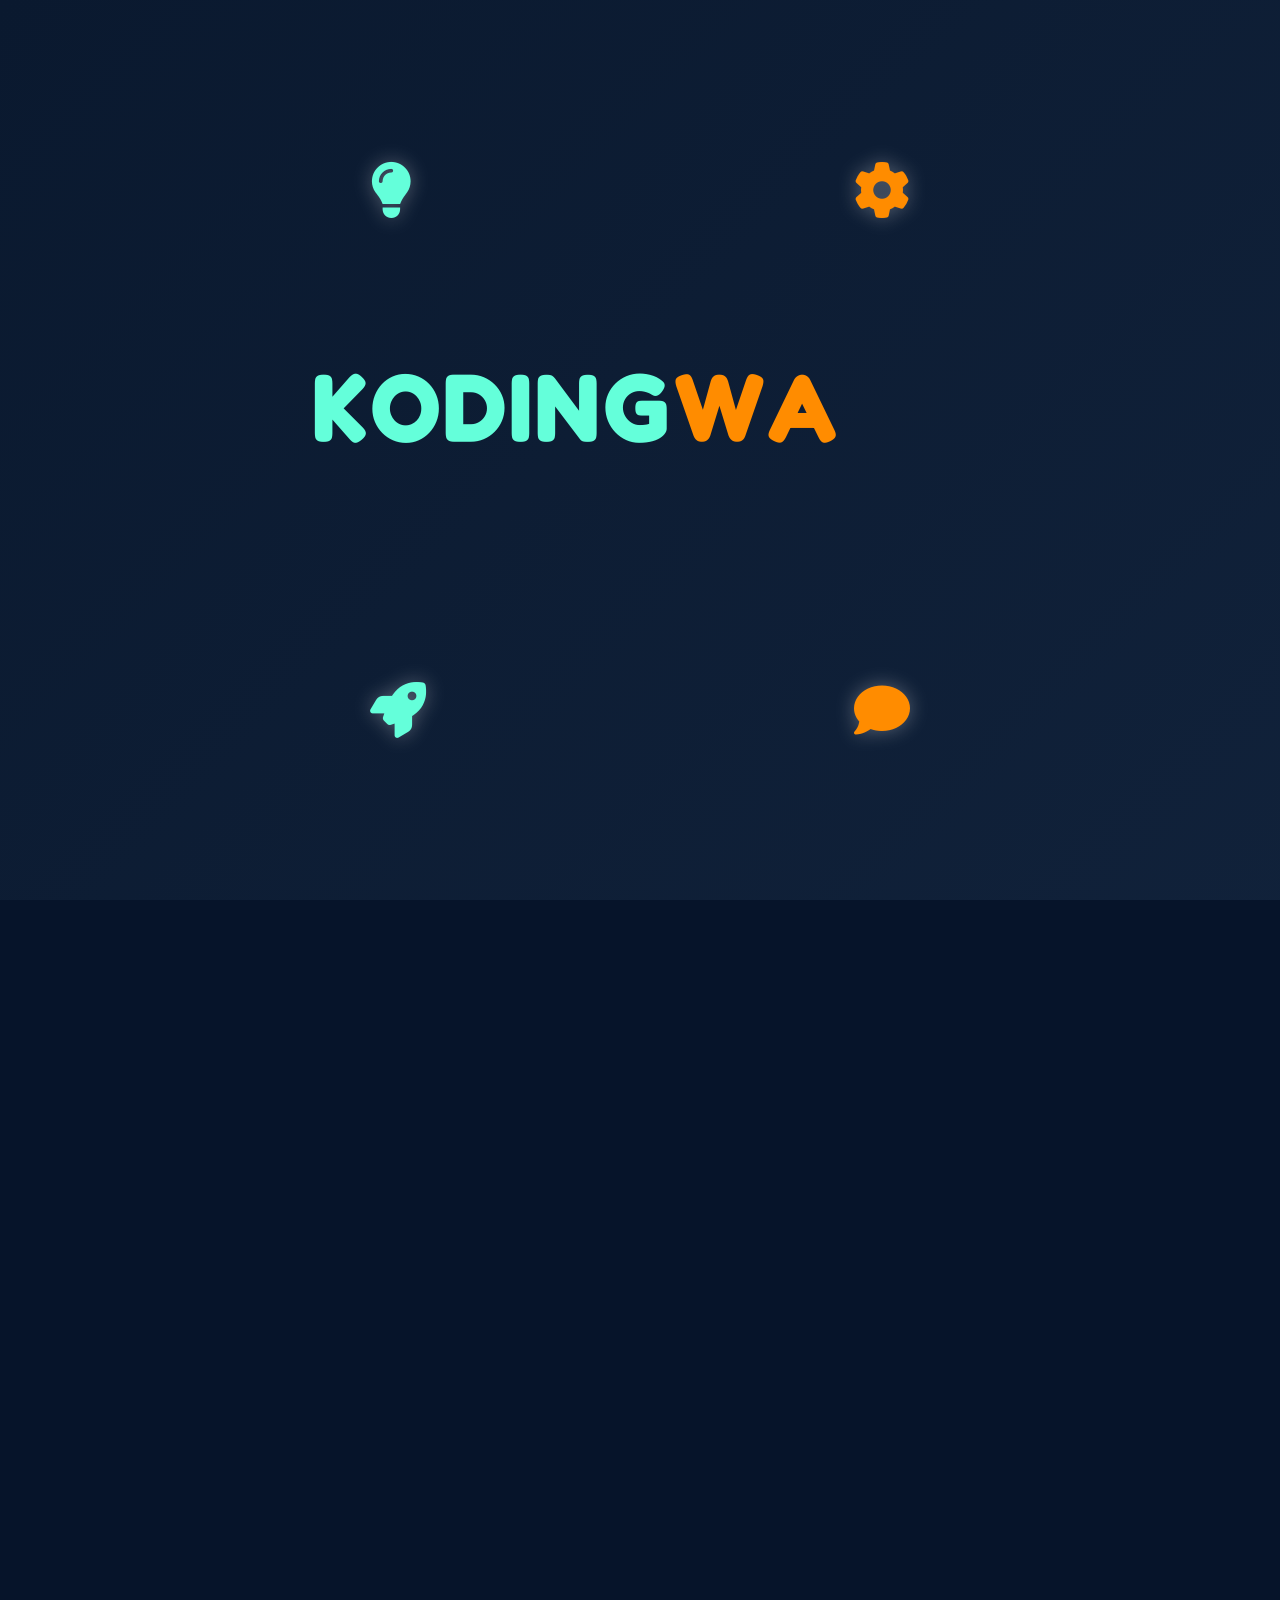
==== commit 56018061: "Update index.html" ====
--- a/index.html
+++ b/index.html
@@ -1201,7 +1201,7 @@
                 </div>
                 
                 <div class="footer-bottom">
-                    <p>&copy; 2023 <span class="brand-koding">Koding</span><span class="brand-wala">wala</span>. All rights reserved. | Made with <i class="fas fa-heart" style="color: var(--orange);"></i> in India</p>
+                    <p>&copy; 2026 <span class="brand-koding">Koding</span><span class="brand-wala">wala</span>. All rights reserved. | Made with <i class="fas fa-heart" style="color: var(--orange);"></i> in India</p>
                 </div>
             </div>
         </footer>
--- a/styles.css
+++ b/styles.css
@@ -1874,9 +1874,7 @@
             transform: translateY(0);
         }
    
-    <!-- Custom Intro Styles-->
-    
-        /* Intro Animation Styles */
+    /* Intro Animation Styles */
         #intro-animation {
             position: fixed;
             top: 0;
@@ -1904,16 +1902,20 @@
             text-align: center;
             position: relative;
             z-index: 10;
-            width: 100%;
-            max-width: 1200px;
-            padding: 0 20px;
+            /* FIXED: Better centering with proper dimensions */
+            width: min(92vw, 900px);
+            max-width: 100%;
+            min-height: 100dvh;
+            min-height: 100vh;
             display: flex;
             flex-direction: column;
             align-items: center;
             justify-content: center;
-        }
-        
-        /* Floating Icons */
+            padding: 20px;
+            box-sizing: border-box;
+        }
+        
+        /* Floating Icons - MODIFIED SECTION */
         .floating-icon {
             position: absolute;
             opacity: 0;
@@ -1922,8 +1924,9 @@
             transition: all 0.3s ease;
         }
         
+        /* FIXED: Better balanced icon positioning */
         .icon-1 {
-            top: 15%;
+            top: 20%;
             left: 15%;
             color: #64ffda;
             animation: float 4s ease-in-out infinite, fadeIn 1s ease-out forwards;
@@ -1931,7 +1934,7 @@
         }
         
         .icon-2 {
-            top: 15%;
+            top: 20%;
             right: 15%;
             color: #ff8c00;
             animation: float 4s ease-in-out infinite, fadeIn 1s ease-out forwards;
@@ -1939,7 +1942,7 @@
         }
         
         .icon-3 {
-            bottom: 15%;
+            bottom: 20%;
             left: 15%;
             color: #64ffda;
             animation: float 4s ease-in-out infinite, fadeIn 1s ease-out forwards;
@@ -1947,7 +1950,7 @@
         }
         
         .icon-4 {
-            bottom: 15%;
+            bottom: 20%;
             right: 15%;
             color: #ff8c00;
             animation: float 4s ease-in-out infinite, fadeIn 1s ease-out forwards;
@@ -1974,7 +1977,7 @@
             }
         }
         
-        /* Brand Name Styling */
+        /* Brand Name Styling - MODIFIED SECTION */
         .intro-brand-name {
             font-family: 'Fredoka', cursive;
             font-weight: 700;
@@ -1983,9 +1986,12 @@
             justify-content: center;
             position: relative;
             text-transform: uppercase;
-            /* Using clamp for responsive font size */
+            /* FIXED: Better responsive font sizing */
             font-size: clamp(2.5rem, 8vw, 6rem);
             letter-spacing: clamp(1px, 1.5vw, 4px);
+            /* FIXED: Ensure full width for centering */
+            width: 100%;
+            text-align: center;
         }
         
         .intro-letter {
@@ -1994,7 +2000,7 @@
             transform: scale(0);
             filter: blur(10px);
             position: relative;
-            /* Adjust letter spacing on smaller screens */
+            /* FIXED: Better letter spacing for mobile */
             margin: 0 clamp(-0.5px, -0.2vw, 1px);
         }
         
@@ -2060,18 +2066,20 @@
             }
         }
         
-        /* Tagline Styling */
+        /* Tagline Styling - MODIFIED SECTION */
         .intro-tagline {
             font-family: 'Outfit', sans-serif;
             font-weight: 600;
             margin-top: 30px;
             opacity: 0;
             color: white;
-            /* Using clamp for responsive font size */
+            /* FIXED: Better responsive font sizing */
             font-size: clamp(0.9rem, 3vw, 1.5rem);
             letter-spacing: clamp(2px, 1.5vw, 4px);
-            /* Allow wrapping on very small screens */
+            /* FIXED: Ensure proper width and centering */
+            width: 100%;
             max-width: 90%;
+            text-align: center;
         }
         
         .intro-tagline span {
@@ -2114,182 +2122,106 @@
             visibility: visible;
         }
         
-        /* Responsive Styles for Intro */
+        /* Responsive Styles for Intro - SIMPLIFIED SECTION */
+        @media (max-width: 768px) {
+            .intro-container {
+                padding: 15px;
+            }
+            
+            /* FIXED: Simplified and more balanced icon positioning */
+            .floating-icon {
+                font-size: 2rem;
+                opacity: 0.7;
+            }
+            
+            .icon-1, .icon-2 {
+                top: 25%;
+            }
+            
+            .icon-3, .icon-4 {
+                bottom: 25%;
+            }
+            
+            .icon-1, .icon-3 {
+                left: 10%;
+            }
+            
+            .icon-2, .icon-4 {
+                right: 10%;
+            }
+            
+            .intro-brand-name {
+                margin-bottom: 15px;
+            }
+            
+            .intro-tagline {
+                margin-top: 20px;
+                max-width: 95%;
+            }
+        }
+        
         @media (max-width: 480px) {
             .intro-container {
-                padding: 0 15px;
-            }
-            
-            .floating-icon {
-                font-size: 1.8rem;
-                opacity: 0.8;
-            }
-            
-            .icon-1 {
-                top: 12%;
-                left: 12%;
-            }
-            
-            .icon-2 {
-                top: 12%;
-                right: 12%;
-            }
-            
-            .icon-3 {
-                bottom: 12%;
-                left: 12%;
-            }
-            
-            .icon-4 {
-                bottom: 12%;
-                right: 12%;
-            }
-            
-            .intro-brand-name {
-                margin-bottom: 15px;
-            }
-            
-            .intro-tagline {
-                margin-top: 20px;
-            }
-        }
-        
-        @media (max-width: 412px) {
+                padding: 12px;
+            }
+            
+            /* FIXED: Further reduced icon size and adjusted positioning */
             .floating-icon {
                 font-size: 1.6rem;
-                opacity: 0.7;
-            }
-            
-            .icon-1 {
-                top: 10%;
-                left: 10%;
-            }
-            
-            .icon-2 {
-                top: 10%;
-                right: 10%;
-            }
-            
-            .icon-3 {
-                bottom: 10%;
-                left: 10%;
-            }
-            
-            .icon-4 {
-                bottom: 10%;
-                right: 10%;
-            }
-        }
-        
-        @media (max-width: 390px) {
-            .floating-icon {
-                font-size: 1.5rem;
-                opacity: 0.7;
-            }
-            
-            .icon-1 {
-                top: 8%;
+                opacity: 0.6;
+            }
+            
+            .icon-1, .icon-2 {
+                top: 30%;
+            }
+            
+            .icon-3, .icon-4 {
+                bottom: 30%;
+            }
+            
+            .icon-1, .icon-3 {
                 left: 8%;
             }
             
-            .icon-2 {
-                top: 8%;
+            .icon-2, .icon-4 {
                 right: 8%;
             }
             
-            .icon-3 {
-                bottom: 8%;
-                left: 8%;
-            }
-            
-            .icon-4 {
-                bottom: 8%;
-                right: 8%;
-            }
-        }
-        
-        @media (max-width: 370px) {
+            .intro-brand-name {
+                margin-bottom: 12px;
+            }
+            
+            .intro-tagline {
+                margin-top: 15px;
+                max-width: 98%;
+            }
+        }
+        
+        @media (max-width: 360px) {
+            .intro-container {
+                padding: 10px;
+            }
+            
+            /* FIXED: Even smaller icons and better positioning */
             .floating-icon {
                 font-size: 1.4rem;
-                opacity: 0.6;
-            }
-            
-            .icon-1 {
-                top: 6%;
-                left: 6%;
-            }
-            
-            .icon-2 {
-                top: 6%;
-                right: 6%;
-            }
-            
-            .icon-3 {
-                bottom: 6%;
-                left: 6%;
-            }
-            
-            .icon-4 {
-                bottom: 6%;
-                right: 6%;
-            }
-        }
-        
-        @media (max-width: 360px) {
-            .floating-icon {
-                font-size: 1.3rem;
-                opacity: 0.6;
-            }
-            
-            .icon-1 {
-                top: 5%;
+                opacity: 0.5;
+            }
+            
+            .icon-1, .icon-2 {
+                top: 35%;
+            }
+            
+            .icon-3, .icon-4 {
+                bottom: 35%;
+            }
+            
+            .icon-1, .icon-3 {
                 left: 5%;
             }
             
-            .icon-2 {
-                top: 5%;
+            .icon-2, .icon-4 {
                 right: 5%;
-            }
-            
-            .icon-3 {
-                bottom: 5%;
-                left: 5%;
-            }
-            
-            .icon-4 {
-                bottom: 5%;
-                right: 5%;
-            }
-        }
-        
-        @media (max-width: 320px) {
-            .intro-container {
-                padding: 0 10px;
-            }
-            
-            .floating-icon {
-                font-size: 1.2rem;
-                opacity: 0.5;
-            }
-            
-            .icon-1 {
-                top: 4%;
-                left: 4%;
-            }
-            
-            .icon-2 {
-                top: 4%;
-                right: 4%;
-            }
-            
-            .icon-3 {
-                bottom: 4%;
-                left: 4%;
-            }
-            
-            .icon-4 {
-                bottom: 4%;
-                right: 4%;
             }
             
             .intro-brand-name {
@@ -2297,38 +2229,7 @@
             }
             
             .intro-tagline {
-                margin-top: 15px;
-                max-width: 95%;
-            }
-        }
-        
-        @media (min-width: 768px) {
-            .floating-icon {
-                font-size: 3rem;
-            }
-            
-            .icon-1 {
-                top: 18%;
-                left: 18%;
-            }
-            
-            .icon-2 {
-                top: 18%;
-                right: 18%;
-            }
-            
-            .icon-3 {
-                bottom: 18%;
-                left: 18%;
-            }
-            
-            .icon-4 {
-                bottom: 18%;
-                right: 18%;
-            }
-            
-            .intro-container {
-                padding: 0 30px;
+                margin-top: 12px;
             }
         }
         
@@ -2337,28 +2238,23 @@
                 font-size: 3.5rem;
             }
             
-            .icon-1 {
-                top: 20%;
+            .icon-1, .icon-2 {
+                top: 18%;
+            }
+            
+            .icon-3, .icon-4 {
+                bottom: 18%;
+            }
+            
+            .icon-1, .icon-3 {
                 left: 20%;
             }
             
-            .icon-2 {
-                top: 20%;
+            .icon-2, .icon-4 {
                 right: 20%;
             }
             
-            .icon-3 {
-                bottom: 20%;
-                left: 20%;
-            }
-            
-            .icon-4 {
-                bottom: 20%;
-                right: 20%;
-            }
-            
             .intro-container {
-                padding: 0 40px;
-            }
-        }
-   +                padding: 40px;
+            }
+        }
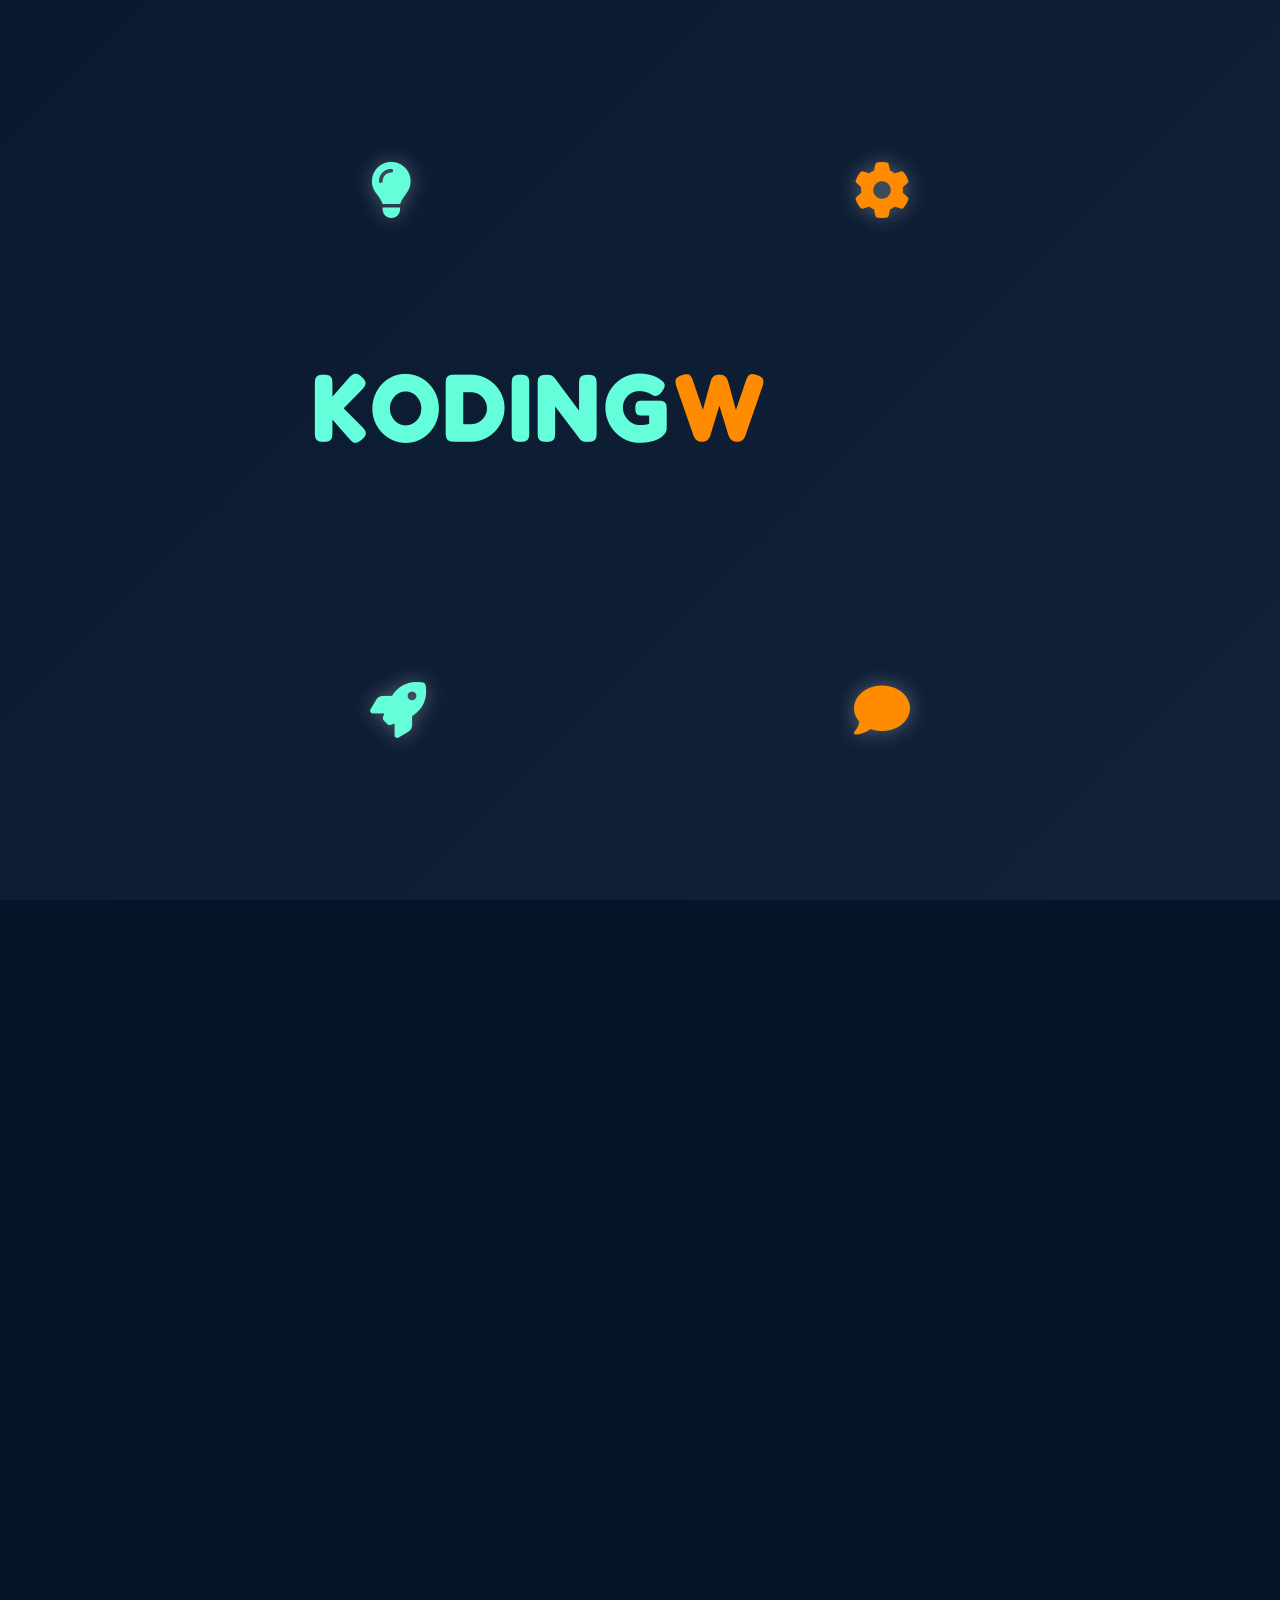
==== commit b6d65a3a: "Update index.html" ====
--- a/index.html
+++ b/index.html
@@ -11,6 +11,86 @@
     <link rel="stylesheet" href="https://cdnjs.cloudflare.com/ajax/libs/font-awesome/6.4.0/css/all.min.css">
     <link href="https://fonts.googleapis.com/css2?family=Fredoka:wght@500;600;700&family=Outfit:wght@300;400;500;600;700&display=swap" rel="stylesheet">
     <link rel="stylesheet" href="styles.css">
+    
+    <!-- ADD THIS CSS PATCH FOR BOOK NOW DROPDOWN VISIBILITY -->
+    <style>
+        /* Book Now Modal Select Styling */
+        .modal .form-select,
+        .modal select,
+        #bookService,
+        .form-group select {
+            background-color: #0a1a2f;
+            color: #ffffff;
+            border: 1px solid #ff8c00;
+            border-radius: 8px;
+            padding: 12px 15px;
+            width: 100%;
+            font-size: 16px;
+            cursor: pointer;
+            appearance: none;
+            -webkit-appearance: none;
+            -moz-appearance: none;
+            background-image: url("data:image/svg+xml;utf8,<svg xmlns='http://www.w3.org/2000/svg' width='16' height='16' viewBox='0 0 24 24' fill='none' stroke='%23ff8c00' stroke-width='2' stroke-linecap='round' stroke-linejoin='round'><polyline points='6 9 12 15 18 9'></polyline></svg>");
+            background-repeat: no-repeat;
+            background-position: right 15px center;
+            background-size: 16px;
+        }
+
+        .modal .form-select option,
+        .modal select option,
+        #bookService option,
+        .form-group select option {
+            background-color: #0a1a2f;
+            color: #ffffff;
+            padding: 10px;
+        }
+
+        .modal .form-select:focus,
+        .modal select:focus,
+        #bookService:focus,
+        .form-group select:focus {
+            outline: none;
+            border-color: #64ffda;
+            box-shadow: 0 0 0 2px rgba(100, 255, 218, 0.2);
+        }
+
+        /* Mobile friendly adjustments */
+        @media (max-width: 768px) {
+            .modal .form-select,
+            .modal select,
+            #bookService,
+            .form-group select {
+                font-size: 14px;
+                padding: 10px 12px;
+                background-size: 14px;
+            }
+        }
+
+        /* FIX: Button alignment for Dynamic Website Development card */
+        .service-buttons {
+            display: flex;
+            gap: 1rem;
+            margin-top: auto;
+        }
+        
+        .service-buttons .btn {
+            flex: 1;
+            text-align: center;
+            white-space: nowrap;
+        }
+        
+        /* Ensure all service cards have consistent height structure */
+        .service-card {
+            display: flex;
+            flex-direction: column;
+            height: 100%;
+        }
+        
+        .service-card p {
+            flex-grow: 0;
+            margin-bottom: 1.5rem;
+        }
+    </style>
           
         </head>
 <body>
@@ -111,7 +191,7 @@
         <div class="floating-contact" id="floatingContact">
             <i class="fas fa-headset"></i>
         </div>
-        <a href="https://wa.me/738686895149?text=Hello%20Kodingwala,%20I%20want%20to%20know%20more%20about%20your%20services." target="_blank" class="floating-whatsapp">
+        <a href="https://wa.me/917386895149?text=Hello%20Kodingwala,%20I%20want%20to%20know%20more%20about%20your%20services." target="_blank" class="floating-whatsapp">
             <i class="fab fa-whatsapp"></i>
         </a>
 
@@ -123,7 +203,7 @@
                     <p>We create stylish websites, resumes, portfolios, logos, PPTs, and student projects with modern design, smart UI, and WhatsApp-ready communication.</p>
                     <div class="hero-buttons">
                         <a href="#services" class="btn btn-primary">View Services</a>
-                        <a href="https://wa.me/738686895149?text=Hello%20Kodingwala,%20I%20want%20to%20know%20more%20about%20your%20website%20services." target="_blank" class="btn btn-whatsapp">
+                        <a href="https://wa.me/917386895149?text=Hello%20Kodingwala,%20I%20want%20to%20know%20more%20about%20your%20website%20services." target="_blank" class="btn btn-whatsapp">
                             <i class="fab fa-whatsapp"></i> Contact on WhatsApp
                         </a>
                     </div>
@@ -177,7 +257,7 @@
                         <p>Stylish and responsive static websites with modern design, hover effects, and light animations perfect for small businesses and portfolios.</p>
                         <div class="service-buttons">
                             <a href="staticwebdesign.html" class="btn btn-secondary">View Now</a>
-                            <a href="https://wa.me/738686895149?text=Hello%20Kodingwala,%20I%20am%20interested%20in%20your%20Static%20Website%20Design%20service.%20Please%20share%20details." target="_blank" class="btn btn-primary">Enquiry Now</a>
+                            <a href="https://wa.me/917386895149?text=Hello%20Kodingwala,%20I%20am%20interested%20in%20your%20Static%20Website%20Design%20service.%20Please%20share%20details." target="_blank" class="btn btn-primary">Enquiry Now</a>
                         </div>
                     </div>
                     
@@ -189,7 +269,7 @@
                         <p>Custom dynamic websites with database integration, admin panels, forms, and advanced features tailored to your business needs.</p>
                         <div class="service-buttons">
                             <a href="dynamic.html" class="btn btn-secondary">View Now</a>
-                            <a href="https://wa.me/738686895149?text=Hello%20Kodingwala,%20I%20am%20interested%20in%20your%20Dynamic%20Website%20Development%20service.%20Please%20share%20details." target="_blank" class="btn btn-primary">Get Custom Quote</a>
+                            <a href="https://wa.me/917386895149?text=Hello%20Kodingwala,%20I%20am%20interested%20in%20your%20Dynamic%20Website%20Development%20service.%20Please%20share%20details." target="_blank" class="btn btn-primary">Get Custom Quote</a>
                         </div>
                     </div>
                     
@@ -201,19 +281,19 @@
                         <p>Professional and eye-catching resume designs that help you stand out from the crowd and land your dream job.</p>
                         <div class="service-buttons">
                             <a href="resume.html" class="btn btn-secondary">View Now</a>
-                            <a href="https://wa.me/738686895149?text=Hello%20Kodingwala,%20I%20am%20interested%20in%20your%20Resume%20Design%20service.%20Please%20share%20details." target="_blank" class="btn btn-primary">Enquiry Now</a>
+                            <a href="https://wa.me/917386895149?text=Hello%20Kodingwala,%20I%20am%20interested%20in%20your%20Resume%20Design%20service.%20Please%20share%20details." target="_blank" class="btn btn-primary">Enquiry Now</a>
                         </div>
                     </div>
                     
                     <div class="service-card fade-in">
                         <div class="service-icon">
-                            <i class="fas fa-presentation"></i>
+                            <i class="fas fa-file-powerpoint"></i>
                         </div>
                         <h3>PPT Design</h3>
                         <p>Engaging and professional PowerPoint presentations that effectively communicate your message and impress your audience.</p>
                         <div class="service-buttons">
                             <a href="ppt.html" class="btn btn-secondary">View Now</a>
-                            <a href="https://wa.me/738686895149?text=Hello%20Kodingwala,%20I%20am%20interested%20in%20your%20PPT%20Design%20service.%20Please%20share%20details." target="_blank" class="btn btn-primary">Enquiry Now</a>
+                            <a href="https://wa.me/917386895149?text=Hello%20Kodingwala,%20I%20am%20interested%20in%20your%20PPT%20Design%20service.%20Please%20share%20details." target="_blank" class="btn btn-primary">Enquiry Now</a>
                         </div>
                     </div>
                     
@@ -225,7 +305,7 @@
                         <p>Beautiful portfolio websites that showcase your work and skills in the best possible way to attract clients and employers.</p>
                         <div class="service-buttons">
                             <a href="portfolio.html" class="btn btn-secondary">View Now</a>
-                            <a href="https://wa.me/738686895149?text=Hello%20Kodingwala,%20I%20am%20interested%20in%20your%20Portfolio%20Website%20service.%20Please%20share%20details." target="_blank" class="btn btn-primary">Enquiry Now</a>
+                            <a href="https://wa.me/917386895149?text=Hello%20Kodingwala,%20I%20am%20interested%20in%20your%20Portfolio%20Website%20service.%20Please%20share%20details." target="_blank" class="btn btn-primary">Enquiry Now</a>
                         </div>
                     </div>
                     
@@ -237,7 +317,7 @@
                         <p>Academic projects and mini-projects for students with proper documentation and explanations to help you learn and score well.</p>
                         <div class="service-buttons">
                             <a href="student.html" class="btn btn-secondary">View Now</a>
-                            <a href="https://wa.me/738686895149?text=Hello%20Kodingwala,%20I%20am%20interested%20in%20your%20Student%20Mini%20Projects%20service.%20Please%20share%20details." target="_blank" class="btn btn-primary">Enquiry Now</a>
+                            <a href="https://wa.me/917386895149?text=Hello%20Kodingwala,%20I%20am%20interested%20in%20your%20Student%20Mini%20Projects%20service.%20Please%20share%20details." target="_blank" class="btn btn-primary">Enquiry Now</a>
                         </div>
                     </div>
                     
@@ -249,7 +329,7 @@
                         <p>Unique and memorable logo designs that represent your brand identity and make you stand out from the competition.</p>
                         <div class="service-buttons">
                             <a href="logo.html" class="btn btn-secondary">View Now</a>
-                            <a href="https://wa.me/738686895149?text=Hello%20Kodingwala,%20I%20am%20interested%20in%20your%20Logo%20Design%20service.%20Please%20share%20details." target="_blank" class="btn btn-primary">Enquiry Now</a>
+                            <a href="https://wa.me/917386895149?text=Hello%20Kodingwala,%20I%20am%20interested%20in%20your%20Logo%20Design%20service.%20Please%20share%20details." target="_blank" class="btn btn-primary">Enquiry Now</a>
                         </div>
                     </div>
                     
@@ -261,7 +341,7 @@
                         <p>High-converting landing pages designed to capture leads and drive sales for your products or services.</p>
                         <div class="service-buttons">
                             <a href="landingpage.html" class="btn btn-secondary">View Now</a>
-                            <a href="https://wa.me/738686895149?text=Hello%20Kodingwala,%20I%20am%20interested%20in%20your%20Landing%20Page%20Design%20service.%20Please%20share%20details." target="_blank" class="btn btn-primary">Enquiry Now</a>
+                            <a href="https://wa.me/917386895149?text=Hello%20Kodingwala,%20I%20am%20interested%20in%20your%20Landing%20Page%20Design%20service.%20Please%20share%20details." target="_blank" class="btn btn-primary">Enquiry Now</a>
                         </div>
                     </div>
                     
@@ -273,7 +353,7 @@
                         <p>Integrate WhatsApp into your website for seamless customer communication and lead generation.</p>
                         <div class="service-buttons">
                             <a href="WhatsApp.html" class="btn btn-secondary">View Now</a>
-                            <a href="https://wa.me/738686895149?text=Hello%20Kodingwala,%20I%20am%20interested%20in%20your%20WhatsApp%20Integration%20service.%20Please%20share%20details." target="_blank" class="btn btn-primary">Enquiry Now</a>
+                            <a href="https://wa.me/917386895149?text=Hello%20Kodingwala,%20I%20am%20interested%20in%20your%20WhatsApp%20Integration%20service.%20Please%20share%20details." target="_blank" class="btn btn-primary">Enquiry Now</a>
                         </div>
                     </div>
                 </div>
@@ -302,7 +382,7 @@
                             <li><i class="fas fa-check"></i> WhatsApp integration only</li>
                             <li><i class="fas fa-times"></i> Domain cost separate</li>
                         </ul>
-                        <a href="https://wa.me/738686895149?text=Hello%20Kodingwala,%20I'm%20interested%20in%20your%20Static%20Website%20package%20starting%20at%20₹5,000.%20Can%20you%20provide%20more%20details?" target="_blank" class="btn btn-primary" style="width: 100%;">Enquire on WhatsApp</a>
+                        <a href="https://wa.me/917386895149?text=Hello%20Kodingwala,%20I'm%20interested%20in%20your%20Static%20Website%20package%20starting%20at%20₹5,000.%20Can%20you%20provide%20more%20details?" target="_blank" class="btn btn-primary" style="width: 100%;">Enquire on WhatsApp</a>
                     </div>
                     
                     <div class="pricing-card featured fade-in">
@@ -318,7 +398,7 @@
                             <li><i class="fas fa-check"></i> Business-specific features</li>
                             <li><i class="fas fa-check"></i> WhatsApp integration</li>
                         </ul>
-                        <a href="https://wa.me/738686895149?text=Hello%20Kodingwala,%20I'm%20interested%20in%20a%20Dynamic%20Website.%20Can%20you%20provide%20a%20custom%20quote%20based%20on%20my%20requirements?" target="_blank" class="btn btn-primary" style="width: 100%;">Get Custom Quote</a>
+                        <a href="https://wa.me/917386895149?text=Hello%20Kodingwala,%20I'm%20interested%20in%20a%20Dynamic%20Website.%20Can%20you%20provide%20a%20custom%20quote%20based%20on%20my%20requirements?" target="_blank" class="btn btn-primary" style="width: 100%;">Get Custom Quote</a>
                     </div>
                     
                     <div class="pricing-card fade-in">
@@ -334,7 +414,7 @@
                             <li><i class="fas fa-check"></i> Student-friendly pricing</li>
                             <li><i class="fas fa-check"></i> Fast delivery</li>
                         </ul>
-                        <a href="https://wa.me/738686895149?text=Hello%20Kodingwala,%20I'm%20interested%20in%20your%20Student%20&%20Digital%20Services.%20Can%20you%20provide%20more%20details?" target="_blank" class="btn btn-primary" style="width: 100%;">Ask Now</a>
+                        <a href="https://wa.me/917386895149?text=Hello%20Kodingwala,%20I'm%20interested%20in%20your%20Student%20&%20Digital%20Services.%20Can%20you%20provide%20more%20details?" target="_blank" class="btn btn-primary" style="width: 100%;">Ask Now</a>
                     </div>
                 </div>
             </div>
@@ -376,7 +456,7 @@
                     </div>
                     
                     <div style="text-align: center; margin-top: 2rem;">
-                        <a href="https://wa.me/738686895149?text=Hello%20Kodingwala,%20I%20want%20to%20know%20more%20about%20your%20special%20offers." target="_blank" class="btn btn-primary">
+                        <a href="https://wa.me/917386895149?text=Hello%20Kodingwala,%20I%20want%20to%20know%20more%20about%20your%20special%20offers." target="_blank" class="btn btn-primary">
                             <i class="fab fa-whatsapp"></i> Claim on WhatsApp
                         </a>
                     </div>
@@ -402,7 +482,7 @@
                         <p>Simple and elegant text-based logo design with typography focus</p>
                         <div class="logo-buttons">
                             <a href="logo.html" class="btn btn-secondary">View Now</a>
-                            <a href="https://wa.me/738686895149?text=Hello%20Kodingwala,%20I%20am%20interested%20in%20your%20Text%20Logo%20design%20service.%20Please%20share%20details." target="_blank" class="btn btn-primary">Enquiry Now</a>
+                            <a href="https://wa.me/917386895149?text=Hello%20Kodingwala,%20I%20am%20interested%20in%20your%20Text%20Logo%20design%20service.%20Please%20share%20details." target="_blank" class="btn btn-primary">Enquiry Now</a>
                         </div>
                     </div>
                     
@@ -415,7 +495,7 @@
                         <p>Clean and minimalist logo design with simple shapes and elements</p>
                         <div class="logo-buttons">
                             <a href="logo.html" class="btn btn-secondary">View Now</a>
-                            <a href="https://wa.me/738686895149?text=Hello%20Kodingwala,%20I%20am%20interested%20in%20your%20Minimal%20Logo%20design%20service.%20Please%20share%20details." target="_blank" class="btn btn-primary">Enquiry Now</a>
+                            <a href="https://wa.me/917386895149?text=Hello%20Kodingwala,%20I%20am%20interested%20in%20your%20Minimal%20Logo%20design%20service.%20Please%20share%20details." target="_blank" class="btn btn-primary">Enquiry Now</a>
                         </div>
                     </div>
                     
@@ -428,7 +508,7 @@
                         <p>Professional logo design suitable for businesses and corporate brands</p>
                         <div class="logo-buttons">
                             <a href="logo.html" class="btn btn-secondary">View Now</a>
-                            <a href="https://wa.me/738686895149?text=Hello%20Kodingwala,%20I%20am%20interested%20in%20your%20Business%20Logo%20design%20service.%20Please%20share%20details." target="_blank" class="btn btn-primary">Enquiry Now</a>
+                            <a href="https://wa.me/917386895149?text=Hello%20Kodingwala,%20I%20am%20interested%20in%20your%20Business%20Logo%20design%20service.%20Please%20share%20details." target="_blank" class="btn btn-primary">Enquiry Now</a>
                         </div>
                     </div>
                     
@@ -441,7 +521,7 @@
                         <p>Unique mascot or creative logo design with character illustrations</p>
                         <div class="logo-buttons">
                             <a href="logo.html" class="btn btn-secondary">View Now</a>
-                            <a href="https://wa.me/738686895149?text=Hello%20Kodingwala,%20I%20am%20interested%20in%20your%20Mascot%20Logo%20design%20service.%20Please%20share%20details." target="_blank" class="btn btn-primary">Enquiry Now</a>
+                            <a href="https://wa.me/917386895149?text=Hello%20Kodingwala,%20I%20am%20interested%20in%20your%20Mascot%20Logo%20design%20service.%20Please%20share%20details." target="_blank" class="btn btn-primary">Enquiry Now</a>
                         </div>
                     </div>
                     
@@ -454,7 +534,7 @@
                         <p>Complete brand identity package with logo, color palette, and style guide</p>
                         <div class="logo-buttons">
                             <a href="logo.html" class="btn btn-secondary">View Now</a>
-                            <a href="https://wa.me/738686895149?text=Hello%20Kodingwala,%20I%20am%20interested%20in%20your%20Brand%20Identity%20package.%20Please%20share%20details." target="_blank" class="btn btn-primary">Enquiry Now</a>
+                            <a href="https://wa.me/917386895149?text=Hello%20Kodingwala,%20I%20am%20interested%20in%20your%20Brand%20Identity%20package.%20Please%20share%20details." target="_blank" class="btn btn-primary">Enquiry Now</a>
                         </div>
                     </div>
                 </div>
@@ -665,7 +745,7 @@
                             <p>Modern e-commerce platform with product catalog and payment integration</p>
                             <div class="portfolio-buttons">
                                 <a href="staticwebdesign.html" class="btn btn-secondary">View Now</a>
-                                <a href="https://wa.me/738686895149?text=Hello%20Kodingwala,%20I%20am%20interested%20in%20your%20Business%20Website%20service.%20Please%20share%20details." target="_blank" class="btn btn-primary">Enquiry Now</a>
+                                <a href="https://wa.me/917386895149?text=Hello%20Kodingwala,%20I%20am%20interested%20in%20your%20Business%20Website%20service.%20Please%20share%20details." target="_blank" class="btn btn-primary">Enquiry Now</a>
                             </div>
                         </div>
                     </div>
@@ -685,7 +765,7 @@
                             <p>Clean and modern portfolio for a web developer with project showcase</p>
                             <div class="portfolio-buttons">
                                 <a href="portfolio.html" class="btn btn-secondary">View Now</a>
-                                <a href="https://wa.me/738686895149?text=Hello%20Kodingwala,%20I%20am%20interested%20in%20your%20Student%20Portfolio%20service.%20Please%20share%20details." target="_blank" class="btn btn-primary">Enquiry Now</a>
+                                <a href="https://wa.me/917386895149?text=Hello%20Kodingwala,%20I%20am%20interested%20in%20your%20Student%20Portfolio%20service.%20Please%20share%20details." target="_blank" class="btn btn-primary">Enquiry Now</a>
                             </div>
                         </div>
                     </div>
@@ -705,7 +785,7 @@
                             <p>Eye-catching resume design for a marketing professional</p>
                             <div class="portfolio-buttons">
                                 <a href="resume.html" class="btn btn-secondary">View Now</a>
-                                <a href="https://wa.me/738686895149?text=Hello%20Kodingwala,%20I%20am%20interested%20in%20your%20Professional%20Resume%20service.%20Please%20share%20details." target="_blank" class="btn btn-primary">Enquiry Now</a>
+                                <a href="https://wa.me/917386895149?text=Hello%20Kodingwala,%20I%20am%20interested%20in%20your%20Professional%20Resume%20service.%20Please%20share%20details." target="_blank" class="btn btn-primary">Enquiry Now</a>
                             </div>
                         </div>
                     </div>
@@ -713,7 +793,7 @@
                     <div class="portfolio-card fade-in" data-category="ppt">
                         <div class="portfolio-preview">
                             <div class="portfolio-preview-placeholder">
-                                <i class="fas fa-presentation portfolio-preview-icon"></i>
+                                <i class="fas fa-file-powerpoint portfolio-preview-icon"></i>
                             </div>
                             <div class="portfolio-overlay">
                                 <button class="btn btn-primary">View Project</button>
@@ -725,7 +805,7 @@
                             <p>Professional presentation for a startup pitch deck</p>
                             <div class="portfolio-buttons">
                                 <a href="ppt.html" class="btn btn-secondary">View Now</a>
-                                <a href="https://wa.me/738686895149?text=Hello%20Kodingwala,%20I%20am%20interested%20in%20your%20Business%20Presentation%20service.%20Please%20share%20details." target="_blank" class="btn btn-primary">Enquiry Now</a>
+                                <a href="https://wa.me/917386895149?text=Hello%20Kodingwala,%20I%20am%20interested%20in%20your%20Business%20Presentation%20service.%20Please%20share%20details." target="_blank" class="btn btn-primary">Enquiry Now</a>
                             </div>
                         </div>
                     </div>
@@ -745,7 +825,7 @@
                             <p>Full-stack task management application with user authentication</p>
                             <div class="portfolio-buttons">
                                 <a href="student.html" class="btn btn-secondary">View Now</a>
-                                <a href="https://wa.me/738686895149?text=Hello%20Kodingwala,%20I%20am%20interested%20in%20your%20Mini%20Project%20UI%20service.%20Please%20share%20details." target="_blank" class="btn btn-primary">Enquiry Now</a>
+                                <a href="https://wa.me/917386895149?text=Hello%20Kodingwala,%20I%20am%20interested%20in%20your%20Mini%20Project%20UI%20service.%20Please%20share%20details." target="_blank" class="btn btn-primary">Enquiry Now</a>
                             </div>
                         </div>
                     </div>
@@ -765,7 +845,7 @@
                             <p>Modern and minimalist logo for a technology startup</p>
                             <div class="portfolio-buttons">
                                 <a href="logo.html" class="btn btn-secondary">View Now</a>
-                                <a href="https://wa.me/738686895149?text=Hello%20Kodingwala,%20I%20am%20interested%20in%20your%20Logo%20Design%20Sample%20service.%20Please%20share%20details." target="_blank" class="btn btn-primary">Enquiry Now</a>
+                                <a href="https://wa.me/917386895149?text=Hello%20Kodingwala,%20I%20am%20interested%20in%20your%20Logo%20Design%20Sample%20service.%20Please%20share%20details." target="_blank" class="btn btn-primary">Enquiry Now</a>
                             </div>
                         </div>
                     </div>
@@ -791,7 +871,7 @@
                             <p>Professional resume designs that help you stand out in job applications</p>
                             <div class="service-buttons">
                                 <a href="resume.html" class="btn btn-secondary">View Now</a>
-                                <a href="https://wa.me/738686895149?text=Hello%20Kodingwala,%20I%20am%20a%20student%20interested%20in%20your%20Resume%20Design%20service.%20Please%20share%20details." target="_blank" class="btn btn-primary">Enquiry Now</a>
+                                <a href="https://wa.me/917386895149?text=Hello%20Kodingwala,%20I%20am%20a%20student%20interested%20in%20your%20Resume%20Design%20service.%20Please%20share%20details." target="_blank" class="btn btn-primary">Enquiry Now</a>
                             </div>
                         </div>
                         
@@ -803,7 +883,7 @@
                             <p>Showcase your projects and skills with a professional portfolio website</p>
                             <div class="service-buttons">
                                 <a href="portfolio.html" class="btn btn-secondary">View Now</a>
-                                <a href="https://wa.me/738686895149?text=Hello%20Kodingwala,%20I%20am%20a%20student%20interested%20in%20your%20Portfolio%20Website%20service.%20Please%20share%20details." target="_blank" class="btn btn-primary">Enquiry Now</a>
+                                <a href="https://wa.me/917386895149?text=Hello%20Kodingwala,%20I%20am%20a%20student%20interested%20in%20your%20Portfolio%20Website%20service.%20Please%20share%20details." target="_blank" class="btn btn-primary">Enquiry Now</a>
                             </div>
                         </div>
                         
@@ -815,19 +895,19 @@
                             <p>Academic projects with proper documentation to help you learn and score well</p>
                             <div class="service-buttons">
                                 <a href="student.html" class="btn btn-secondary">View Now</a>
-                                <a href="https://wa.me/738686895149?text=Hello%20Kodingwala,%20I%20am%20a%20student%20interested%20in%20your%20Mini%20Projects%20service.%20Please%20share%20details." target="_blank" class="btn btn-primary">Enquiry Now</a>
+                                <a href="https://wa.me/917386895149?text=Hello%20Kodingwala,%20I%20am%20a%20student%20interested%20in%20your%20Mini%20Projects%20service.%20Please%20share%20details." target="_blank" class="btn btn-primary">Enquiry Now</a>
                             </div>
                         </div>
                         
                         <div class="service-card">
                             <div class="service-icon">
-                                <i class="fas fa-presentation"></i>
+                                <i class="fas fa-file-powerpoint"></i>
                             </div>
                             <h3>PPT Design</h3>
                             <p>Impressive presentations for your college seminars and project submissions</p>
                             <div class="service-buttons">
                                 <a href="ppt.html" class="btn btn-secondary">View Now</a>
-                                <a href="https://wa.me/738686895149?text=Hello%20Kodingwala,%20I%20am%20a%20student%20interested%20in%20your%20PPT%20Design%20service.%20Please%20share%20details." target="_blank" class="btn btn-primary">Enquiry Now</a>
+                                <a href="https://wa.me/917386895149?text=Hello%20Kodingwala,%20I%20am%20a%20student%20interested%20in%20your%20PPT%20Design%20service.%20Please%20share%20details." target="_blank" class="btn btn-primary">Enquiry Now</a>
                             </div>
                         </div>
                     </div>
@@ -1094,7 +1174,7 @@
                             </div>
                             <div>
                                 <h4>WhatsApp</h4>
-                                <p>738686895149</p>
+                                <p>+91 7386895149</p>
                             </div>
                         </div>
                         
@@ -1130,8 +1210,8 @@
                         
                         <div class="whatsapp-direct">
                             <h4>For Fast Response</h4>
-                            <p>Contact us directly on WhatsApp: <strong>738686895149</strong></p>
-                            <a href="https://wa.me/738686895149?text=Hello%20Kodingwala,%20I%20want%20to%20know%20more%20about%20your%20services." target="_blank" class="btn btn-whatsapp" style="width: 100%; margin-top: 1rem;">
+                            <p>Contact us directly on WhatsApp: <strong>+91 7386895149</strong></p>
+                            <a href="https://wa.me/917386895149?text=Hello%20Kodingwala,%20I%20want%20to%20know%20more%20about%20your%20services." target="_blank" class="btn btn-whatsapp" style="width: 100%; margin-top: 1rem;">
                                 <i class="fab fa-whatsapp"></i> Start WhatsApp Chat
                             </a>
                         </div>
@@ -1157,7 +1237,7 @@
                             <!-- Add YouTube link here -->
                             <a href="https://www.youtube.com/@kodingwala" target="_blank" rel="noopener noreferrer" class="social-link"><i class="fab fa-youtube"></i></a>
                             <!-- Add WhatsApp link here -->
-                            <a href="https://wa.me/738686895149" target="_blank" rel="noopener noreferrer" class="social-link"><i class="fab fa-whatsapp"></i></a>
+                            <a href="https://wa.me/917386895149" target="_blank" rel="noopener noreferrer" class="social-link"><i class="fab fa-whatsapp"></i></a>
                             <!-- Add Facebook link here -->
                             <a href="https://www.facebook.com/kodingwala" target="_blank" rel="noopener noreferrer" class="social-link"><i class="fab fa-facebook"></i></a>
                         </div>
@@ -1192,7 +1272,7 @@
                     <div class="footer-column">
                         <h3>Contact Info</h3>
                         <ul class="footer-links">
-                            <li><i class="fab fa-whatsapp"></i> WhatsApp: 738686895149</li>
+                            <li><i class="fab fa-whatsapp"></i> WhatsApp: +91 7386895149</li>
                             <li><i class="fas fa-envelope"></i> Email: hello@kodingwala.com</li>
                             <li><i class="fab fa-instagram"></i> Instagram: @kodingwala</li>
                             <li><i class="fab fa-youtube"></i> YouTube: Kodingwala</li>
@@ -1984,11 +2064,27 @@
                 return;
             }
             
-            // Create WhatsApp message
-            const whatsappMessage = `Hello Kodingwala, I want to book a service.%0A%0AName: ${name}%0APhone: ${phone}%0AEmail: ${email}%0AService Needed: ${service}%0AType: ${type}%0APages: ${pages}%0AFeatures: ${features}%0AWhatsApp Integration: ${whatsapp}%0ADomain Help: ${domain}%0ALogo Design: ${logo}%0ACustomization: ${customization}%0ABudget: ${budget}%0AProject Details: ${message}`;
+            // Create WhatsApp message (multiline)
+            const messageText = `Hello Kodingwala, I want to book a service.
+    
+Name: ${name}
+Phone: ${phone}
+Email: ${email}
+Service Needed: ${service}
+Type: ${type}
+Pages: ${pages}
+Features: ${features}
+WhatsApp Integration: ${whatsapp}
+Domain Help: ${domain}
+Logo Design: ${logo}
+Customization: ${customization}
+Budget: ${budget}
+Project Details: ${message}`;
+            
+            const encodedMessage = encodeURIComponent(messageText);
             
             // Open WhatsApp with pre-filled message
-            window.open(`https://wa.me/738686895149?text=${whatsappMessage}`, '_blank');
+            window.open(`https://wa.me/917386895149?text=${encodedMessage}`, '_blank');
             
             // Close modal
             closeBookNowModal();
@@ -2012,11 +2108,19 @@
                 return;
             }
             
-            // Create WhatsApp message
-            const whatsappMessage = `Hello Kodingwala, I have an enquiry.%0A%0AName: ${name}%0AEmail: ${email}%0APhone: ${phone}%0AService: ${service}%0AMessage: ${message}`;
+            // Create WhatsApp message (multiline)
+            const messageText = `Hello Kodingwala, I have an enquiry.
+
+Name: ${name}
+Email: ${email}
+Phone: ${phone}
+Service: ${service}
+Message: ${message}`;
+            
+            const encodedMessage = encodeURIComponent(messageText);
             
             // Open WhatsApp with pre-filled message
-            window.open(`https://wa.me/738686895149?text=${whatsappMessage}`, '_blank');
+            window.open(`https://wa.me/917386895149?text=${encodedMessage}`, '_blank');
             
             // Reset form
             contactForm.reset();
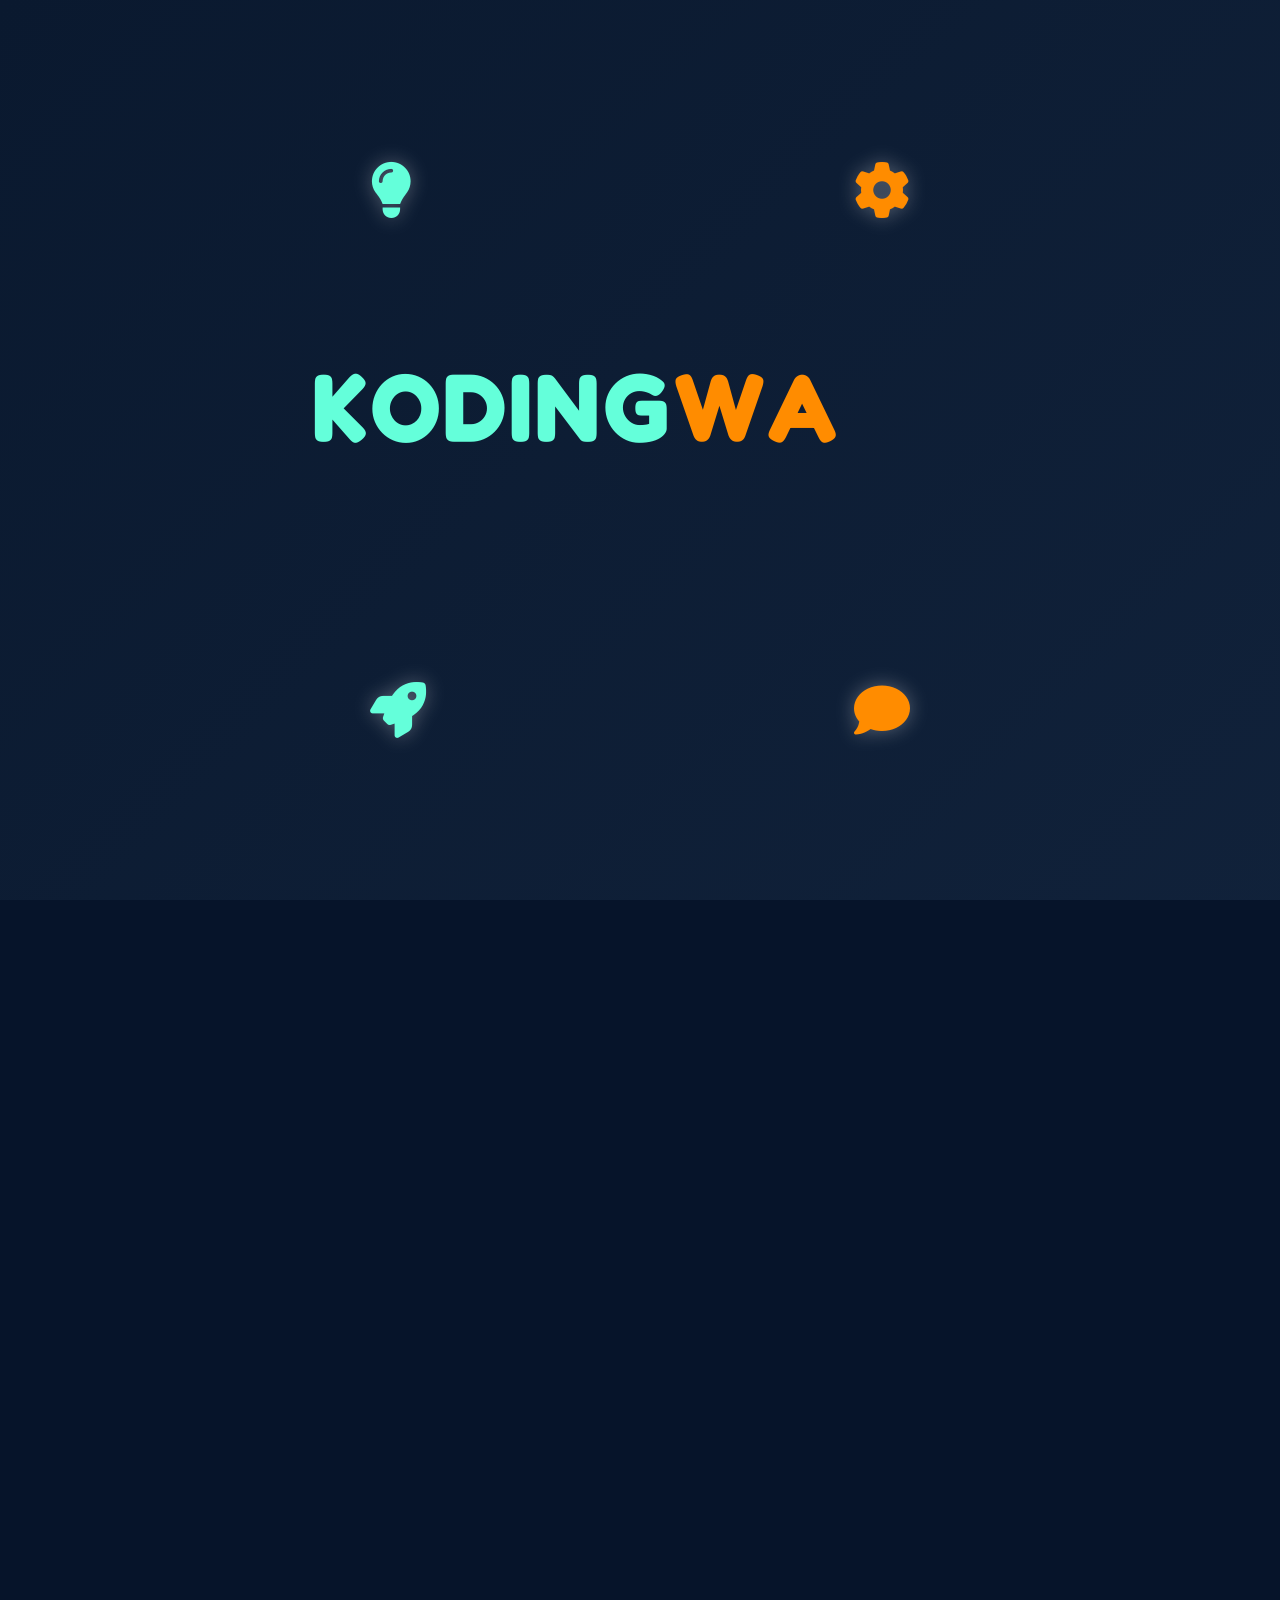
==== commit cd5cc23a: "Update index.html" ====
--- a/index.html
+++ b/index.html
@@ -1272,10 +1272,10 @@
                     <div class="footer-column">
                         <h3>Contact Info</h3>
                         <ul class="footer-links">
-                            <li><i class="fab fa-whatsapp"></i> WhatsApp: +91 7386895149</li>
-                            <li><i class="fas fa-envelope"></i> Email: hello@kodingwala.com</li>
-                            <li><i class="fab fa-instagram"></i> Instagram: @kodingwala</li>
-                            <li><i class="fab fa-youtube"></i> YouTube: Kodingwala</li>
+                            <li><i class="fab fa-whatsapp"></i> WhatsApp: <a href="https://wa.me/7386895149" target="_blank" rel="noopener noreferrer">738686895149</a></li>
+                        <li><i class="fas fa-envelope"></i> Email: <a href="mailto:kodingwalateam@gmail.com" target="_blank" rel="noopener noreferrer">hello@kodingwala.com</a></li>
+                        <li><i class="fab fa-instagram"></i> Instagram: <a href="https://instagram.com/kodingwala" target="_blank" rel="noopener noreferrer">@kodingwala</a></li>
+                        <li><i class="fab fa-youtube"></i> YouTube: <a href="https://youtube.com/@kodingwala" target="_blank" rel="noopener noreferrer">Kodingwala</a></li>
                         </ul>
                     </div>
                 </div>
